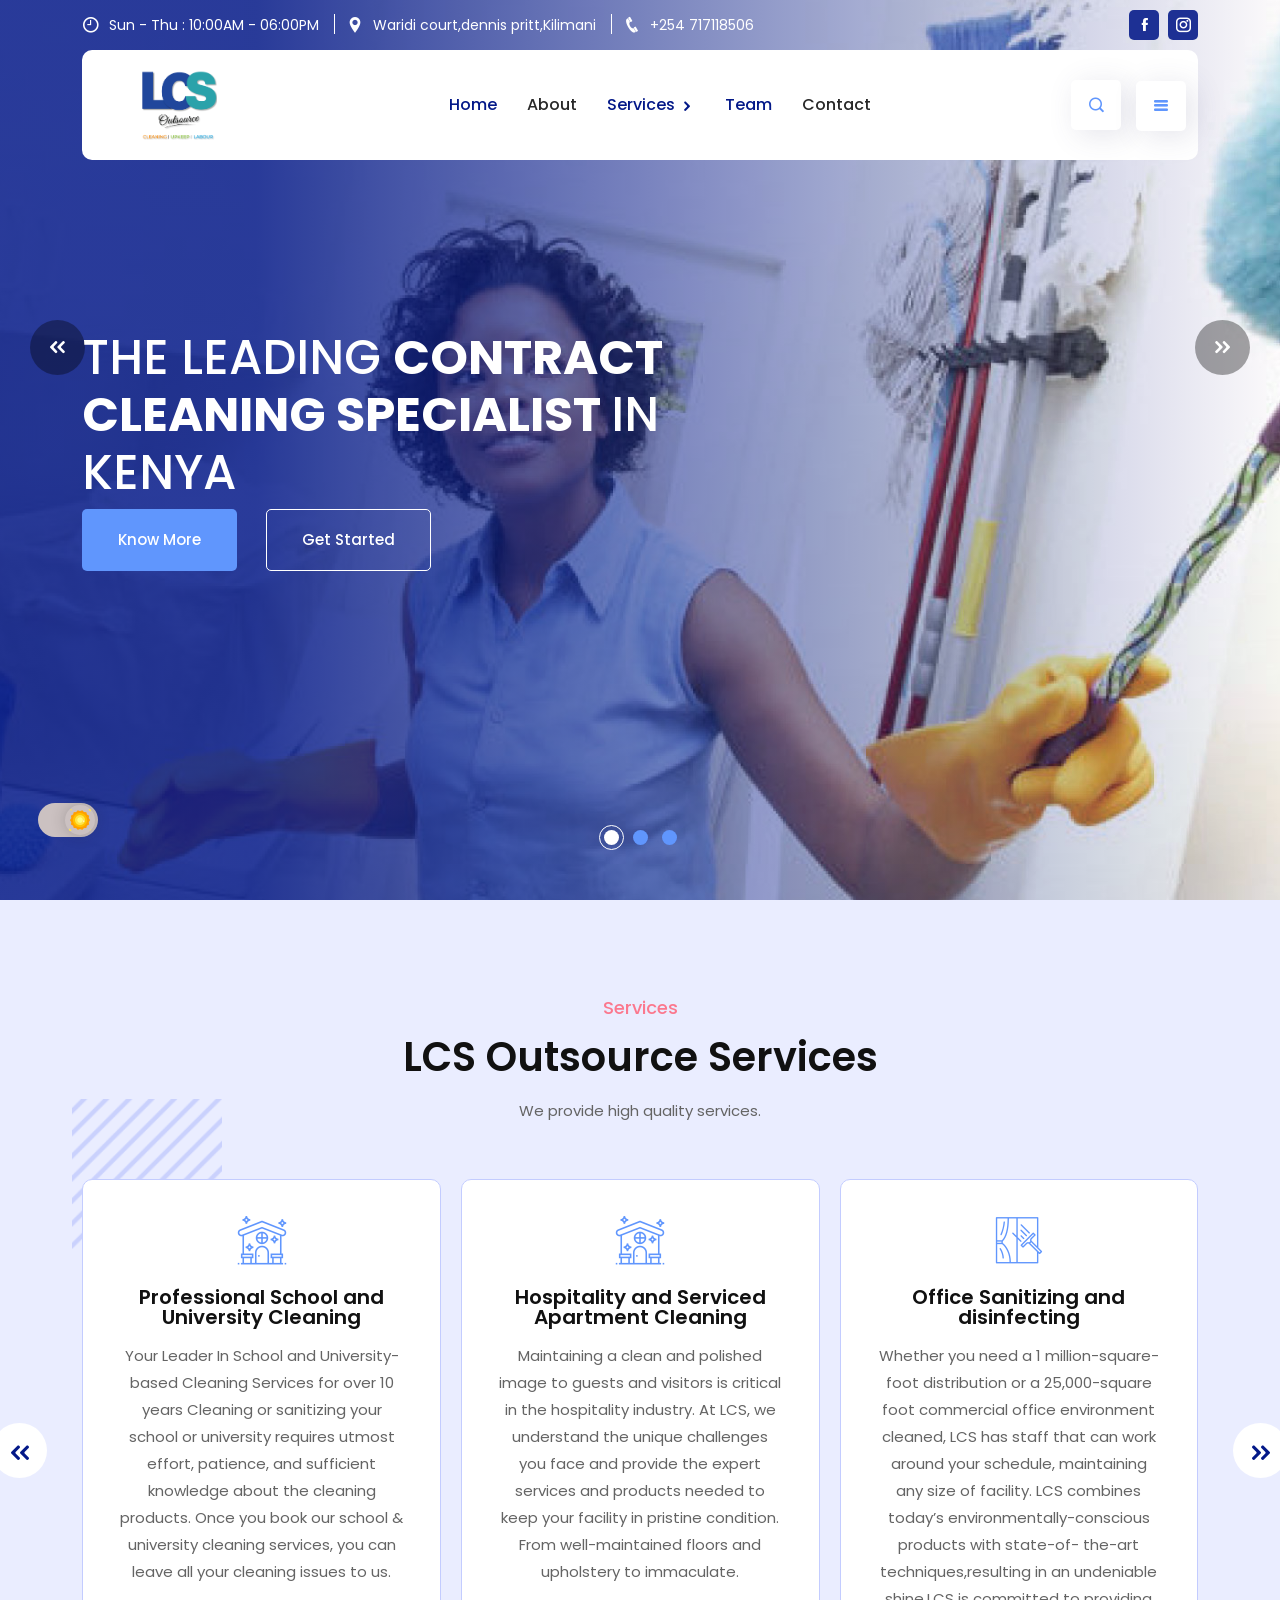
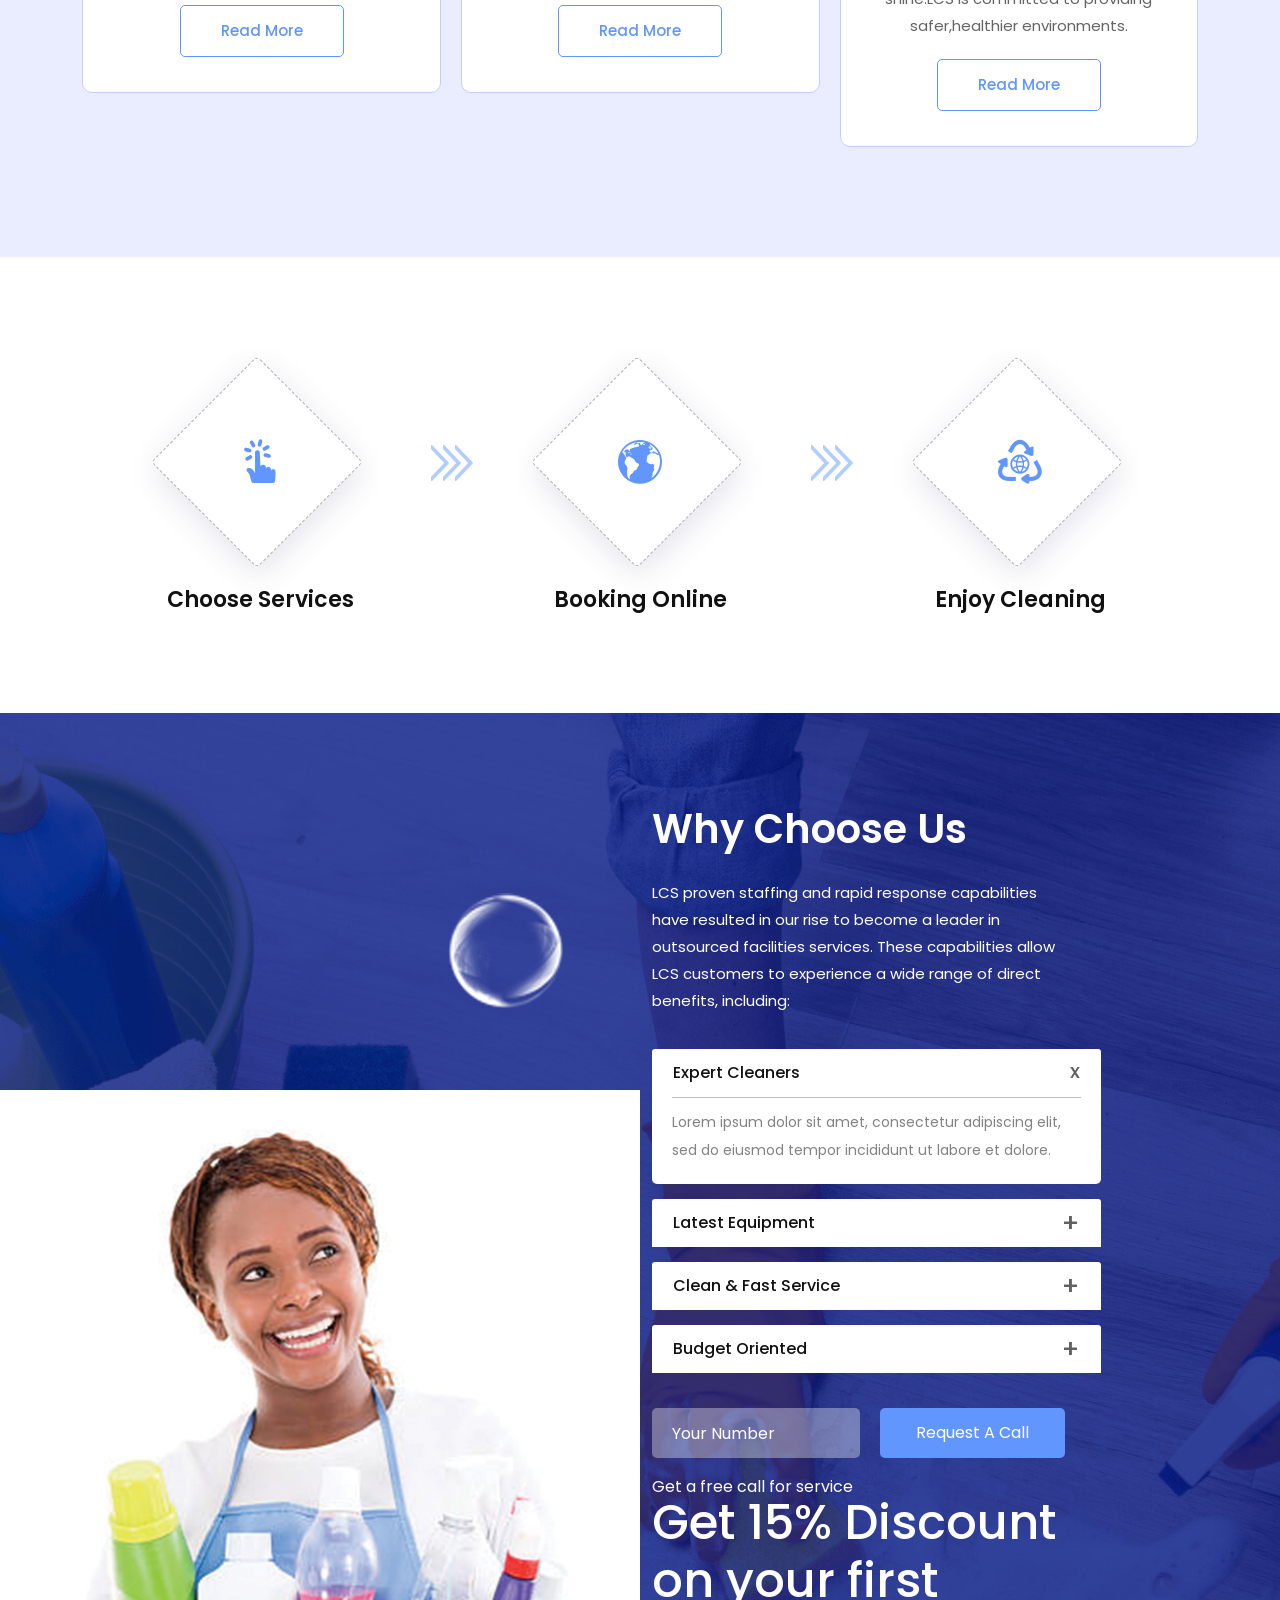
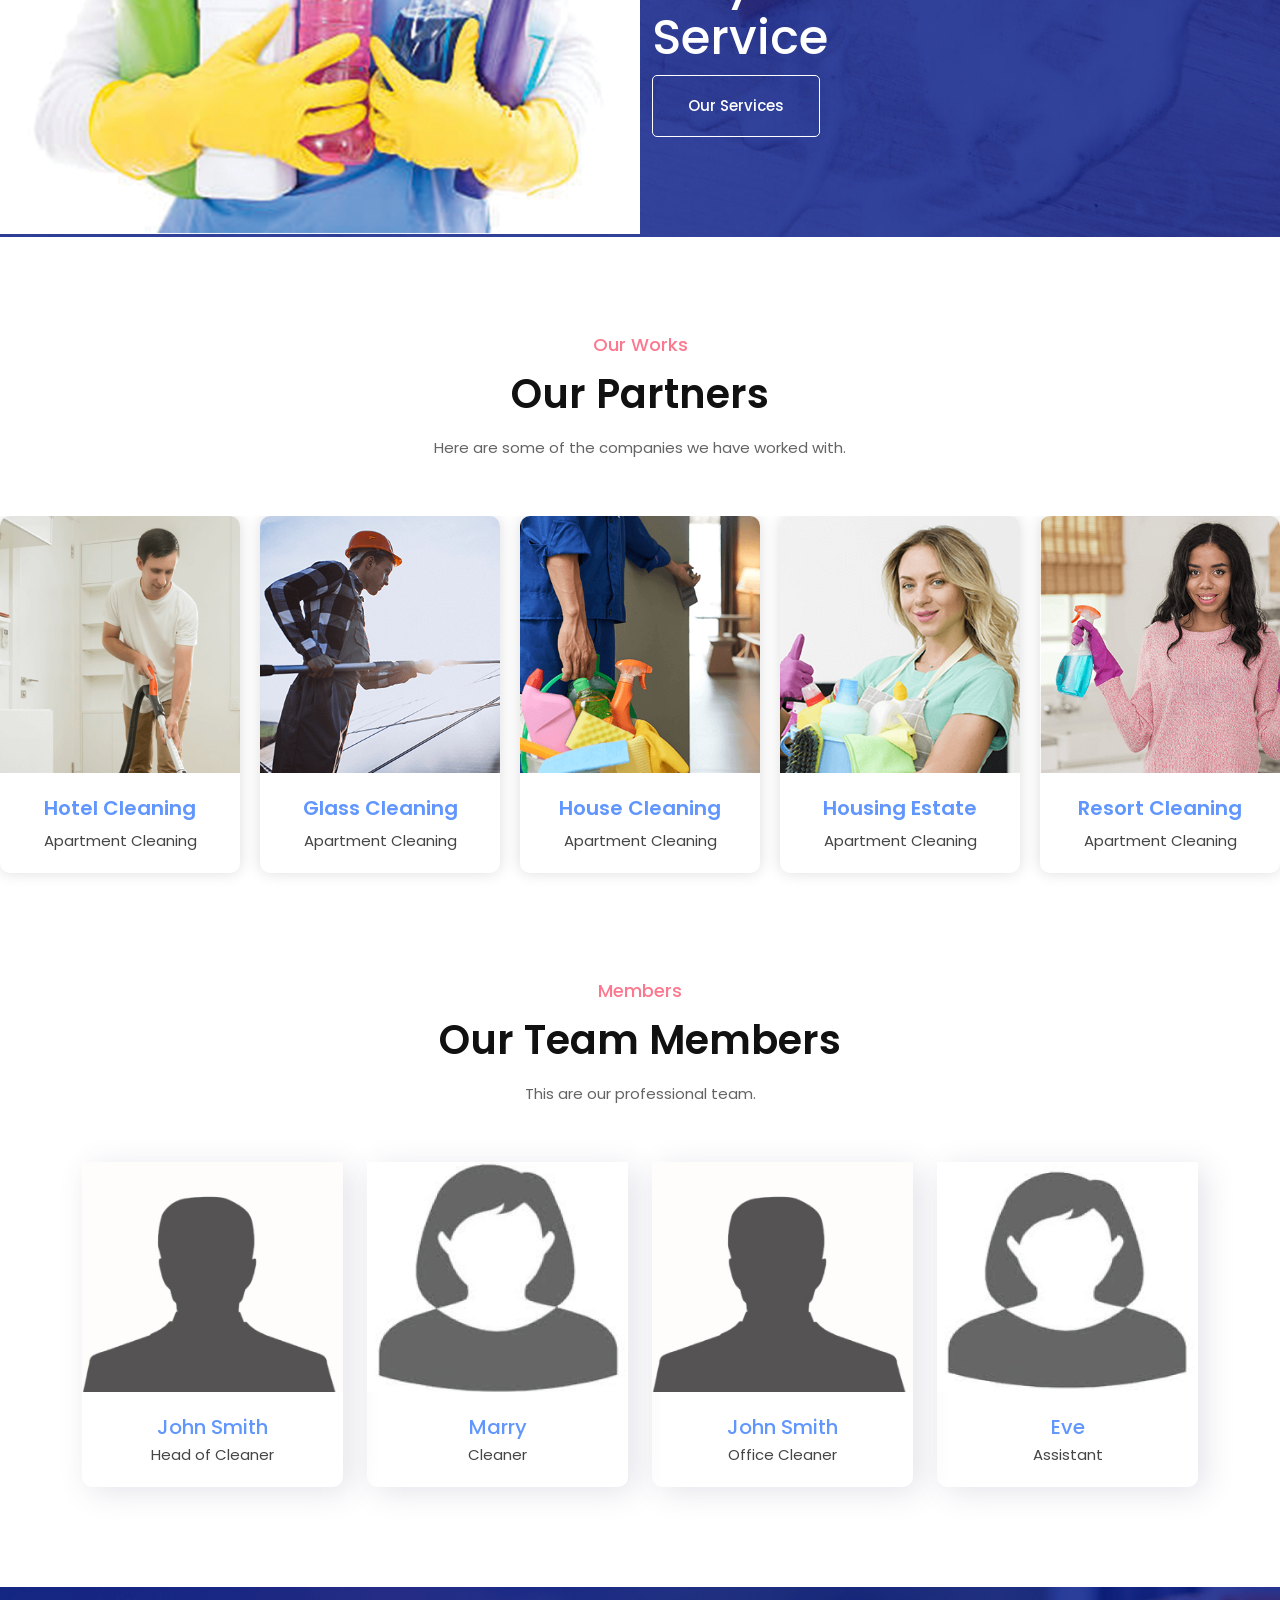
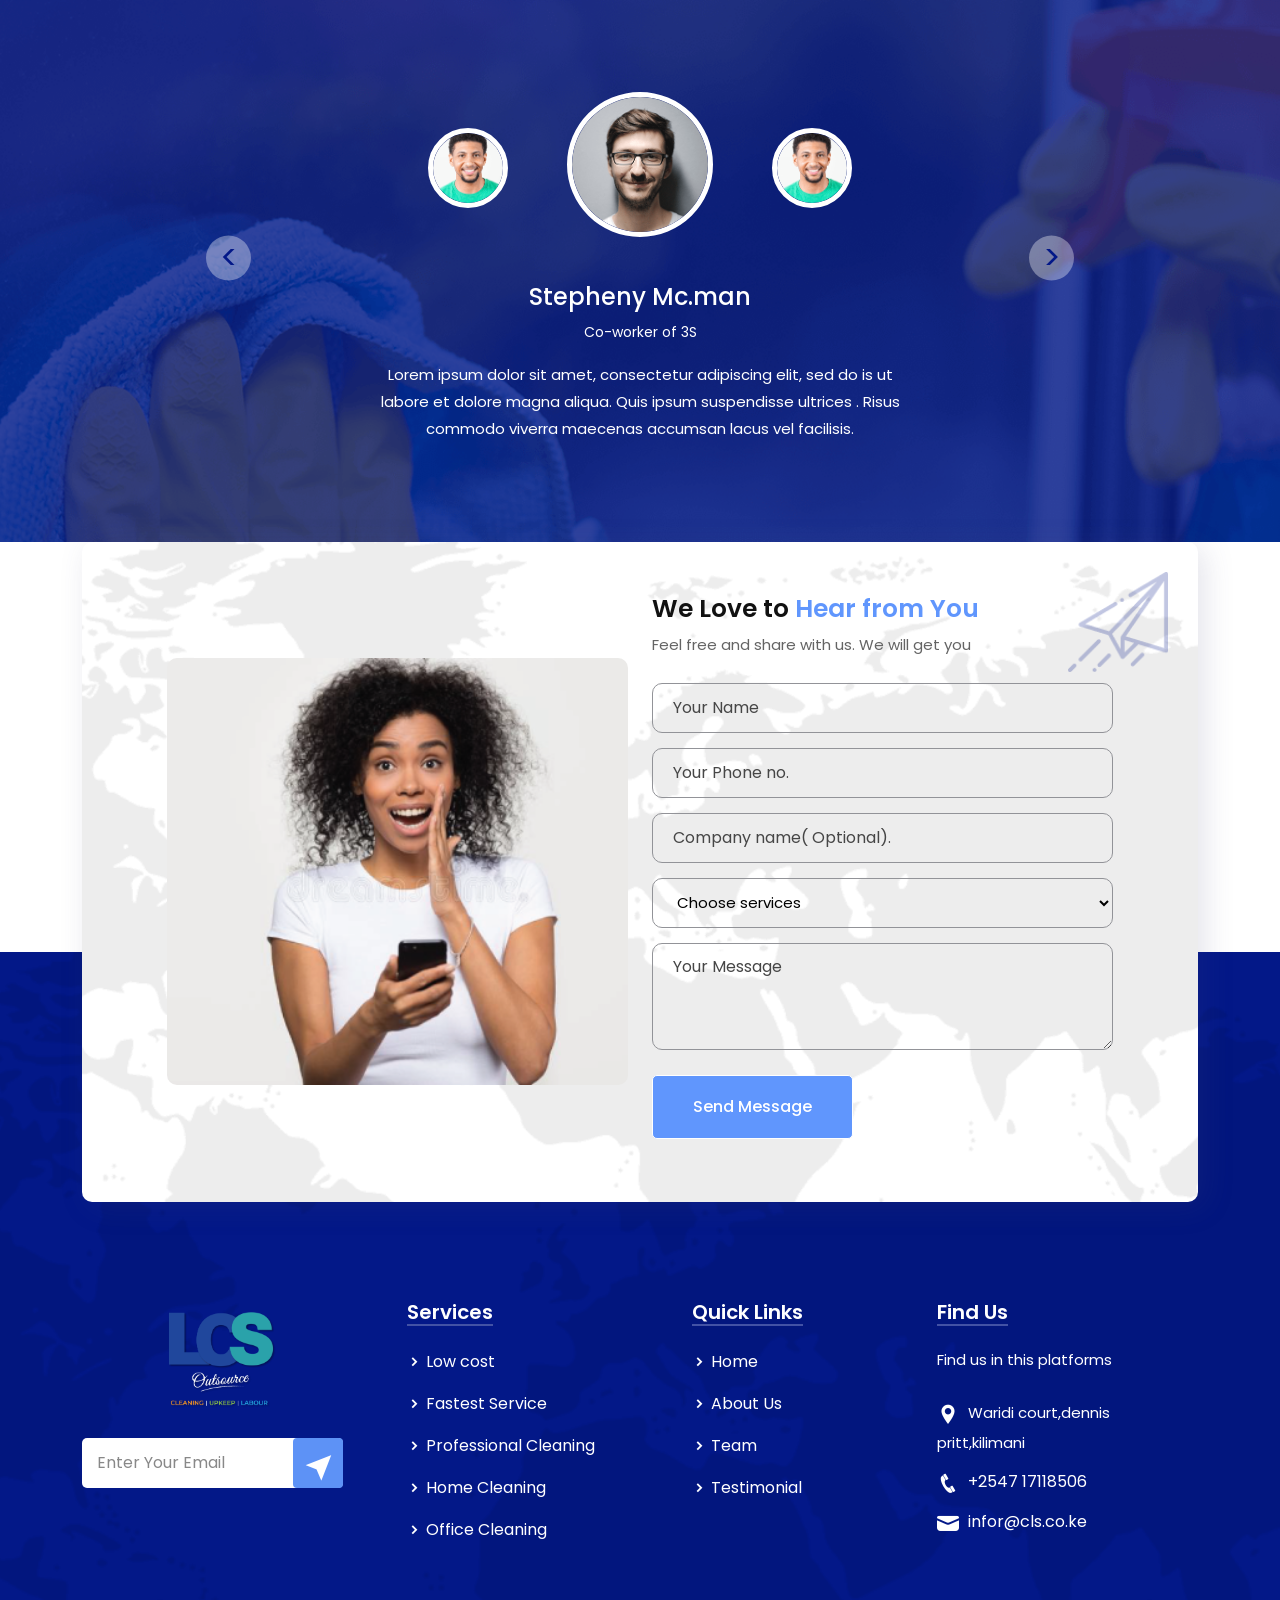
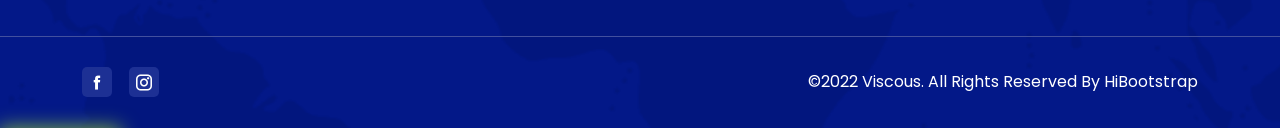
==== index.html @ eeb3950a "created homepage" ====
<!doctype html>
<html lang="zxx">

<!-- Mirrored from templates.hibootstrap.com/viscous/default/index-three.html by HTTrack Website Copier/3.x [XR&CO'2014], Sun, 08 May 2022 20:32:28 GMT -->
<head>

<meta charset="utf-8">
<meta name="viewport" content="width=device-width, initial-scale=1">

<link rel="stylesheet" href="assets/css/bootstrap.min.css">

<link rel="stylesheet" href="assets/css/owl.carousel.min.css">

<link rel="stylesheet" href="assets/css/owl.theme.default.min.css">

<link rel="stylesheet" href="assets/css/slick.css">

<link rel="stylesheet" href="assets/css/slick-theme.css">

<link rel="stylesheet" href="assets/css/icofont.min.css">

<link rel="stylesheet" href="assets/css/magnific-popup.css">

<link rel="stylesheet" href="assets/css/flaticon.css">

<link rel="stylesheet" href="assets/css/meanmenu.css">

<link rel="stylesheet" href="assets/css/style.css">

<link rel="stylesheet" href="assets/css/dark.css">

<link rel="stylesheet" href="assets/css/responsive.css">

<title>LCS Outsource</title>

<link rel="icon" type="image/png" href="assets/img/favicon.png">
</head>
<body>

<div class="loader-content">
<div class="d-table">
<div class="d-table-cell">
<div id="loading-center">
<div id="loading-center-absolute">
<div class="object" id="object_one"></div>
<div class="object" id="object_two"></div>
<div class="object" id="object_three"></div>
<div class="object" id="object_four"></div>
</div>
</div>
</div>
</div>
</div>


<div class="header-section header-style-two">
<div class="container">
<div class="row align-items-center">
<div class="col-lg-8 col-md-12">
<div class="header-widget">
<ul>
<li>
<i class="icofont-clock-time"></i>
Sun - Thu : 10:00AM - 06:00PM
</li>
<li>
<i class="icofont-location-pin"></i>
Waridi court,dennis pritt,Kilimani
</li>
<li>
<i class="icofont-phone"></i>
<a href="tel:+880123456789">
+254 717118506
</a>
</li>
</ul>
</div>
</div>
<div class="col-md-4">
<div class="header-social text-end">
<ul>
<li>
<a href="https://www.facebook.com/LCS-Outsource-108892555152609/"><i class="icofont-facebook"></i></a>
</li>
<!-- <li>
<a href="#"><i class="icofont-twitter"></i></a>
</li> -->
<!-- <li>
<a href="#"><i class="icofont-linkedin"></i></a>
 </li> -->
<li>
<a href="https://www.instagram.com/lcs-outsource/"><i class="icofont-instagram"></i></a>
</li>
</ul>
</div>
</div>
</div>
</div>
</div>


<div class="nav-style-two">
<div class="navbar-area">

<div class="mobile-nav">
<a href="index.html" class="logo">
<img src="assets/img/logo.png" class="main-logo" alt="logo" style="width: 800px; height: 800px;">
<img src="assets/img/logo-2.png" class="white-logo" alt="logo">
</a>
</div>

<div class="container">
<div class="main-nav">
<div class="container">
<nav class="navbar navbar-expand-md navbar-light">
<a class="navbar-brand" href="index.html">
<img src="assets/img/logo.png" class="main-logo" alt="logo">
<img src="assets/img/logo-2.png" class="white-logo" alt="logo">
</a>
<div class="collapse navbar-collapse mean-menu" id="navbarSupportedContent">
<ul class="navbar-nav m-auto">
<li class="nav-item">

	<a href="index-three.html" class="nav-link active">Home</a>
</li>
<li class="nav-item">
<a href="about.html" class="nav-link">About</a>
</li>
<li class="nav-item">
<a href="service.html" class="nav-link dropdown-toggle active">
Services
<i class="icofont-rounded-right"></i>
</a>
<ul class="dropdown-menu">
<li class="nav-item">
<a href="service.html" class="nav-link">Service</a>
</li>
<li class="nav-item">
<a href="service-details.html" class="nav-link active">Service details</a>
</li>
</ul>
</li>



<!-- <li class="nav-item">
<a href="service.html" class="nav-link dropdown-toggle">
Services
<i class="icofont-rounded-right"></i>
</a>
<ul class="dropdown-menu">

<li class="nav-item">
<a href="service.html" class="nav-link">Services</a>
</li>


</ul>
</li> -->

<li class="nav-item">

	<a href="team.html" class="nav-link active">Team</a>
</li>
<li class="nav-item">
<a href="contact.html" class="nav-link">Contact</a>
</li>
</ul>
<div class="other-option">
<div class="search-option">
<button>
<i class="icofont-search-1"></i>
</button>
<div class="search-input">
<form>
<input type="text" class="form-control" placeholder="Search Here">
<a href="#"><i class="icofont-search-2"></i></a>
</form>
</div>
</div>
<div class="sidebar-toggle">
<button type="button" class="btn btn-demo toggle-button navbar-toggle" data-bs-toggle="modal" data-bs-target="#sidebar-right">
<i class="icofont-navigation-menu"></i>
</button>
</div>
</div>
</div>
</nav>
</div>
</div>
</div>
</div>
</div>


<div class="right-modal">
<div class="modal fade right" id="sidebar-right" tabindex="-1" role="dialog">
<div class="modal-dialog" role="document">
<div class="modal-content">
<div class="modal-header">
<a href="index.html">
<img src="assets/img/logo.png" alt="logo">
</a>
<button type="button" class="close" data-bs-dismiss="modal" aria-label="Close">
<span aria-hidden="true">&times;</span>
</button>
</div>
<div class="modal-body">
<div class="container">
<div class="row">
<div class="col-lg-12 p-0">
<div class="modal-about">
<h3>About Us</h3>
<p>It is a long established fact that a reader will be distracted by the readable content of a page when looking at its layout. The point of using Lorem Ipsum is that it has a more-or-less normal distribution.</p>
</div>
<div class="location">
<h3>Find Us</h3>
<ul class="find-us">
<li>
<i class="icofont-location-pin"></i>
waridi court,dennis pritt,kilimani
</li>
<li>
<i class="icofont-phone"></i>
+
</li>
 <li>
<i class="icofont-at"></i>
<a href="https://templates.hibootstrap.com/cdn-cgi/l/email-protection" class="__cf_email__" data-cfemail="056c6b636a45736c76666a70762b666a68">[email&#160;protected]</a>
</li>
</ul>
</div>
<div class="header-social">
<h3>Connect With Us</h3>
<ul>
<li>
<a href="https://www.facebook.com/LCS-Outsource-108892555152609/"><i class="icofont-facebook"></i></a>
</li>
<li>
<!-- <a href="#"><i class="icofont-twitter"></i></a> -->
</li>
<li>
<!-- <a href="#"><i class="icofont-linkedin"></i></a>/ -->
</li>
<li>
<a href="https://www.instagram.com/lcs-outsource/"><i class="icofont-instagram"></i></a>
</li>
</ul>
</div>
</div>
</div>
</div>
</div>
</div>
</div>
</div>
</div>



<div class="home-section">
<div class="home-slider-area owl-carousel owl-theme">
<div class="home-slider-item items-bg1">
<div class="d-table">
<div class="d-table-cell">
<div class="container">
<div class="home-text">
<h2>THE LEADING <b>CONTRACT CLEANING SPECIALIST </b>IN KENYA</h2>

<div class="theme-button">
<a href="about.html" class="default-btn active-btn">know More</a>
<a href="contact.html" class="default-btn">Get Started</a>
</div>
</div>
</div>
</div>
</div>
</div>
<div class="home-slider-item items-bg2">
<div class="d-table">
<div class="d-table-cell">
<div class="container">
<div class="home-text">
<h1>We provide High Quality Service</h1>
<!-- <p>Lorem ipsum dolor sit amet, consectetur adipiscing elit, sed do eiusmod tempor ut labore et dolore magna aliqua. Quis ipsum suspendisse ultrices gravida. Viverra maecenas accumsan lacus vel facilisis. Quis ipsum suspendisse ultrices gravida.</p> -->
<div class="theme-button">
<a href="about.html" class="default-btn active-btn">know More</a>
<a href="contact.html" class="default-btn">Get Started</a>
</div>
</div>
</div>
</div>
</div>
</div>
<div class="home-slider-item items-bg3">
<div class="d-table">
<div class="d-table-cell">
<div class="container">
<div class="home-text">
<h1>Our Working Process is Unique</h1>
<!-- <p>Lorem ipsum dolor sit amet, consectetur adipiscing elit, sed do eiusmod tempor ut labore et dolore magna aliqua. Quis ipsum suspendisse ultrices gravida. Viverra maecenas accumsan lacus vel facilisis. Quis ipsum suspendisse ultrices gravida.</p> -->
<div class="theme-button">
<a href="about.html" class="default-btn active-btn">know More</a>
<a href="contact.html" class="default-btn">Get Started</a>
</div>
</div>
</div>
</div>
</div>
</div>
</div>
</div>





<div class="service-style-three pt-100 pb-70">
<div class="container">
<div class="section-head text-center">
<span>Services</span>
<h2>LCS Outsource Services</h2>
<p>We provide high quality services.</p>
</div>
<div class="service-slider owl-carousel owl-theme">
<div class="service-item">
<i class="flaticon-clean-house"></i>
<h3>Professional School and University Cleaning</h3>
<p>Your Leader In School and University-based Cleaning Services for over 10 years
Cleaning or sanitizing your school or university requires utmost effort, patience, and sufficient
knowledge about the cleaning products. Once you book our school & university cleaning
services, you can leave all your cleaning issues to us.</p>
<div class="theme-button">
<a href="service-details.html" class="default-btn">Read More</a>
</div>
<div class="service-shape">
<img src="assets/img/service/shapes/service-pattern-6.png" alt="shape">
<img src="assets/img/service/shapes/service-pattern-7.png" alt="shape">
<img src="assets/img/service/shapes/service-pattern-8.png" alt="shape">
<img src="assets/img/service/shapes/service-pattern-9.png" alt="shape">
<img src="assets/img/service/shapes/service-pattern-10.png" alt="shape">
</div>
</div>
<div class="service-item">
<i class="flaticon-clean-house"></i>
<h3>Hospitality and Serviced Apartment Cleaning</h3>
<p>Maintaining a clean and polished image to guests and visitors is critical in the hospitality
industry.
At LCS, we understand the unique challenges you face and provide the expert services and
products needed to keep your facility in pristine condition. From well-maintained floors and
upholstery to immaculate.</p>
<div class="theme-button">
<a href="service-details.html" class="default-btn">Read More</a>
</div>
<div class="service-shape">
<img src="assets/img/service/shapes/service-pattern-6.png" alt="shape">
<img src="assets/img/service/shapes/service-pattern-7.png" alt="shape">
<img src="assets/img/service/shapes/service-pattern-8.png" alt="shape">
<img src="assets/img/service/shapes/service-pattern-9.png" alt="shape">
<img src="assets/img/service/shapes/service-pattern-10.png" alt="shape">
</div>
</div>
<div class="service-item">
<i class="flaticon-wiper"></i>
<h3>Office Sanitizing and disinfecting </h3>
<p>Whether you need a 1 million-square-foot distribution or a 25,000-square foot commercial
office environment cleaned, LCS has staff that can work around your schedule, maintaining
any size of facility. LCS combines today’s environmentally-conscious products with state-of-
the-art techniques,resulting in an undeniable shine.LCS is committed to providing safer,healthier environments.</p>
<div class="theme-button">
<a href="service-details.html" class="default-btn">Read More</a>
</div>
<div class="service-shape">
<img src="assets/img/service/shapes/service-pattern-6.png" alt="shape">
<img src="assets/img/service/shapes/service-pattern-7.png" alt="shape">
<img src="assets/img/service/shapes/service-pattern-8.png" alt="shape">
<img src="assets/img/service/shapes/service-pattern-9.png" alt="shape">
<img src="assets/img/service/shapes/service-pattern-10.png" alt="shape">
</div>
</div>
<div class="service-item">
<i class="flaticon-spray"></i>
<h3>Commercial and Retail Cleaning</h3>
<p>Servicing the Hospitality and Retail Sectors, we work in high traffic volume areas, both in and
outdoors of your business. We offer a range of cleaning solutions for the Commercial, public
facing sectors, from Window Cleaning and Building Wash-downs to Deep Cleaning of wash
rooms, and common areas Cleaning.LCS stewards are well versed in their routines.</p>
<div class="theme-button">
<a href="service-details.html" class="default-btn">Read More</a>
</div>
<div class="service-shape">
<img src="assets/img/service/shapes/service-pattern-6.png" alt="shape">
<img src="assets/img/service/shapes/service-pattern-7.png" alt="shape">
<img src="assets/img/service/shapes/service-pattern-8.png" alt="shape">
<img src="assets/img/service/shapes/service-pattern-9.png" alt="shape">
<img src="assets/img/service/shapes/service-pattern-10.png" alt="shape">
</div>
</div>
<div class="service-item">
<i class="flaticon-clean-house"></i>
<h3>Indusrial Cleaning</h3>
<p>LCS Industrial Cleaning Solutions is well versed in degreasers and cleaning agents.We provide
large-scale services for all your cleaning needs.From Warehouse Floor Cleaning,Foam
degreasing, Acid Cleaning and Bund areas to heavy duty degreasing, pipe cleaning,line
cleaning and more,we have capacity to take on the more Specialized cleaning contract.</p>
<div class="theme-button">
<a href="service-details.html" class="default-btn">Read More</a>
</div>
<div class="service-shape">
<img src="assets/img/service/shapes/service-pattern-6.png" alt="shape">
<img src="assets/img/service/shapes/service-pattern-7.png" alt="shape">
<img src="assets/img/service/shapes/service-pattern-8.png" alt="shape">
<img src="assets/img/service/shapes/service-pattern-9.png" alt="shape">
<img src="assets/img/service/shapes/service-pattern-10.png" alt="shape">
</div>
</div>
<div class="service-item">
<i class="flaticon-wiper"></i>
<h3>Carpet and Upholstery Cleaning</h3>
<p>LCS has a compliment of well-trained and very experienced Carpet and Upholstery cleaners.
We offer a specialised business carpet and upholstery cleaning service to keep your offices
looking clean and professional. Our carpet and upholstery cleaning service uses one of two
methods.VLM cleaning or Wet Extraction Cleaning</p>
<div class="theme-button">
<a href="service-details.html" class="default-btn">Read More</a>
</div>
<div class="service-shape">
<img src="assets/img/service/shapes/service-pattern-6.png" alt="shape">
<img src="assets/img/service/shapes/service-pattern-7.png" alt="shape">
<img src="assets/img/service/shapes/service-pattern-8.png" alt="shape">
<img src="assets/img/service/shapes/service-pattern-9.png" alt="shape">
<img src="assets/img/service/shapes/service-pattern-10.png" alt="shape">
</div>
</div>

<div class="service-item">
<i class="flaticon-wiper"></i>
<h3>Gardening and Landscaping Services</h3>
<p>Landscaping includes a wide variety of services & offerings, including hardscaping and
softscaping. From paving to flower beds, and beautifully appointed relaxation areas, nothing
is more inviting than attractive gardens and greeneryOur award-winning team at LCS will
take care of all of your landscaping needs.</p>
<div class="theme-button">
<a href="service-details.html" class="default-btn">Read More</a>
</div>
<div class="service-shape">
<img src="assets/img/service/shapes/service-pattern-6.png" alt="shape">
<img src="assets/img/service/shapes/service-pattern-7.png" alt="shape">
<img src="assets/img/service/shapes/service-pattern-8.png" alt="shape">
<img src="assets/img/service/shapes/service-pattern-9.png" alt="shape">
<img src="assets/img/service/shapes/service-pattern-10.png" alt="shape">
</div>
</div>

<div class="service-item">
<i class="flaticon-wiper"></i>
<h3>Fumigating and Pest Control</h3>
<p>LCS offers pest control services for commercial clients, no matter the industry. We understand
that each business is unique and requires customised pest control services that compliment
the nature of the operation. Our aim is to safeguard your premises from unwanted
infestations through effective,and reliable solutions.We service all counties throughout
Kenya.</p>
<div class="theme-button"> 
<a href="service-details.html" class="default-btn">Read More</a>
</div>
<div class="service-shape">
<img src="assets/img/service/shapes/service-pattern-6.png" alt="shape">
<img src="assets/img/service/shapes/service-pattern-7.png" alt="shape">
<img src="assets/img/service/shapes/service-pattern-8.png" alt="shape">
<img src="assets/img/service/shapes/service-pattern-9.png" alt="shape">
<img src="assets/img/service/shapes/service-pattern-10.png" alt="shape">
</div>
</div>

<div class="service-item">
<i class="flaticon-wiper"></i>
<h3>Garbage Management Solutions</h3>
<p>Choosing the right accredited Garbage collection partner can be a minefield, is the waste
getting disposed of as it should be! Disposing of waste in an environmentally-friendly manner
is crucial to your business. Our experts will assess your waste streams and develop the right
recycling and disposal solution.for you. We'll work closely with you to customize a local
recycling and waste</p>
<div class="theme-button">
<a href="service-details.html" class="default-btn">Read More</a>
</div>
<div class="service-shape">
<img src="assets/img/service/shapes/service-pattern-6.png" alt="shape">
<img src="assets/img/service/shapes/service-pattern-7.png" alt="shape">
<img src="assets/img/service/shapes/service-pattern-8.png" alt="shape">
<img src="assets/img/service/shapes/service-pattern-9.png" alt="shape">
<img src="assets/img/service/shapes/service-pattern-10.png" alt="shape">
</div>
</div>


<div class="service-item">
<i class="flaticon-wiper"></i>
<h3>LCS Outsourced Labour</h3>
<p>If you’re running a company, you don’t have time to deal with the ins and outs of managing
your labourers, tea ladies and admin staff. Leave it up to us, and we’ll provide the perfect
people for the jobs you need, taking care of all administration, supervision and management
with high-quality outsourced labour services.offers adaptable and flexible outsourced labour.</p>
<div class="theme-button">
<a href="service-details.html" class="default-btn">Read More</a>
</div>
<div class="service-shape">
<img src="assets/img/service/shapes/service-pattern-6.png" alt="shape">
<img src="assets/img/service/shapes/service-pattern-7.png" alt="shape">
<img src="assets/img/service/shapes/service-pattern-8.png" alt="shape">
<img src="assets/img/service/shapes/service-pattern-9.png" alt="shape">
<img src="assets/img/service/shapes/service-pattern-10.png" alt="shape">
</div>
</div>
</div>
</div>
</div>



<div class="process-section pb-70">
<div class="container">
<div class="row">
<div class="col-md-4 col-sm-6">
<div class="process-card">
<i class="icofont-touch"></i>
<h3>Choose Services</h3>
<!-- <p>Lorem Ipsum is simply dummied text of the printing and typesetting industry.</p> -->
<img src="assets/img/process-pattern-2.png" alt="arrow">
</div>
</div>
<div class="col-md-4 col-sm-6">
<div class="process-card">
<i class="icofont-world"></i>
<h3>Booking Online</h3>
<!-- <p>Lorem Ipsum is simply dummied text of the printing and typesetting industry.</p> -->
<img src="assets/img/process-pattern-2.png" alt="arrow">
</div>
</div>
<div class="col-md-4 col-sm-6 offset-sm-3 offset-md-0">
<div class="process-card">
<i class="icofont-recycle-alt"></i>
<h3>Enjoy Cleaning</h3>
<!-- <p>Lorem Ipsum is simply dummied text of the printing and typesetting industry.</p> -->  
</div>
</div>
</div>
</div>
</div>

<!-- <div class="process-section process-style-three pb-70">
<div class="container">
<div class="section-head text-center">
<span>Working Process</span>
<h2>How Do We Work</h2>
<p>Lorem ipsum dolor sit amet, consectetur adipiscing elit, sed do eiusmod tempor contratc ut labore et dolore magna aliqua.</p>
</div>
<div class="row">
<div class="col-md-4 col-sm-6">
<div class="process-card">
<i class="icofont-touch"></i>
<h3>Choose Services</h3>
<p>Lorem Ipsum is simply dummied text of the printing and typesetting industry.</p>
<img src="assets/img/process-pattern-2.png" alt="arrow">
</div>
</div>
<div class="col-md-4 col-sm-6">
<div class="process-card">
<i class="icofont-world"></i>
<h3>Booking Online</h3>
<p>Lorem Ipsum is simply dummied text of the printing and typesetting industry.</p>
<img src="assets/img/process-pattern-2.png" alt="arrow">
</div>
</div>
<div class="col-md-4 col-sm-6 offset-sm-3 offset-md-0">
<div class="process-card">
<i class="icofont-recycle-alt"></i>
<h3>Enjoy Cleaning</h3>
<p>Lorem Ipsum is simply dummied text of the printing and typesetting industry.</p>
</div>
</div>
</div>
<div class="process-shapes">
<img src="assets/img/process-pattern-3.png" alt="shape">
<img src="assets/img/process-pattern-4.png" alt="shape">
<img src="assets/img/process-pattern-5.png" alt="shape">
<img src="assets/img/process-pattern-6.png" alt="shape">
<img src="assets/img/process-pattern-7.png" alt="shape">
<img src="assets/img/process-pattern-6.png" alt="shape">
</div>
</div>
</div>
 -->




<section class="why-choose-section why-choose-bg">
<div class="container-fluid">
<div class="row">
<div class="col-lg-6 why-choose-img">
</div>
<div class="col-lg-5 offset-lg-6 offset-md-0">
<div class="why-choose-text">
<div class="section-head">
<h2>Why Choose Us</h2>
<p>LCS proven staffing and rapid response capabilities have resulted in our rise to become a
leader in outsourced facilities services. These capabilities allow LCS customers to experience
a wide range of direct benefits, including:</p>
</div>
</div>
<div class="why-choose-accordian">
<div class="accordion" id="accordionExample">
<div class="card">
<div class="card-header" id="headingOne">
<h2 class="mb-0">
<a href="#" class="btn" data-bs-toggle="collapse" data-bs-target="#collapseOne" aria-expanded="true" aria-controls="collapseOne">
Expert Cleaners
</a>
</h2>
</div>
<div id="collapseOne" class="collapse show" aria-labelledby="headingOne" data-bs-parent="#accordionExample">
<div class="card-body">
Lorem ipsum dolor sit amet, consectetur adipiscing elit, sed do eiusmod tempor incididunt ut labore et dolore.
</div>
</div>
</div>
<div class="card">
<div class="card-header" id="headingTwo">
<h2 class="mb-0">
<a href="#" class="btn collapsed" data-bs-toggle="collapse" data-bs-target="#collapseTwo" aria-expanded="false" aria-controls="collapseTwo">
Latest Equipment
</a>
</h2>
</div>
<div id="collapseTwo" class="collapse" aria-labelledby="headingTwo" data-bs-parent="#accordionExample">
<div class="card-body">
Lorem ipsum dolor sit amet, consectetur adipiscing elit, sed do eiusmod tempor incididunt ut labore et dolore.
</div>
</div>
</div>
<div class="card">
<div class="card-header" id="headingThree">
<h2 class="mb-0">
<a href="#" class="btn collapsed" data-bs-toggle="collapse" data-bs-target="#collapseThree" aria-expanded="false" aria-controls="collapseThree">
Clean & Fast Service
</a>
</h2>
</div>
<div id="collapseThree" class="collapse" aria-labelledby="headingThree" data-bs-parent="#accordionExample">
<div class="card-body">
 Lorem ipsum dolor sit amet, consectetur adipiscing elit, sed do eiusmod tempor incididunt ut labore et dolore.
</div>
</div>
</div>
<div class="card">
<div class="card-header" id="headingFour">
<h2 class="mb-0">
<a href="#" class="btn collapsed" data-bs-toggle="collapse" data-bs-target="#collapseFour" aria-expanded="false" aria-controls="collapseFour">
Budget Oriented
</a>
</h2>
</div>
<div id="collapseFour" class="collapse" aria-labelledby="headingFour" data-bs-parent="#accordionExample">
<div class="card-body">
Lorem ipsum dolor sit amet, consectetur adipiscing elit, sed do eiusmod tempor incididunt ut labore et dolore.
</div>
</div>
</div>
</div>
<div class="why-choose-contact">
<form>
<div class="form-group">
<input type="text" class="form-control" placeholder="Your Number">
</div>
<button type="submit" class="btn btn-primary">
Request A Call
</button>
</form>
<p>Get a free call for service</p>

<div class="offer-text">
<h2>Get <sty>15% Discount </span> on your first Service</h2>
<div class="theme-button">
<a href="#" class="default-btn">Our Services</a>
</div>
</div>

</div>
</div>
</div>
</div>
<div class="why-choose-shape">
<img src="assets/img/why-choose/shape-1.png" alt="shape">
</div>
</div>
</section>



<section class="recent-project-section pt-100 pb-70">
<div class="container-fluid p-0">
<div class="section-head text-center">
<span>Our Works</span>
<h2>Our Partners</h2>
<p>Here are some of the companies we have worked with.</p>
</div>
<div class="recent-project-slider owl-carousel owl-theme">
<div class="recent-project-item">
<div class="project-img">
<img src="assets/img/recent-work/6.png" alt="image">
<div class="recent-hover">
<div class="d-table">
<div class="d-table-cell">
<a href="assets/img/recent-work/6.png" class="popup-gallery">
<i class="icofont-eye-alt"></i>
</a>
</div>
</div>
</div>
</div>
<div class="project-text">
<h3>
<a href="#">Hotel Cleaning</a>
</h3>
<p>Apartment Cleaning</p>
</div>
</div>
<div class="recent-project-item">
<div class="project-img">
<img src="assets/img/recent-work/7.png" alt="image">
<div class="recent-hover">
<div class="d-table">
<div class="d-table-cell">
<a href="assets/img/recent-work/7.png" class="popup-gallery">
<i class="icofont-eye-alt"></i>
</a>
</div>
</div>
</div>
</div>
<div class="project-text">
<h3>
<a href="#">Glass Cleaning</a>
</h3>
<p>Apartment Cleaning</p>
</div>
</div>
<div class="recent-project-item">
<div class="project-img">
<img src="assets/img/recent-work/9.png" alt="image">
<div class="recent-hover">
<div class="d-table">
<div class="d-table-cell">
<a href="assets/img/recent-work/9.png" class="popup-gallery">
<i class="icofont-eye-alt"></i>
</a>
</div>
</div>
</div>
</div>
<div class="project-text">
<h3>
<a href="#">House Cleaning</a>
 </h3>
<p>Apartment Cleaning</p>
</div>
</div>
<div class="recent-project-item">
<div class="project-img">
<img src="assets/img/recent-work/10.png" alt="image">
<div class="recent-hover">
<div class="d-table">
<div class="d-table-cell">
<a href="assets/img/recent-work/10.png" class="popup-gallery">
<i class="icofont-eye-alt"></i>
</a>
</div>
</div>
</div>
</div>
<div class="project-text">
<h3>
<a href="#">Housing Estate</a>
</h3>
<p>Apartment Cleaning</p>
</div>
</div>
<div class="recent-project-item">
<div class="project-img">
<img src="assets/img/recent-work/8.png" alt="image">
<div class="recent-hover">
<div class="d-table">
<div class="d-table-cell">
<a href="assets/img/recent-work/8.png" class="popup-gallery">
<i class="icofont-eye-alt"></i>
</a>
</div>
</div>
</div>
</div>
<div class="project-text">
<h3>
<a href="#">Resort Cleaning</a>
</h3>
<p>Apartment Cleaning</p>
</div>
</div>
<div class="recent-project-item">
<div class="project-img">
<img src="assets/img/recent-work/9.png" alt="image">
<div class="recent-hover">
<div class="d-table">
<div class="d-table-cell">
<a href="assets/img/recent-work/9.png" class="popup-gallery">
<i class="icofont-eye-alt"></i>
</a>
</div>
</div>
</div>
</div>
<div class="project-text">
<h3>
<a href="#">House Cleaning</a>
</h3>
<p>Apartment Cleaning</p>
</div>
</div>
</div>
</div>
</section>


<!-- <section class="pricing-section price-style-two price-style-three pb-70">
<div class="container">
<div class="section-head text-center">
<span>Our Pricing</span>
<h2>Our Pricing Plan</h2>
<p>Lorem ipsum dolor sit amet, consectetur adipiscing elit, sed do eiusmod tempor contratc ut labore et dolore magna aliqua.</p>
</div>
<div class="row">
<div class="col-lg-4 col-md-6">
<div class="price-card-area">
<div class="price-head-text">
 <h4>Basic Plan</h4>
<h2>$<span>60</span>/month</h2>
<div class="price-head-hover">
<img src="assets/img/hire/shape-1.png" alt="shape">
<img src="assets/img/hire/shape-2.png" alt="shape">
</div>
</div>
<div class="plan-features">
<ul>
<li>
<i class="icofont-check-circled"></i>
Full Cleaning
</li>
<li>
<i class="icofont-check-circled"></i>
All Our Equipment
</li>
<li>
<i class="icofont-check-circled"></i>
5 Hours
</li>
<li>
<i class="icofont-check-circled"></i>
1 time in a week
</li>
<li>
<i class="icofont-check-circled"></i>
Fully Satisfaction
</li>
</ul>
</div>
<div class="plan-btn">
<a href="#">Booking Now</a>
</div>
<div class="price-shapes">
<img src="assets/img/price-shape-two.png" alt="shape">
<img src="assets/img/price-shape-three.png" alt="shape">
<img src="assets/img/price-shape-three.png" alt="shape">
</div>
</div>
</div>
<div class="col-lg-4 col-md-6">
<div class="price-card-area active-price">
<div class="price-head-text">
<h4>Standard Plan</h4>
<h2>$<span>99</span>/month</h2>
<div class="price-head-hover">
<img src="assets/img/hire/shape-1.png" alt="shape">
<img src="assets/img/hire/shape-2.png" alt="shape">
</div>
</div>
<div class="plan-features">
<ul>
<li>
<i class="icofont-check-circled"></i>
Full Cleaning
</li>
<li>
<i class="icofont-check-circled"></i>
All Our Equipment
</li>
<li>
<i class="icofont-check-circled"></i>
7 Hours
</li>
<li>
<i class="icofont-check-circled"></i>
2 time in a week
</li>
<li>
<i class="icofont-check-circled"></i>
Fully Satisfaction
</li>
</ul>
</div>
<div class="plan-btn">
<a href="#">Booking Now</a>
</div>
<div class="price-shapes">
<img src="assets/img/price-shape-two.png" alt="shape">
<img src="assets/img/price-shape-three.png" alt="shape">
<img src="assets/img/price-shape-three.png" alt="shape">
</div>
</div>
</div>
<div class="col-lg-4 col-md-6 offset-md-3 offset-lg-0">
<div class="price-card-area price-shape">
<div class="price-head-text">
<h4>Premium Plan</h4>
<h2>$<span>159</span>/month</h2>
<div class="price-head-hover">
<img src="assets/img/hire/shape-1.png" alt="shape">
<img src="assets/img/hire/shape-2.png" alt="shape">
</div>
</div>
<div class="plan-features">
<ul>
<li>
<i class="icofont-check-circled"></i>
Full Cleaning
</li>
<li>
<i class="icofont-check-circled"></i>
All Our Equipment
</li>
<li>
<i class="icofont-check-circled"></i>
10 Hours
</li>
<li>
<i class="icofont-check-circled"></i>
3 time in a week
</li>
<li>
<i class="icofont-check-circled"></i>
Fully Satisfaction
</li>
</ul>
</div>
<div class="plan-btn">
<a href="#">Booking Now</a>
</div>
<div class="price-shapes">
<img src="assets/img/price-shape-two.png" alt="shape">
<img src="assets/img/price-shape-three.png" alt="shape">
<img src="assets/img/price-shape-three.png" alt="shape">
</div>
</div>
</div>
</div>
</div>
</section> -->


<section class="team-section team-style-five pb-70">
<div class="container">
<div class="section-head text-center">
<span>Members</span>
<h2>Our Team Members</h2>
<p>This are our professional team.</p>
</div>
<div class="row">
<div class="col-lg-3 col-md-6">
<div class="team-card">
<div class="team-img">
<img src="assets/img/team/1.png" alt="team member">
<div class="team-social"> 
<a href="#"><i class="icofont-facebook"></i></a>

<a href="#"><i class="icofont-instagram"></i></a>
</div>
</div>
<div class="team-text">
<h4>John Smith</h4>
<p>Head of Cleaner</p>
</div>
</div>
</div>
<div class="col-lg-3 col-md-6">
<div class="team-card">
<div class="team-img">
<img src="assets/img/team/2.png" alt="team member">
<div class="team-social">
<a href="#"><i class="icofont-facebook"></i></a>
<a href="#"><i class="icofont-twitter"></i></a>
<a href="#"><i class="icofont-linkedin"></i></a>
<a href="#"><i class="icofont-instagram"></i></a>
</div>
</div>
<div class="team-text">
<h4>Marry</h4>
<p>Cleaner</p>
</div>
</div>
</div>
<div class="col-lg-3 col-md-6">
<div class="team-card">
<div class="team-img">
<img src="assets/img/team/3.png" alt="team member">
<div class="team-social">
<a href="#"><i class="icofont-facebook"></i></a>
<a href="#"><i class="icofont-twitter"></i></a>
<a href="#"><i class="icofont-linkedin"></i></a>
<a href="#"><i class="icofont-instagram"></i></a>
</div>
</div>
<div class="team-text">
<h4>John Smith</h4>
<p>Office Cleaner</p>
</div>
</div>
</div>
<div class="col-lg-3 col-md-6">
<div class="team-card">
<div class="team-img">
<img src="assets/img/team/4.png" alt="team member">
<div class="team-social">
<a href="#"><i class="icofont-facebook"></i></a>
<a href="#"><i class="icofont-twitter"></i></a>
<a href="#"><i class="icofont-linkedin"></i></a>
<a href="#"><i class="icofont-instagram"></i></a>
</div>
</div>
<div class="team-text">
<h4>Eve</h4>
<p>Assistant</p>
</div>
</div>
</div>
</div>
</div>
</section>


<div class="testimonial-section testimonial-bg ptb-100">
 <div class="testimonial-area p-0">
<div class="container">
<div class="row">
<div class="col-lg-12 offset-lg-0 col-md-10 offset-md-1 col-sm-10 offset-sm-1">
<div class="row">
<div class="col-lg-6 offset-lg-3 col-md-8 offset-md-2">
<div class="testimonial-image-slider slider-nav text-center">
<div class="sin-testiImage">
<img src="assets/img/testimonial/1.png" alt="Client image">
</div>
<div class="sin-testiImage">
<img src="assets/img/testimonial/2.png" alt="Client image">
</div>
<div class="sin-testiImage">
<img src="assets/img/testimonial/1.png" alt="Client image">
</div>
<div class="sin-testiImage">
<img src="assets/img/testimonial/2.png" alt="Client image">
</div>
<div class="sin-testiImage">
<img src="assets/img/testimonial/1.png" alt="Client image">
</div>
<div class="sin-testiImage">
<img src="assets/img/testimonial/2.png" alt="Client image">
</div>
</div>
</div>
</div>
<div class="testimonial-text-slider slider-for text-center">
<div class="sin-testiText">
<h2>Stepheny Mc.man</h2>
<span>Co-worker of 3S</span>
<p>Lorem ipsum dolor sit amet, consectetur adipiscing elit, sed do is ut labore et dolore magna aliqua. Quis ipsum suspendisse ultrices . Risus commodo viverra maecenas accumsan lacus vel facilisis.</p>
</div>
<div class="sin-testiText">
<h2>Stepheny Mc.man</h2>
<span>Co-worker of 3S</span>
<p>Lorem ipsum dolor sit amet, consectetur adipiscing elit, sed do is ut labore et dolore magna aliqua. Quis ipsum suspendisse ultrices . Risus commodo viverra maecenas accumsan lacus vel facilisis.</p>
</div>
<div class="sin-testiText">
<h2>Stepheny Mc.man</h2>
<span>Co-worker of 3S</span>
<p>Lorem ipsum dolor sit amet, consectetur adipiscing elit, sed do is ut labore et dolore magna aliqua. Quis ipsum suspendisse ultrices . Risus commodo viverra maecenas accumsan lacus vel facilisis.</p>
</div>
<div class="sin-testiText">
<h2>Stepheny Mc.man</h2>
<span>Co-worker of 3S</span>
<p>Lorem ipsum dolor sit amet, consectetur adipiscing elit, sed do is ut labore et dolore magna aliqua. Quis ipsum suspendisse ultrices . Risus commodo viverra maecenas accumsan lacus vel facilisis.</p>
</div>
<div class="sin-testiText">
<h2>Stepheny Mc.man</h2>
<span>Co-worker of 3S</span>
 <p>Lorem ipsum dolor sit amet, consectetur adipiscing elit, sed do is ut labore et dolore magna aliqua. Quis ipsum suspendisse ultrices . Risus commodo viverra maecenas accumsan lacus vel facilisis.</p>
</div>
<div class="sin-testiText">
<h2>Stepheny Mc.man</h2>
<span>Co-worker of 3S</span>
<p>Lorem ipsum dolor sit amet, consectetur adipiscing elit, sed do is ut labore et dolore magna aliqua. Quis ipsum suspendisse ultrices . Risus commodo viverra maecenas accumsan lacus vel facilisis.</p>
</div>
</div>
</div>
</div>
</div>
</div>
</div>




<div class="contact-section">
<div class="container">
<div class="contact-area">
<div class="row align-items-center">
<div class="col-lg-6 col-md-6">
<div class="contact-img">
<img src="assets/img/contact-img.png" alt="contact image">
</div>
</div>
<div class="col-lg-6 col-md-6">
<div class="section-head">
<h2>We Love to <span> Hear from You</span></h2>
<p>Feel free and share with us. We will get you</p>
</div>
<div class="contact-form">
<form id="contactForm">
<div class="row">
<div class="col-md-12 col-sm-6">
<div class="form-group">
<input type="text" name="name" id="name" class="form-control" required data-error="Please enter your name" placeholder="Your Name">
<div class="help-block with-errors"></div>
</div>
</div>
<div class="col-md-12 col-sm-6">
<div class="form-group">
<input type="phone" name="phone" id="phone" class="form-control" required data-error="Please enter your phone" placeholder="Your Phone no.">
<div class="help-block with-errors"></div>
</div>
</div>

<div class="col-md-12 col-sm-6">
<div class="form-group">
<input type="phone" name="phone" id="phone" class="form-control" required data-error="Please enter your phone" placeholder="Company name( Optional).">
<div class="help-block with-errors"></div>
</div>
</div>
<div class="col-md-12 col-sm-12">
<div class="form-group">
<!-- <input type="phone" name="phone" id="phone" class="form-control" required data-error="Please enter your phone" placeholder="Choose service."> -->
<div class="help-block with-errors"></div>
   <select id="boat-type" name="boat type" style="height:50px;display: block;
width: 100%;border: 1px solid #929398;
padding-left: 20px;
background: transparent;
line-height: 1;
padding: 10px 20px;
border-radius: 10px;">
        <option value="yacht"> Choose services</option>
        <option value="Office cleaning">Office cleaning</option>
        <option value="Commercial and retail cleaning">Commercial and retail cleaning</option>
        <option value="Industrial cleaning">Industrial cleaning</option>
        <option value="Proffesional school and university cleaning">Proffesional school and university cleaning</option>
        <option value="Health care-based cleaning services">Health care-based cleaning services</option>
        <option value="Carpet and upholstrery">Carpet and upholstrery</option>
        <option value="Gardening and landscaping services">Gardening and landscaping services</option>
        <option value="Fumigating and Pest control">Fumigating and Pest control</option>
        <option value="Garbage management solutions">Garbage management solutions</option>
         <option value="LCS Outsourced">LCS Outsourced</option>
      </select>
</div>
</div>
<div class="col-lg-12 col-md-12">
<div class="form-group">
<textarea name="message" class="form-control" id="message" cols="30" rows="5" required data-error="Write your message" placeholder="Your Message"></textarea>
<div class="help-block with-errors"></div>
</div>
</div>
<div class="col-lg-12 col-md-12">
<button type="submit" class="default-btn page-btn">
Send Message
 </button>
<div id="msgSubmit" class="h3 text-center hidden"></div>
<div class="clearfix"></div>
</div>
</div>
</form>
</div>
</div>
</div>
</div>
</div>
</div>


<footer class="footer-area">
<div class="container">
<div class="row">
<div class="col-lg-3 col-md-6">
<div class="footer-widget">
<div class="logo">
<a href="index.html">
<img src="assets/img/logo-2.png" alt="logo">
</a>
</div>
<p></p>
<div class="email">
<form class="newsletter-form" data-bs-toggle="validator">
<input type="email" class="form-control" placeholder="Enter Your Email" name="EMAIL" required autocomplete="off">
<button class="default-btn electronics-btn" type="submit">
<i class="icofont-location-arrow"></i>
</button>
<div id="validator-newsletter" class="form-result"></div>
</form>
</div>
</div>
</div>
<div class="col-lg-3 col-md-6">
<div class="footer-widget pl-40">
<h3>Services</h3>
<ul>
<li>
<i class="icofont-simple-right"></i>
<a href="service-details.html">Low cost</a>
</li>
<li>
<i class="icofont-simple-right"></i>
<a href="service-details.html">Fastest Service</a>
</li>
<li>
<i class="icofont-simple-right"></i>
<a href="service-details.html">Professional Cleaning</a>
</li>
<li>
<i class="icofont-simple-right"></i>
<a href="service-details.html">Home Cleaning</a>
</li>
<li>
<i class="icofont-simple-right"></i>
<a href="service-details.html">Office Cleaning</a>
</li>
</ul>
</div>
</div>
<div class="col-lg-3 col-md-6">
<div class="footer-widget pl-40">
<h3>Quick Links</h3>
<ul>
<li>
<i class="icofont-simple-right"></i>
<a href="index.html">Home</a>
</li>
<li>
<i class="icofont-simple-right"></i>
<a href="about.html">About Us</a>
</li>
<li>

<li>
<i class="icofont-simple-right"></i>
<a href="team.html">Team</a>
</li>
<li>
<i class="icofont-simple-right"></i>
<a href="testimonial.html">Testimonial</a>
</li>
</ul>
</div>
</div>
<div class="col-lg-3 col-md-6">
<div class="footer-widget">
<h3>Find Us</h3>
<p class="find-text">Find us in this platforms</p>
<ul class="find-us">
<li>
<i class="icofont-location-pin"></i>
Waridi court,dennis pritt,kilimani
</li>
<li>
<i class="icofont-phone"></i>
<a href="tel:+880123456789">
+2547 17118506
</a>
</li>
<li>
<i class="icofont-ui-message"></i>
<a href="https://templates.hibootstrap.com/cdn-cgi/l/email-protection#8fe6e1e9e0cff9e6fcece0fafca1ece0e2">
<span class="__cf_email__" data-cfemail="bbd2d5ddd4fbcdd2c8d8d4cec895d8d4d6">infor@cls.co.ke</span>
</a>
</li>
</ul>
</div>
</div>
</div>
</div>
<div class="bottom-footer">
<div class="container">
<div class="row  align-items-center">
<div class="col-lg-6">
<div class="footer-social">
<ul>
<li>
<a href="https://www.facebook.com/LCS-Outsource-108892555152609/"><i class="icofont-facebook"></i></a>
</li>
<li>
<!-- <a href="#"><i class="icofont-twitter"></i></a> -->
</li>
<li>
<!-- <a href="#"><i class="icofont-linkedin"></i></a> -->
</li>
<li>
<a href="https://www.instagram.com/lcs-outsource/"><i class="icofont-instagram"></i></a>
</li>
</ul>
</div>
</div>
<div class="col-lg-6">
<div class="copyright-text text-end">
<p>&copy;2022 Viscous. All Rights Reserved By <a href="https://hibootstrap.com/" target="_blank">HiBootstrap</a></p>
</div>
</div>
</div>
</div>
</div>
</footer>


<div class="top-btn">
<i class="icofont-scroll-long-up"></i>
</div>

<script data-cfasync="false" src="../../cdn-cgi/scripts/5c5dd728/cloudflare-static/email-decode.min.js"></script><script src="assets/js/jquery.min.js"></script>

<script src="assets/js/bootstrap.bundle.min.js"></script>

<script src="assets/js/owl.carousel.min.js"></script>

<script src="assets/js/slick.min.js"></script>

<script src="assets/js/jquery.magnific-popup.min.js"></script>

<script src="assets/js/meanmenu.js"></script>

<script src="assets/js/jquery.ajaxchimp.min.js"></script>

<script src="assets/js/form-validator.min.js"></script>

<script src="assets/js/contact-form-script.js"></script>

<script src="assets/js/custom.js"></script>
</body>

<!-- Mirrored from templates.hibootstrap.com/viscous/default/index-three.html by HTTrack Website Copier/3.x [XR&CO'2014], Sun, 08 May 2022 20:32:45 GMT -->
</html>
---- assets/css/flaticon.css ----
@font-face{font-family:flaticon;src:url(../fonts/Flaticon.eot);src:url(../fonts/Flaticond41d.eot?#iefix) format("embedded-opentype"),url(../fonts/Flaticon.woff2) format("woff2"),url(../fonts/Flaticon.woff) format("woff"),url(../fonts/Flaticon.ttf) format("truetype"),url(../fonts/Flaticon.html#Flaticon) format("svg");font-weight:400;font-style:normal}@media screen and (-webkit-min-device-pixel-ratio:0){@font-face{font-family:flaticon;src:url(../fonts/Flaticon.html#Flaticon) format("svg")}}[class^=flaticon-]:before,[class*=" flaticon-"]:before,[class^=flaticon-]:after,[class*=" flaticon-"]:after{font-family:Flaticon;font-style:normal}.flaticon-medal:before{content:"\f100"}.flaticon-credit-card:before{content:"\f101"}.flaticon-icon-1584892:before{content:"\f102"}.flaticon-spray:before{content:"\f103"}.flaticon-clean-house:before{content:"\f104"}.flaticon-wiper:before{content:"\f105"}.flaticon-tap:before{content:"\f106"}.flaticon-planet-earth:before{content:"\f107"}.flaticon-clean:before{content:"\f108"}
---- assets/css/meanmenu.css ----
a.meanmenu-reveal{display:none}.mean-container .mean-bar{float:left;width:100%;position:absolute;background:0 0;padding:20px 0 0;z-index:999;border-bottom:1px solid rgba(0,0,0,.03);height:55px}.mean-container a.meanmenu-reveal{width:35px;height:30px;padding:12px 15px 0 0;position:absolute;right:0;cursor:pointer;color:#fff;text-decoration:none;font-size:16px;text-indent:-9999em;line-height:22px;font-size:1px;display:block;font-weight:700}.mean-container a.meanmenu-reveal span{display:block;background:#fff;height:4px;margin-top:3px;border-radius:3px}.mean-container .mean-nav{float:left;width:100%;background:#fff;margin-top:55px}.mean-container .mean-nav ul{padding:0;margin:0;width:100%;border:none;list-style-type:none}.mean-container .mean-nav ul li{position:relative;float:left;width:100%}.mean-container .mean-nav ul li a{display:block;float:left;width:90%;padding:1em 5%;margin:0;text-align:left;color:#677294;border-top:1px solid #dbeefd;text-decoration:none}.mean-container .mean-nav ul li a.active{color:#000}.mean-container .mean-nav ul li li a{width:80%;padding:1em 10%;color:#677294;border-top:1px solid #dbeefd;opacity:1;filter:alpha(opacity=75);text-shadow:none!important;visibility:visible;text-transform:none;font-size:14px}.mean-container .mean-nav ul li.mean-last a{border-bottom:none;margin-bottom:0}.mean-container .mean-nav ul li li li a{width:70%;padding:1em 15%}.mean-container .mean-nav ul li li li li a{width:60%;padding:1em 20%}.mean-container .mean-nav ul li li li li li a{width:50%;padding:1em 25%}.mean-container .mean-nav ul li a:hover{background:#252525;background:rgba(255,255,255,.1)}.mean-container .mean-nav ul li a.mean-expand{margin-top:3px;width:100%;height:24px;padding:12px!important;text-align:right;position:absolute;right:0;top:0;z-index:2;font-weight:700;background:0 0;border:none!important}.mean-container .mean-push{float:left;width:100%;padding:0;margin:0;clear:both}.mean-nav .wrapper{width:100%;padding:0;margin:0}.mean-container .mean-bar,.mean-container .mean-bar *{-webkit-box-sizing:content-box;-moz-box-sizing:content-box;box-sizing:content-box}.mean-remove{display:none!important}.mobile-nav{display:none}.mobile-nav.mean-container .mean-nav ul li a.active{color:#ff2d55}.main-nav{background:#000;position:absolute;top:0;left:0;padding-top:15px;padding-bottom:15px;width:100%;z-index:999;height:auto}.mean-nav .dropdown-toggle::after{display:none}.navbar-light .navbar-brand,.navbar-light .navbar-brand:hover{color:#fff;font-weight:700;text-transform:uppercase}.main-nav nav ul{padding:0;margin:0;list-style-type:none}.main-nav nav .navbar-nav .nav-item{position:relative;padding:15px 0}.main-nav nav .navbar-nav .nav-item a{font-weight:500;font-size:16px;text-transform:uppercase;color:#fff;padding-left:0;padding-right:0;padding-top:0;padding-bottom:0;margin-left:15px;margin-right:15px}.main-nav nav .navbar-nav .nav-item a:hover,.main-nav nav .navbar-nav .nav-item a:focus,.main-nav nav .navbar-nav .nav-item a.active{color:#ff2d55}.main-nav nav .navbar-nav .nav-item:hover a{color:#ff2d55}.main-nav nav .navbar-nav .nav-item .dropdown-menu{-webkit-box-shadow:0 0 30px 0 rgba(0,0,0,.05);box-shadow:0 0 30px 0 rgba(0,0,0,.05);background:#0d1028;position:absolute;top:80px;left:0;width:250px;z-index:99;display:block;padding-top:20px;padding-left:5px;padding-right:5px;padding-bottom:20px;opacity:0;visibility:hidden;-webkit-transition:all .3s ease-in-out;transition:all .3s ease-in-out}.main-nav nav .navbar-nav .nav-item .dropdown-menu li{position:relative;padding:0}.main-nav nav .navbar-nav .nav-item .dropdown-menu li a{font-size:15px;font-weight:500;text-transform:capitalize;padding:9px 15px;margin:0;display:block;color:#fff}.main-nav nav .navbar-nav .nav-item .dropdown-menu li a:hover,.main-nav nav .navbar-nav .nav-item .dropdown-menu li a:focus,.main-nav nav .navbar-nav .nav-item .dropdown-menu li a.active{color:#ff2d55}.main-nav nav .navbar-nav .nav-item .dropdown-menu li .dropdown-menu{position:absolute;left:-100%;top:0;opacity:0!important;visibility:hidden!important}.main-nav nav .navbar-nav .nav-item .dropdown-menu li:hover .dropdown-menu{opacity:1!important;visibility:visible!important;top:-20px!important}.main-nav nav .navbar-nav .nav-item .dropdown-menu li .dropdown-menu li .dropdown-menu{position:absolute;left:-100%;top:0;opacity:0!important;visibility:hidden!important}.main-nav nav .navbar-nav .nav-item .dropdown-menu li:hover .dropdown-menu li:hover .dropdown-menu{opacity:1!important;visibility:visible!important;top:-20px!important}.main-nav nav .navbar-nav .nav-item .dropdown-menu li .dropdown-menu li a{color:#fff;text-transform:capitalize}.main-nav nav .navbar-nav .nav-item .dropdown-menu li .dropdown-menu li a:hover,.main-nav nav .navbar-nav .nav-item .dropdown-menu li .dropdown-menu li a:focus,.main-nav nav .navbar-nav .nav-item .dropdown-menu li .dropdown-menu li a.active{color:#ff2d55}.main-nav nav .navbar-nav .nav-item .dropdown-menu li:hover a{color:#ff2d55}.main-nav nav .navbar-nav .nav-item:hover ul{opacity:1;visibility:visible;top:100%}.main-nav nav .navbar-nav .nav-item:last-child .dropdown-menu{left:auto;right:0}
---- assets/css/style.css ----
@import "https://fonts.googleapis.com/css?family=Poppins:400,500,600,700&amp;display=swap";body{color:#ffff;font-family:poppins;line-height:2.0;padding:0;margin:0;font-size:15px}img{max-width:100%}a{text-decoration:none;display:inline-block;-webkit-transition:.5s;transition:.5s}a:hover{text-decoration:none}ul li{display:inline-block}.d-table{width:100%;height:100%}.d-table-cell{display:table-cell;vertical-align:middle}p{color:#646464;line-height:1.8}i{line-height:1}h3{font-size:20px;font-weight:600}.form-control:focus,input:focus,button:focus,.btn:focus{outline:0;-webkit-box-shadow:0 0 0 0!important;box-shadow:0 0!important}.ptb-100{padding-top:100px;padding-bottom:100px}.pt-100{padding-top:100px}.pb-70{padding-bottom:70px}.mr-20{margin-right:20px}.pl-40{padding-left:40px}.buy-now-btn{right:px;z-index:;top:;position:fixed;-webkit-transform:translateY();transform:translateY();border-radius:;display:inline-block;color:#fff;background-color:#82b440;padding:10px 20px 10px 42px;-webkit-box-shadow:0 1px 20px 1px #82b440;box-shadow:0 1px 20px 1px #82b440;font-size:13px;font-weight:600}.buy-now-btn img{top:50%;left:20px;width:15px;position:absolute;-webkit-transform:translateY(-50%);transform:translateY(-50%)}.buy-now-btn:hover{background-color:#6096fd;color:#fff}.theme-button .default-btn{font-size:15px;color:#fff;font-weight:500;padding:15px 35px;border-radius:5px;margin-right:25px;position:relative;text-transform:capitalize;border:1px solid #fff;z-index:0}.theme-button .default-btn::before{position:absolute;content:'';width:0;height:100%;left:0;top:0;z-index:-1;-webkit-transition:.5s;transition:.5s;border-radius:5px;background:#6096fd}.theme-button .default-btn:hover::before{width:100%;height:100%}.theme-button .default-btn:hover{border:1px solid transparent}.section-head{max-width:600px;margin:-1px auto 55px;line-height:1}.section-head span{font-size:18px;font-weight:500;color:#fb788e;margin-bottom:20px;display:inline-block}.section-head h2{font-size:40px;color:#111;font-weight:600;margin-bottom:20px;line-height:1}.section-head h2 span{color:#6096fd;font-weight:600;font-size:40px;margin-bottom:0}.section-head p{margin-bottom:0}.blue-title h2 span{color:#031888;font-size:40px;font-weight:600}.navbar-area .mean-container .logo .white-logo{display:none}.navbar-area .mean-container a.meanmenu-reveal span{position:relative;margin-top:-6px;top:8px}.header-section{background:#031888;padding:10px 0}.header-section .header-widget ul{padding-left:0;margin-bottom:0}.header-section .header-widget ul li{font-size:14px;padding-right:16px;margin-right:7px;color:#fff;position:relative}.header-section .header-widget ul li::before{position:absolute;content:'';background:#fff;width:1px;height:20px;right:0;top:3px}.header-section .header-widget ul li i{margin-right:5px;font-size:18px;top:1px;position:relative}.header-section .header-widget ul li a{color:#fff}.header-section .header-widget ul :nth-child(3)::before{display:none}.header-section .header-social ul{padding-left:0;margin-bottom:0}.header-section .header-social ul li a i{color:#fff;background:#1d3094;width:30px;height:30px;border-radius:5px;display:inline-block;text-align:center;line-height:30px;margin-left:5px;position:relative;z-index:0;-webkit-transition:.5s;transition:.5s}.header-section .header-social ul li a i::after{position:absolute;content:'';width:0;height:0;background:#fff;top:0;left:0;border-radius:5px;z-index:-1;-webkit-transition:.5s;transition:.5s}.header-section .header-social ul li a i:hover::after{width:100%;height:100%}.header-section .header-social ul li a i:hover{color:#6096fd}.navbar-area .main-nav{background:#fff;padding:0;position:relative;-webkit-transition:.5s;transition:.5s}.navbar-area .main-nav .navbar{padding:15px 0}.navbar-area .main-nav .navbar .navbar-brand .white-logo{display:none}.navbar-area .main-nav .navbar .navbar-brand img{max-width:380px;height:70px}.navbar-area .main-nav .navbar .navbar-nav .nav-item a{color:#282828;font-weight:500;text-transform:capitalize}.navbar-area .main-nav .navbar .navbar-nav .nav-item a:hover{color:#031888}.navbar-area .main-nav .navbar .navbar-nav .nav-item a:hover i{display:inline-block;-webkit-transform:rotate(90deg);transform:rotate(90deg)}.navbar-area .main-nav .navbar .navbar-nav .nav-item a i{top:2px;position:relative;-webkit-transition:.5s;transition:.5s}.navbar-area .main-nav .navbar .navbar-nav .nav-item .active{color:#031888!important}.navbar-area .main-nav .navbar .navbar-nav .dropdown-toggle::after{display:none}.navbar-area .main-nav .navbar .navbar-nav .dropdown-menu{background:#fff;-webkit-transition:.5s;transition:.5s;border:0;-webkit-box-shadow:7px 5px 30px rgba(72,73,121,.15);box-shadow:7px 5px 30px rgba(72,73,121,.15);padding:0}.navbar-area .main-nav .navbar .navbar-nav .dropdown-menu .nav-item{display:block;padding:0}.navbar-area .main-nav .navbar .navbar-nav .dropdown-menu .nav-item a{color:#282828;border-bottom:1px dashed #ccb0b0;position:relative}.navbar-area .main-nav .navbar .navbar-nav .dropdown-menu .nav-item a::before{position:absolute;content:'';background:#6096fd;width:3px;height:0;right:0;bottom:0;-webkit-transition:.5s;transition:.5s}.navbar-area .main-nav .navbar .navbar-nav .dropdown-menu .nav-item a::after{position:absolute;content:'';background:#6096fd;width:3px;height:95%;left:0;bottom:0;-webkit-transition:.5s;transition:.5s}.navbar-area .main-nav .navbar .navbar-nav .dropdown-menu .nav-item a:hover{color:#031888}.navbar-area .main-nav .navbar .navbar-nav .dropdown-menu .nav-item a:hover::before{height:95%}.navbar-area .main-nav .navbar .navbar-nav .dropdown-menu .nav-item a:hover::after{height:0}.navbar-area .main-nav .navbar .navbar-nav .dropdown-menu .nav-item a .active{color:#031888}.navbar-area .main-nav .navbar .navbar-nav .dropdown-menu :last-child a{border-bottom:0}.navbar-area .main-nav .navbar .navbar-button{margin-left:25px}.navbar-area .main-nav .navbar .navbar-button a{color:#fff;background:#6096fd;padding:10px 37px;border-radius:5px;position:relative;z-index:0;font-size:16px}.navbar-area .main-nav .navbar .navbar-button a::before{position:absolute;content:'';width:100%;height:0;background:#031888;top:0;left:0;bottom:0;right:0;border-radius:5px;z-index:-1;-webkit-transition:.5s;transition:.5s}.navbar-area .main-nav .navbar .navbar-button a:hover::before{height:100%}.is-sticky{position:fixed!important;top:0!important;left:0;width:100%;z-index:999;-webkit-box-shadow:0 2px 28px 0 rgba(0,0,0,.06);box-shadow:0 2px 28px 0 rgba(0,0,0,.06);background:#fff!important;-webkit-animation:500ms ease-in-out 0s normal none 1 running fadeInDown;animation:500ms ease-in-out 0s normal none 1 running fadeInDown;-webkit-transition:.6s;transition:.6s}.home-slider-item{background-position:center center;background-size:cover;height:100vh;position:relative}.home-slider-item::before{position:absolute;content:'';background:-webkit-gradient(linear,left top,right top,color-stop(20%,rgba(3,24,136,0.846376)),to(rgba(0,0,0,0)));background:linear-gradient(90deg,rgba(3,24,136,0.846376) 20%,rgba(0,0,0,0) 100%);width:100%;height:100%;left:0;top:0}.home-slider-area{position:relative}.home-slider-area.owl-carousel .owl-nav button.owl-prev,.home-slider-area.owl-carousel .owl-nav button.owl-next{position:absolute;left:25px;top:35%;width:55px;height:55px;border-radius:30px;font-size:25px;color:#fff;-webkit-transition:.5s;transition:.5s;background:rgba(0,0,0,.35)}.home-slider-area.owl-carousel .owl-nav button.owl-prev:hover,.home-slider-area.owl-carousel .owl-nav button.owl-next:hover{background:#6096fd}.home-slider-area.owl-carousel .owl-nav button.owl-next{left:unset;right:25px}.home-slider-area .owl-dots{position:absolute;bottom:40px;left:0;right:0}.home-slider-area.owl-theme .owl-dots .owl-dot.active span,.home-slider-area.owl-theme .owl-dots .owl-dot:hover span{background:#fff;position:relative}.home-slider-area.owl-theme .owl-dots .owl-dot.active span::before,.home-slider-area.owl-theme .owl-dots .owl-dot:hover span::before{position:absolute;content:'';width:25px;height:25px;left:-5px;right:0;top:-5px;border-radius:20px;background:0 0;border:1px solid #fff}.home-slider-area.owl-theme .owl-dots .owl-dot span{width:15px;height:15px;background:#6096fd}.home-slider-area.owl-theme .owl-nav{margin-top:0}.items-bg1{background-image:url(../img/home/1.jpg)}.items-bg2{background-image:url(../img/home/2.jpg)}.items-bg3{background-image:url(../img/home/3.jpg)}.home-text{max-width:740px;z-index:1;position:relative}.home-text h1{font-size:70px;font-weight:700;margin-bottom:40px;text-transform:capitalize;color:#fff}.home-text p{color:#fff;margin-bottom:50px}.home-text .active-btn{background:#6096fd;border:1px solid transparent}.home-text .active-btn::before{background:0 0}.home-text .active-btn:hover{background:0 0;border:1px solid #fff}.service-section{position:relative}.service-section .service-shapes img{position:absolute;-webkit-animation:translate infinite 2s;animation:translate infinite 2s}.service-section .service-shapes :nth-child(1){top:65px;left:30%;-webkit-animation-delay:.5s;animation-delay:.5s}.service-section .service-shapes :nth-child(2){top:15%;left:5%;-webkit-animation-delay:.3s;animation-delay:.3s}.service-section .service-shapes :nth-child(3){right:16%;top:18%;-webkit-animation-delay:.5s;animation-delay:.5s}.service-section .service-shapes :nth-child(4){left:2%;top:30%;-webkit-animation-delay:.5s;animation-delay:.5s}.service-section .service-shapes :nth-child(5){top:20%;right:3%;-webkit-animation-delay:.3s;animation-delay:.3s}.service-section .service-shapes :nth-child(6){top:66%;left:2%;-webkit-animation-delay:.5s;animation-delay:.5s}.service-section .service-shapes :nth-child(7){right:2%;top:50%;-webkit-animation-delay:.3s;animation-delay:.3s}.service-section .service-shapes :nth-child(8){bottom:1%;left:3%;-webkit-animation-delay:.5s;animation-delay:.5s}.service-section .service-shapes :nth-child(9){bottom:25%;right:3%;-webkit-animation-delay:.3s;animation-delay:.3s}.service-section .service-shapes :nth-child(10){bottom:10%;right:3%}.service-card{text-align:center;border:1px solid #c3ccff;border-radius:10px;padding:35px 30px;-webkit-transition:.6s;transition:.6s;position:relative;z-index:0;margin-bottom:30px}.service-card:hover{-webkit-box-shadow:7px 5px 30px rgba(72,73,121,.15);box-shadow:7px 5px 30px rgba(72,73,121,.15);-webkit-transition:.6s ease-in-out;transition:.6s ease-in-out}.service-card:hover::before{height:100%}.service-card:hover::after{opacity:1}.service-card:hover i,.service-card:hover h3,.service-card:hover p{color:#fff}.service-card:hover i::after{-webkit-transform:scale(1);transform:scale(1)}.service-card:hover .theme-button .default-btn{background:#fff}.service-card::before{position:absolute;content:'';background:#6096fd;width:100%;height:0;bottom:0;left:0;z-index:-1;border-radius:10px;-webkit-transition:.6s;transition:.6s}.service-card::after{position:absolute;content:'';background-image:url(../img/service/shapes/service-pattern-1.png);width:75px;height:50px;top:0;left:0;right:0;margin:auto;opacity:0;-webkit-transition:.6s;transition:.6s}.service-card i{color:#6096fd;font-size:50px;display:inline-block;-webkit-transition:.6s;transition:.6s;position:relative;z-index:0;margin-bottom:20px}.service-card h3{color:#111;-webkit-transition:.6s;transition:.6s;margin-bottom:10px}.service-card p{-webkit-transition:.6s;transition:.6s;margin-bottom:20px}.service-card .theme-button .default-btn{color:#6096fd;border:1px solid #7ca4f1;margin-right:0;padding:10px 40px}.service-card .theme-button .default-btn:hover::before{display:none;color:#6096fd}.active-service{-webkit-box-shadow:7px 5px 30px rgba(72,73,121,.15);box-shadow:7px 5px 30px rgba(72,73,121,.15)}.active-service::before{height:100%}.active-service::after{opacity:1}.active-service i,.active-service h3,.active-service p{color:#fff}.active-service i::after{-webkit-transform:scale(1);transform:scale(1)}.active-service .theme-button .default-btn{background:#fff}.why-choose-section{position:relative;padding:100px 0;z-index:1}.why-choose-section::before{content:"";position:absolute;top:0;left:0;width:100%;height:100%;background-color:#031888;opacity:.8;z-index:-1}.why-choose-section .why-choose-shape{position:absolute;left:35%;top:180px;-webkit-animation:scale infinite 2s;animation:scale infinite 2s}.why-choose-bg{background-image:url(../img/why-choose/bg-1.jpg);background-position:center center;background-size:cover;position:relative;height:100%}.why-choose-img{background-image:url(../img/why-choose/1.png);background-position:center center;background-size:contain;background-repeat:no-repeat;height:750px;max-width:650px;bottom:0;position:absolute}.why-choose-text .section-head{margin:0 0 35px}.why-choose-text .section-head h2{color:#fff;margin-bottom:30px;margin-top:-4px}.why-choose-text .section-head p{color:#fff;padding-right:90px}.why-choose-accordian{margin-top:30px;margin-right:60px}.why-choose-accordian .accordion{margin-bottom:35px}.why-choose-accordian .accordion .card{border-radius:5px;margin-bottom:15px;border:0}.why-choose-accordian .accordion .card .card-header{background:#fff;border-bottom:0;padding:0;margin:0}.why-choose-accordian .accordion .card .card-header h2 a{font-size:16px;color:#111;font-weight:500;position:relative;display:block;text-align:left;padding:15px 20px;line-height:1}.why-choose-accordian .accordion .card .card-body{color:#828282;font-size:14px;padding:10px 0 0;border-top:1px solid #bebebe;margin:0 20px 20px}.why-choose-accordian .why-choose-contact .form-control{font-size:16px;color:#fff;background:rgba(255,255,255,.35);padding:12px 20px;border-radius:5px;margin-right:20px;float:left;margin-bottom:15px;width:278px;border:0;height:50px}.why-choose-accordian .why-choose-contact ::-webkit-input-placeholder{color:#fff}.why-choose-accordian .why-choose-contact :-ms-input-placeholder{color:#fff}.why-choose-accordian .why-choose-contact ::-ms-input-placeholder{color:#fff}.why-choose-accordian .why-choose-contact ::placeholder{color:#fff}.why-choose-accordian .why-choose-contact button{font-size:16px;color:#fff;background:#6096fd;padding:12px 35px;border-radius:5px;margin-bottom:15px;border:1px solid transparent;height:50px}.why-choose-accordian .why-choose-contact button:hover{background:#031888;border:1px solid #6096fd}.why-choose-accordian .why-choose-contact p{font-size:16px;color:#fff;margin-bottom:-8px}.why-choose-accordian .accordion .card-header a::after{position:absolute;content:'x';font-size:20px;color:#616161;font-weight:500;right:20px;top:11px}.why-choose-accordian .accordion a.collapsed::after{position:absolute;content:'+';font-size:25px;color:#616161;font-weight:500;right:20px;top:11px}.process-section{padding-top:160px}.process-section .process-card{text-align:center;position:relative;margin-bottom:30px;padding:20px 20px 0}.process-section .process-card:hover i{color:#fff}.process-section .process-card:hover i::after{background:#6096fd}.process-section .process-card i{color:#6096fd;font-size:50px;position:relative;z-index:0;margin-bottom:100px;display:inline-block;-webkit-transition:.5s;transition:.5s}.process-section .process-card i::after{position:absolute;content:'';width:150px;height:150px;background:#fff;border-radius:5px;border:1px dashed #adadad;left:-53px;top:-50px;z-index:-1;-webkit-transform:rotate(45deg);transform:rotate(45deg);-webkit-box-shadow:7px 5px 30px rgba(72,73,121,.15);box-shadow:7px 5px 30px rgba(72,73,121,.15);-webkit-transition:.5s;transition:.5s}.process-section .process-card h3{font-size:22px;color:#111;margin-bottom:13px}.process-section .process-card p{margin-bottom:0}.process-section .process-card img{position:absolute;top:28px;right:-35px;-webkit-animation:fadeInLeft infinite 2s;animation:fadeInLeft infinite 2s}.price-card-area{text-align:center;border:1px solid #c3ccff;border-radius:5px;-webkit-transition:.6s;transition:.6s;margin-bottom:30px}.price-card-area:hover .price-head-text::before{opacity:1}.price-card-area:hover .plan-btn a::before{width:100%}.price-card-area:hover .plan-btn a{color:#fff}.price-card-area:hover{-webkit-box-shadow:7px 5px 30px rgba(72,73,121,.15);box-shadow:7px 5px 30px rgba(72,73,121,.15)}.price-card-area .price-head-text{background:#6096fd;border-radius:5px 5px 0 0;position:relative;z-index:0;padding:20px}.price-card-area .price-head-text::before{position:absolute;content:'';background-image:url(../img/price-shape.png);background-position:center center;background-size:cover;width:100%;height:100%;top:0;left:0;right:0;z-index:-1;-webkit-transition:1s ease-in-out;transition:1s ease-in-out;opacity:0}.price-card-area .price-head-text h4{font-size:17px;color:#fff;font-weight:500;margin-bottom:10px}.price-card-area .price-head-text h2{font-size:30px;color:#fff;font-weight:500;margin-bottom:0}.price-card-area .price-head-text h2 span{font-size:36px;color:#fff;font-weight:500}.price-card-area .plan-features{padding:30px 30px 30px 90px}.price-card-area .plan-features ul{text-align:left;margin-bottom:0;padding-left:0}.price-card-area .plan-features ul li{display:block;font-size:16px;font-weight:500;color:#111;line-height:1;margin-bottom:20px}.price-card-area .plan-features ul li i{color:#031888;margin-right:5px}.price-card-area .plan-features ul :last-child{margin-bottom:0}.price-card-area .plan-btn{margin-bottom:30px}.price-card-area .plan-btn a{font-size:18px;font-weight:500;color:#031888;display:inline-block;border-radius:5px;border:1px solid #031888;padding:5px 30px;text-transform:capitalize;position:relative}.price-card-area .plan-btn a::before{position:absolute;content:'';width:0;height:100%;left:0;top:0;z-index:-1;-webkit-transition:.5s ease-in-out;transition:.5s ease-in-out;border-radius:3px;background:#031888}.active-price{-webkit-box-shadow:7px 5px 30px rgba(72,73,121,.15);box-shadow:7px 5px 30px rgba(72,73,121,.15)}.active-price .price-head-text::before{opacity:1}.active-price .plan-btn a::before{width:100%}.active-price .plan-btn a{color:#fff}.counter-section{position:relative;padding-bottom:100px;z-index:1}.counter-section::before{position:absolute;content:'';background:#031888;width:100%;height:100%;top:0;left:0;z-index:-1}.counter-section .offer-text h2{font-size:40px;font-weight:600;max-width:405px;margin-bottom:30px;color:#fff;text-transform:capitalize}.counter-section .offer-text h2 span{color:#fb788e}.counter-section .offer-text .theme-button .default-btn{background:#fff;color:#031888;border:0}.counter-section .offer-text .theme-button .default-btn:hover{color:#fff}.counter-section .counter-area{background:#fff;border-radius:10px;text-align:center;position:relative;z-index:99;padding-top:85px;padding-bottom:15px;-webkit-box-shadow:7px 5px 30px rgba(72,73,121,.15);box-shadow:7px 5px 30px rgba(72,73,121,.15)}.counter-section .counter-area::before{position:absolute;content:'';background-image:url(../img/map.png);background-position:center center;background-size:cover;width:100%;height:100%;left:0;top:0;border-radius:10px;z-index:-1}.counter-section .counter-area .counter-text{margin-bottom:70px}.counter-section .counter-area .counter-text h2{font-size:40px;font-weight:600;color:#fb788e;margin-bottom:0}.counter-section .counter-area .counter-text p{color:#111;margin-bottom:0;font-size:18px}.counter-section .counter-shape img{position:absolute;-webkit-animation:scale infinite 2s;animation:scale infinite 2s}.counter-section .counter-shape :nth-child(1){top:125px;left:30px}.counter-section .counter-shape :nth-child(2){bottom:85px;left:40px}.counter-section .counter-shape :nth-child(3){top:50px;left:100px}.counter-section .counter-shape :nth-child(4){bottom:40px;left:20%}.counter-section .counter-shape :nth-child(5){top:37px;left:25%}.counter-section .counter-shape :nth-child(6){top:37px;left:45%}.counter-section .counter-shape :nth-child(7){bottom:37px;left:35%}.counter-section .counter-shape :nth-child(8){top:37px;right:30px}.counter-section .counter-shape :nth-child(9){bottom:37px;right:30px}.counter-section .counter-shape :nth-child(10){top:37px;right:25%}.counter-section .counter-shape :nth-child(11){top:104px;left:39%;width:20px;height:20px;-webkit-animation:scale infinite 2s;animation:scale infinite 2s}.counter-section .counter-shape :nth-child(12){top:55px;left:40%;width:55px;height:55px;-webkit-animation:scale infinite 2s;animation:scale infinite 2s}.team-section .team-card{width:100%;-webkit-box-shadow:7px 5px 30px rgba(72,73,121,.15);box-shadow:7px 5px 30px rgba(72,73,121,.15);border-radius:10px;margin-bottom:30px}.team-section .team-card:hover .team-img .team-social{-webkit-transform:translateY(0px);transform:translateY(0px)}.team-section .team-card .team-img{position:relative;overflow:hidden}.team-section .team-card .team-img img{width:100%}.team-section .team-card .team-img .team-social{position:absolute;bottom:0;left:0;right:0;margin:auto;-webkit-transition:1s;transition:1s;-webkit-transform:translateY(50px);transform:translateY(50px);display:-webkit-box;display:-ms-flexbox;display:flex}.team-section .team-card .team-img .team-social a{background:rgba(3,24,136,.85);color:#fff;width:100%;height:45px;line-height:45px;text-align:center;display:table-cell;border-right:1px solid #5967ad}.team-section .team-card .team-img .team-social a:hover{background:#6096fd}.team-section .team-card .team-img .team-social a i{font-size:18px}.team-section .team-card .team-text{text-align:center;padding:25px}.team-section .team-card .team-text h4{font-size:20px;color:#6096fd;font-weight:500;margin-bottom:10px;line-height:1;text-transform:capitalize}.team-section .team-card .team-text p{color:#454545;margin-bottom:0;line-height:1;font-size:15px}.testimonial-section .testimonial-area{background:transparent;overflow:hidden;padding:0 0 0}.testimonial-section .testimonial-image-slider{margin-top:5px}.testimonial-section .slick-list{margin:0 5px}.testimonial-section .sin-testiImage{display:inline-block;margin-bottom:11px;outline:medium}.testimonial-section .sin-testiImage img{border:5px solid #fff;border-radius:50%;cursor:pointer;display:inline-block!important;height:80px;margin-bottom:30px;margin-top:36px;outline:0;width:80px}.testimonial-section .sin-testiImage.slick-current img{height:145px;margin-top:0;opacity:1;width:146px;border:5px solid #fff;border-radius:50%;margin-bottom:35px}.testimonial-section .testimonial-text-slider h2{font-size:24px;font-weight:500;margin-bottom:5px;color:#fff}.testimonial-section .testimonial-text-slider span{font-size:14px;display:inline-block;margin-bottom:15px;color:#fff}.testimonial-section .testimonial-text-slider{margin:auto;padding:0;position:relative;width:unset;z-index:9}.testimonial-section .sin-testiText{outline:none}.testimonial-section .sin-testiText p{max-width:555px;margin:auto;color:#fff}.testimonial-section .slick-prev,.testimonial-section .slick-next{background:transparent none repeat scroll 0 0;border:medium;color:transparent;cursor:pointer;display:block;font-size:0;height:25px;outline:medium;padding:0;position:absolute;top:200px;width:16px}.testimonial-section .slick-prev:hover::before,.testimonial-section .slick-next:hover::before{background:#fff}.testimonial-section .slick-prev{left:-31px}.testimonial-section .slick-next{right:-31px}.testimonial-section .slick-prev:before,.testimonial-section .slick-next:before{height:25px;width:16px;left:-130px;top:-44px;position:absolute;color:#031888;font-family:foundation-icons;content:"<";font-family:material-design-iconic-font;font-size:33px!important;-webkit-transition:all .3s ease 0s;transition:all .3s ease 0s;opacity:1;background:rgba(255,255,255,.35);width:45px;height:45px;border-radius:45px;line-height:45px;font-family:inherit}.testimonial-section .slick-next:before{right:-130px;left:inherit;content:'>'}.testimonial-section .slick-slider{z-index:9}.testimonial-section .testimonial-area:hover .slick-prev:before,.testimonial-section .testimonial-area:hover .slick-next:before{opacity:1}.testimonial-bg{background-image:url(../img/testimonial/teastimonial-bg.png);background-position:center center;background-size:cover;width:100%;height:auto;position:relative;z-index:0}.testimonial-bg::before{position:absolute;content:'';background:#031888;width:100%;height:100%;left:0;top:0;opacity:.8;z-index:-1}.blog-section{padding-bottom:100px}.blog-section .blog-slider{position:relative;margin:30px}.blog-section .blog-slider .owl-dots{position:absolute;bottom:-50px;left:0;right:0}.blog-section .blog-slider.owl-theme .owl-dots .owl-dot.active span,.blog-section .blog-slider.owl-theme .owl-dots .owl-dot:hover span{background:#031888;position:relative}.blog-section .blog-slider.owl-theme .owl-dots .owl-dot.active span::before,.blog-section .blog-slider.owl-theme .owl-dots .owl-dot:hover span::before{position:absolute;content:'';width:16px;height:16px;left:-3px;right:0;top:-3px;border-radius:10px;background:0 0;border:1px solid #031888}.blog-section .blog-slider.owl-theme .owl-dots .owl-dot span{width:10px;height:10px;background:#7d87be}.blog-section .blog-slider.owl-theme .owl-nav{margin-top:0}.blog-section .blog-area{-webkit-box-shadow:0 1px 14px rgba(72,73,121,.15);box-shadow:0 1px 14px rgba(72,73,121,.15);border-radius:10px;width:100%;margin-bottom:30px}.blog-section .blog-area:hover .blog-img img{-webkit-transform:scale(1.1);transform:scale(1.1)}.blog-section .blog-area:hover .blog-text h4 a{color:#031888}.blog-section .blog-area .blog-img{overflow:hidden}.blog-section .blog-area .blog-img a{display:block}.blog-section .blog-area .blog-img a img{-webkit-transition:.5s;transition:.5s;width:100%}.blog-section .blog-area .blog-text{padding:25px}.blog-section .blog-area .blog-text h4 a{font-size:20px;font-weight:600;color:#111;margin-bottom:5px}.blog-section .blog-area .blog-text ul{padding-left:0;margin-bottom:10px}.blog-section .blog-area .blog-text ul li{font-size:13px;font-weight:500;color:#959595;margin-right:15px}.blog-section .blog-area .blog-text ul li i{color:#6096fd;margin-right:5px}.blog-section .blog-area .blog-text ul li a{color:#959595}.blog-section .blog-area .blog-text ul li a:hover{color:#031888}.blog-section .blog-area .blog-text p{font-size:15px;margin-bottom:15px}.blog-section .blog-area .blog-text .blog-btn{font-size:16px;font-weight:500;color:#031888}.blog-section .blog-area .blog-text .blog-btn:hover{letter-spacing:.5px}.blog-section .blog-area .blog-text .blog-btn i{top:2px;position:relative}.blog-section .owl-theme .owl-nav.disabled+.owl-dots{margin-top:0!important;margin-bottom:10px!important}.contact-section .contact-area{padding:55px 85px;background:#fff;border-radius:10px;-webkit-box-shadow:7px 5px 30px rgba(72,73,121,.15);box-shadow:7px 5px 30px rgba(72,73,121,.15);position:relative;z-index:4;margin-bottom:-250px}.contact-section .contact-area::before{position:absolute;content:'';background-image:url(../img/map-2.png);background-position:center center;background-size:cover;width:100%;height:100%;left:0;top:0;z-index:-1}.contact-section .contact-area::after{position:absolute;content:'';background-image:url(../img/contact-shape-two.png);background-position:center center;background-size:cover;width:100px;height:100px;right:30px;top:30px}.contact-section .contact-area .section-head{margin-bottom:25px}.contact-section .contact-area .section-head h2{font-size:25px;margin-bottom:10px}.contact-section .contact-area .section-head h2 span{font-size:25px}.contact-section .contact-area .contact-img{position:relative}.contact-section .contact-area .contact-img::before{position:absolute;content:'';background-image:url(../img/contact-shape.png);background-position:center center;background-size:cover;width:125px;height:120px;top:-35px;left:-40px;z-index:-1}.contact-section .contact-area .contact-img img{border-radius:10px;width:100%}.contact-section .contact-area .contact-form .form-group{margin-bottom:15px}.contact-section .contact-area .contact-form .form-group .form-control{height:50px;border:1px solid #929398;padding-left:20px;background:transparent;line-height:1;padding:10px 20px;border-radius:10px}.contact-section .contact-area .contact-form .form-group ::-webkit-input-placeholder{font-size:16px;color:#464646}.contact-section .contact-area .contact-form .form-group :-ms-input-placeholder{font-size:16px;color:#464646}.contact-section .contact-area .contact-form .form-group ::-ms-input-placeholder{font-size:16px;color:#464646}.contact-section .contact-area .contact-form .form-group ::placeholder{font-size:16px;color:#464646}.contact-section .contact-area .contact-form .form-group textarea.form-control{height:100%;padding-top:15px}.contact-section .contact-area .contact-form .default-btn{font-size:16px;color:#fff;font-weight:500;padding:15px 40px;border-radius:5px;margin-right:25px;position:relative;text-transform:capitalize;border:1px solid #fff;z-index:0;background:#6096fd;margin-top:10px}.contact-section .contact-area .contact-form .default-btn::before{position:absolute;content:'';width:0;height:100%;left:0;top:0;z-index:-1;-webkit-transition:.5s;transition:.5s;border-radius:5px;background:#031888}.contact-section .contact-area .contact-form .default-btn:hover::before{width:100%}.contact-section .contact-area .contact-form .list-unstyled{color:#dc3545;font-size:14px;margin-top:10px}.contact-section .contact-area .contact-form .text-danger{color:#dc3545;font-size:20px;margin-top:20px}.contact-section .contact-area .contact-form .text-success{color:#28a745}.contact-section .contact-text{padding-left:10px}.footer-area{background:#031888;padding-top:347px;position:relative;z-index:1}.footer-area::before{position:absolute;content:'';background-image:url(../img/map-2.png);background-position:center center;background-size:cover;width:100%;height:100%;left:0;top:0;z-index:-1}.footer-area .footer-widget .logo{margin-bottom:25px}.footer-area .footer-widget .logo img{max-width:200px}.footer-area .footer-widget p{color:#fff;margin-bottom:25px}.footer-area .footer-widget .email{position:relative}.footer-area .footer-widget .email input{height:50px;background:#fff;border:0;border-radius:5px;padding-left:15px;width:100%;margin-bottom:10px}.footer-area .footer-widget .email ::-webkit-input-placeholder{font-size:16px;color:#888}.footer-area .footer-widget .email :-ms-input-placeholder{font-size:16px;color:#888}.footer-area .footer-widget .email ::-ms-input-placeholder{font-size:16px;color:#888}.footer-area .footer-widget .email ::placeholder{font-size:16px;color:#888}.footer-area .footer-widget .email button{position:absolute;right:0;top:0;background:#5d92f6;border:0;color:#fff;height:50px;width:50px;font-size:29px;border-radius:4px;-webkit-transition:.5s;transition:.5s}.footer-area .footer-widget .email button:hover{background:#111}.footer-area .footer-widget .email .validation-danger{color:#dc3545}.footer-area .footer-widget h3{border-bottom:2px solid #4252a5;display:inline-block;margin-bottom:20px;color:#fff}.footer-area .footer-widget ul{padding-left:0;margin-bottom:0}.footer-area .footer-widget ul li{display:block;margin-bottom:10px}.footer-area .footer-widget ul li a{font-size:16px;color:#fff}.footer-area .footer-widget ul li a:hover{letter-spacing:.5px;color:#6096fd}.footer-area .footer-widget ul li i{color:#fff}.footer-area .footer-widget .find-text{margin-right:0;margin-bottom:25px}.footer-area .footer-widget .find-us li{color:#fff;margin-bottom:8px}.footer-area .footer-widget .find-us li i{font-size:22px;margin-right:5px;top:4px;position:relative}.footer-area .bottom-footer{padding-top:30px;padding-bottom:30px;margin-top:80px;border-top:1px solid #42509e}.footer-area .bottom-footer .footer-social ul{padding-left:0;margin-bottom:0}.footer-area .bottom-footer .footer-social ul li a i{width:30px;height:30px;background:#1d3094;font-size:16px;line-height:30px;text-align:center;color:#fff;display:inline-block;border-radius:5px;-webkit-transition:.5s;transition:.5s;margin-right:5px}.footer-area .bottom-footer .footer-social ul li a i:hover{background:#fff;color:#1d3094}.footer-area .bottom-footer .copyright-text p{color:#fff;font-size:16px;margin-bottom:0}.footer-area .bottom-footer .copyright-text p a{color:#fff}.footer-area .bottom-footer .copyright-text p a:hover{color:red}.top-btn{width:40px;height:50px;color:#fff;background:#6096fd;text-align:center;border-radius:5px;position:fixed;bottom:15px;right:15px;cursor:pointer;font-size:30px;line-height:50px;z-index:999;-webkit-transition:.5s;transition:.5s}.top-btn::before{position:absolute;content:'';width:100%;height:0;background:#000;top:0;left:0;bottom:0;z-index:-1;border-radius:5px;-webkit-transition:.5s;transition:.5s}.top-btn:hover::before{height:100%}.top-btn:hover{color:#fff}.loader-content{background:#fff;height:100%;width:100%;position:fixed;z-index:99999999;left:0;top:0;text-align:center}#loading-center{width:100%;height:100%;position:relative}#loading-center-absolute{position:absolute;left:50%;top:50%;height:60px;width:60px;margin-top:-30px;margin-left:-30px;-webkit-animation:loading-center-absolute 1s infinite;animation:loading-center-absolute 1s infinite}.object{width:20px;height:20px;background-color:#155b96;float:left;border-radius:50% 50% 50% 50%;margin-right:20px;margin-bottom:20px}.object:nth-child(2n+0){margin-right:0}#object_one{-webkit-animation:object_one 1s infinite;animation:object_one 1s infinite}#object_two{-webkit-animation:object_two 1s infinite;animation:object_two 1s infinite}#object_three{-webkit-animation:object_three 1s infinite;animation:object_three 1s infinite}#object_four{-webkit-animation:object_four 1s infinite;animation:object_four 1s infinite}@-webkit-keyframes loading-center-absolute{100%{-webkit-transform:rotate(360deg);transform:rotate(360deg)}}@keyframes loading-center-absolute{100%{-webkit-transform:rotate(360deg);transform:rotate(360deg)}}@-webkit-keyframes object_one{50%{-webkit-transform:translate(20px,20px);transform:translate(20px,20px)}}@keyframes object_one{50%{-webkit-transform:translate(20px,20px);transform:translate(20px,20px)}}@-webkit-keyframes object_two{50%{-webkit-transform:translate(-20px,20px);transform:translate(-20px,20px)}}@keyframes object_two{50%{-webkit-transform:translate(-20px,20px);transform:translate(-20px,20px)}}@-webkit-keyframes object_three{50%{-webkit-transform:translate(20px,-20px);transform:translate(20px,-20px)}}@keyframes object_three{50%{-webkit-transform:translate(20px,-20px);transform:translate(20px,-20px)}}@-webkit-keyframes object_four{50%{-webkit-transform:translate(-20px,-20px);transform:translate(-20px,-20px)}}@keyframes object_four{50%{-webkit-transform:translate(-20px,-20px);transform:translate(-20px,-20px)}}.home-bg{background-image:url(../img/home/4.jpg);background-position:center center;background-size:cover;height:1160px}.home-style-two{position:relative}.home-style-two .home-text-two{max-width:700px;padding-top:245px}.home-style-two .home-text-two h1{font-size:75px;color:#111;font-weight:700;margin-bottom:35px}.home-style-two .home-text-two p{color:#474747;padding-right:100px;margin-bottom:45px}.home-style-two .home-text-two .request-call{max-width:471px;border-radius:5px;position:relative}.home-style-two .home-text-two .request-call .form-control{color:#282828;padding-top:7px;padding-left:20px;border:0;height:60px}.home-style-two .home-text-two .request-call button{background:#031888;color:#fff;position:absolute;height:100%;width:170px;top:0;right:0;border-radius:5px;border:0;-webkit-transition:.5s;transition:.5s}.home-style-two .home-text-two .request-call button:hover{background:#6096fd}.home-style-two .home-image img{position:absolute;top:250px;right:150px;border:10px solid #f8e9e9;border-radius:50%;-webkit-box-shadow:7px 5px 30px rgba(72,73,121,.15);box-shadow:7px 5px 30px rgba(72,73,121,.15)}.home-style-two .home-image :nth-child(2){top:445px;right:400px;border:0;border-radius:0;-webkit-box-shadow:0 0 0 0;box-shadow:0 0;-webkit-animation:scale infinite 5s;animation:scale infinite 5s}.home-style-two .home-shape img{position:absolute;-webkit-animation:scale infinite 5s;animation:scale infinite 5s}.home-style-two .home-shape :nth-child(1){top:10%;left:40%}.home-style-two .home-shape :nth-child(2){top:40%;left:40%}.home-style-two .home-shape :nth-child(3){top:20px}.home-style-two .home-shape :nth-child(4){bottom:35%;left:10%}.home-style-two .home-shape :nth-child(5){bottom:30%;left:40%}.home-style-two .home-shape :nth-child(6){top:20%;left:20px}.home-style-two .home-shape :nth-child(7){top:10%;right:20%}.home-style-two .home-shape :nth-child(8){bottom:40%;right:5%}.home-style-two .home-shape :nth-child(9){top:35%;left:50%}.home-style-two .home-shape :nth-child(10){top:36%;right:5%}.info-section{margin-top:-300px;z-index:1;position:relative}.info-section .info-area{background:#6096fd;border-radius:5px;padding:25px;-webkit-box-shadow:7px 5px 30px rgba(72,73,121,.15);box-shadow:7px 5px 30px rgba(72,73,121,.15)}.info-section .info-area .info-text{text-align:center}.info-section .info-area .info-text i{width:45px;height:45px;border-radius:25px;background:#4976e0;display:inline-block;line-height:45px;margin-bottom:15px;font-size:20px;color:#fff}.info-section .info-area .info-text h6{font-size:18px;font-weight:400;margin-bottom:10px;color:#fff}.info-section .info-area .info-text p{font-size:16px;color:#d8e5ff;margin-bottom:0}.service-style-two{padding-bottom:100px;position:relative}.service-style-two::before{position:absolute;content:'';background-image:url(../img/service/shapes/service-pattern-3.png);background-position:center center;background-size:cover;height:230px;width:105px;right:0;top:247px;-webkit-animation:translateY infinite 3s;animation:translateY infinite 3s}.service-style-two .service-slider-wrapper{position:relative}.service-style-two .service-slider-wrapper::before{position:absolute;content:'';background-image:url(../img/service/shapes/service-pattern-4.png);background-position:center center;background-size:cover;width:120px;height:115px;top:-70px;left:-60px;z-index:-1;-webkit-animation:rotate infinite 10s linear;animation:rotate infinite 10s linear}.service-style-two .service-slider-wrapper .owl-nav{margin-top:0}.service-style-two .service-slider-wrapper .owl-prev{position:absolute;color:#fff!important;width:55px;height:55px;background:#a7aed5!important;border-radius:50%!important;font-size:30px!important;left:-100px;top:36%;-webkit-transition:.5s;transition:.5s;line-height:55px!important}.service-style-two .service-slider-wrapper .owl-prev:hover{background:#031888!important;color:#fff!important}.service-style-two .service-slider-wrapper .owl-next{position:absolute;color:#fff!important;width:55px;height:55px;background:#a7aed5!important;border-radius:50%!important;font-size:30px!important;right:-100px;top:36%;-webkit-transition:.5s;transition:.5s;line-height:55px!important}.service-style-two .service-slider-wrapper .owl-next:hover{background:#031888!important;color:#fff!important}.service-style-two .service-slider-wrapper .bg-white{background-color:#fff}.service-style-two .service-img img{width:100%}.service-style-two .service-text-two{padding-left:30px}.service-style-two .service-text-two h4{font-size:25px;font-weight:600;color:#111;margin-bottom:12px}.service-style-two .service-text-two p{font-size:15px;margin-bottom:20px}.service-style-two .service-text-two ul{padding-left:0;margin-bottom:25px}.service-style-two .service-text-two ul li{display:block;color:#282828;font-size:17px;font-weight:500;line-height:1;margin-bottom:15px}.service-style-two .service-text-two ul li i{margin-right:10px;color:#031888}.service-style-two .service-text-two ul :last-child{margin-bottom:0}.service-style-two .service-text-two .theme-button .default-btn{background:#031888;border:0;padding:15px 30px}.hire-section{background:#e8ebff}.hire-section .container-fluid{max-width:1400px;margin-left:auto;margin-right:unset}.hire-section .hire-text .section-head{margin-left:-15px;margin-bottom:30px}.hire-section .hire-text .section-head p{font-weight:500;margin-bottom:0}.hire-section .hire-text ul{padding-left:0;margin-bottom:33px}.hire-section .hire-text ul li{display:block;color:#282828;font-size:16px;font-weight:500;margin-bottom:10px}.hire-section .hire-text ul li i{margin-right:10px;color:#031888;font-size:20px}.hire-section .hire-text .theme-button{margin-left:-15px}.hire-section .hire-text .theme-button .default-btn{background:#031888;border:0}.hire-section .hire-img{background-image:url(../img/hire/hire.png);background-position:center center;background-size:cover;background-repeat:no-repeat;width:100%;height:100%;position:relative}.hire-section .discount-text{background:#031888;text-align:center;max-width:470px;padding:70px;border-radius:10px;margin-top:-302px;margin-left:-90px;z-index:1;position:relative;bottom:150px;left:0}.hire-section .discount-text h2{font-size:35px;font-weight:600;color:#fff;margin-bottom:20px}.hire-section .discount-text h2 span{color:#fb788e}.hire-section .discount-text .theme-button .default-btn{color:#031888;background:#fff;border:0}.hire-section .discount-text .theme-button .default-btn:hover{color:#fff}.hire-section .discount-text .discount-shape img{position:absolute;-webkit-animation:translate infinite 3s;animation:translate infinite 3s}.hire-section .discount-text .discount-shape :nth-child(1){top:0;left:0}.hire-section .discount-text .discount-shape :nth-child(2){top:0;right:0}.hire-section .discount-text .discount-shape :nth-child(3){bottom:40px;right:-10px}.hire-section .discount-text .discount-shape :nth-child(4){bottom:0;left:0}.hire-section .discount-text .discount-shape :nth-child(5){bottom:45px;right:0;left:0;margin:auto;z-index:-9}.process-style-two{padding-top:100px}.process-style-two .section-head{margin:-6px auto 130px}.process-style-two .process-card i::after{background:#e1ebff}.counter-style-two{background:#031888;position:relative}.counter-style-two h2{font-size:35px;color:#fff;font-weight:600;margin-bottom:50px;margin-top:-7px}.counter-style-two h2 span{color:#fb788e}.counter-style-two .counter-text{margin-bottom:30px;text-align:center}.counter-style-two .counter-text h2{font-size:40px;font-weight:600;color:#fb788e;margin-bottom:10px}.counter-style-two .counter-text p{color:#fff;margin-bottom:0}.counter-style-two .counter-shape img{position:absolute}.counter-style-two .counter-shape :nth-child(1){top:30px;left:50px}.counter-style-two .counter-shape :nth-child(2){top:110px;right:10%}.counter-style-two .counter-shape :nth-child(3){top:50px;right:25%}.counter-style-two .counter-shape :nth-child(4){top:30px;left:35%}.counter-style-two .counter-shape :nth-child(5){top:30px;left:400px}.counter-style-two .counter-shape :nth-child(6){top:80px;left:20%}.counter-style-two .counter-shape :nth-child(7){bottom:30px;left:50%}.counter-style-two .counter-shape :nth-child(8){bottom:24px;left:20%}.counter-style-two .counter-shape :nth-child(9){bottom:80px;left:50px}.counter-style-two .counter-shape :nth-child(10){bottom:30px;right:90px}.recent-work-section{padding-bottom:100px}.recent-work-section .recent-work-slider{position:relative}.recent-work-section .recent-work-slider .recent-items{overflow:hidden;margin-bottom:30px}.recent-work-section .recent-work-slider .recent-items .recent-img{position:relative;cursor:pointer}.recent-work-section .recent-work-slider .recent-items .recent-img:hover .recent-hover{-webkit-transform:scale(1) rotate(360deg);transform:scale(1) rotate(360deg)}.recent-work-section .recent-work-slider .recent-items .recent-img .recent-hover{position:absolute;background:rgba(3,24,136,.76);width:100%;height:100%;top:0;left:0;text-align:center;-webkit-transform:scale(0);transform:scale(0);-webkit-transition:1s;transition:1s}.recent-work-section .recent-work-slider .recent-items .recent-img .recent-hover i{color:#fff;width:50px;height:50px;border-radius:5px;line-height:50px;font-size:20px;display:inline-block;background:#6096fd}.recent-work-section .recent-work-slider.owl-theme .owl-dots{margin-bottom:0;line-height:1}.recent-work-section .recent-work-slider.owl-theme .owl-dots .owl-dot span{width:12px;height:12px;background:#818bc3}.recent-work-section .recent-work-slider.owl-theme .owl-dots .owl-dot.active span,.recent-work-section .recent-work-slider.owl-theme .owl-dots .owl-dot:hover span{background:#031888;position:relative}.recent-work-section .recent-work-slider.owl-theme .owl-dots .owl-dot.active span::before,.recent-work-section .recent-work-slider.owl-theme .owl-dots .owl-dot:hover span::before{position:absolute;content:'';width:20px;height:20px;left:-4px;right:0;top:-4px;border-radius:10px;background:0 0;border:1px solid #031888}.price-shape{position:relative}.price-shape::before{position:absolute;content:'';background-image:url(../img/process-pattern-1.png);background-position:center center;background-size:cover;width:158px;height:152px;top:-85px;right:-80px}.team-style-two{padding-top:0;position:relative}.team-style-two::before{position:absolute;content:'';background-image:url(../img/price.png);background-size:cover;background-position:center center;width:100px;height:285px;top:-130px;left:0;-webkit-animation:translateY infinite 3s;animation:translateY infinite 3s}.header-style-two{background:0 0;padding:10px 0;position:absolute;top:0;left:0;right:0;z-index:99999}.nav-style-two{position:absolute;top:50px;left:0;right:0;margin:auto}.nav-style-two .main-nav{-webkit-box-shadow:0 0 0 0;box-shadow:0 0;padding:0;border-radius:10px}.nav-style-two .other-option{display:-webkit-box;display:-ms-flexbox;display:flex}.nav-style-two .other-option .search-option{position:relative;left:-15px;top:0}.nav-style-two .other-option .search-option button{border:0;background:#fff;color:#6096fd;width:50px;height:50px;border-radius:5px;-webkit-box-shadow:7px 5px 30px rgba(72,73,121,.15)!important;box-shadow:7px 5px 30px rgba(72,73,121,.15)!important;cursor:pointer}.nav-style-two .other-option .search-option .search-input{display:none}.nav-style-two .other-option .search-option .search-input .form-control{position:absolute;top:90px;width:300px;height:50px;right:0;background:#fff;border:3px solid #ddd;color:#111;-webkit-box-shadow:7px 5px 30px rgba(72,73,121,.15);box-shadow:7px 5px 30px rgba(72,73,121,.15)}.nav-style-two .other-option .search-option .search-input a{position:absolute;top:103px;right:15px}.nav-style-two .other-option .search-option .search-input a i{font-size:20px}.nav-style-two .other-option .search-option .search-input input:focus,.nav-style-two .other-option .search-option .search-input input:hover{-webkit-box-shadow:7px 5px 30px rgba(72,73,121,.15)!important;box-shadow:7px 5px 30px rgba(72,73,121,.15)!important}.nav-style-two .other-option .sidebar-toggle button{border:0;background:#fff;color:#6096fd;width:50px;height:50px;border-radius:5px;-webkit-box-shadow:7px 5px 30px rgba(72,73,121,.15)!important;box-shadow:7px 5px 30px rgba(72,73,121,.15)!important;cursor:pointer;top:1px;position:relative}.modal.fade:not(.in).left .modal-dialog{-webkit-transform:translate3d(-25%,0,0);transform:translate3d(-25%,0,0)}.modal.fade:not(.in).right .modal-dialog{-webkit-transform:translate3d(0%,0,0);transform:translate3d(0%,0,0)}.modal.fade:not(.in).bottom .modal-dialog{-webkit-transform:translate3d(0,25%,0);transform:translate3d(0,25%,0)}.modal.right .modal-dialog{position:absolute;top:0;right:0;margin:0}.right-modal .modal{z-index:9999999;-webkit-transition:1s;transition:1s}.right-modal .modal .modal-header img{width:140px;padding-top:8px}.right-modal .modal .modal-header button{border:none;font-size:30px;background-color:transparent}.right-modal .modal .modal-header button span{background:#fff;width:50px;height:50px;display:inline-block;border-radius:40px;line-height:50px;-webkit-transition:.5s;transition:.5s;-webkit-box-shadow:7px 5px 30px rgba(72,73,121,.15);box-shadow:7px 5px 30px rgba(72,73,121,.15)}.right-modal .modal .modal-header button span:hover{border-radius:0}.right-modal .modal .modal-body{width:500px;padding:40px;background:#fff}.right-modal .modal .modal-body .modal-about{margin-bottom:50px}.right-modal .modal .modal-body .modal-about h3{color:#000;border-bottom:2px solid #000;display:inline-block;text-transform:uppercase;margin-bottom:20px}.right-modal .modal .modal-body .location{margin-bottom:50px}.right-modal .modal .modal-body .location h3{color:#000;border-bottom:2px solid #000;display:inline-block;text-transform:uppercase;margin-bottom:20px}.right-modal .modal .modal-body .location ul{padding-left:0}.right-modal .modal .modal-body .location ul li{display:block;margin-bottom:10px}.right-modal .modal .modal-body .location ul li i{font-size:18px;color:#111}.right-modal .modal .modal-body .header-social h3{color:#000;border-bottom:2px solid #000;display:inline-block;text-transform:uppercase;margin-bottom:20px}.right-modal .modal .modal-body .header-social ul{padding-left:0;margin-bottom:0}.right-modal .modal .modal-body .header-social ul li a i{color:#fff;background:#1d3094;width:30px;height:30px;border-radius:5px;display:inline-block;text-align:center;line-height:30px;margin-left:5px;position:relative;z-index:0;-webkit-transition:.5s;transition:.5s}.right-modal .modal .modal-body .header-social ul li a i::after{position:absolute;content:'';width:0;height:0;background:#fff;top:0;left:0;border-radius:4px;z-index:-1;-webkit-transition:.5s;transition:.5s;border:1px solid #ddd}.right-modal .modal .modal-body .header-social ul li a i:hover::after{width:100%;height:100%}.right-modal .modal .modal-body .header-social ul li a i:hover{color:#6096fd}.modal.right .modal-content{min-height:100vh;border:0}.modal-body{padding:0}.modal-header .close{margin-right:0}.home-style-three{padding-top:260px;padding-bottom:150px;height:100%;position:relative}.home-style-three .home-three-shapes img{position:absolute;-webkit-animation:rotate infinite 5s linear;animation:rotate infinite 5s linear}.home-style-three .home-three-shapes :nth-child(1){bottom:60px;left:50%}.home-style-three .home-three-shapes :nth-child(2){top:35%;left:30px}.home-style-three .home-three-shapes :nth-child(3){top:180px;left:300px}.home-style-three .home-three-shapes :nth-child(4){bottom:40px;left:50px;-webkit-animation:translate infinite 5s linear;animation:translate infinite 5s linear}.home-style-three .home-three-shapes :nth-child(5){bottom:40%;left:55%}.home-style-three .home-three-shapes :nth-child(6){top:20%;right:10%;-webkit-animation:translate infinite 5s linear;animation:translate infinite 5s linear}.home-style-three .home-image{position:relative;z-index:0}.home-style-three .home-image::before{position:absolute;content:'';background-image:url(../img/home-shape.png);background-size:cover;background-position:center center;width:150px;height:150px;left:-80px;bottom:-80px;z-index:-1;-webkit-animation:translate infinite 5s linear;animation:translate infinite 5s linear}.home-bg-three{background-image:url(../img/home/7.jpg);background-position:center center;background-size:cover;position:relative;z-index:1}.home-bg-three::before{position:absolute;content:'';background:rgba(3,24,136,.9);width:100%;height:100%;top:0;left:0;z-index:-1}.home-text-three h1{font-size:70px;font-weight:700;margin-bottom:25px;color:#fff}.home-text-three h1 span{color:#fb788e}.home-text-three p{color:#fff;margin-bottom:45px;margin-right:130px}.home-text-three .active-btn{background:#6096fd;border:1px solid transparent}.home-text-three .active-btn::before{background:0 0}.home-text-three .active-btn:hover{background:0 0;border:1px solid #fff}.about-style-two{padding-bottom:120px}.about-style-two .section-head{margin:0 0 15px}.about-style-two .section-head span{margin-bottom:20px}.about-style-two .section-head h2{margin-bottom:25px;text-transform:capitalize}.about-style-two .about-image{position:relative}.about-style-two .about-image::before{position:absolute;content:'';background-image:url(../img/about-shape.png);background-position:center center;background-size:cover;width:150px;height:150px;left:-75px;bottom:-125px;-webkit-animation:translate infinite 3s linear;animation:translate infinite 3s linear}.about-style-two .about-image .counter-section{position:absolute;border-radius:10px;left:0;bottom:0;right:65px;background:0 0;height:200px}.about-style-two .about-image .counter-section::before{display:none}.about-style-two .about-image .counter-section .counter-area{padding-top:43px;padding-bottom:30px}.about-style-two .about-image .counter-section .counter-area .counter-text{margin-bottom:20px}.about-style-two .about-image .counter-section .counter-area .counter-text h2{font-size:30px}.about-style-two .about-text ul{padding-left:0;margin-bottom:20px}.about-style-two .about-text ul li{font-size:18px;font-weight:500;color:#282828;width:245px;margin-bottom:10px}.about-style-two .about-text ul li i{color:#081d8a;margin-right:5px}.about-style-two .about-text .theme-button .default-btn{color:#6096fd;border:1px solid #6096fd}.about-style-two .about-text .theme-button .default-btn:hover{background:#6096fd;color:#fff}.about-style-two .about-text .theme-button .active-btn{background:#6096fd;color:#fff;border:1px solid transparent}.about-style-two .about-text .theme-button .active-btn::before{background:#6096fd;width:100%}.about-style-two .about-text .theme-button .active-btn:hover{color:#6096fd;background:0 0;border:1px solid #6096fd}.about-style-two .about-text .theme-button .active-btn:hover::before{width:0}.service-style-three{background:#eaedff}.service-style-three .service-slider{position:relative}.service-style-three .service-slider::before{position:absolute;content:'';background-image:url(../img/service/shapes/service-pattern-5.png);background-position:center center;background-size:cover;width:150px;height:150px;left:-10px;top:-80px}.service-style-three .service-slider .service-item{text-align:center;border-radius:10px;padding:35px;-webkit-transition:.5s;transition:.5s;position:relative;z-index:0;margin-bottom:30px;background:#fff;border:1px solid #c3ccff}.service-style-three .service-slider .service-item::before{position:absolute;content:'';background:#031888;width:100%;height:0;bottom:0;left:0;z-index:-1;border-radius:10px;-webkit-transition:1s;transition:1s}.service-style-three .service-slider .service-item:hover{-webkit-box-shadow:7px 5px 30px rgba(72,73,121,.15);box-shadow:7px 5px 30px rgba(72,73,121,.15)}.service-style-three .service-slider .service-item:hover::before{height:100%}.service-style-three .service-slider .service-item:hover::after{opacity:1}.service-style-three .service-slider .service-item:hover i,.service-style-three .service-slider .service-item:hover h3,.service-style-three .service-slider .service-item:hover p{color:#fff}.service-style-three .service-slider .service-item:hover i::after{-webkit-transform:scale(1);transform:scale(1)}.service-style-three .service-slider .service-item:hover .service-shape img{opacity:1}.service-style-three .service-slider .service-item:hover .theme-button .default-btn{background:#fff}.service-style-three .service-slider .service-item i{color:#6096fd;font-size:50px;display:inline-block;-webkit-transition:1s;transition:1s;position:relative;z-index:0;margin-bottom:20px}.service-style-three .service-slider .service-item h3{color:#111;margin-bottom:15px;line-height:1;-webkit-transition:.5s;transition:.5s}.service-style-three .service-slider .service-item p{-webkit-transition:.5s;transition:.5s;margin-bottom:20px}.service-style-three .service-slider .service-item .theme-button .default-btn{color:#6096fd;border:1px solid #6096fd;margin-right:0;padding:10px 40px}.service-style-three .service-slider .service-item .theme-button .default-btn:hover::before{display:none;color:#6096fd}.service-style-three .service-slider .service-item .service-shape img{position:absolute;opacity:0;-webkit-transition:1s;transition:1s}.service-style-three .service-slider .service-item .service-shape :nth-child(1){top:-30px;left:20px}.service-style-three .service-slider .service-item .service-shape :nth-child(2){top:0;right:0}.service-style-three .service-slider .service-item .service-shape :nth-child(3){bottom:0;right:0}.service-style-three .service-slider .service-item .service-shape :nth-child(4){bottom:90px;left:30px}.service-style-three .service-slider .service-item .service-shape :nth-child(5){bottom:0;left:0}.service-slider.owl-carousel .owl-item img{max-width:100%;width:inherit}.service-slider.owl-carousel .owl-nav button.owl-next,.service-slider.owl-carousel .owl-nav button.owl-prev{position:absolute;color:#031888;width:55px;height:55px;background:#fff;border-radius:50px;font-size:30px;left:-95px;top:40%;-webkit-transition:.5s;transition:.5s}.service-slider.owl-carousel .owl-nav button.owl-next:hover,.service-slider.owl-carousel .owl-nav button.owl-prev:hover{background:#031888;color:#fff}.service-slider.owl-carousel .owl-nav button.owl-next{left:inherit;right:-95px}.why-us{overflow:hidden}.why-us .why-us-text{padding-left:45px}.why-us .why-us-text .section-head{margin:0 0 45px}.why-us .why-us-text .media{display:-webkit-box}.why-us .why-us-text .media:hover i{background:#031888}.why-us .why-us-text .media i{font-size:20px;width:30px;height:30px;line-height:30px;text-align:center;border-radius:25px;color:#fff;background:#818bc3;-webkit-transition:.5s;transition:.5s;display:inline-block}.why-us .why-us-text .media .media-body h5{font-size:18px;color:#282828;font-weight:600}.why-us .why-us-text .media .media-body p{padding-right:10px;font-size:15px}.why-us .why-us-img{background-image:url(../img/why-choose/2.png);background-position:center center;background-repeat:no-repeat;background-size:cover;height:100%}.process-style-three{background:#031888;padding-top:100px;position:relative}.process-style-three .section-head{margin:0 auto 120px}.process-style-three .section-head h2{color:#fff}.process-style-three .section-head p{color:#fff}.process-style-three .process-card::before{display:none}.process-style-three .process-card:hover i{color:#031888}.process-style-three .process-card:hover i::after{background:#fff}.process-style-three .process-card i{margin-bottom:110px}.process-style-three .process-card i::after{background:0 0;border:1px dashed #fff;-webkit-box-shadow:0 0 0 0;box-shadow:0 0}.process-style-three .process-card h3{color:#faa788}.process-style-three .process-card p{color:#fff}.process-style-three .process-shapes img{position:absolute;-webkit-animation:rotate infinite 6s linear;animation:rotate infinite 6s linear}.process-style-three .process-shapes :nth-child(1){top:100px;left:100px}.process-style-three .process-shapes :nth-child(2){top:150px;left:20%}.process-style-three .process-shapes :nth-child(3){top:70px;left:65%}.process-style-three .process-shapes :nth-child(4){bottom:70px;left:80px;-webkit-animation:translate infinite 5s linear;animation:translate infinite 5s linear}.process-style-three .process-shapes :nth-child(5){bottom:70px;right:50px}.process-style-three .process-shapes :nth-child(6){top:150px;right:80px;-webkit-animation:translate infinite 5s linear;animation:translate infinite 5s linear}.recent-project-section .recent-project-slider{position:relative}.recent-project-section .recent-project-slider .recent-project-item{-webkit-box-shadow:0 0 15px 0 #ddd;box-shadow:0 0 15px 0 #ddd;border-radius:10px;margin-bottom:30px;position:relative;cursor:pointer}.recent-project-section .recent-project-slider .recent-project-item:hover .project-img .recent-hover{-webkit-transform:scale(1);transform:scale(1)}.recent-project-section .recent-project-slider .recent-project-item .project-img{position:relative}.recent-project-section .recent-project-slider .recent-project-item .project-img img{border-radius:10px 10px 0 0}.recent-project-section .recent-project-slider .recent-project-item .project-img .recent-hover{position:absolute;background:rgba(3,24,136,.76);width:100%;height:100%;top:0;left:0;text-align:center;-webkit-transform:scale(0);transform:scale(0);-webkit-transition:1s;transition:1s}.recent-project-section .recent-project-slider .recent-project-item .project-img .recent-hover i{color:#fff;width:50px;height:50px;border-radius:5px;line-height:50px;font-size:20px;display:inline-block;background:#6096fd}.recent-project-section .recent-project-slider .recent-project-item .project-text{text-align:center;padding:25px}.recent-project-section .recent-project-slider .recent-project-item .project-text h3{color:#6096fd;margin-bottom:15px;line-height:1}.recent-project-section .recent-project-slider .recent-project-item .project-text h3 a{color:#6096fd}.recent-project-section .recent-project-slider .recent-project-item .project-text h3 a:hover{color:#031888}.recent-project-section .recent-project-slider .recent-project-item .project-text p{color:#454545;margin-bottom:0;line-height:1;font-size:15px}.recent-project-slider .owl-prev{position:absolute;color:#031888!important;width:55px;height:55px;background:#fff!important;border-radius:50%!important;font-size:30px!important;left:170px;top:36%;-webkit-transition:.5s;transition:.5s;opacity:0;line-height:55px!important}.recent-project-slider .owl-prev:hover{background:#031888!important;color:#fff!important}.recent-project-slider .owl-next{position:absolute;color:#031888!important;width:55px;height:55px;background:#fff!important;border-radius:50%!important;font-size:30px!important;right:170px;top:36%;-webkit-transition:.5s;transition:.5s;opacity:0;line-height:55px!important}.recent-project-slider .owl-next:hover{background:#031888!important;color:#fff!important}.recent-project-slider:hover .owl-prev{left:190px;opacity:1}.recent-project-slider:hover .owl-next{right:190px;opacity:1}.price-style-three .price-card-area{position:relative;z-index:0}.price-style-three .price-card-area:hover::before{height:100%}.price-style-three .price-card-area:hover .plan-features ul li{color:#fff}.price-style-three .price-card-area:hover .plan-features ul li i{color:#fff}.price-style-three .price-card-area:hover .plan-btn a{background:#fff;color:#031888}.price-style-three .price-card-area:hover .plan-btn a::before{display:none}.price-style-three .price-card-area:hover .price-head-text .price-head-hover{opacity:1}.price-style-three .price-card-area::before{position:absolute;content:'';background:#031888;width:100%;height:0;top:0;left:0;z-index:-1;-webkit-transition:.5s;transition:.5s}.price-style-three .price-card-area .price-head-text{position:relative}.price-style-three .price-card-area .price-head-text .price-head-hover{background:#031888;position:absolute;width:100%;height:100%;top:0;z-index:-1;opacity:0;-webkit-transition:1s;transition:1s;left:0;top:0}.price-style-three .price-card-area .price-head-text .price-head-hover img{position:relative}.price-style-three .price-card-area .price-head-text .price-head-hover :nth-child(1){top:0;left:-80px}.price-style-three .price-card-area .price-head-text .price-head-hover :nth-child(2){top:-17px;right:-82px}.price-style-three .price-card-area .price-shapes img{position:absolute}.price-style-three .price-card-area .price-shapes :nth-child(1){right:65px;bottom:35px}.price-style-three .price-card-area .price-shapes :nth-child(2){bottom:150px;left:60px}.price-style-three .price-card-area .price-shapes :nth-child(3){left:0;bottom:35px}.price-style-three .active-price::before{height:100%}.price-style-three .active-price .plan-features ul li{color:#fff}.price-style-three .active-price .plan-features ul li i{color:#fff}.price-style-three .active-price .plan-btn a{background:#fff;color:#031888}.price-style-three .active-price .plan-btn a::before{display:none}.price-style-three .active-price .price-head-text .price-head-hover{opacity:1}.team-style-five{padding-top:0}.about-title-bg{background-image:url(../img/title-bg/1.png);background-position:center center;background-size:cover;height:350px;position:relative;z-index:0}.about-title-bg::before{position:absolute;content:'';background:rgba(3,24,136,.35);width:100%;height:100%;left:0;top:0;z-index:-1}.about-title .about-title-text{text-align:center}.about-title .about-title-text h2{font-size:40px;color:#fff;font-weight:600;margin-bottom:5px}.about-title .about-title-text ul{padding-left:0}.about-title .about-title-text ul li{font-size:18px;color:#fff;font-weight:500}.about-title .about-title-text ul li a{color:#fff}.about-title .about-title-text ul li a:hover{color:#6096fd}.about-title .about-title-text ul li i{color:#031888}.about-style-three{padding-bottom:100px}.about-style-three .about-img{position:relative;z-index:0}.about-style-three .about-img::before{position:absolute;content:'';background-image:url(../img/about-shape.png);background-position:center center;background-size:cover;width:150px;height:150px;top:-35px;right:-30px;z-index:-1}.about-style-three .about-text{padding-left:55px}.about-style-three .about-text .section-head{margin:0 auto 30px 0}.about-style-three .about-text .section-head h2{margin-bottom:20px;line-height:1.3}.about-style-three .about-text ul{line-height:1;margin-bottom:25px}.about-style-three .about-text ul li{width:220px;margin-bottom:15px}.about-process{padding-top:0}.about-process .section-head h2 span{font-size:35px;font-weight:600;color:#6096fd}.team-style-three::before{display:none}.team-style-three .section-head h2 span{font-size:35px;font-weight:600;color:#6096fd}.team-style-three .team-card .team-img .team-social a{width:100%}.blog-title-bg{background-image:url(../img/title-bg/2.png);background-position:center center;background-size:cover;height:350px;position:relative;z-index:0}.blog-title-bg.bg-1{background-image:url(../img/title-bg/6.png)}.blog-title-bg.bg-2{background-image:url(../img/title-bg/7.png)}.blog-title-bg::before{position:absolute;content:'';background:rgba(3,24,136,.35);width:100%;height:100%;left:0;top:0;z-index:-1}.blog-title .blog-title-text{text-align:center}.blog-title .blog-title-text h2{font-size:40px;color:#fff;font-weight:600;margin-bottom:10px}.blog-title .blog-title-text ul{padding-left:0}.blog-title .blog-title-text ul li{font-size:18px;color:#fff;font-weight:500}.blog-title .blog-title-text ul li a{color:#fff}.blog-title .blog-title-text ul li a:hover{color:#031888}.blog-title .blog-title-text ul li i{color:#031888}.blog-post-top h2{font-size:35px;font-weight:700;color:#111}.blog-post-top h2 span{color:#6096fd}.blog-post-top .search-bar{position:relative}.blog-post-top .search-bar .input-group .form-control{height:50px;width:100%;border:1px solid #6096fd;border-radius:5px}.blog-post-top .search-bar .input-group .form-control ::-webkit-input-placeholder{color:#464646;font-size:15px}.blog-post-top .search-bar .input-group .form-control :-ms-input-placeholder{color:#464646;font-size:15px}.blog-post-top .search-bar .input-group .form-control ::-ms-input-placeholder{color:#464646;font-size:15px}.blog-post-top .search-bar .input-group .form-control ::placeholder{color:#464646;font-size:15px}.blog-post-top .search-bar button{position:absolute;right:12px;top:12px;background:0 0;border:0;z-index:9999999}.blog-post-top .search-bar button i{color:#111;font-size:20px}.blog-post-top .categories .dropdown .btn{width:100%;background:0 0;height:50px;border:1px solid #6096fd;color:#464646;text-align-last:left;position:relative}.blog-post-top .categories .dropdown .btn i{color:#282828;font-size:30px;right:15px;position:absolute;top:10px;border-radius:3px}.blog-post-top .categories .dropdown .dropdown-toggle::after{display:none}.blog-post-top .categories .dropdown .dropdown-menu{width:100%;padding:0}.blog-post-top .categories .dropdown .dropdown-menu .dropdown-item{border-bottom:1px dashed #c9acac}.blog-post-top .categories .dropdown .dropdown-menu .dropdown-item:hover{color:#fff;background-color:#7ab8fc}.blog-post-top .pb-65{padding-bottom:65px}.main-blog-post .blog-area{-webkit-box-shadow:0 16px 28px 0 #d1c6c63d;box-shadow:0 16px 28px 0 #d1c6c63d;border-radius:10px;width:100%;margin-bottom:30px}.main-blog-post .blog-area:hover .blog-img img{-webkit-transform:scale(1.1);transform:scale(1.1)}.main-blog-post .blog-area:hover .blog-text h4 a{color:#031888}.main-blog-post .blog-area .blog-img{overflow:hidden}.main-blog-post .blog-area .blog-img img{-webkit-transition:.5s;transition:.5s}.main-blog-post .blog-area .blog-text{padding:25px}.main-blog-post .blog-area .blog-text h4 a{font-size:20px;font-weight:600;color:#111;margin-bottom:5px}.main-blog-post .blog-area .blog-text ul{padding-left:0;margin-bottom:10px}.main-blog-post .blog-area .blog-text ul li{font-size:13px;font-weight:500;color:#959595;padding-right:10px}.main-blog-post .blog-area .blog-text ul li i{color:#6096fd;display:inline-block;margin-right:5px}.main-blog-post .blog-area .blog-text ul li a{color:#959595}.main-blog-post .blog-area .blog-text ul li a:hover{color:#031888}.main-blog-post .blog-area .blog-text p{font-size:15px;margin-bottom:15px}.main-blog-post .blog-area .blog-text .blog-btn{font-size:16px;font-weight:500;color:#031888}.main-blog-post .blog-area .blog-text .blog-btn:hover{letter-spacing:.5px}.main-blog-post .blog-area .blog-text .blog-btn i{top:2px;position:relative}.main-blog-post .pagination{margin:30px 0 100px}.main-blog-post .pagination .page-link{width:40px;height:40px;border-radius:50%;text-align:center;margin:0 7px;line-height:25px;font-size:15px;font-weight:500;border:0;-webkit-box-shadow:0 0 20px 0 #0000002e;box-shadow:0 0 20px 0 #0000002e;color:#031888}.main-blog-post .pagination .page-link:hover{background:#031888;color:#fff}.main-blog-post .pagination .active{background:#031888;color:#fff}.contact-style-two{padding-bottom:100px}.contact-style-two .contact-area{margin-bottom:0}.contact-title-bg{background-image:url(../img/title-bg/3.png);background-position:center center;background-size:cover;height:350px;position:relative;z-index:0}.contact-title-bg::before{position:absolute;content:'';background:rgba(3,24,136,.35);width:100%;height:100%;left:0;top:0;z-index:-1}.contact-title .contact-title-text{text-align:center}.contact-title .contact-title-text h2{font-size:40px;color:#fff;font-weight:600;margin-bottom:5px}.contact-title .contact-title-text ul{padding-left:0}.contact-title .contact-title-text ul li{font-size:18px;color:#fff;font-weight:500}.contact-title .contact-title-text ul li a{color:#fff}.contact-title .contact-title-text ul li a:hover{color:#031888}.contact-title .contact-title-text ul li i{color:#031888}.contact-info{margin-bottom:-150px}.contact-info .contact-card-area{background:#031888;border-radius:10px;padding-top:90px;padding-bottom:40px;position:relative;-webkit-box-shadow:0 0 20px 0 #00000061;box-shadow:0 0 20px 0 #00000061}.contact-info .contact-card-area .contact-shapes img{position:absolute}.contact-info .contact-card-area .contact-shapes :nth-child(1){top:0;left:0;width:250px}.contact-info .contact-card-area .contact-shapes :nth-child(2){top:0;right:0}.contact-info .contact-card-area .contact-shapes :nth-child(3){right:25%;top:0}.contact-info .contact-card-area .contact-shapes :nth-child(4){left:35%;top:10px;width:30px}.contact-info .contact-card-area .contact-card{text-align:center;margin-bottom:30px}.contact-info .contact-card-area .contact-card i{font-size:25px;color:#031888;position:relative;z-index:0;margin-bottom:40px;display:inline-block}.contact-info .contact-card-area .contact-card i::after{position:absolute;content:'';background:#fff;width:50px;height:50px;border-radius:5px;-webkit-transform:rotate(45deg);transform:rotate(45deg);top:-10px;left:-12px;z-index:-1}.contact-info .contact-card-area .contact-card h3{color:#fff}.contact-info .contact-card-area .contact-card p{font-size:16px;color:#fff;margin-bottom:0}.map{height:600px}.map iframe{width:100%;height:600px;border:0}.footer-style-two{padding-top:100px!important}.service-title-bg{background-image:url(../img/title-bg/11.png);background-position:center center;background-size:cover;height:350px;position:relative;z-index:0}.service-title-bg.bg-1{background-image:url(../img/title-bg/8.png)}.service-title-bg.bg-2{background-image:url(../img/title-bg/9.png)}.service-title-bg.bg-3{background-image:url(../img/title-bg/10.png)}.service-title-bg::before{position:absolute;content:'';background:rgba(3,24,136,.35);width:100%;height:100%;left:0;top:0;z-index:-1}.service-title .service-title-text{text-align:center}.service-title .service-title-text h2{font-size:40px;color:#fff;font-weight:600;margin-bottom:5px}.service-title .service-title-text ul{padding-left:0}.service-title .service-title-text ul li{font-size:18px;color:#fff;font-weight:500}.service-title .service-title-text ul li a{color:#fff}.service-title .service-title-text ul li a:hover{color:#031888}.service-title .service-title-text ul li i{color:#031888}.main-service-area{padding-bottom:70px}.main-service-area .service-item{text-align:center;border-radius:10px;padding:30px;-webkit-transition:.5s;transition:.5s;position:relative;z-index:0;margin-bottom:30px;background:#fff;border:1px solid #c3ccff}.main-service-area .service-item::before{position:absolute;content:'';background:#031888;width:100%;height:0;bottom:0;left:0;z-index:-1;border-radius:10px;-webkit-transition:1s;transition:1s}.main-service-area .service-item:hover{-webkit-box-shadow:0 10px 30px 0 #cfc4f7;box-shadow:0 10px 30px 0 #cfc4f7}.main-service-area .service-item:hover::before{height:100%}.main-service-area .service-item:hover::after{opacity:1}.main-service-area .service-item:hover i,.main-service-area .service-item:hover h3,.main-service-area .service-item:hover p{color:#fff}.main-service-area .service-item:hover i::after{-webkit-transform:scale(1);transform:scale(1)}.main-service-area .service-item:hover .theme-button .default-btn{background:#fff}.main-service-area .service-item i{color:#6096fd;font-size:50px;display:inline-block;-webkit-transition:1s;transition:1s;position:relative;z-index:0;margin-bottom:20px}.main-service-area .service-item h3{color:#111;margin-bottom:15px;-webkit-transition:.5s;transition:.5s}.main-service-area .service-item p{-webkit-transition:.5s;transition:.5s;margin-bottom:20px}.main-service-area .service-item .theme-button .default-btn{color:#6096fd;margin-right:0;padding:10px 40px;border:1px solid #6096fd}.main-service-area .service-item .theme-button .default-btn:hover::before{display:none;color:#6096fd}.main-service-area .service-item .service-shape img{position:absolute}.main-service-area .service-item .service-shape :nth-child(1){top:0;left:0}.main-service-area .service-item .service-shape :nth-child(2){top:0;right:0}.main-service-area .service-item .service-shape :nth-child(3){bottom:0;right:50px}.main-service-area .service-item .service-shape :nth-child(4){bottom:90px;left:30px}.main-service-area .service-item .service-shape :nth-child(5){bottom:0;left:0}.main-service-area .service-sidebar .form-group{position:relative;-webkit-box-shadow:0 0 15px 0 #0000001c;box-shadow:0 0 15px 0 #0000001c;padding:15px;border-radius:10px;margin-bottom:30px;line-height:0}.main-service-area .service-sidebar .form-group .form-control{height:50px;width:100%;border:1px solid #6096fd;border-radius:5px}.main-service-area .service-sidebar .form-group .form-control ::-webkit-input-placeholder{color:#464646;font-size:15px}.main-service-area .service-sidebar .form-group .form-control :-ms-input-placeholder{color:#464646;font-size:15px}.main-service-area .service-sidebar .form-group .form-control ::-ms-input-placeholder{color:#464646;font-size:15px}.main-service-area .service-sidebar .form-group .form-control ::placeholder{color:#464646;font-size:15px}.main-service-area .service-sidebar .search-form .btn{position:absolute;right:15px;top:15px;color:#fff;font-size:20px;height:50px}.main-service-area .service-sidebar .service-list{margin-bottom:30px}.main-service-area .service-sidebar .service-list p{font-size:18px!important;font-weight:600;color:#111;margin-bottom:15px}.main-service-area .service-sidebar .service-list ul{padding-left:0}.main-service-area .service-sidebar .service-list ul li{font-size:16px;display:block;margin-bottom:20px;padding:5px 15px;border-radius:5px;-webkit-transition:.5s;transition:.5s;border:1px dashed #a58888}.main-service-area .service-sidebar .service-list ul li:hover{background:#6096fd;color:#fff}.main-service-area .service-sidebar .service-list ul li:hover a{color:#fff}.main-service-area .service-sidebar .service-list ul li a{color:#646464;display:block}.main-service-area .service-sidebar .service-list ul li i{font-size:18px;top:6px;position:relative;float:right}.main-service-area .service-sidebar .discount-text{background:#031888;text-align:center;padding:50px;border-radius:5px;position:relative}.main-service-area .service-sidebar .discount-text h1{font-size:25px;font-weight:600;color:#fff;margin-bottom:30px}.main-service-area .service-sidebar .discount-text h1 span{color:#fb788e}.main-service-area .service-sidebar .discount-text .theme-button .default-btn{background:#fff;color:#031888}.main-service-area .service-sidebar .discount-text .theme-button .default-btn:hover{color:#fff}.main-service-area .service-sidebar .discount-text .discount-shapes img{position:absolute}.main-service-area .service-sidebar .discount-text .discount-shapes :nth-child(1){top:20px;left:100px}.main-service-area .service-sidebar .discount-text .discount-shapes :nth-child(2){top:0;right:30px}.main-service-area .service-sidebar .discount-text .discount-shapes :nth-child(3){top:100px;left:10px}.main-service-area .service-sidebar .discount-text .discount-shapes :nth-child(4){top:150px;right:10px}.main-service-area .service-sidebar .discount-text .discount-shapes :nth-child(5){top:250px;left:10px;z-index:-1}.main-service-area .service-sidebar .discount-text .discount-shapes :nth-child(6){bottom:100px;right:10px}.main-service-area .service-sidebar .discount-text .discount-shapes :nth-child(7){bottom:10px;right:50px}.main-service-area .service-sidebar .discount-text .discount-shapes :nth-child(8){bottom:10px;left:50px}.team-title-bg{background-image:url(../img/title-bg/7.png);background-position:center center;background-size:cover;height:350px;position:relative;z-index:0}.team-title-bg::before{position:absolute;content:'';background:rgba(3,24,136,.7);width:100%;height:100%;left:0;top:0;z-index:-1}.team-title .team-title-text{text-align:center}.team-title .team-title-text h2{font-size:40px;color:#fff;font-weight:600;margin-bottom:5px}.team-title .team-title-text ul{padding-left:0}.team-title .team-title-text ul li{font-size:18px;color:#fff;font-weight:500}.team-title .team-title-text ul li a{color:#fff}.team-title .team-title-text ul li a:hover{color:#6096fd}.team-title .team-title-text ul li i{color:#031888}.team-members{padding-top:100px}.team-members .pagination{margin:15px 0 30px}.team-members .pagination .page-link{width:40px;height:40px;border-radius:50%;text-align:center;margin:0 7px;line-height:25px;font-size:15px;font-weight:500;border:0;-webkit-box-shadow:0 0 20px 0 #0000002e;box-shadow:0 0 20px 0 #0000002e;color:#031888}.team-members .pagination .page-link:hover{background:#031888;color:#fff}.team-members .pagination .active{background:#031888;color:#fff}.mt-100{margin-top:100px}.team-style-four{padding-top:100px}.team-style-four .team-card .team-img .team-social{-webkit-transform:translateY(0) scale(0);transform:translateY(0) scale(0);width:100%;height:100%;background:rgba(3,24,136,.85);padding-left:30%;padding-top:45%;border-radius:10px}.team-style-four .team-card .team-img .team-social a{background:0 0;width:50px;height:50px;border-right:0;line-height:50px}.team-style-four .team-card .team-img .team-social a:hover{border-radius:50%}.team-style-four .team-card:hover{-webkit-transform:scale(1);transform:scale(1)}.error-title{height:300px;background:#6096fd;text-align:center}.error-title h2{font-size:40px;font-weight:700;color:#fff;text-transform:capitalize}.error-title h2 span{text-transform:capitalize;color:red}.error-section{padding-bottom:100px}.error-section .error-img{margin-bottom:60px}.error-section .theme-button .default-btn{background:#031888;border-radius:90px;border:0}.error-section .theme-button .default-btn:hover{background:#6096fd}.error-section .theme-button .default-btn::before{display:none}.testimonial-title-bg{background-image:url(../img/title-bg/6.png);background-position:center center;background-size:cover;height:350px;position:relative;z-index:0}.testimonial-title-bg::before{position:absolute;content:'';background:rgba(3,24,136,.35);width:100%;height:100%;left:0;top:0;z-index:-1}.testimonial-title .testimonial-title-text{text-align:center}.testimonial-title .testimonial-title-text h2{font-size:40px;color:#fff;font-weight:600;margin-bottom:5px}.testimonial-title .testimonial-title-text ul{padding-left:0}.testimonial-title .testimonial-title-text ul li{font-size:18px;color:#fff;font-weight:500}.testimonial-title .testimonial-title-text ul li a{color:#fff}.testimonial-title .testimonial-title-text ul li a:hover{color:#031888}.testimonial-title .testimonial-title-text ul li i{color:#031888}.pricing-title{height:300px;background:#6096fd;text-align:center;position:relative;z-index:1}.pricing-title::before{position:absolute;content:"";height:100%;width:100%;background-color:#000;left:0;right:0;top:0;z-index:-1;opacity:.77}.pricing-title.bg-1{background-image:url(../img/title-bg/11.png);background-position:center center;background-repeat:no-repeat;background-size:cover}.pricing-title h2{font-size:40px;font-weight:700;color:#fff;text-transform:capitalize}.pricing-title ul{padding-left:0}.pricing-title ul li{font-size:18px;color:#fff;font-weight:500}.pricing-title ul li a{color:#fff}.pricing-title ul li a:hover{color:#fff}.pricing-title ul li i{color:#fff}.recent-style-two .recent-items{overflow:hidden;margin-bottom:30px}.recent-style-two .recent-items .recent-img{position:relative;cursor:pointer}.recent-style-two .recent-items .recent-img img{width:100%}.recent-style-two .recent-items .recent-img:hover .recent-hover{-webkit-transform:translateX(0);transform:translateX(0)}.recent-style-two .recent-items .recent-img .recent-hover{position:absolute;background:rgba(3,24,136,.76);width:100%;height:100%;top:0;left:0;text-align:center;-webkit-transform:translateX(-100%);transform:translateX(-100%);-webkit-transition:1s;transition:1s}.recent-style-two .recent-items .recent-img .recent-hover i{color:#fff;width:50px;height:50px;border-radius:5px;line-height:50px;font-size:20px;display:inline-block;background:#6096fd}.process-style-four{padding-top:0}.service-details-area{padding-bottom:100px}.service-details-area .row .col-lg-8 img{width:100%;border-radius:5px}.service-details-area .service-details-post{-webkit-box-shadow:0 0 25px 0 #0000001f;box-shadow:0 0 25px 0 #0000001f;padding:30px;margin-bottom:30px}.service-details-area .service-details-post h3{color:#111;line-height:1;margin-bottom:25px}.service-details-area .service-details-post h3 span{font-weight:700;color:#fb788e}.service-details-area .service-details-post p{color:#464646;margin-bottom:20px}.service-details-area .service-details-post ul{padding-left:0;margin-bottom:25px}.service-details-area .service-details-post ul li{font-size:16px;font-weight:500;color:#282828;width:242px}.service-details-area .service-details-post ul li i{color:#081d8a;margin-right:5px}.service-details-area .theme-button .default-btn{background:#031888;color:#fff;border:0}.service-details-area .page-button .theme-button .default-btn{background:0 0;border:1px solid #5d5d5d;color:#636363;width:100%;padding:10px 0;text-align:center}.service-details-area .page-button .theme-button .default-btn:hover{border:1px solid transparent;color:#fff}.blog-details-area .row .col-lg-8 img{width:100%;border-radius:5px}.blog-details-area .blog-details-post{-webkit-box-shadow:0 0 25px 0 #0000001f;box-shadow:0 0 25px 0 #0000001f;padding:25px;margin-bottom:40px}.blog-details-area .blog-details-post .blog-post-title{margin-bottom:15px}.blog-details-area .blog-details-post .blog-post-title h3{margin-bottom:15px;font-weight:600;color:#111}.blog-details-area .blog-details-post .blog-post-title ul{padding-left:0;margin-bottom:0}.blog-details-area .blog-details-post .blog-post-title ul li{font-size:13px;font-weight:500;color:#959595;margin-right:10px}.blog-details-area .blog-details-post .blog-post-title ul li i{color:#6096fd;margin-right:5px}.blog-details-area .blog-details-post .blog-post-title ul li a{color:#959595}.blog-details-area .blog-details-post .blog-post-title ul li a:hover{color:#6096fd}.blog-details-area .blog-details-post p:last-child{margin-bottom:0}.blog-details-area .theme-button .default-btn{background:#031888;color:#fff;border:0}.blog-details-area .page-button{margin-bottom:30px}.blog-details-area .page-button .theme-button .default-btn{background:0 0;border:1px solid #5d5d5d;color:#636363;width:100%;padding:10px 0;text-align:center}.blog-details-area .page-button .theme-button .default-btn:hover{border:1px solid transparent;color:#fff}.blog-details-area .blog-bottom p{font-size:16px;font-weight:500;color:#031888;display:inline}.blog-details-area .blog-bottom ul{display:inline;padding-left:15px}.blog-details-area .blog-bottom ul li a{font-size:16px;color:#464646}.blog-details-area .blog-bottom ul li a:hover{color:#6096fd}.blog-details-area .blog-bottom .share-button p{font-size:16px;font-weight:500;color:#031888}.blog-details-area .blog-bottom .share-button a i{font-size:17px;color:#a5a5a5;padding-left:15px}.blog-details-area .blog-bottom .share-button a i:hover{color:#6096fd}.blog-details-area .blog-side-bar{margin-bottom:0;padding-bottom:0}.blog-details-area .blog-side-bar .tags{margin-bottom:40px}.blog-details-area .blog-side-bar .tags p{font-size:18px!important;font-weight:600;color:#111;margin-bottom:15px}.blog-details-area .blog-side-bar .tags a{font-size:14px;color:#646464;font-weight:500;text-decoration:underline;margin-right:10px;border:1px solid #eee;padding:5px 15px;margin-bottom:10px;text-decoration:none}.blog-details-area .blog-side-bar .tags a:hover{background-color:#6096fd;color:#fff}.blog-style-two .post-head{font-size:30px;color:#031888;font-weight:600;margin-bottom:40px;margin-top:20px}.blog-style-two .blog-btn .default-btn{background:#6096fd;border:0}.blog-style-two .blog-btn .default-btn:hover{background:#031888}.blog-left-sidebar{padding-bottom:0}@-webkit-keyframes fadeInDown{0%{opacity:0;-webkit-transform:translateY(-20px);transform:translateY(-20px)}100%{opacity:1;-webkit-transform:translateY(0);transform:translateY(0)}}@keyframes fadeInDown{0%{opacity:0;-webkit-transform:translateY(-20px);transform:translateY(-20px)}100%{opacity:1;-webkit-transform:translateY(0);transform:translateY(0)}}@-webkit-keyframes fadeInUp{0%{opacity:0;-webkit-transform:translateY(20px);transform:translateY(20px)}100%{opacity:1;-webkit-transform:translateY(0);transform:translateY(0)}}@keyframes fadeInUp{0%{opacity:0;-webkit-transform:translateY(20px);transform:translateY(20px)}100%{opacity:1;-webkit-transform:translateY(0);transform:translateY(0)}}@-webkit-keyframes scale{0%{-webkit-transform:scale(.8);transform:scale(.8)}50%{-webkit-transform:scale(1);transform:scale(1)}100%{-webkit-transform:scale(.8);transform:scale(.8)}}@keyframes scale{0%{-webkit-transform:scale(.8);transform:scale(.8)}50%{-webkit-transform:scale(1);transform:scale(1)}100%{-webkit-transform:scale(.8);transform:scale(.8)}}@-webkit-keyframes translate{0%{-webkit-transform:translate(0);transform:translate(0)}50%{-webkit-transform:translate(10px);transform:translate(10px)}100%{-webkit-transform:translate(0);transform:translate(0)}}@keyframes translate{0%{-webkit-transform:translate(0);transform:translate(0)}50%{-webkit-transform:translate(10px);transform:translate(10px)}100%{-webkit-transform:translate(0);transform:translate(0)}}@-webkit-keyframes translateY{0%{-webkit-transform:translate(0);transform:translate(0)}50%{-webkit-transform:translateY(20px);transform:translateY(20px)}100%{-webkit-transform:translate(0);transform:translate(0)}}@keyframes translateY{0%{-webkit-transform:translate(0);transform:translate(0)}50%{-webkit-transform:translateY(20px);transform:translateY(20px)}100%{-webkit-transform:translate(0);transform:translate(0)}}@-webkit-keyframes fadeInLeft{0%{opacity:0;-webkit-transform:translateX(-20px);transform:translateX(-20px)}100%{opacity:1;-webkit-transform:translateX(0);transform:translateX(0)}}@keyframes fadeInLeft{0%{opacity:0;-webkit-transform:translateX(-20px);transform:translateX(-20px)}100%{opacity:1;-webkit-transform:translateX(0);transform:translateX(0)}}@-webkit-keyframes rotate{0%{-webkit-transform:rotate(0deg);transform:rotate(0deg)}100%{-webkit-transform:rotate(359deg);transform:rotate(359deg)}}@keyframes rotate{0%{-webkit-transform:rotate(0deg);transform:rotate(0deg)}100%{-webkit-transform:rotate(359deg);transform:rotate(359deg)}}
---- assets/css/dark.css ----
.switch-box{position:fixed;z-index:1;left:3%;bottom:63px}.switch-box .switch{position:relative;display:inline-block;width:60px;height:34px}.switch-box .switch input{opacity:0;width:0;height:0}.switch-box .slider{position:absolute;cursor:pointer;top:0;left:0;right:0;bottom:0;background:#4d4949;-webkit-transition:.4s;transition:.4s}.switch-box .slider:before{position:absolute;content:"";height:30px;width:30px;left:2.5px;bottom:4px;top:0;bottom:0;margin:auto 0;-webkit-transition:.4s;transition:.4s;-webkit-box-shadow:0 0 15px #2020203d;box-shadow:0 0 15px #2020203d;background:url(../img/night.png);background-repeat:no-repeat;background-position:center}.switch-box input:checked+.slider{background-color:#cbc1c1}.switch-box input:focus+.slider{background-color:#4d4949}.switch-box input:checked+.slider:before{-webkit-transform:translateX(24px);transform:translateX(24px);background:url(../img/sunny.png);background-repeat:no-repeat;background-position:center}.switch-box .slider.round{border-radius:50px}.switch-box .slider.round:before{border-radius:50%}.theme-dark body{background-color:#000;color:#f1f1f1}.theme-dark p{color:#f1f1f1}.theme-dark p a{color:#f1f1f1!important}.theme-dark p a:hover{color:#6096fd!important}.theme-dark .bg-f9f9f9{background-color:#0e0e0e}.theme-dark .h1,.theme-dark .h2,.theme-dark .h3,.theme-dark .h4,.theme-dark .h5,.theme-dark .h6,.theme-dark h1,.theme-dark h2,.theme-dark h3,.theme-dark h4,.theme-dark h5,.theme-dark h6{color:#fff!important}.theme-dark .h1 a,.theme-dark .h2 a,.theme-dark .h3 a,.theme-dark .h4 a,.theme-dark .h5 a,.theme-dark .h6 a,.theme-dark h1 a,.theme-dark h2 a,.theme-dark h3 a,.theme-dark h4 a,.theme-dark h5 a,.theme-dark h6 a{color:#fff!important}.theme-dark .h1 a:hover,.theme-dark .h2 a:hover,.theme-dark .h3 a:hover,.theme-dark .h4 a:hover,.theme-dark .h5 a:hover,.theme-dark .h6 a:hover,.theme-dark h1 a:hover,.theme-dark h2 a:hover,.theme-dark h3 a:hover,.theme-dark h4 a:hover,.theme-dark h5 a:hover,.theme-dark h6 a:hover{color:#6096fd!important}.theme-dark .header-section{background:#303031}.theme-dark .navbar-area.is-sticky{background-color:#161616!important}.theme-dark .main-nav{background-color:#131313}.theme-dark .main-nav .navbar .navbar-brand .white-logo{display:block}.theme-dark .main-nav .navbar .navbar-brand .main-logo{display:none}.theme-dark .main-nav .navbar .navbar-nav .nav-item a{color:#fff}.theme-dark .main-nav .navbar .navbar-nav .nav-item a:hover,.theme-dark .main-nav .navbar .navbar-nav .nav-item a:focus,.theme-dark .main-nav .navbar .navbar-nav .nav-item a.active{color:#6096fd!important}.theme-dark .main-nav .navbar .navbar-nav .nav-item:hover a,.theme-dark .main-nav .navbar .navbar-nav .nav-item:focus a,.theme-dark .main-nav .navbar .navbar-nav .nav-item.active a{color:#6096fd!important}.theme-dark .main-nav .navbar .navbar-nav .nav-item .dropdown-menu{background:#0e0e0e}.theme-dark .main-nav .navbar .navbar-nav .nav-item .dropdown-menu li a{color:#fff!important;border-bottom:1px dashed #000}.theme-dark .main-nav .navbar .navbar-nav .nav-item .dropdown-menu li a:hover,.theme-dark .main-nav .navbar .navbar-nav .nav-item .dropdown-menu li a:focus,.theme-dark .main-nav .navbar .navbar-nav .nav-item .dropdown-menu li a.active{color:#6096fd!important}.theme-dark .main-nav .navbar .navbar-nav .nav-item .dropdown-menu li .dropdown-menu li a{color:#fff!important;border-bottom:1px dashed #000}.theme-dark .main-nav .navbar .navbar-nav .nav-item .dropdown-menu li .dropdown-menu li a:hover,.theme-dark .main-nav .navbar .navbar-nav .nav-item .dropdown-menu li .dropdown-menu li a:focus,.theme-dark .main-nav .navbar .navbar-nav .nav-item .dropdown-menu li .dropdown-menu li a.active{color:#6096fd!important}.theme-dark .main-nav .navbar .navbar-nav .nav-item .dropdown-menu li .dropdown-menu li .dropdown-menu li a{color:#fff}.theme-dark .main-nav .navbar .navbar-nav .nav-item .dropdown-menu li .dropdown-menu li .dropdown-menu li a:hover,.theme-dark .main-nav .navbar .navbar-nav .nav-item .dropdown-menu li .dropdown-menu li .dropdown-menu li a:focus,.theme-dark .main-nav .navbar .navbar-nav .nav-item .dropdown-menu li .dropdown-menu li .dropdown-menu li a.active{color:#6096fd}.theme-dark .main-nav .navbar .navbar-nav .nav-item .dropdown-menu li .dropdown-menu li .dropdown-menu li .dropdown-menu li a{color:#fff}.theme-dark .main-nav .navbar .navbar-nav .nav-item .dropdown-menu li .dropdown-menu li .dropdown-menu li .dropdown-menu li a:hover,.theme-dark .main-nav .navbar .navbar-nav .nav-item .dropdown-menu li .dropdown-menu li .dropdown-menu li .dropdown-menu li a:focus,.theme-dark .main-nav .navbar .navbar-nav .nav-item .dropdown-menu li .dropdown-menu li .dropdown-menu li .dropdown-menu li a.active{color:#6096fd}.theme-dark .main-nav .navbar .navbar-nav .nav-item .dropdown-menu li .dropdown-menu li .dropdown-menu li .dropdown-menu li .dropdown-menu li a{color:#fff}.theme-dark .main-nav .navbar .navbar-nav .nav-item .dropdown-menu li .dropdown-menu li .dropdown-menu li .dropdown-menu li .dropdown-menu li a:hover,.theme-dark .main-nav .navbar .navbar-nav .nav-item .dropdown-menu li .dropdown-menu li .dropdown-menu li .dropdown-menu li .dropdown-menu li a:focus,.theme-dark .main-nav .navbar .navbar-nav .nav-item .dropdown-menu li .dropdown-menu li .dropdown-menu li .dropdown-menu li .dropdown-menu li a.active{color:#6096fd}.theme-dark .main-nav .navbar .navbar-nav .nav-item .dropdown-menu li .dropdown-menu li .dropdown-menu li .dropdown-menu li .dropdown-menu li .dropdown-menu li a{color:#fff}.theme-dark .main-nav .navbar .navbar-nav .nav-item .dropdown-menu li .dropdown-menu li .dropdown-menu li .dropdown-menu li .dropdown-menu li .dropdown-menu li a:hover,.theme-dark .main-nav .navbar .navbar-nav .nav-item .dropdown-menu li .dropdown-menu li .dropdown-menu li .dropdown-menu li .dropdown-menu li .dropdown-menu li a:focus,.theme-dark .main-nav .navbar .navbar-nav .nav-item .dropdown-menu li .dropdown-menu li .dropdown-menu li .dropdown-menu li .dropdown-menu li .dropdown-menu li a.active{color:#6096fd}.theme-dark .main-nav .navbar .navbar-nav .nav-item .dropdown-menu li .dropdown-menu li .dropdown-menu li .dropdown-menu li .dropdown-menu li .dropdown-menu li .dropdown-menu li a{color:#fff}.theme-dark .main-nav .navbar .navbar-nav .nav-item .dropdown-menu li .dropdown-menu li .dropdown-menu li .dropdown-menu li .dropdown-menu li .dropdown-menu li .dropdown-menu li a:hover,.theme-dark .main-nav .navbar .navbar-nav .nav-item .dropdown-menu li .dropdown-menu li .dropdown-menu li .dropdown-menu li .dropdown-menu li .dropdown-menu li .dropdown-menu li a:focus,.theme-dark .main-nav .navbar .navbar-nav .nav-item .dropdown-menu li .dropdown-menu li .dropdown-menu li .dropdown-menu li .dropdown-menu li .dropdown-menu li .dropdown-menu li a.active{color:#6096fd}.theme-dark .main-nav .navbar .navbar-nav .nav-item .dropdown-menu li .dropdown-menu li .dropdown-menu li .dropdown-menu li .dropdown-menu li .dropdown-menu li.active a{color:#6096fd}.theme-dark .main-nav .navbar .navbar-nav .nav-item .dropdown-menu li .dropdown-menu li .dropdown-menu li .dropdown-menu li .dropdown-menu li.active a{color:#6096fd}.theme-dark .main-nav .navbar .navbar-nav .nav-item .dropdown-menu li .dropdown-menu li .dropdown-menu li .dropdown-menu li.active a{color:#6096fd}.theme-dark .main-nav .navbar .navbar-nav .nav-item .dropdown-menu li .dropdown-menu li .dropdown-menu li.active a{color:#6096fd}.theme-dark .main-nav .navbar .navbar-nav .nav-item .dropdown-menu li .dropdown-menu li.active a{color:#6096fd}.theme-dark .main-nav .navbar .navbar-nav .nav-item .dropdown-menu li.active a{color:#6096fd}.theme-dark .main-nav .navbar .others-option .option-item .cart-btn a{color:#fff}.theme-dark .main-nav .navbar .others-option .option-item .cart-btn a:hover{color:#6096fd}.theme-dark .main-nav .navbar .others-option .option-item .search-btn-box .search-btn{color:#fff}.theme-dark .main-nav .navbar .others-option .option-item .search-btn-box .search-btn:hover{color:#6096fd}.theme-dark .mean-container .mean-bar{background-color:#141414}.theme-dark .mean-container .logo{top:15px}.theme-dark .mean-container .logo .main-logo{display:none}.theme-dark .mean-container .logo .white-logo{display:block}.theme-dark .service-title-bg::before{background:rgba(13,13,13,.35)}.theme-dark .about-title-bg::before{background:rgba(14,14,14,.35)}.theme-dark .home-slider-item::before{background:-webkit-gradient(linear,left top,right top,color-stop(20%,rgba(8,8,8,0.846)),to(rgba(17,14,14,0)));background:linear-gradient(90deg,rgba(8,8,8,0.846) 20%,rgba(17,14,14,0) 100%)}.theme-dark .home-bg{background-image:unset}.theme-dark .home-bg-three::before{background:rgba(13,13,13,.9)}.theme-dark .right-modal .modal .modal-body{background:#0e0e0e}.theme-dark .right-modal .modal .modal-body .location ul li i{color:#fff}.theme-dark .right-modal .modal .modal-header{background-color:#959494}.theme-dark .right-modal .modal .modal-header button span{background:#0e0e0e;color:#fff}.theme-dark .about-style-two .about-text ul li{color:#fff}.theme-dark .about-style-two .about-text ul li i{color:#6096fd}.theme-dark .why-choose-accordian .accordion .card{background-color:#0e0e0e}.theme-dark .why-choose-accordian .accordion .card .card-header h2{background-color:#0e0e0e}.theme-dark .why-choose-accordian .accordion .card .card-header h2 a::after{color:#fff}.theme-dark .why-choose-accordian .why-choose-contact .form-control{background:rgba(9,9,9,.35)}.theme-dark .why-choose-section::before{background-color:#0d0d0d}.theme-dark .service-style-two .service-slider-wrapper .bg-white{background-color:#000!important}.theme-dark .service-style-two .service-text-two ul li{color:#fff}.theme-dark .service-style-two .service-text-two ul li i{color:#6096fd}.theme-dark .service-style-three{background:#0e0e0e}.theme-dark .service-style-three .service-slider .service-item{background:#000}.theme-dark .main-service-area .service-item{background:#0e0e0e}.theme-dark .main-service-area .service-sidebar .form-group{background-color:#0e0e0e}.theme-dark .main-service-area .service-sidebar .form-group .form-control{background-color:#000;color:#fff}.theme-dark .main-service-area .service-sidebar .form-group .form-control::-webkit-input-placeholder{color:#fff}.theme-dark .main-service-area .service-sidebar .form-group .form-control:-ms-input-placeholder{color:#fff}.theme-dark .main-service-area .service-sidebar .form-group .form-control::-ms-input-placeholder{color:#fff}.theme-dark .main-service-area .service-sidebar .form-group .form-control::placeholder{color:#fff}.theme-dark .main-service-area .service-sidebar .service-list p{color:#fff}.theme-dark .main-service-area .service-sidebar .service-list ul li a{color:#fff}.theme-dark .main-service-area .service-sidebar .discount-text{background:#0e0e0e}.theme-dark .service-details-area .service-details-post p{color:#fff}.theme-dark .service-details-area .service-details-post ul li{color:#fff}.theme-dark .service-details-area .service-details-post ul li i{color:#6096fd}.theme-dark .service-details-area .page-button .theme-button .default-btn{border:1px solid #fff;color:#fff}.theme-dark .recent-project-section .recent-project-slider .recent-project-item .project-text p{color:#fff}.theme-dark .hire-section{background:#0e0e0e}.theme-dark .hire-section .hire-text ul li{color:#fff}.theme-dark .hire-section .hire-text ul li i{color:#6096fd}.theme-dark .hire-section .discount-text{background:#2e2e2e}.theme-dark .process-section .process-card i::after{background:#0e0e0e}.theme-dark .process-section .process-card:hover i::after{background:#6096fd}.theme-dark .process-style-three{background:#181818}.theme-dark .price-card-area .plan-features ul li{color:#fff}.theme-dark .price-card-area .plan-features ul li i{color:#6096fd}.theme-dark .price-card-area .price-head-text{background:#232323}.theme-dark .price-card-area .plan-btn a{color:#fff;border-color:#fff}.theme-dark .price-style-three .active-price .plan-btn a{background-color:transparent;color:#fff}.theme-dark .counter-section::before{background:#0e0e0e}.theme-dark .counter-section .counter-area{background:#000}.theme-dark .counter-section .counter-area .counter-text p{color:#fff}.theme-dark .counter-style-two{background:#1f1f1f}.theme-dark .team-section .team-card{background-color:#0e0e0e}.theme-dark .team-section .team-card .team-text p{color:#fff}.theme-dark .testimonial-bg::before{background:#000}.theme-dark .blog-section .blog-area{background-color:#0e0e0e}.theme-dark .blog-section .blog-area .blog-text .blog-btn{color:#6096fd}.theme-dark .blog-post-top .search-bar .input-group .form-control{background-color:#0e0e0e;color:#fff}.theme-dark .blog-post-top .search-bar .input-group .form-control::-webkit-input-placeholder{color:#fff}.theme-dark .blog-post-top .search-bar .input-group .form-control:-ms-input-placeholder{color:#fff}.theme-dark .blog-post-top .search-bar .input-group .form-control::-ms-input-placeholder{color:#fff}.theme-dark .blog-post-top .search-bar .input-group .form-control::placeholder{color:#fff}.theme-dark .blog-post-top .categories .dropdown .btn{color:#fff}.theme-dark .blog-post-top .categories .dropdown .dropdown-menu{background-color:#0e0e0e}.theme-dark .blog-post-top .categories .dropdown .dropdown-menu .dropdown-item{color:#fff}.theme-dark .blog-details-area .blog-side-bar .tags p{color:#fff}.theme-dark .blog-details-area .blog-side-bar .tags a{color:#fff}.theme-dark .blog-details-area .page-button .theme-button .default-btn{border:1px solid #fff;color:#fff}.theme-dark .contact-section .contact-area{background:#0e0e0e}.theme-dark .contact-section .contact-area .contact-form .form-group .form-control{background:#000;color:#fff}.theme-dark .contact-section .contact-area .contact-form .form-group .form-control::-webkit-input-placeholder{color:#fff}.theme-dark .contact-section .contact-area .contact-form .form-group .form-control:-ms-input-placeholder{color:#fff}.theme-dark .contact-section .contact-area .contact-form .form-group .form-control::-ms-input-placeholder{color:#fff}.theme-dark .contact-section .contact-area .contact-form .form-group .form-control::placeholder{color:#fff}.theme-dark .footer-area{background:#141415}
---- assets/css/responsive.css ----
@media(max-width:767px){.ptb-100{padding-top:50px;padding-bottom:50px}p{font-size:14px!important}.pt-100{padding-top:50px}.pb-70{padding-bottom:20px}.theme-button .default-btn{font-size:14px;padding:6px 20px;margin-right:0;margin:0 10px}.section-head{margin-bottom:30px}.section-head h2{font-size:25px;margin-bottom:10px;line-height:1.3}.section-head h2 span{font-size:22px!important}.section-head p{margin:0 15px}.header-section{display:none}.navbar-button{display:none}.mean-container .mean-bar{background:#fff;-webkit-box-shadow:0 -17px 36px 0 #00000024;box-shadow:0 -17px 36px 0 #00000024}.mean-container .logo{top:5px}.mean-container .logo img{width:120px}.mean-container a.meanmenu-reveal span{background:#6096fd}.mean-container a.meanmenu-reveal.meanclose{color:#6096fd}.mobile-nav{display:block;position:relative}.mobile-nav .logo{text-decoration:none;position:absolute;top:8px;z-index:999;left:15px;color:#fff;font-weight:700;text-transform:uppercase;font-size:20px}.mean-container .mean-bar{background-color:#fff;padding:0}.mean-container a.meanmenu-reveal{padding:15px 15px 0 0}.mobile-nav nav .navbar-nav .nav-item a i{display:none}.mobile-nav nav .navbar-nav{height:300px;overflow-y:scroll}.main-nav{display:none!important}.home-slider-item{height:100%}.home-text{text-align:center;margin-top:150px;margin-bottom:100px;max-width:100%}.home-text h1{font-size:25px;margin-bottom:20px;line-height:1.4}.home-text p{margin-bottom:15px}.home-slider-area.owl-carousel .owl-nav button.owl-prev,.home-slider-area.owl-carousel .owl-nav button.owl-next{left:35%;bottom:30px;width:30px;height:30px;top:inherit;font-size:18px;line-height:30px}.home-slider-area.owl-carousel .owl-nav button.owl-next{right:35%;left:inherit}.home-slider-area .owl-dots{display:none}.service-shapes{display:none}.service-card{padding:20px 8px}.service-card::after{display:none}.service-card i{font-size:35px;margin-bottom:15px}.service-card i::after{display:none}.service-card h3{font-size:18px;margin-bottom:10px}.service-card p{margin-bottom:15px;padding:0 14px}.service-card .theme-button .default-btn{padding:5px 20px}.why-choose-section{text-align:center;padding:50px 0}.why-choose-section .section-head{margin:0 auto 20px}.why-choose-section .section-head h2{margin-bottom:10px}.why-choose-section .section-head p{padding-right:0}.why-choose-section::before{display:block}.why-choose-section .why-choose-accordian .why-choose-contact{margin-top:10px}.why-choose-section .why-choose-accordian .why-choose-contact .form-control{margin-right:0;max-width:285px;height:50px;margin:auto;float:none}.why-choose-shape{display:none}.why-choose-bg{width:100%;height:100%}.why-choose-img{height:360px;max-width:310px;bottom:0;position:relative;background-repeat:no-repeat;left:0;right:0;margin:0 auto 30px}.why-choose-accordian{margin-right:0}.why-choose-accordian .accordion .card .card-header{margin-bottom:0}.why-choose-accordian .accordion .card .card-header h2 a{font-size:15px}.why-choose-accordian .accordion .card .card-body{text-align:left}.why-choose-contact .form-group{margin-bottom:20px}.why-choose-contact a{font-size:15px;padding:8px 25px}.why-choose-contact p{font-size:15px!important;margin-bottom:0}.process-section{padding-top:70px;padding-bottom:30px}.process-section .process-card{margin-bottom:30px;border:1px solid #ddd;padding:48px 15px 30px}.process-section .process-card h3{margin-bottom:10px;font-size:18px}.process-section .process-card p{margin-bottom:0}.process-section .process-card::before{display:none}.process-section .process-card i{font-size:25px;margin-bottom:40px}.process-section .process-card i::after{width:50px;height:50px;left:-15px;top:-11px}.process-section .process-card img{display:none}.price-card-area .price-head-text h4{font-size:16px;margin-bottom:5px}.price-card-area .price-head-text h2{font-size:20px}.price-card-area .price-head-text h2 span{font-size:24px}.price-card-area .plan-features{padding:30px}.price-card-area .plan-features ul{padding-left:0}.price-card-area .plan-features ul li{font-size:15px;margin-bottom:15px}.price-card-area .plan-btn a{font-size:14px;padding:5px 20px}.counter-section{height:100%;padding-bottom:50px}.counter-section::before{height:100%}.counter-section .offer-text{text-align:center;margin-bottom:25px}.counter-section .offer-text h2{font-size:20px;margin:0 auto 20px}.counter-section .counter-area{padding:30px 15px 0 0}.counter-section .counter-area .counter-text{margin-bottom:30px}.counter-section .counter-area .counter-text h2{font-size:30px;margin-bottom:0}.counter-section .counter-area .counter-text h3{font-size:15px}.counter-shape{display:none}.team-section{padding-top:50px}.team-section .team-card .team-text h4{font-size:20px;margin-bottom:10px}.team-section .team-card .team-img .team-social{max-width:250px}.team-section .team-card .team-img .team-social :last-child{border-right:0}.testimonial-section{padding-bottom:50px}.testimonial-section .testimonial-area{padding:0}.testimonial-section .testimonial-text-slider{width:100%}.testimonial-section .slick-prev::before{left:25px;width:30px;height:30px;font-size:25px!important;line-height:32px;text-align:center;top:-40px}.testimonial-section .slick-next::before{right:25px;width:30px;height:30px;font-size:25px!important;line-height:32px;text-align:center;top:-40px}.testimonial-section .sin-testiImage.slick-current img{margin-bottom:0}.blog-section{padding-top:50px;padding-bottom:60px}.blog-section .blog-area .blog-text h4{line-height:1}.blog-section .blog-area .blog-text h4 a{font-size:15px}.blog-section .blog-area .blog-text ul li{font-size:12px;margin-right:10px}.blog-section .blog-area .blog-text .blog-btn{font-size:14px}.blog-section .blog-slider{margin:0}.contact-section .contact-area{margin-bottom:50px;padding:20px}.contact-section .contact-area .section-head{margin-bottom:20px}.contact-section .contact-area .section-head h2{font-size:18px}.contact-section .contact-area .section-head h2 span{font-size:18px!important}.contact-section .contact-area .section-head p{margin:0}.contact-section .contact-area::after{display:none}.contact-section .contact-area .contact-img::before{display:none}.contact-section .contact-area .contact-img img{margin-bottom:20px;width:100%}.contact-section .contact-area .contact-form .form-group .form-control{height:50px;padding-left:15px;font-size:14px}.contact-section .contact-area .contact-form .default-btn{padding:10px 15px;font-size:14px}.contact-section .contact-text{padding-left:0}.footer-area{padding-top:50px}.footer-area .footer-widget{margin-bottom:30px}.footer-area .footer-widget .logo{margin-bottom:10px}.footer-area .footer-widget .logo img{width:150px}.footer-area .footer-widget p{margin-right:0;margin-bottom:10px}.footer-area .footer-widget .eamil input{height:40px}.footer-area .footer-widget .eamil button{height:40px;width:40px;line-height:30px}.footer-area .footer-widget .eamil button i{font-size:25px}.footer-area .footer-widget h3{font-size:18px;margin-bottom:15px}.footer-area .footer-widget ul li{margin-bottom:0}.footer-area .footer-widget ul li a{font-size:15px}.footer-area .footer-widget .find-us li{margin-bottom:5px}.footer-area .footer-widget .find-us li i{font-size:20px}.footer-area .pl-40{padding-left:0}.footer-area .bottom-footer{margin-top:20px;padding:15px 0}.footer-area .bottom-footer .footer-social{text-align:center}.footer-area .bottom-footer .footer-social ul li{width:25px;height:25px;font-size:12px;line-height:25px;margin-right:5px}.footer-area .bottom-footer .footer-social ul li i{font-size:14px}.footer-area .bottom-footer .copyright-text{text-align:center!important;margin-top:10px}.top-btn{right:5px;bottom:5px}.home-bg{height:100%}.home-style-two{position:relative}.home-style-two::after{position:absolute;content:'';background:#e4ebf8;width:100%;height:100%;top:0;left:0;z-index:-1}.home-style-two .home-text-two{padding-top:100px;padding-bottom:130px;text-align:center}.home-style-two .home-text-two h1{font-size:25px;margin-bottom:0}.home-style-two .home-text-two p{padding-top:15px;padding-right:0;font-size:14px!important;margin-bottom:17px}.home-style-two .home-text-two .request-call{max-width:100%}.home-style-two .home-text-two .request-call .form-control{height:50px;width:100%;-webkit-box-shadow:0 0 10px 0 #00000024;box-shadow:0 0 10px 0 #00000024;margin-bottom:10px}.home-style-two .home-text-two .request-call p{padding-right:0}.home-style-two .home-text-two .request-call button{position:relative;font-size:14px;width:100%;height:40px}.home-style-two .home-shape{display:none}.home-style-two .home-image img{max-width:200px;left:0;right:0;margin:auto;bottom:-130px;top:inherit}.home-style-two .home-image :nth-child(2){display:none}.info-section{margin-top:150px}.info-section .info-area{padding:30px 0}.info-section .info-area .info-text{padding:10px 0}.info-section .info-area .info-text i{margin-bottom:5px}.info-section .info-area .info-text h6{margin-bottom:0}.service-style-two{padding-bottom:50px}.service-style-two::before{display:none}.service-style-two .service-slider-wrapper::before{display:none}.service-style-two .service-slider-wrapper .owl-prev,.service-style-two .service-slider-wrapper .owl-next{display:none}.service-style-two .service-img::before{display:none}.service-style-two .service-text-two{text-align:center;margin-top:20px}.service-style-two .service-text-two h4{margin-bottom:5px}.service-style-two .service-text-two p{margin-right:0}.service-style-two .service-text-two ul li{font-size:14px;text-align-last:left}.hire-section{padding-top:50px}.hire-section .section-head p{margin:0}.hire-section .hire-text{padding-left:20px;margin-bottom:20px}.hire-section .hire-text ul li{font-size:15px;margin-bottom:0}.hire-section .hire-text .mr-20{margin-right:0}.hire-section .hire-img{height:250px}.hire-section .discount-text{margin-top:0;text-align:center;max-width:100%;padding:30px 0;margin-left:0}.hire-section .discount-text h2{font-size:17px;margin-bottom:10px}.hire-section .discount-text .discount-shape{display:none}.process-section{padding-top:50px}.process-section .section-head{margin-bottom:30px}.counter-style-two{padding:50px 0 30px}.counter-style-two h2{font-size:25px;margin-bottom:20px}.counter-style-two .counter-text{margin-bottom:30px}.counter-style-two .counter-text h2{font-size:25px;margin-bottom:0}.counter-style-two .counter-text p{font-size:15px}.recent-work-section{padding-bottom:20px}.recent-work-section .recent-work-slider.owl-theme .owl-dots{display:none}.recent-items{margin:0 15px}.team-style-two{padding-top:0}.team-style-two::before{display:none}.testimonial-section{padding-top:50px}.price-shape::before{display:none}.header-section{display:none}.nav-style-two{top:0}.nav-style-two .other-option{display:none!important}.home-style-three{padding-top:110px;padding-bottom:40px}.home-style-three .home-image{padding:20px;border-radius:10px}.home-style-three .home-image img{border-radius:10px;width:100%}.home-style-three .home-image::before{display:none}.home-three-shapes{display:none}.home-text-three{text-align:center;margin-bottom:30px}.home-text-three h1{font-size:25px;margin-bottom:10px}.home-text-three p{margin-right:0;margin-bottom:20px}.about-style-two{padding-bottom:50px}.about-style-two .pl-35{padding-left:15px}.about-style-two .section-head{margin-bottom:15px}.about-style-two .section-head p{padding-right:0;margin:0}.about-style-two .about-image::before{display:none}.about-style-two .about-image .counter-section{position:relative;right:0;height:100%}.about-style-two .about-text p{padding-right:0}.about-style-two .about-text ul{margin-bottom:25px}.about-style-two .about-text ul li{font-size:16px}.about-style-two .about-text .theme-button .default-btn{margin-right:5px;margin-left:0}.why-us .why-us-text .media{padding-right:0}.testimonial-section .testimonial-text-slider h2{font-size:20px}.service-style-three .service-slider::before{display:none}.service-style-three .service-shape{display:none}.service-style-three .service-slider .service-item h3{margin-bottom:10px;font-size:18px}.service-style-three .service-slider .service-item p{margin-bottom:20px}.service-style-three .service-slider .owl-next,.service-style-three .service-slider .owl-prev{display:none!important}.service-style-three .service-slider.owl-theme .owl-nav{display:none}.why-us{padding-top:0}.why-us .why-us-img{margin-bottom:30px}.why-us .why-us-text{padding:0}.why-us .why-us-text .section-head{margin-bottom:40px}.why-us .why-us-text .media{padding-right:30px}.why-us .why-us-text .media i{font-size:17px;width:25px;height:25px;line-height:25px}.why-us .why-us-text .media .media-body h5{font-size:18px}.recent-project-section .section-head p{margin:0 30px}.recent-project-section .recent-project-slider .recent-project-item{margin:10px}.recent-project-section .recent-project-slider .owl-prev,.recent-project-section .recent-project-slider .owl-next{display:none!important}.recent-project-section .recent-project-slider .owl-theme .owl-nav{display:none!important}.process-shapes{display:none}.team-style-five{padding-top:0}.price-style-three .price-card-area .price-head-text .price-head-hover img{display:none}.testimonial-section .sin-testiImage img{width:50px;height:50px}.testimonial-section .sin-testiImage.slick-current img{height:130px;width:130px;border:3px solid #fff}.about-title-bg{height:100%}.about-title .about-title-text{padding-top:150px;padding-bottom:70px}.about-title .about-title-text h2{font-size:30px}.about-img::before{display:none}.about-style-three .about-text{padding-left:0}.blog-title-bg{height:100%}.blog-title .blog-title-text{padding-top:150px;padding-bottom:80px}.blog-title .blog-title-text h2{font-size:25px;margin-bottom:10px;line-height:1.4}.blog-title .blog-title-text ul li{font-size:15px}.blog-post-top h2{font-size:25px;text-align:center;margin-bottom:20px}.blog-post-top .search-bar button{top:7px}.blog-post-top .search-bar button i{font-size:15px}.blog-post-top .search-bar .input-group .form-control{height:40px!important;margin-bottom:10px}.blog-post-top .search-bar .input-group i{top:10px!important}.blog-post-top .categories .dropdown .btn{height:40px}.blog-post-top .categories .dropdown .btn i{top:10px;right:15px;font-size:20px}.main-blog-post .blog-area .blog-text h4 a{font-size:17px}.main-blog-post .blog-area .blog-text .blog-btn{font-size:14px}.main-blog-post .pagination{margin:0 0 30px}.main-blog-post .pagination .page-link{width:35px;height:35px;margin:0 2px;line-height:20px;font-size:15px}.main-blog-post .blog-area .blog-img img{width:100%}.contact-title-bg{height:100%}.contact-title .contact-title-text{padding-top:150px;padding-bottom:70px}.contact-title .contact-title-text h2{font-size:30px}.contact-style-two{padding-top:0;padding-bottom:0}.contact-info{margin-bottom:50px}.contact-info .contact-card-area{padding-top:65px;padding-bottom:10px}.contact-info .contact-card-area .contact-card{margin-bottom:35px}.contact-info .contact-card-area .contact-card i{margin-bottom:25px;font-size:20px}.contact-info .contact-card-area .contact-card i::after{width:45px;height:45px;top:-12px;left:-12px}.contact-info .contact-card-area .contact-card h6{margin-bottom:0}.contact-info .contact-card-area .contact-shapes{display:none}.map{height:200px}.service-title-bg{height:100%}.service-title .service-title-text{padding-top:150px;padding-bottom:70px}.service-title .service-title-text h2{font-size:30px}.main-service-area{padding-bottom:0}.main-service-area .service-item h3{margin-bottom:10px}.main-service-area .service-item p{margin-bottom:20px}.main-service-area .service-item .default-btn{margin:0}.main-service-area .service-sidebar .form-group{margin-bottom:10px}.main-service-area .service-sidebar .form-group .form-control{margin-bottom:0}.main-service-area .service-sidebar .service-list ul li{font-size:14px;padding:0 0 0 15px;margin-bottom:5px}.main-service-area .service-sidebar .discount-text{padding:20px;margin-bottom:20px}.main-service-area .service-sidebar .discount-text h1{font-size:24px;margin-bottom:20px}.main-service-area .service-sidebar .discount-text .discount-shapes{display:none}.team-title-bg{height:100%}.team-title .team-title-text{padding-top:150px;padding-bottom:70px}.team-title .team-title-text h2{font-size:30px}.team-members{padding-top:50px}.team-members .pagination{margin:0 0 30px}.team-members .pagination .page-link{width:35px;height:35px;margin:0 2px;line-height:20px;font-size:15px}.mt-100{margin-top:50px}.service-title .service-title-text ul li{font-size:14px}.service-title .service-title-text ul li a{font-size:14px}.service-details-area .service-details-post{padding:15px}.service-details-area .service-details-post h3{margin-bottom:5px}.service-details-area .service-details-post ul{margin-bottom:20px}.service-details-area .service-details-post ul li{font-size:15px}.service-details-area .page-button .theme-button .default-btn{margin:0 0 10px;padding:5px}.blog-details-area .blog-details-post{padding:15px}.blog-details-area .blog-details-post .blog-post-title h3 a{font-size:16px}.blog-details-area .blog-details-post .blog-post-title ul li{font-size:13px}.blog-details-area .page-button{margin-bottom:10px}.blog-details-area .page-button .theme-button .default-btn{margin:0 0 10px;padding:5px 0}.blog-details-area .blog-bottom .share-button{margin:10px 0;text-align-last:left}.blog-details-area .blog-bottom .share-button a i{font-size:15px;padding-left:5px}.blog-details-area .blog-bottom ul li a{font-size:14px}.blog-details-area .blog-side-bar .tags{margin-bottom:50px}.blog-style-two{padding-bottom:0!important}.blog-style-two .post-head{font-size:20px;margin-bottom:15px;margin-top:20px}.blog-style-two .blog-btn{margin-top:0}.pricing-title{height:100%;padding-top:100px;padding-bottom:40px}.pricing-title h2{font-size:30px}.error-title{height:100%;padding-top:110px;padding-bottom:50px}.error-title h2{font-size:20px}.error-section{padding-bottom:50px}.error-section .error-img{margin-bottom:30px}.footer-style-two{padding-top:50px!important}.testimonial-title-bg{height:100%}.testimonial-title .testimonial-title-text{padding-top:150px;padding-bottom:70px}.testimonial-title .testimonial-title-text h2{font-size:30px}.blog-post-top .search-bar{display:none}.why-choose-section.why-choose-bg .container-fluid{max-width:690px;margin:auto}.why-choose-section.why-choose-bg .container-fluid{max-width:510px;margin:auto}.home-style-two .home-text-two .request-call .form-control{margin-bottom:20px}.service-style-two .service-text-two{text-align:left;padding-left:0}.theme-button .default-btn{margin-right:5px;margin-left:0}.hire-section .container-fluid .col-lg-4{padding-left:15px!important;padding-right:15px!important}.hire-section .container-fluid .col-lg-6{padding-left:15px!important;padding-right:15px!important}.hire-section .hire-img{margin-bottom:30px}.hire-section{padding-bottom:50px}.price-card-area .plan-features{display:-webkit-inline-box;display:-ms-inline-flexbox;display:inline-flex}.footer-area .footer-widget .find-text{margin-bottom:20px}.main-service-area .service-sidebar .form-group{margin-bottom:30px}.main-service-area .service-sidebar .service-list ul li{font-size:14px;padding:10px 20px;margin-bottom:20px}.blog-img a{display:block}.testimonial-section .slick-prev,.testimonial-section .slick-next{top:100px;right:-15px}.testimonial-section .slick-prev{left:-15px}.contact-section{margin-top:15px}.why-us .why-us-img{display:none}.why-us .why-us-text{padding:50px 0}.hire-section .col-lg-6.col-md-6.col-sm-6.p-0{margin-left:-15px;margin-top:-15px}.hire-section .discount-text{bottom:0;left:0}.hire-section{padding-top:0}.hire-section .hire-text{margin-bottom:0}.counter-style-two{padding:50px 0 20px}.counter-style-two h2{margin-bottom:30px}.about-style-three .about-img{margin-bottom:30px}.main-service-area .service-sidebar .discount-text{margin-bottom:30px}.service-details-area .page-button{margin-bottom:30px}.blog-post-top .pb-65{padding-bottom:30px}.blog-details-area.blog-details-page-area{padding-bottom:0}.blog-details-area.blog-details-page-area .discount-text{margin-bottom:-20px}.details-page{margin-top:50px}.recent-items{margin:0}.process-section.process-style-two.process-style-four.pb-70{padding-top:0}.recent-img img{width:100%}.blog-section .blog-area .blog-text h4 a{font-size:18px;line-height:1.4}}@media(min-width:768px) and (max-width:991px){.ptb-100{padding-top:70px;padding-bottom:70px}p{font-size:14px!important}.pt-100{padding-top:70px}.pb-70{padding-bottom:40px}.theme-button .default-btn{font-size:15px;padding:8px 25px;margin-right:6px}.section-head{margin-bottom:30px}.section-head h2{font-size:30px;margin-bottom:5px}.section-head h2 span{font-size:30px}.header-section .header-widget{text-align:center}.header-section .header-widget ul li{font-size:15px;margin-right:5px}.header-social{display:none}.navbar-button{display:none}.mean-container .mean-bar{background:#fff;-webkit-box-shadow:0 -17px 36px 0 #00000024;box-shadow:0 -17px 36px 0 #00000024}.mean-container .logo{top:5px}.mean-container .logo img{width:120px}.mean-container a.meanmenu-reveal span{background:#6096fd}.mean-container a.meanmenu-reveal.meanclose{color:#6096fd}.mobile-nav{display:block;position:relative}.mobile-nav .logo{text-decoration:none;position:absolute;top:8px;z-index:999;left:15px;color:#fff;font-weight:700;text-transform:uppercase;font-size:20px}.mean-container .mean-bar{background-color:#fff;padding:0}.mean-container a.meanmenu-reveal{padding:15px 15px 0 0}.mobile-nav nav .navbar-nav .nav-item a i{display:none}.mobile-nav nav .navbar-nav{height:300px;overflow-y:scroll}.main-nav{display:none!important}.home-slider-item{height:100%}.home-text{text-align:center;margin-top:150px;margin-bottom:100px;max-width:100%}.home-text h1{font-size:40px;margin-bottom:20px}.home-text p{max-width:515px;margin:0 auto 25px}.home-slider-area.owl-carousel .owl-nav button.owl-prev,.home-slider-area.owl-carousel .owl-nav button.owl-next{width:40px;height:40px;line-height:40px}.home-slider-area .owl-dots{bottom:35px}.home-slider-area.owl-theme .owl-dots .owl-dot span{width:10px;height:10px}.home-slider-area.owl-theme .owl-dots .owl-dot.active span::before,.home-slider-area.owl-theme .owl-dots .owl-dot:hover span::before{width:16px;height:16px;left:-3px;right:0;top:-3px}.service-shapes{display:none}.service-card i{font-size:40px}.service-card i::after{top:-5px;left:-20px}.service-card h3{font-size:20px;margin-bottom:10px}.service-card .theme-button .default-btn{padding:6px 30px}.why-choose-section{padding-top:70px;height:100%;padding-bottom:50px}.why-choose-section .section-head{margin:auto 0 20px}.why-choose-section .section-head h2{margin-bottom:5px}.why-choose-section .section-head p{padding-right:0}.why-choose-section::before{display:block}.why-choose-section .why-choose-shape{left:70%;top:150px}.why-choose-section .why-choose-img{position:relative;height:445px;max-width:380px;margin:auto}.why-choose-section .why-choose-accordian{margin-right:0;margin-bottom:20px}.why-choose-section .why-choose-accordian .card .card-header{margin:0}.why-choose-section .why-choose-text{padding-top:30px}.why-choose-section .why-choose-contact a{font-size:14px;padding:8px 35px}.process-section{padding-top:130px}.process-section .process-card{padding:0}.process-section .process-card::before{width:100px;height:95px}.process-section .process-card i{line-height:1;font-size:40px}.process-section .process-card i::after{width:120px;height:120px;left:-43px;top:-38px}.process-section .process-card h3{font-size:18px}.process-section .process-card img{top:23px;right:-30px;width:20px}.price-card-area .price-head-text h4{font-size:16px;margin-bottom:5px}.price-card-area .price-head-text h2{font-size:20px}.price-card-area .price-head-text h2 span{font-size:24px}.price-card-area .plan-features{padding:30px 30px 0}.price-card-area .plan-features ul{text-align:center;margin-bottom:30px;padding-left:0}.price-card-area .plan-features ul li{font-size:15px;margin-bottom:10px}.price-card-area .plan-btn{margin-top:20px}.price-card-area .plan-btn a{font-size:14px;padding:5px 20px}.counter-section{height:100%;padding-bottom:70px}.counter-section .offer-text{text-align:center;margin-bottom:30px}.counter-section .offer-text h2{max-width:100%;font-size:30px;margin-bottom:14px}.counter-section .counter-area{padding-top:30px;padding-bottom:30px}.counter-section .counter-area .counter-text{margin-bottom:0}.counter-section .counter-area .counter-text h2{font-size:24px}.counter-section .counter-area .counter-text p{font-size:16px}.counter-section .counter-shape{display:none}.team-section{padding-top:70px}.team-section .team-card:hover .team-img .team-social{max-width:220px}.team-section .team-card:hover .team-img .team-social :last-child{border-right:0}.testimonial-section{padding-bottom:70px}.testimonial-section .sin-testiImage.slick-current img{height:115px}.testimonial-section .testimonial-area{padding:0}.blog-section{padding-bottom:75px}.blog-section .blog-area .blog-text h4 a{font-size:18px}.blog-section .blog-area .blog-text ul li{font-size:12px;margin-right:10px}.blog-section .blog-area .blog-text .blog-btn{font-size:14px}.blog-section .blog-slider{margin:0}.contact-section .contact-area{margin-top:0;margin-bottom:70px;padding:20px}.contact-section .contact-area .section-head{margin-bottom:20px}.contact-section .contact-area .section-head h2{font-size:18px}.contact-section .contact-area .section-head h2 span{font-size:18px}.contact-section .contact-area::after{display:none}.contact-section .contact-area .contact-img::before{display:none}.contact-section .contact-area .contact-img img{margin-bottom:20px;width:100%}.contact-section .contact-area .contact-form .form-group .form-control{height:40px;padding-left:15px}.contact-section .contact-text{padding-left:0}.footer-area{padding-top:70px}.footer-area .footer-widget{margin-bottom:15px}.footer-area .footer-widget .logo{margin-bottom:10px}.footer-area .footer-widget .logo img{max-width:170px}.footer-area .footer-widget p{margin-right:0;margin-bottom:10px}.footer-area .footer-widget .eamil{margin-right:40px}.footer-area .footer-widget .eamil input{height:40px}.footer-area .footer-widget .eamil button{height:40px;width:40px;line-height:30px}.footer-area .footer-widget .eamil button i{font-size:25px}.footer-area .footer-widget h3{font-size:18px;margin-bottom:15px}.footer-area .footer-widget ul li{margin-bottom:0}.footer-area .footer-widget ul li a{font-size:15px}.footer-area .footer-widget .find-us li{margin-bottom:5px}.footer-area .footer-widget .find-us li i{font-size:20px}.footer-area .bottom-footer{margin-top:20px;padding:15px 0}.footer-area .bottom-footer .footer-social{text-align:center}.footer-area .bottom-footer .footer-social ul li{width:25px;height:25px;font-size:12px;line-height:25px;margin-right:5px}.footer-area .bottom-footer .footer-social ul li i{font-size:14px}.footer-area .bottom-footer .copyright-text{text-align:center!important;margin-top:10px}.pl-40{padding-left:0}.home-bg{height:100%}.home-style-two .home-text-two{max-width:455px;padding-top:160px}.home-style-two .home-text-two h1{font-size:35px}.home-style-two .home-text-two .request-call{-webkit-box-shadow:0 0 10px 0 #00000021;box-shadow:0 0 10px 0 #00000021;max-width:345px}.home-style-two .home-shape{display:none}.home-style-two .home-image img{top:170px;max-width:300px;right:15px}.home-style-two .home-image :nth-child(2){max-width:120px;right:180px;top:370px}.info-section{margin-top:90px}.service-style-two{padding-bottom:70px}.service-style-two::before{display:none}.service-style-two .service-img{margin-bottom:30px}.service-style-two .service-img::before{display:none}.hire-section{padding:70px 0}.hire-section .hire-text{padding-left:20px}.hire-section .theme-button{margin-bottom:20px}.hire-section .discount-text{max-width:400px;padding:30px;border-radius:10px;margin-top:-273px;margin-left:0}.hire-section .discount-text h2{font-size:25px;margin-bottom:20px}.counter-shape{display:none}.process-style-two{padding-top:70px}.counter-style-two{padding:30px 0 0}.counter-style-two h1{font-size:30px;margin-bottom:10px}.counter-style-two .counter-text h1{font-size:30px;margin-bottom:10px}.counter-style-two .counter-text h3{font-size:17px}.recent-work-section{padding-bottom:100px}.recent-work-section .recent-work-slider .recent-items{padding:0 15px}.price-shape::before{display:none}.owl-theme .owl-nav{display:none}.header-section{display:none}.nav-style-two{top:0}.nav-style-two .other-option{display:none}.home-style-three{padding-top:150px;padding-bottom:100px}.home-style-three .home-image{padding:20px}.home-style-three .home-image::before{width:100px;height:100px;left:-50px;bottom:-50px}.home-style-three .home-image img{width:100%}.home-three-shapes{display:none}.home-text-three{text-align:center;margin-bottom:30px}.home-text-three h1{font-size:30px;margin-bottom:10px}.home-text-three p{margin-right:0;margin-bottom:20px}.about-style-two{padding-bottom:70px}.about-style-two .section-head{margin:0 0 20px}.about-style-two .section-head h2{font-size:20px;margin-bottom:10px}.about-style-two .about-image{margin-bottom:60px}.about-style-two .about-image::before{display:none}.about-style-two .about-image img{width:100%}.about-style-two .about-image .counter-section{right:0}.about-style-two .about-text p{padding-right:0}.about-style-two .about-text ul li{font-size:15px;width:162px}.why-us{padding-top:0}.why-us .why-us-img{margin-bottom:30px;padding:10px}.why-us .why-us-text .section-head{margin-bottom:25px}.why-us .why-us-text .media i{width:25px;height:25px;line-height:25px;font-size:18px}.why-us .why-us-text .media .media-body p{padding-right:85px}.process-style-three{padding-top:70px}.process-style-three .process-shapes{display:none}.about-title-bg{height:100%}.about-title .about-title-text{padding-top:150px;padding-bottom:70px}.about-title .about-title-text h2{font-size:30px}.about-img{margin-bottom:30px}.about-img::before{display:none}.blog-title-bg{height:100%}.blog-title .blog-title-text{padding-top:150px;padding-bottom:70px}.blog-post-top h2{font-size:25px}.main-blog-post .blog-area .blog-text h4 a{font-size:17px}.main-blog-post .blog-area .blog-text .blog-btn{font-size:14px}.main-blog-post .pagination{margin:0 0 30px}.main-blog-post .pagination .page-link{width:35px;height:35px;margin:0 2px;line-height:20px;font-size:15px}.main-blog-post .blog-area .blog-img img{width:100%}.contact-title-bg{height:100%}.contact-title .contact-title-text{padding-top:150px;padding-bottom:70px}.contact-style-two{padding-bottom:0}.contact-info{margin-bottom:70px}.contact-info .contact-card-area{padding-top:65px;padding-bottom:10px}.contact-info .contact-card-area .contact-shapes :nth-child(1){width:130px}.contact-info .contact-card-area .contact-shapes :nth-child(2){width:130px}.contact-info .contact-card-area .contact-card{margin-bottom:35px}.contact-info .contact-card-area .contact-card i{margin-bottom:25px;font-size:20px}.contact-info .contact-card-area .contact-card i::after{width:45px;height:45px;top:-12px;left:-12px}.contact-info .contact-card-area .contact-card h6{margin-bottom:0}.map{height:400px}.map iframe{height:400px}.service-title-bg{height:100%}.service-title .service-title-text{padding-top:150px;padding-bottom:70px}.main-service-area .service-sidebar .discount-text{padding-top:100px;padding-bottom:100px;margin-bottom:30px}.mt-100{margin-top:70px}.page-button .theme-button .default-btn{margin-bottom:10px}.service-details-area{padding-bottom:40px}.blog-details-area .page-button{margin-bottom:10px}.blog-details-area .blog-bottom{margin-bottom:10px}.blog-details-area .blog-side-bar .service-list ul li{font-size:15px;padding:5px 0 5px 15px}.blog-details-area .blog-side-bar .tags{margin-bottom:30px}.blog-style-two{padding-bottom:70px}.blog-style-two .post-head{margin-top:10px;margin-bottom:10px}.error-title{height:100%;padding-top:110px;padding-bottom:50px}.error-title h2{font-size:30px}.error-section{padding-top:70px;padding-bottom:70px}.error-section .error-img{margin-bottom:50px}.testimonial-title-bg{height:100%}.testimonial-title .testimonial-title-text{padding-top:150px;padding-bottom:70px}.blog-post-top .search-bar{display:none}.why-choose-section.why-choose-bg .container-fluid{max-width:690px;margin:auto}.info-section .info-area .info-text{margin-bottom:30px}.hire-section{padding-bottom:70px}.hire-section .container-fluid{max-width:690px}.hire-section .hire-text{padding-left:0;margin-bottom:30px}.hire-section .discount-text{margin:50px auto 0}.why-us.pt-100 .container-fluid{max-width:720px}.why-us .why-us-text{padding-left:0;padding-right:0}.about-style-two.about-style-three .container-fluid{max-width:690px}.about-style-three .about-text{padding-left:0}.blog-img a{display:block}.why-us .why-us-img{display:none}.team-section{padding-top:0}.blog-section{padding-bottom:100px}.why-us .container-fluid{max-width:720px}.hire-section .discount-text{bottom:273px;left:0}.hire-section{padding:0;padding-bottom:70px}.hire-section .container-fluid{max-width:635px;margin:auto}.hire-section .hire-text.ptb-100{padding-bottom:0}.recent-work-section{padding-bottom:70px}.counter-section.pt-100{margin-bottom:70px}.main-service-area.single-service-page{padding-bottom:0}.main-service-area.single-service-page .discount-text{margin-bottom:0}.service-details-area .page-button{margin-bottom:30px}.service-details-area.main-service-area.pt-100.services-details-page{padding-bottom:0}.service-details-area.main-service-area.pt-100.services-details-page .discount-text{margin-bottom:0}.blog-section.blog-style-two.blog-details-area.blog-left-sidebar.pt-100.blog-right-sidebar-area{padding-bottom:40px}.blog-section.blog-style-two{padding-bottom:70px!important}.process-section.process-style-two.process-style-four.pb-70{padding-top:0}}@media(min-width:992px) and (max-width:1199px){.section-head h2{font-size:35px;margin-bottom:10px}.section-head h2 span{font-size:35px}p{font-size:15px!important}.theme-button .default-btn{padding:10px 30px}.navbar-area .main-nav .navbar .navbar-brand img{max-width:120px;height:30px}.header-section .header-widget ul li{font-size:12px}.navbar-area .main-nav .navbar .navbar-brand{width:100px;padding-top:0;padding-bottom:10px}.navbar-area .main-nav .navbar .navbar-nav .nav-item .nav-link{font-size:14px}.mobile-nav{display:none;position:relative}.mobile-nav .logo{display:none}.mean-container .mean-bar{background-color:#000;padding:0}.mean-container a.meanmenu-reveal{padding:15px 15px 0 0}.mobile-nav nav .navbar-nav .nav-item a i{display:none}.main-nav{display:block!important}.home-slider-item{height:100%}.home-text{text-align:center;margin-top:150px;margin-bottom:100px;max-width:100%}.home-text h1{font-size:40px;margin-bottom:20px}.home-text p{max-width:515px;margin:0 auto 25px}.home-slider-area.owl-carousel .owl-nav button.owl-prev,.home-slider-area.owl-carousel .owl-nav button.owl-next{width:40px;height:40px;line-height:40px}.home-slider-area .owl-dots{bottom:35px}.home-slider-area.owl-theme .owl-dots .owl-dot span{width:10px;height:10px}.home-slider-area.owl-theme .owl-dots .owl-dot.active span::before,.home-slider-area.owl-theme .owl-dots .owl-dot:hover span::before{width:16px;height:16px;left:-3px;right:0;top:-3px}.service-section{padding-top:70px;padding-bottom:40px}.service-shapes{display:none}.service-card{padding:15px 10px}.service-card i{font-size:40px}.service-card i::after{top:-5px;left:-20px}.service-card h3{font-size:20px;margin-bottom:10px}.service-card .theme-button .default-btn{padding:6px 30px}.process-section{padding-top:150px;padding-bottom:40px}.testimonial-section{padding-top:70px;padding-bottom:40px}.pricing-section{padding-bottom:40px}.why-choose-section{padding-top:70px;height:100%;padding-bottom:50px}.why-choose-section .section-head{margin:auto 0 20px}.why-choose-section .section-head p{padding-right:0}.why-choose-section::before{display:block}.why-choose-section .why-choose-shape{display:none}.why-choose-section .why-choose-img{position:absolute;height:530px;max-width:450px;margin:auto;left:55px}.why-choose-section .why-choose-accordian{margin-right:0;margin-bottom:20px}.why-choose-section .why-choose-text{padding-top:0}.why-choose-section .why-choose-contact a{font-size:14px;padding:8px 35px}.price-card-area .plan-features{padding:30px}.price-card-area .plan-features ul{padding-left:0}.price-card-area .price-shape::before{display:none}.counter-section{height:100%;padding-top:70px;padding-bottom:60px}.counter-section .counter-area{padding-top:40px;padding-bottom:10px}.counter-section .counter-area .counter-text{margin-bottom:30px}.counter-section .counter-area .counter-text h2{font-size:35px}.counter-section .counter-area .counter-text h3{font-size:20px}.counter-section .offer-text h2{font-size:30px}.team-section{padding-top:70px;padding-bottom:40px}.blog-section{padding-top:70px!important;padding-bottom:75px}.blog-section .blog-area .blog-text h4{line-height:1}.blog-section .blog-area .blog-text h4 a{font-size:16px}.blog-section .blog-area .blog-text ul{line-height:1}.blog-section .blog-area .blog-text ul li{font-size:12px;margin-right:10px}.blog-section .blog-area .blog-text p{font-size:14px!important}.blog-section .blog-area .blog-text .blog-btn{font-size:14px}.blog-section .blog-slider{margin:0}.footer-area .pl-40{padding-left:15px}.footer-area .footer-widget ul li a{font-size:14px}.footer-area .footer-widget .find-text{margin-bottom:0}.footer-area .footer-widget .find-us li{font-size:14px}.home-style-two .home-image img{top:150px;right:35px}.home-style-two .home-image :nth-child(2){top:350px;right:280px}.home-style-two .home-text-two{max-width:630px;padding-top:160px}.home-style-two .home-text-two h1{font-size:55px}.home-bg{height:900px}.info-section .info-area .info-text h6{font-size:15px}.info-section .info-area .info-text p{font-size:14px!important}.hire-section .discount-text{max-width:410px;margin-left:-50px;margin-top:-280px}.hire-section .discount-text h2{font-size:30px}.hire-section .hire-text ul li{font-size:13px}.service-style-two::before{height:210px;width:100px}.service-style-two .service-slider-wrapper .owl-next,.service-style-two .service-slider-wrapper .owl-prev{display:none}.process-style-two{padding-top:70px!important}.recent-work-section{padding-top:70px}.price-shape::before{display:none}.team-style-two{padding-top:0}.team-style-two::before{top:-50px}.home-style-three .home-text-three h1{font-size:52px}.about-style-two{padding-top:70px}.about-style-two .about-image::before{display:none}.about-style-two .about-image .counter-section .counter-area{bottom:110px}.service-slider.owl-carousel .owl-nav button.owl-next,.service-slider.owl-carousel .owl-nav button.owl-prev{display:none}.why-us .why-us-text{padding-left:25px;padding-right:0}.why-us .why-us-text .section-head{margin:0 0 20px}.why-us .why-us-text .section-head h2{font-size:30px;margin-bottom:10px}.why-us .why-us-text .media i{width:25px;height:25px;line-height:25px;font-size:18px}.why-us .why-us-text .media .media-body h5{font-size:18px;margin-bottom:0}.why-us .why-us-text .media .media-body p{padding-right:0}.process-style-three{padding-top:70px}.process-style-three .process-shapes{display:none}.recent-project-section{padding-top:70px;padding-bottom:40px}.recent-project-section .recent-project-slider .recent-project-item .project-text h3{font-size:18px}.recent-project-section .recent-project-slider .owl-prev{width:40px;height:40px;line-height:30px!important}.recent-project-section .recent-project-slider .owl-prev:hover{background:#031888!important;color:#fff!important}.recent-project-section .recent-project-slider .owl-next{width:40px;height:40px;line-height:30px!important}.recent-project-section .recent-project-slider .owl-next:hover{background:#031888!important;color:#fff!important}.recent-project-section .recent-project-slider:hover .owl-prev{left:130px;opacity:1}.recent-project-section .recent-project-slider:hover .owl-next{right:130px;opacity:1}.team-style-five{padding-top:0}.about-title-bg{height:100%}.about-title .about-title-text{padding-top:70px;padding-bottom:70px}.about-style-three .section-head{margin:0 auto 15px 0!important}.about-style-three .section-head h2{font-size:25px;margin-bottom:10px}.about-style-three .about-text ul{margin-bottom:10px}.about-style-three .about-text ul li{width:210px;font-size:14px}.about-style-three .theme-button .default-btn{padding:8px 25px}.about-process{padding-top:70px;padding-bottom:40px}.team-style-three{padding-top:0}.blog-title-bg{height:100%}.blog-title .blog-title-text{padding-top:150px;padding-bottom:70px}.main-blog-post .blog-area .blog-text h4 a{font-size:17px}.main-blog-post .blog-area .blog-text p{font-size:15px}.main-blog-post .blog-area .blog-text .blog-btn{font-size:16px}.map{height:500px}.map iframe{height:500px}.service-title-bg{height:100%}.service-title .service-title-text{padding-top:150px;padding-bottom:70px}.main-service-area .service-sidebar .discount-text{padding:90px 0}.main-service-area .service-sidebar .discount-text h1{font-size:25px}.team-members{padding-top:70px}.blog-style-two .post-head{margin-top:10px;margin-bottom:20px}.why-choose-section .why-choose-img{bottom:160px}.testimonial-section{padding-bottom:70px}.home-text{margin-top:90px}.about-style-two{padding-bottom:100px}.service-style-three.pt-100.pb-70{padding-top:70px;padding-bottom:40px}.ptb-100{padding-top:70px;padding-bottom:70px}.blog-section{padding-bottom:100px}.hire-section .container-fluid{max-width:960px}.home-style-two .home-text-two{padding-top:145px}.service-style-two .service-text-two{padding-left:0}.blog-section.blog-style-two.blog-details-area.blog-left-sidebar.pt-100.blog-right-sidebar-area{padding-bottom:30px}.process-section.process-style-two.process-style-four.pb-70{padding-top:0!important}}@media only screen and (min-width:1200px) and (max-width:1400px){.hire-section .discount-text{margin-left:20px}.hire-section .container-fluid{max-width:1125px;margin-left:auto;margin-right:unset}.home-style-two .home-image img{right:25px}.home-style-two .home-image :nth-child(2){right:290px}.why-choose-accordian .why-choose-contact .form-control{width:208px}}@media(min-width:1799px){.home-section h1{font-size:70px}.home-section .home-slider-area .owl-dots{bottom:60px}.home-slider-area.owl-carousel .owl-nav button.owl-prev,.home-slider-area.owl-carousel .owl-nav button.owl-next{top:40%;left:130px}.home-slider-area.owl-carousel .owl-nav button.owl-next{right:130px;left:inherit}.about-style-three .about-text ul li{width:290px}.why-choose-text .section-head{margin:0}.why-choose-img{max-width:690px;left:150px}.why-choose-accordian{margin-right:220px}.service-section .service-shapes :nth-child(4){left:10%;top:35%}.service-section .service-shapes :nth-child(6){top:66%;left:10%}.service-section .service-shapes :nth-child(8){bottom:1%;left:15%}.service-section .service-shapes :nth-child(7){right:10%;top:50%}.service-section .service-shapes :nth-child(10){bottom:10%;right:14%}.home-style-two .home-image img{right:250px;width:500px}.home-style-two .home-image :nth-child(2){right:570px;width:250px}.home-text-three{max-width:980px;padding-left:145px}.home-text-three h1{font-size:75px}.about-style-two{padding-bottom:120px}.about-style-two .about-image::before{width:190px;height:190px;left:-190px;bottom:-100px}.about-style-two .about-image .counter-section{left:-100px;bottom:-120px;height:auto}.about-style-two .about-image .counter-section .counter-area{height:100%;width:570px;padding-top:75px;padding-bottom:0}.about-style-two .about-image .counter-section .counter-area .counter-text{margin-bottom:55px}.about-style-two .about-image .counter-section .counter-area .counter-text h1{font-size:40px}.about-style-two .about-image .counter-section .counter-area .counter-text h3{font-size:20px}.why-us .why-us-text{max-width:600px}.recent-project-slider .owl-prev{left:270px}.recent-project-slider .owl-next{right:270px}.recent-project-slider:hover .owl-prev{left:290px;opacity:1}.recent-project-slider:hover .owl-next{right:290px;opacity:1}.hire-section .container-fluid{max-width:1585px}}@media(min-width:1990px){.hire-section .container-fluid{max-width:1885px}.home-text-three{max-width:1045px;padding-left:0;margin-left:auto}}
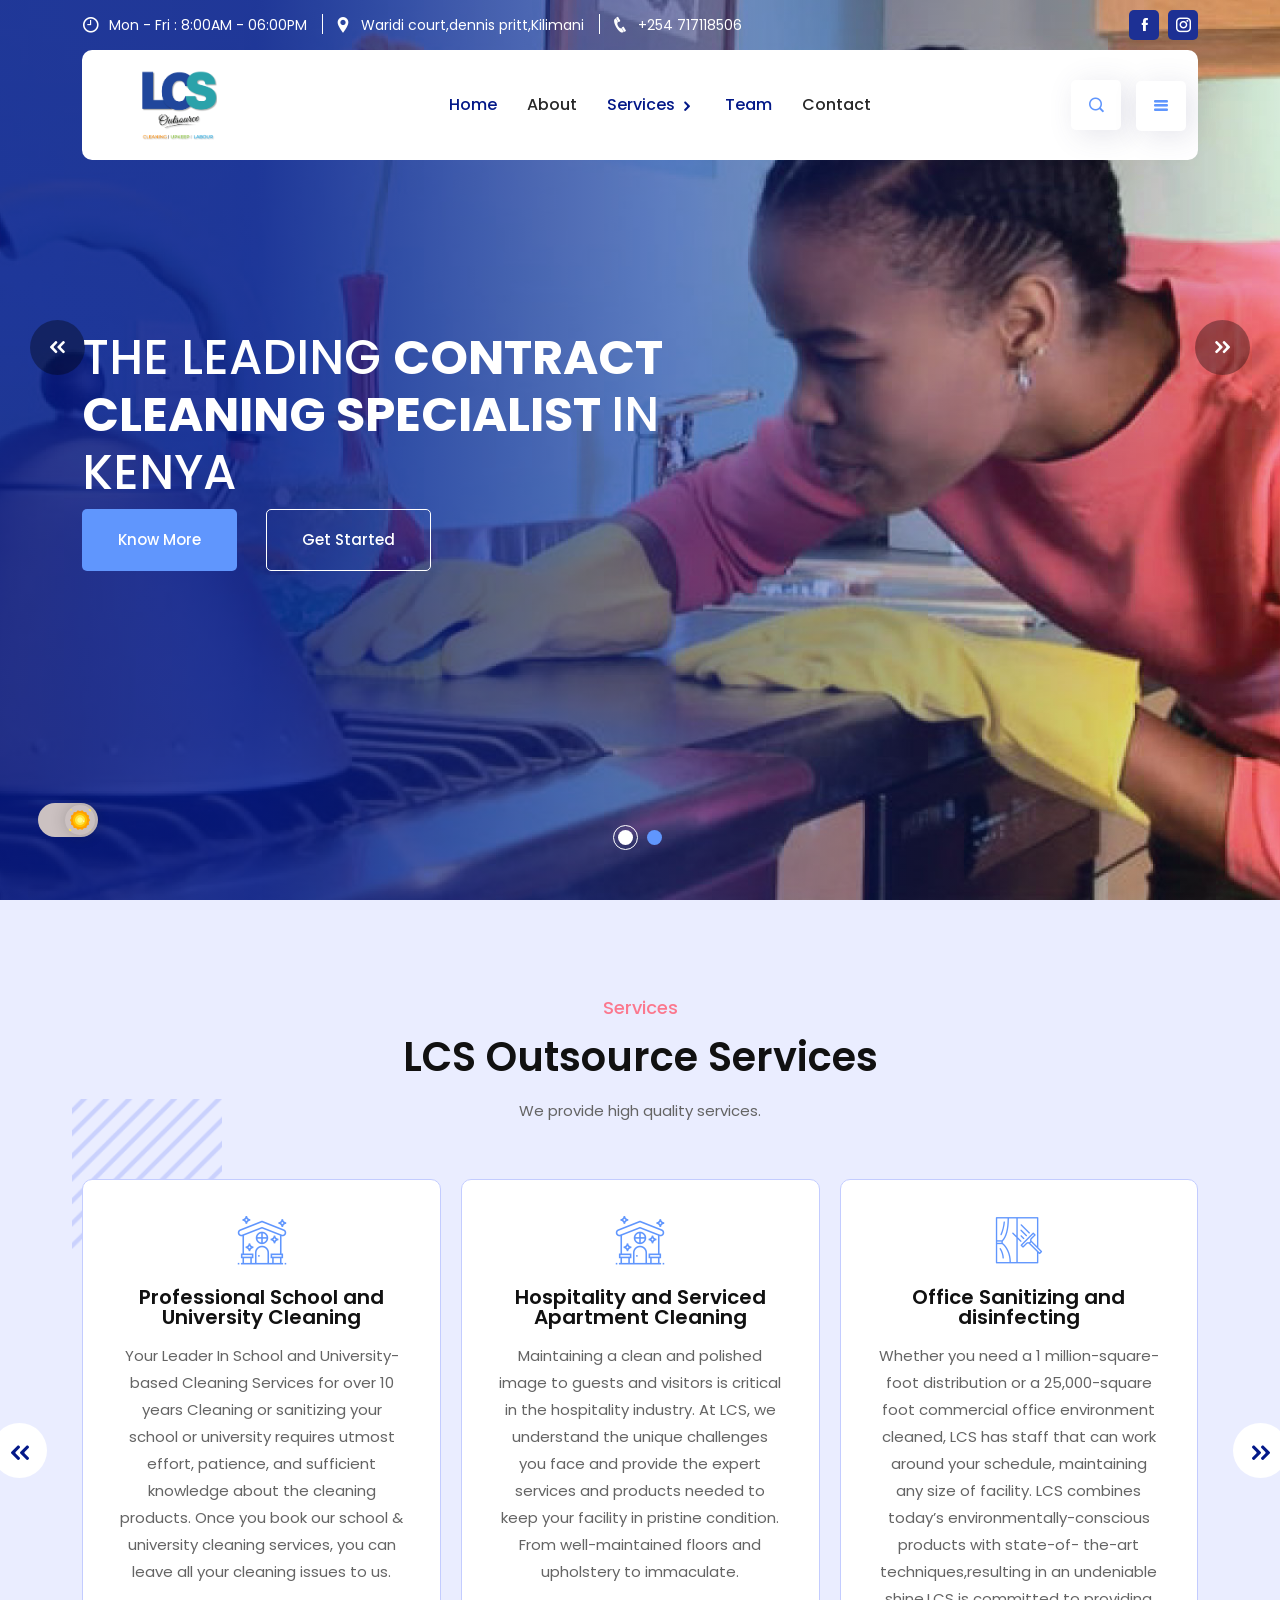
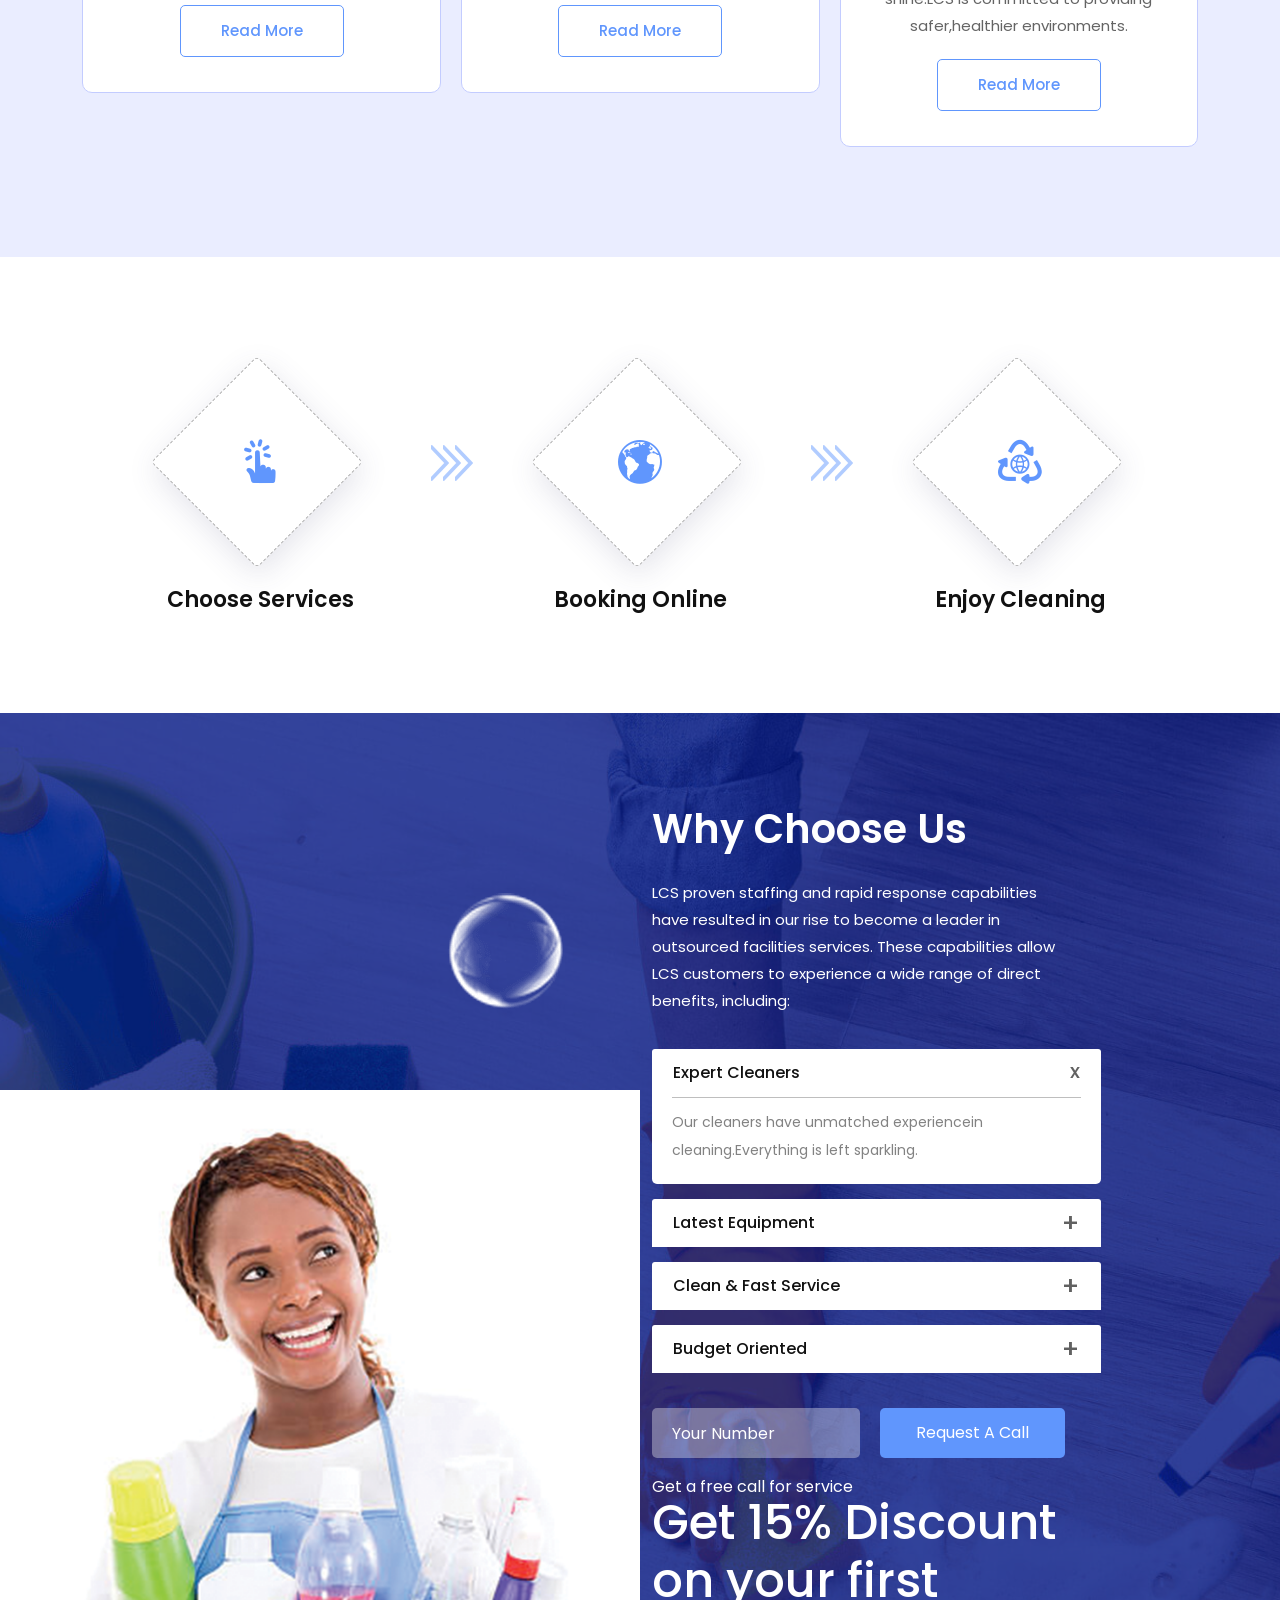
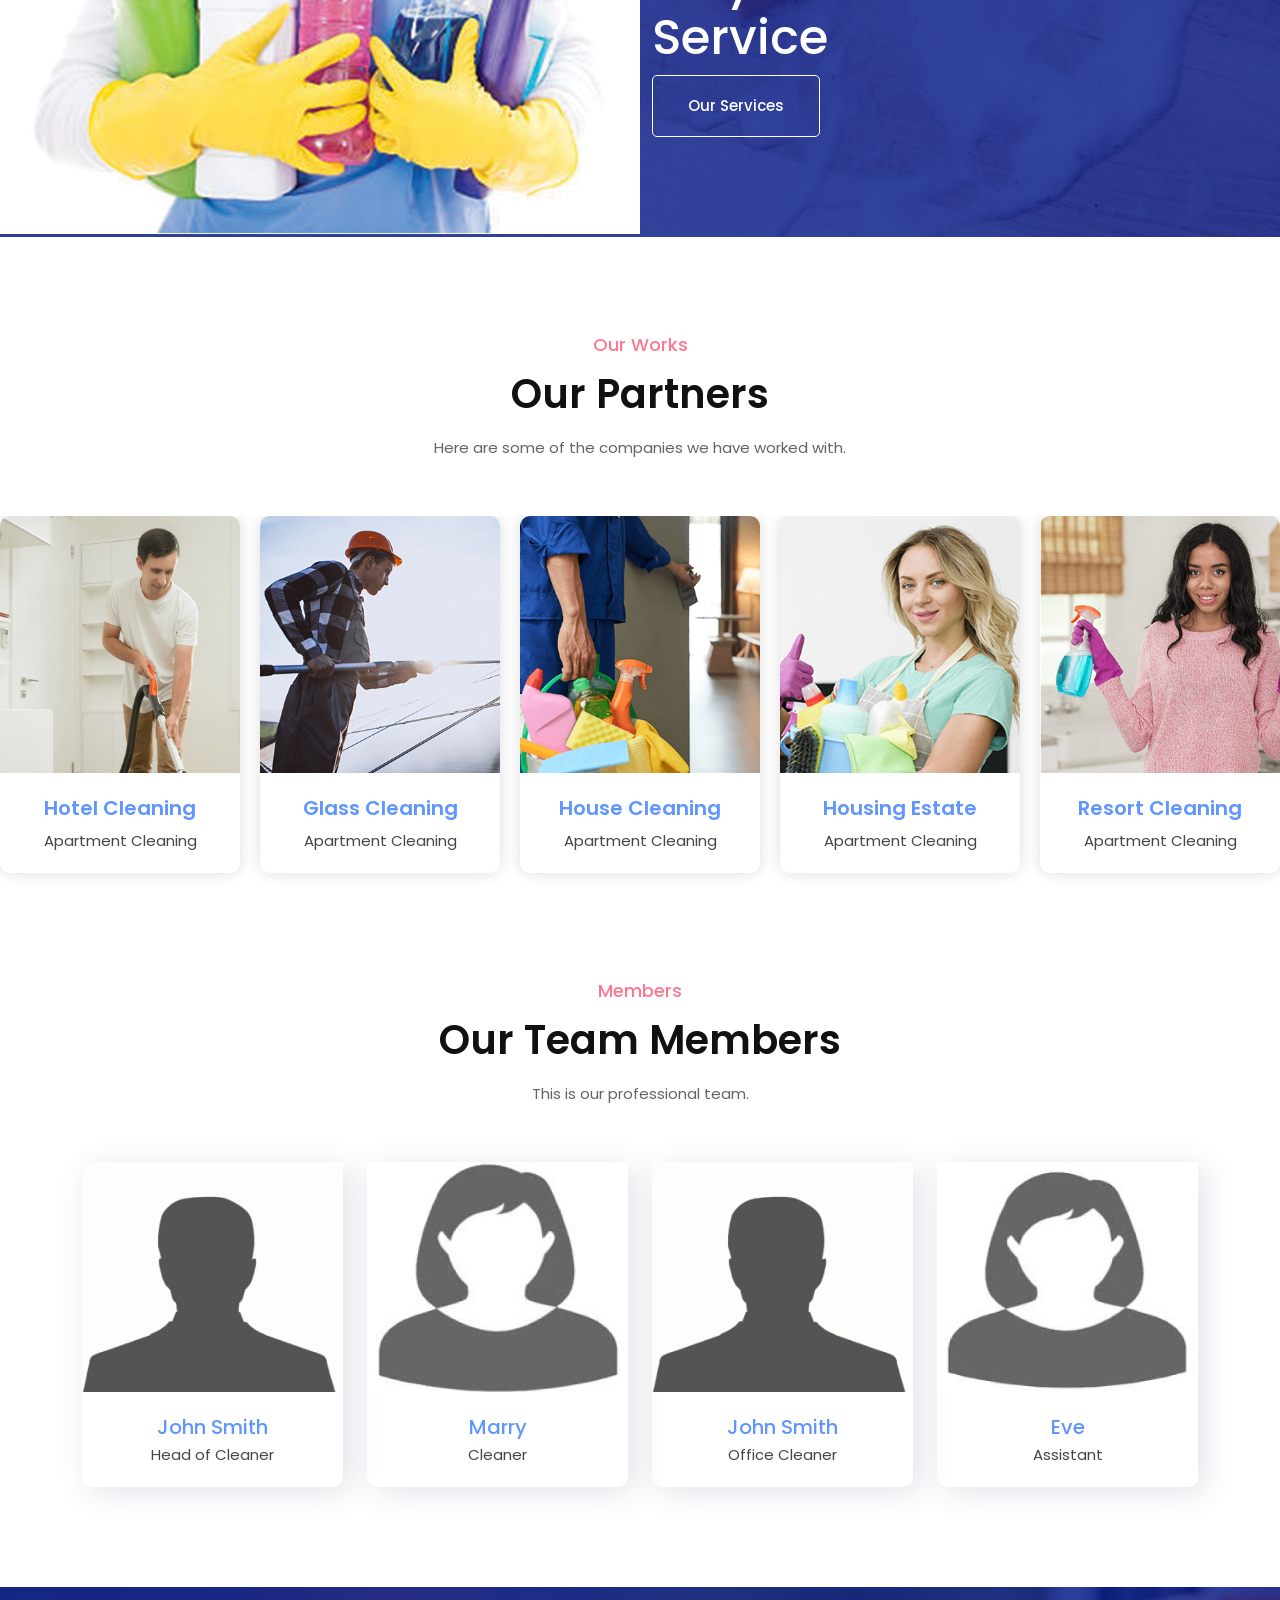
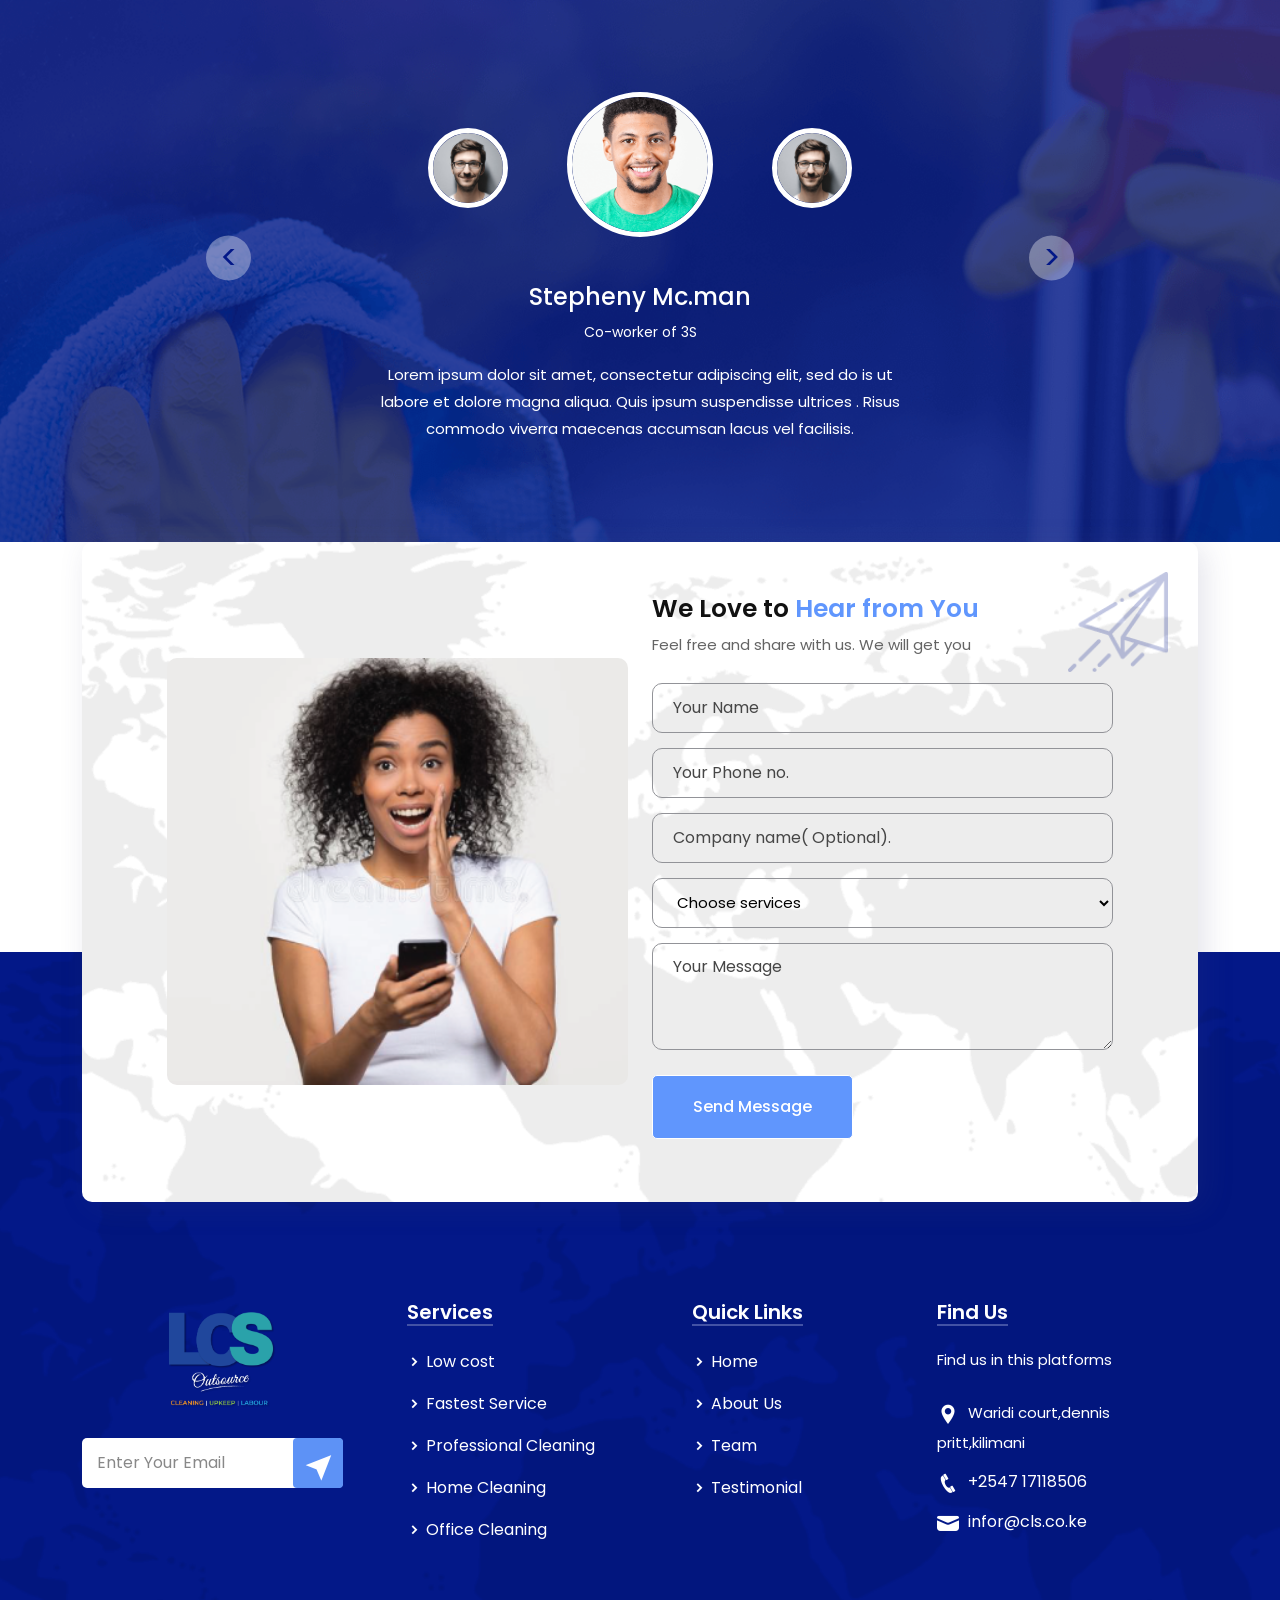
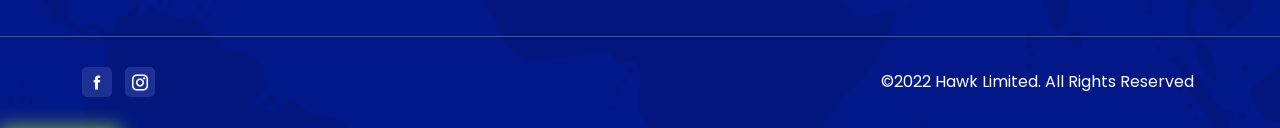
==== commit a910e325: "improved on styling and design" ====
--- a/index.html
+++ b/index.html
@@ -1,7 +1,7 @@
 <!doctype html>
 <html lang="zxx">
 
-<!-- Mirrored from templates.hibootstrap.com/viscous/default/index-three.html by HTTrack Website Copier/3.x [XR&CO'2014], Sun, 08 May 2022 20:32:28 GMT -->
+
 <head>
 
 <meta charset="utf-8">
@@ -61,7 +61,7 @@
 <ul>
 <li>
 <i class="icofont-clock-time"></i>
-Sun - Thu : 10:00AM - 06:00PM
+Mon - Fri : 8:00AM - 06:00PM
 </li>
 <li>
 <i class="icofont-location-pin"></i>
@@ -121,7 +121,7 @@
 <ul class="navbar-nav m-auto">
 <li class="nav-item">
 
-	<a href="index-three.html" class="nav-link active">Home</a>
+	<a href="index.html" class="nav-link active">Home</a>
 </li>
 <li class="nav-item">
 <a href="about.html" class="nav-link">About</a>
@@ -260,7 +260,7 @@
 
 <div class="home-section">
 <div class="home-slider-area owl-carousel owl-theme">
-<div class="home-slider-item items-bg1">
+<div class="home-slider-item items-bg2">
 <div class="d-table">
 <div class="d-table-cell">
 <div class="container">
@@ -276,7 +276,7 @@
 </div>
 </div>
 </div>
-<div class="home-slider-item items-bg2">
+<div class="home-slider-item items-bg1">
 <div class="d-table">
 <div class="d-table-cell">
 <div class="container">
@@ -292,13 +292,13 @@
 </div>
 </div>
 </div>
-<div class="home-slider-item items-bg3">
+<!-- <div class="home-slider-item items-bg3">
 <div class="d-table">
 <div class="d-table-cell">
 <div class="container">
 <div class="home-text">
 <h1>Our Working Process is Unique</h1>
-<!-- <p>Lorem ipsum dolor sit amet, consectetur adipiscing elit, sed do eiusmod tempor ut labore et dolore magna aliqua. Quis ipsum suspendisse ultrices gravida. Viverra maecenas accumsan lacus vel facilisis. Quis ipsum suspendisse ultrices gravida.</p> -->
+<p>Lorem ipsum dolor sit amet, consectetur adipiscing elit, sed do eiusmod tempor ut labore et dolore magna aliqua. Quis ipsum suspendisse ultrices gravida. Viverra maecenas accumsan lacus vel facilisis. Quis ipsum suspendisse ultrices gravida.</p>
 <div class="theme-button">
 <a href="about.html" class="default-btn active-btn">know More</a>
 <a href="contact.html" class="default-btn">Get Started</a>
@@ -307,7 +307,7 @@
 </div>
 </div>
 </div>
-</div>
+</div> -->
 </div>
 </div>
 
@@ -619,8 +619,8 @@
 </h2>
 </div>
 <div id="collapseOne" class="collapse show" aria-labelledby="headingOne" data-bs-parent="#accordionExample">
-<div class="card-body">
-Lorem ipsum dolor sit amet, consectetur adipiscing elit, sed do eiusmod tempor incididunt ut labore et dolore.
+<div class="card-body">Our cleaners have unmatched experiencein cleaning.Everything is left sparkling.
+
 </div>
 </div>
 </div>
@@ -634,7 +634,7 @@
 </div>
 <div id="collapseTwo" class="collapse" aria-labelledby="headingTwo" data-bs-parent="#accordionExample">
 <div class="card-body">
-Lorem ipsum dolor sit amet, consectetur adipiscing elit, sed do eiusmod tempor incididunt ut labore et dolore.
+Our equipment's are modern and with our expertise you expect nothing short of bespoke services. 
 </div>
 </div>
 </div>
@@ -648,7 +648,7 @@
 </div>
 <div id="collapseThree" class="collapse" aria-labelledby="headingThree" data-bs-parent="#accordionExample">
 <div class="card-body">
- Lorem ipsum dolor sit amet, consectetur adipiscing elit, sed do eiusmod tempor incididunt ut labore et dolore.
+ Don't worry about time, we always get things done in a matter of minutes .
 </div>
 </div>
 </div>
@@ -662,7 +662,7 @@
 </div>
 <div id="collapseFour" class="collapse" aria-labelledby="headingFour" data-bs-parent="#accordionExample">
 <div class="card-body">
-Lorem ipsum dolor sit amet, consectetur adipiscing elit, sed do eiusmod tempor incididunt ut labore et dolore.
+Dont worry about the budget, all our services are affordable and easy to aquire
 </div>
 </div>
 </div>
@@ -681,7 +681,7 @@
 <div class="offer-text">
 <h2>Get <sty>15% Discount </span> on your first Service</h2>
 <div class="theme-button">
-<a href="#" class="default-btn">Our Services</a>
+<a href="service.html" class="default-btn">Our Services</a>
 </div>
 </div>
 
@@ -980,7 +980,7 @@
 <div class="section-head text-center">
 <span>Members</span>
 <h2>Our Team Members</h2>
-<p>This are our professional team.</p>
+<p>This is our professional team.</p>
 </div>
 <div class="row">
 <div class="col-lg-3 col-md-6">
@@ -1319,10 +1319,7 @@
 <a href="https://www.facebook.com/LCS-Outsource-108892555152609/"><i class="icofont-facebook"></i></a>
 </li>
 <li>
-<!-- <a href="#"><i class="icofont-twitter"></i></a> -->
-</li>
-<li>
-<!-- <a href="#"><i class="icofont-linkedin"></i></a> -->
+
 </li>
 <li>
 <a href="https://www.instagram.com/lcs-outsource/"><i class="icofont-instagram"></i></a>
@@ -1332,7 +1329,7 @@
 </div>
 <div class="col-lg-6">
 <div class="copyright-text text-end">
-<p>&copy;2022 Viscous. All Rights Reserved By <a href="https://hibootstrap.com/" target="_blank">HiBootstrap</a></p>
+<p>&copy;2022 Hawk Limited. All Rights Reserved <a href="https://hibootstrap.com/" target="_blank"></a></p>
 </div>
 </div>
 </div>
@@ -1366,5 +1363,5 @@
 <script src="assets/js/custom.js"></script>
 </body>
 
-<!-- Mirrored from templates.hibootstrap.com/viscous/default/index-three.html by HTTrack Website Copier/3.x [XR&CO'2014], Sun, 08 May 2022 20:32:45 GMT -->
+
 </html>
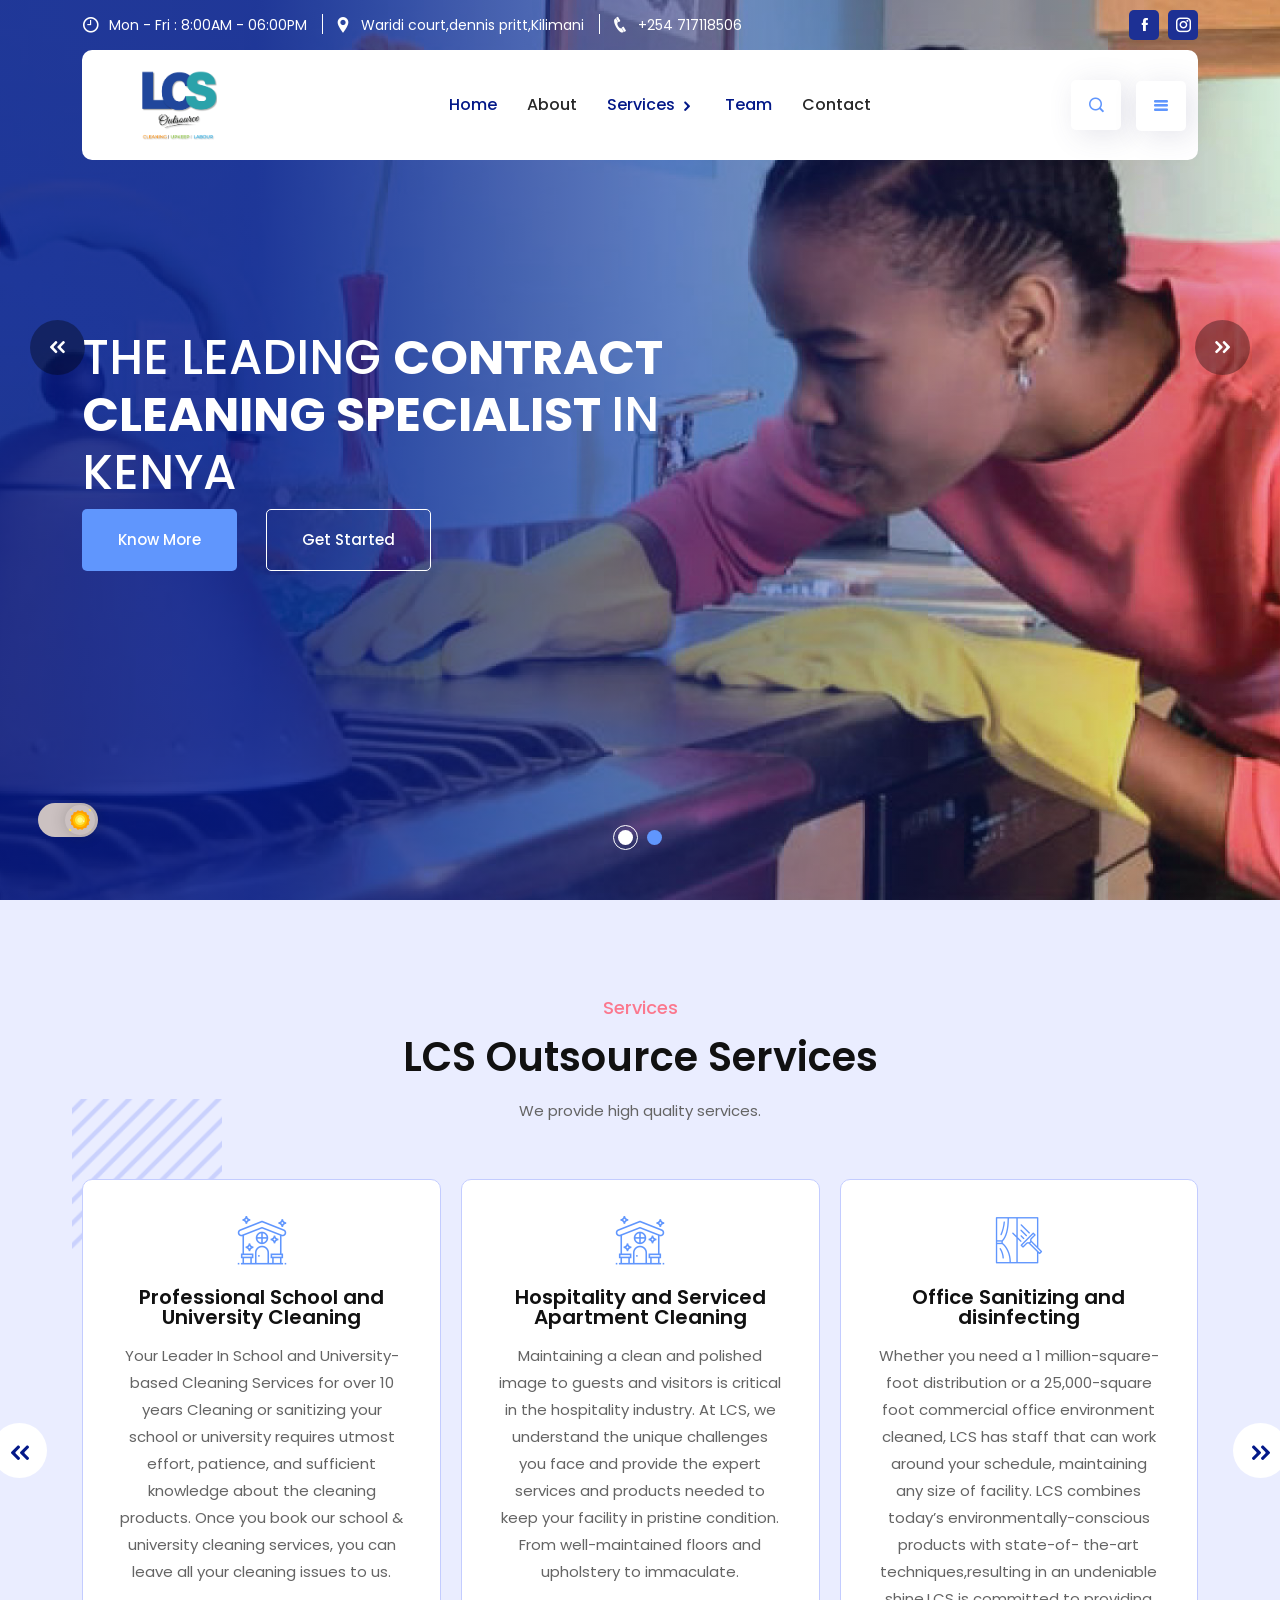
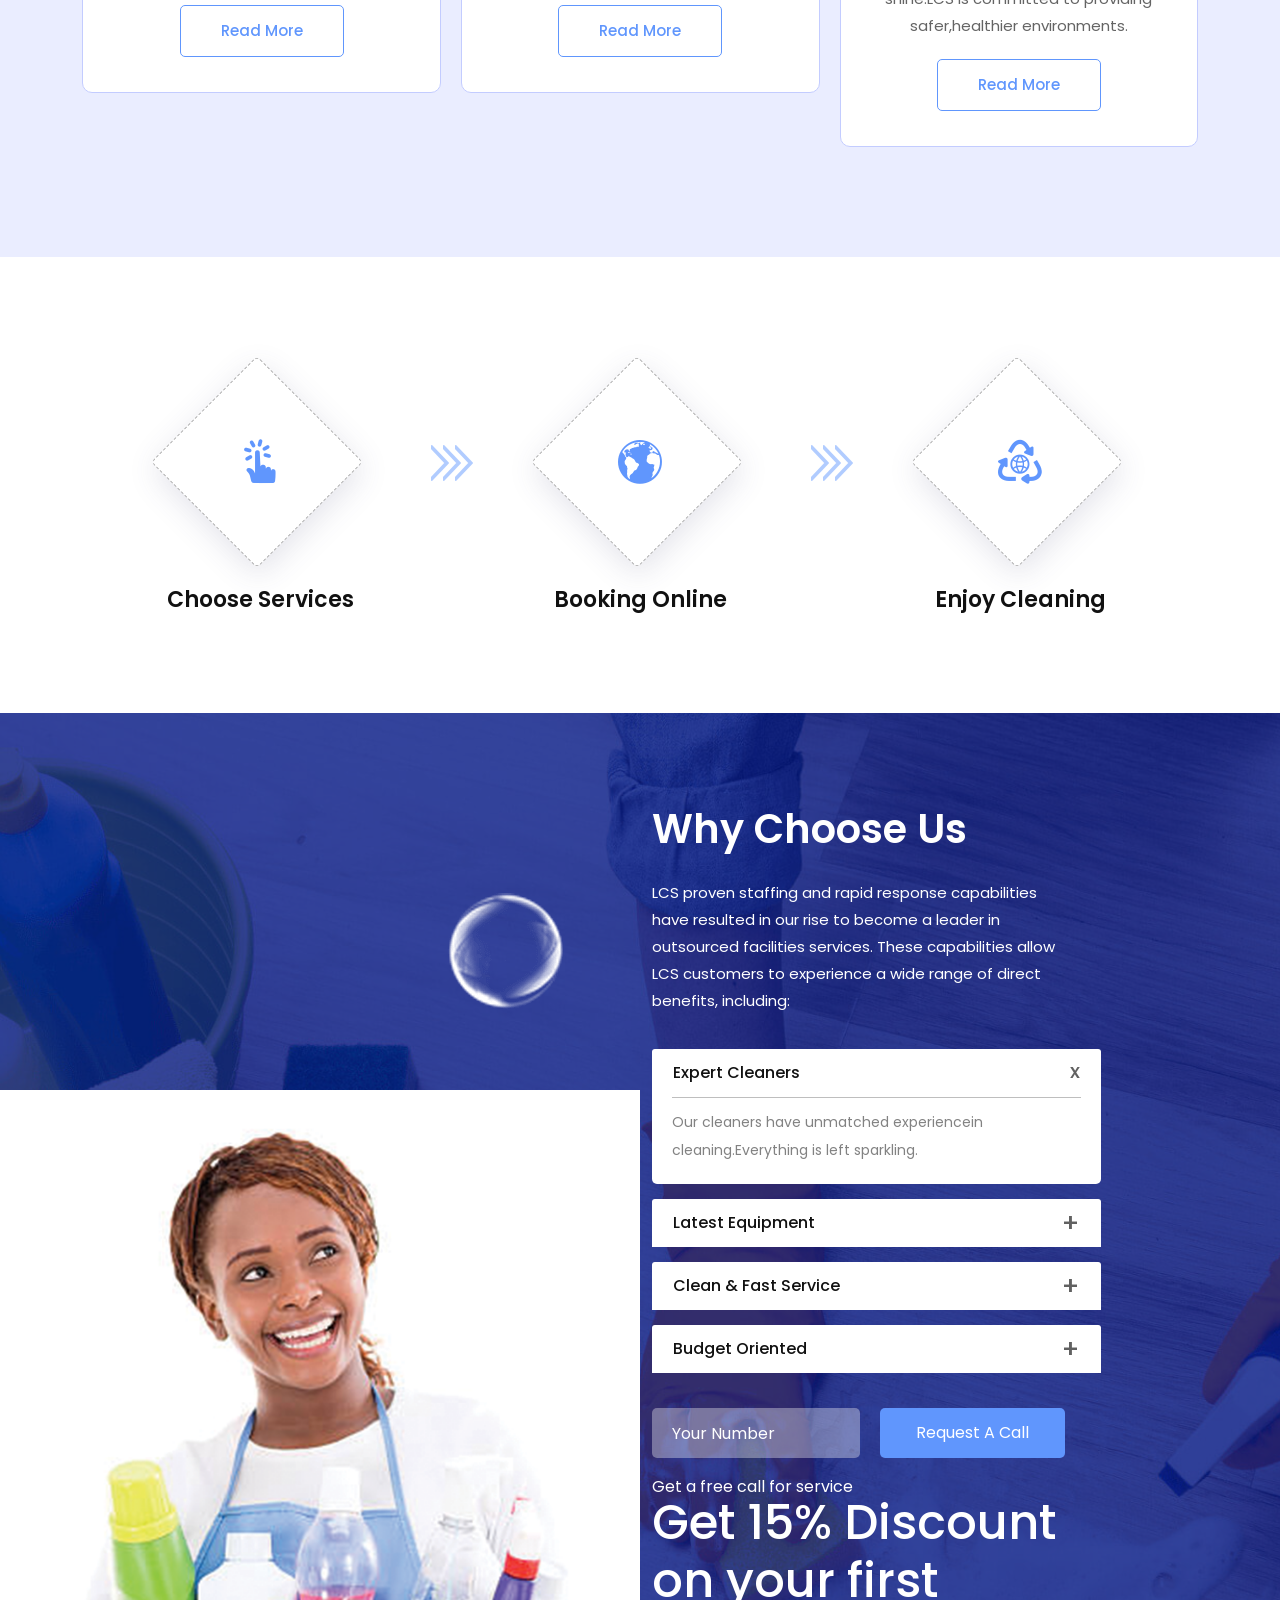
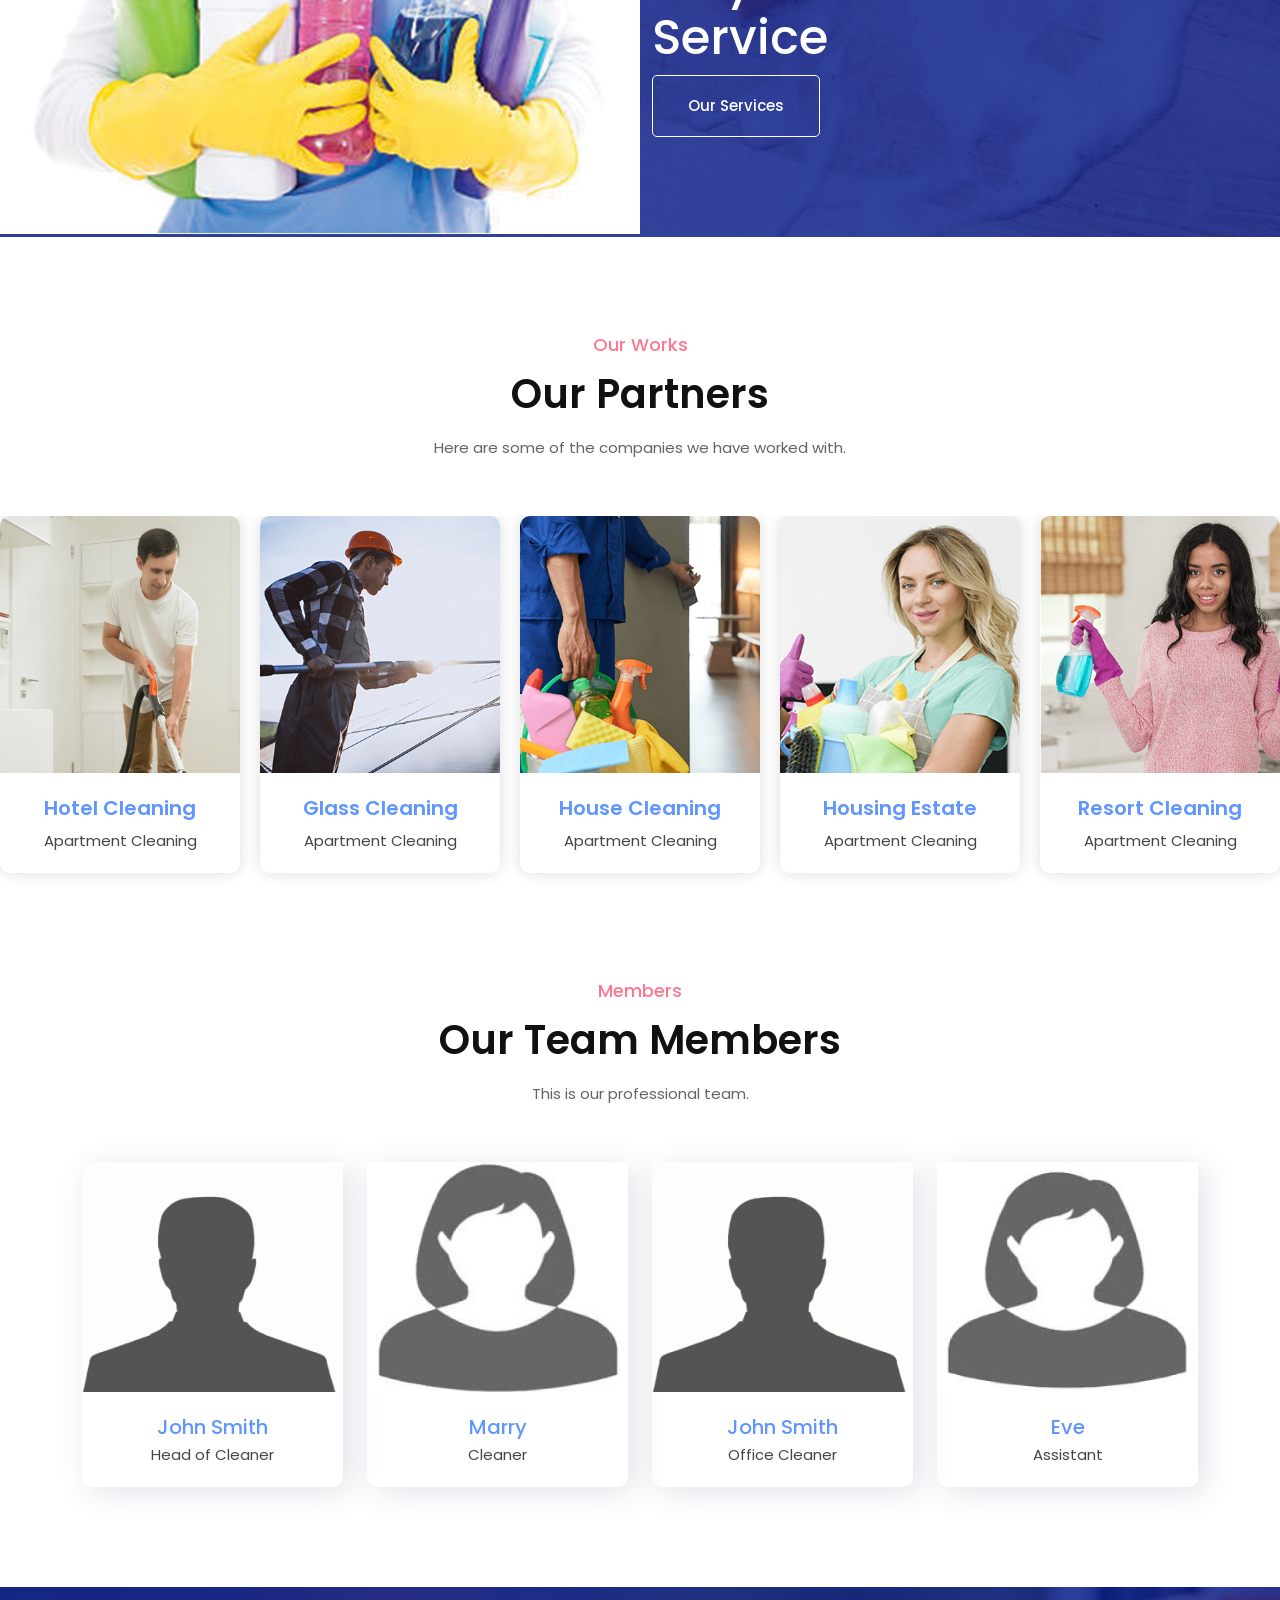
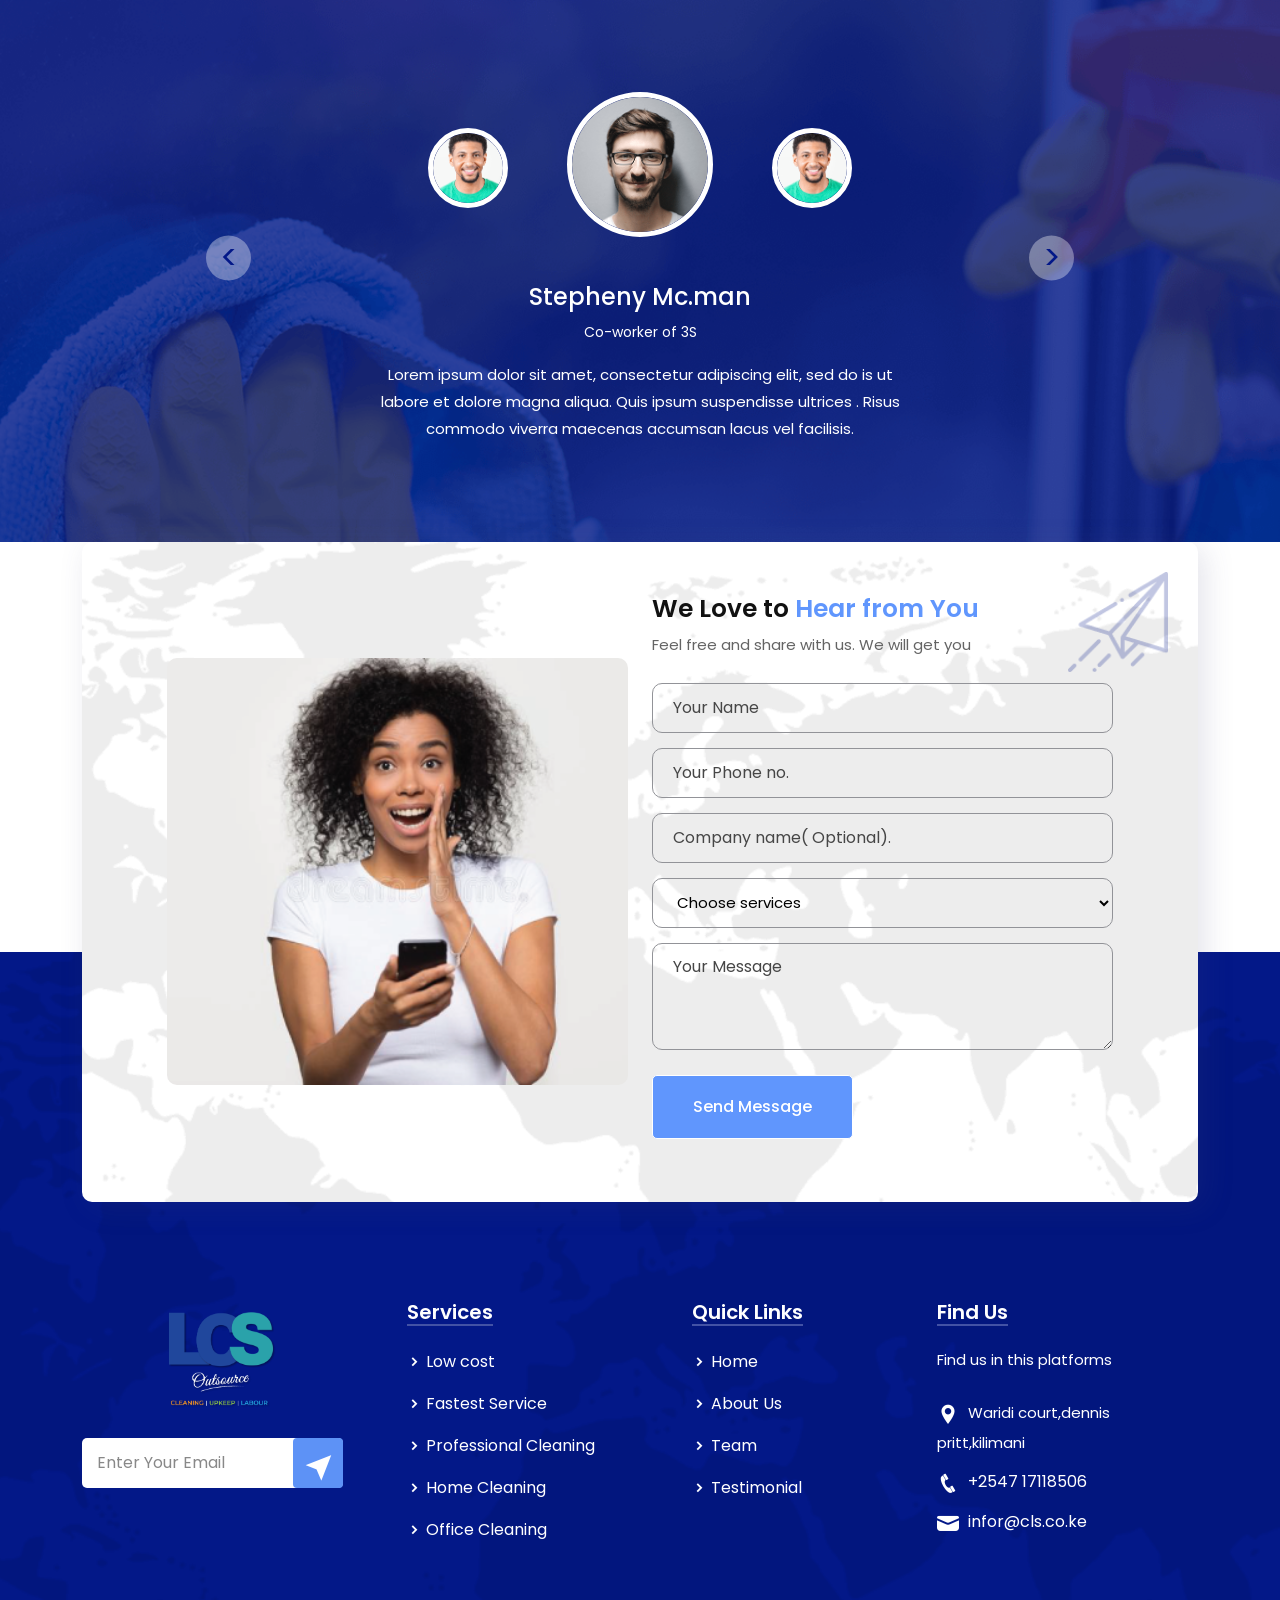
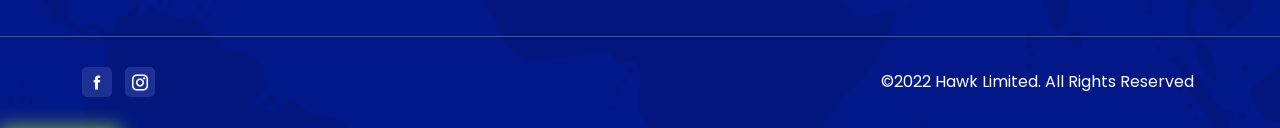
==== commit ace171ed: "improved on styling and design" ====
--- a/index.html
+++ b/index.html
@@ -104,7 +104,7 @@
 
 <div class="mobile-nav">
 <a href="index.html" class="logo">
-<img src="assets/img/logo.png" class="main-logo" alt="logo" style="width: 800px; height: 800px;">
+<img src="assets/img/logo.png" class="main-logo" alt="logo" style="/*width: 800px; height: 800px*/">
 <img src="assets/img/logo-2.png" class="white-logo" alt="logo">
 </a>
 </div>
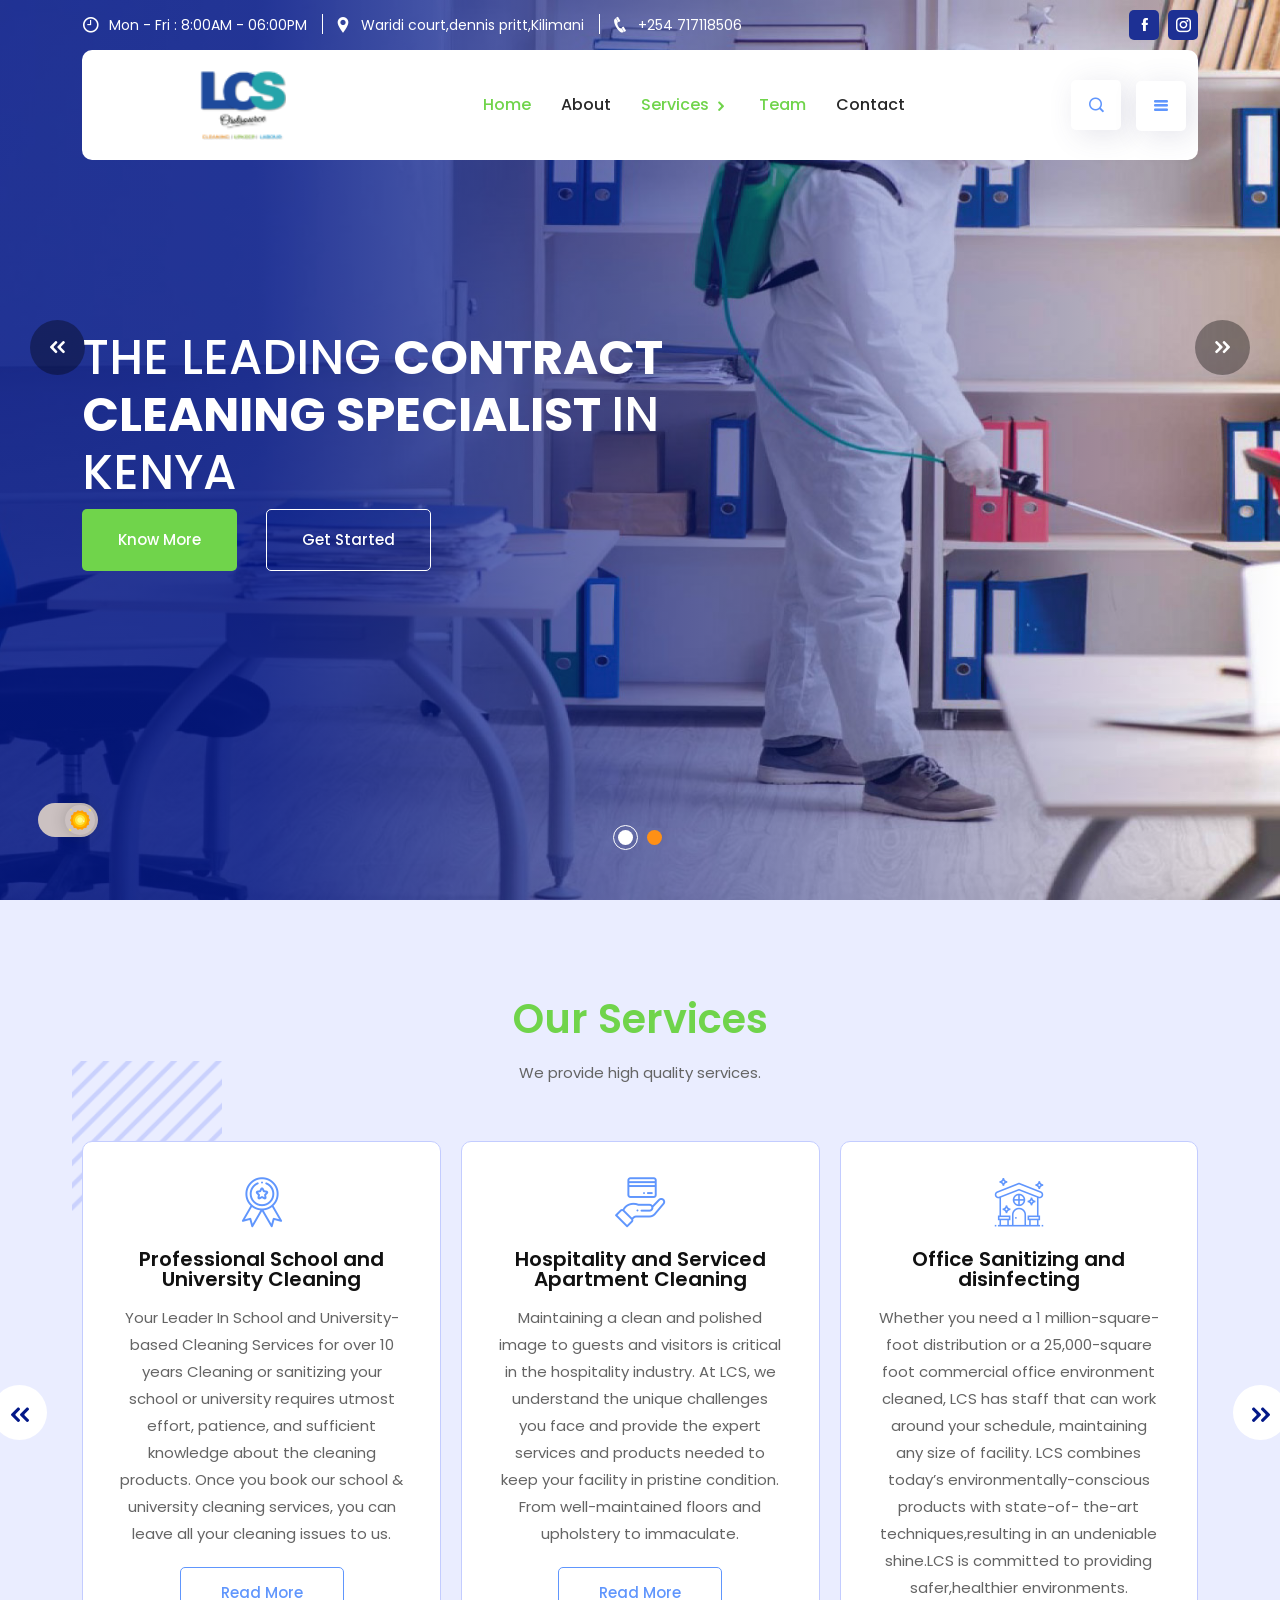
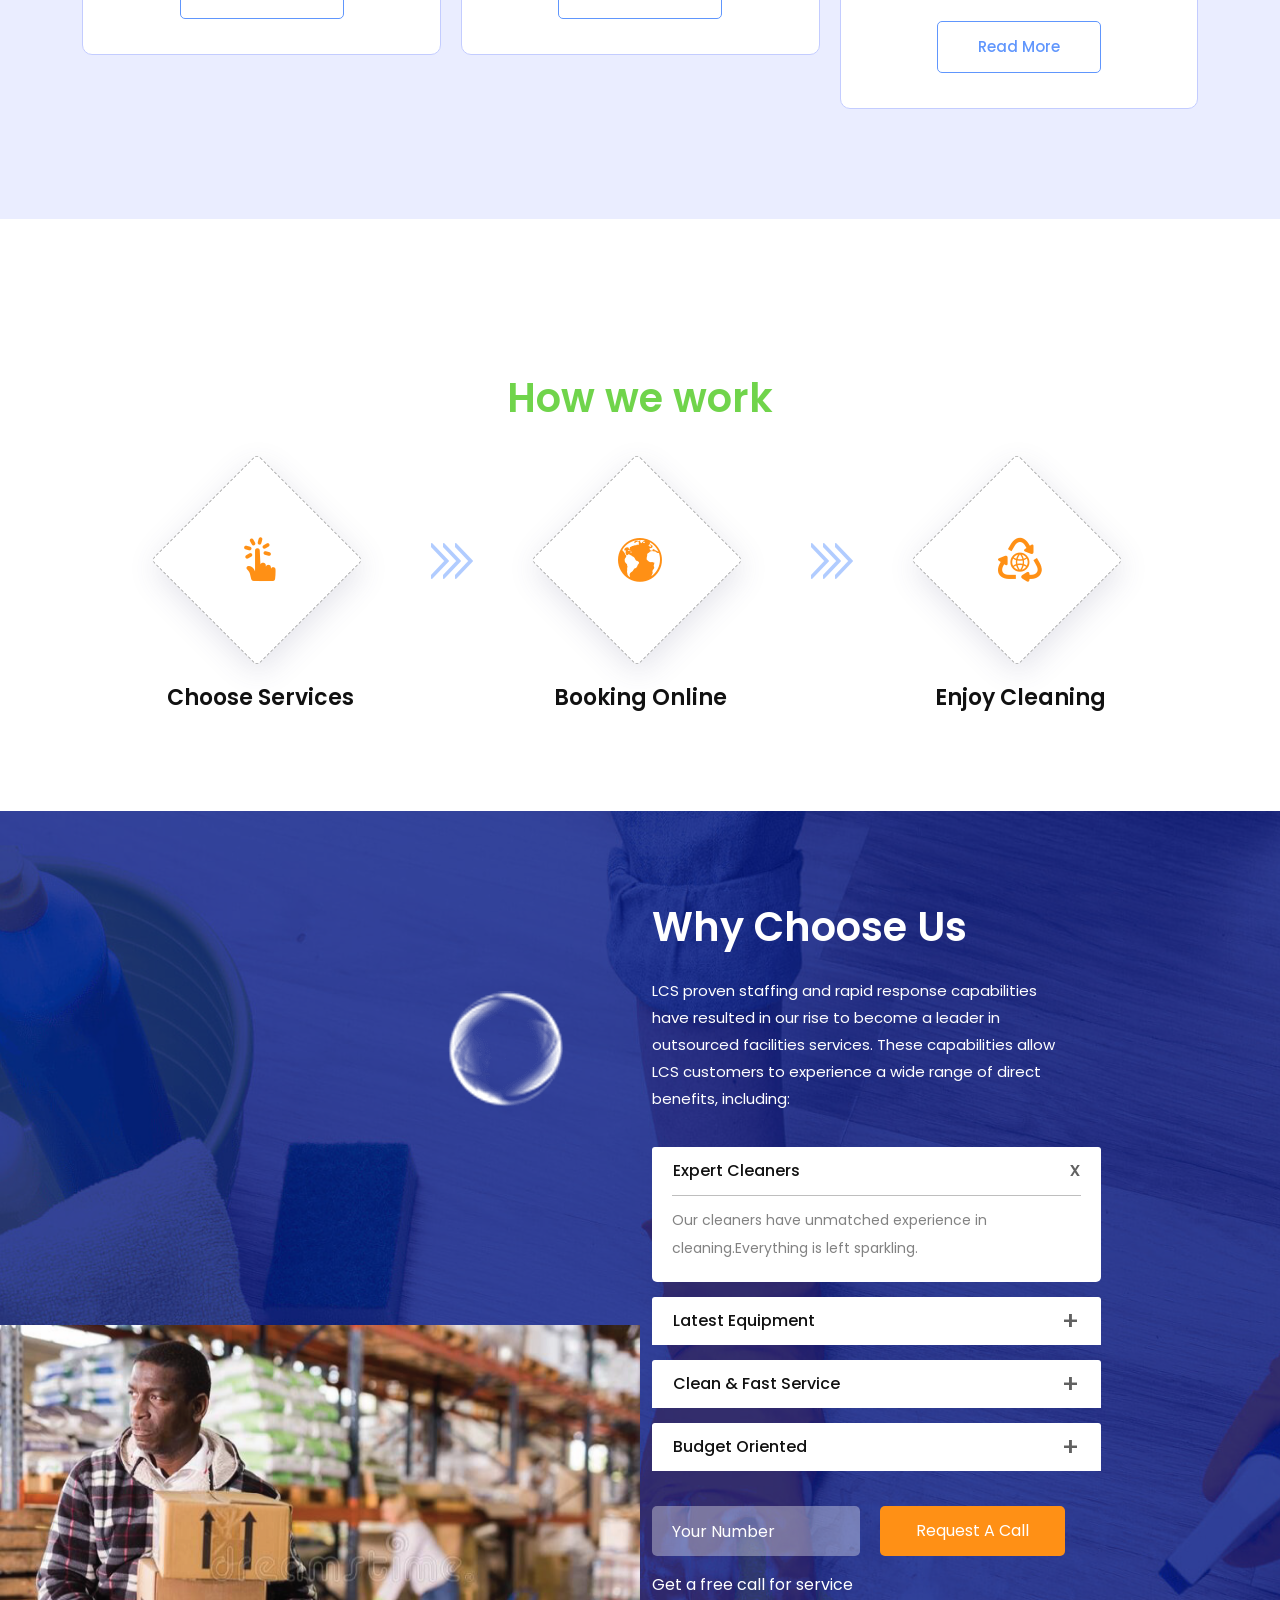
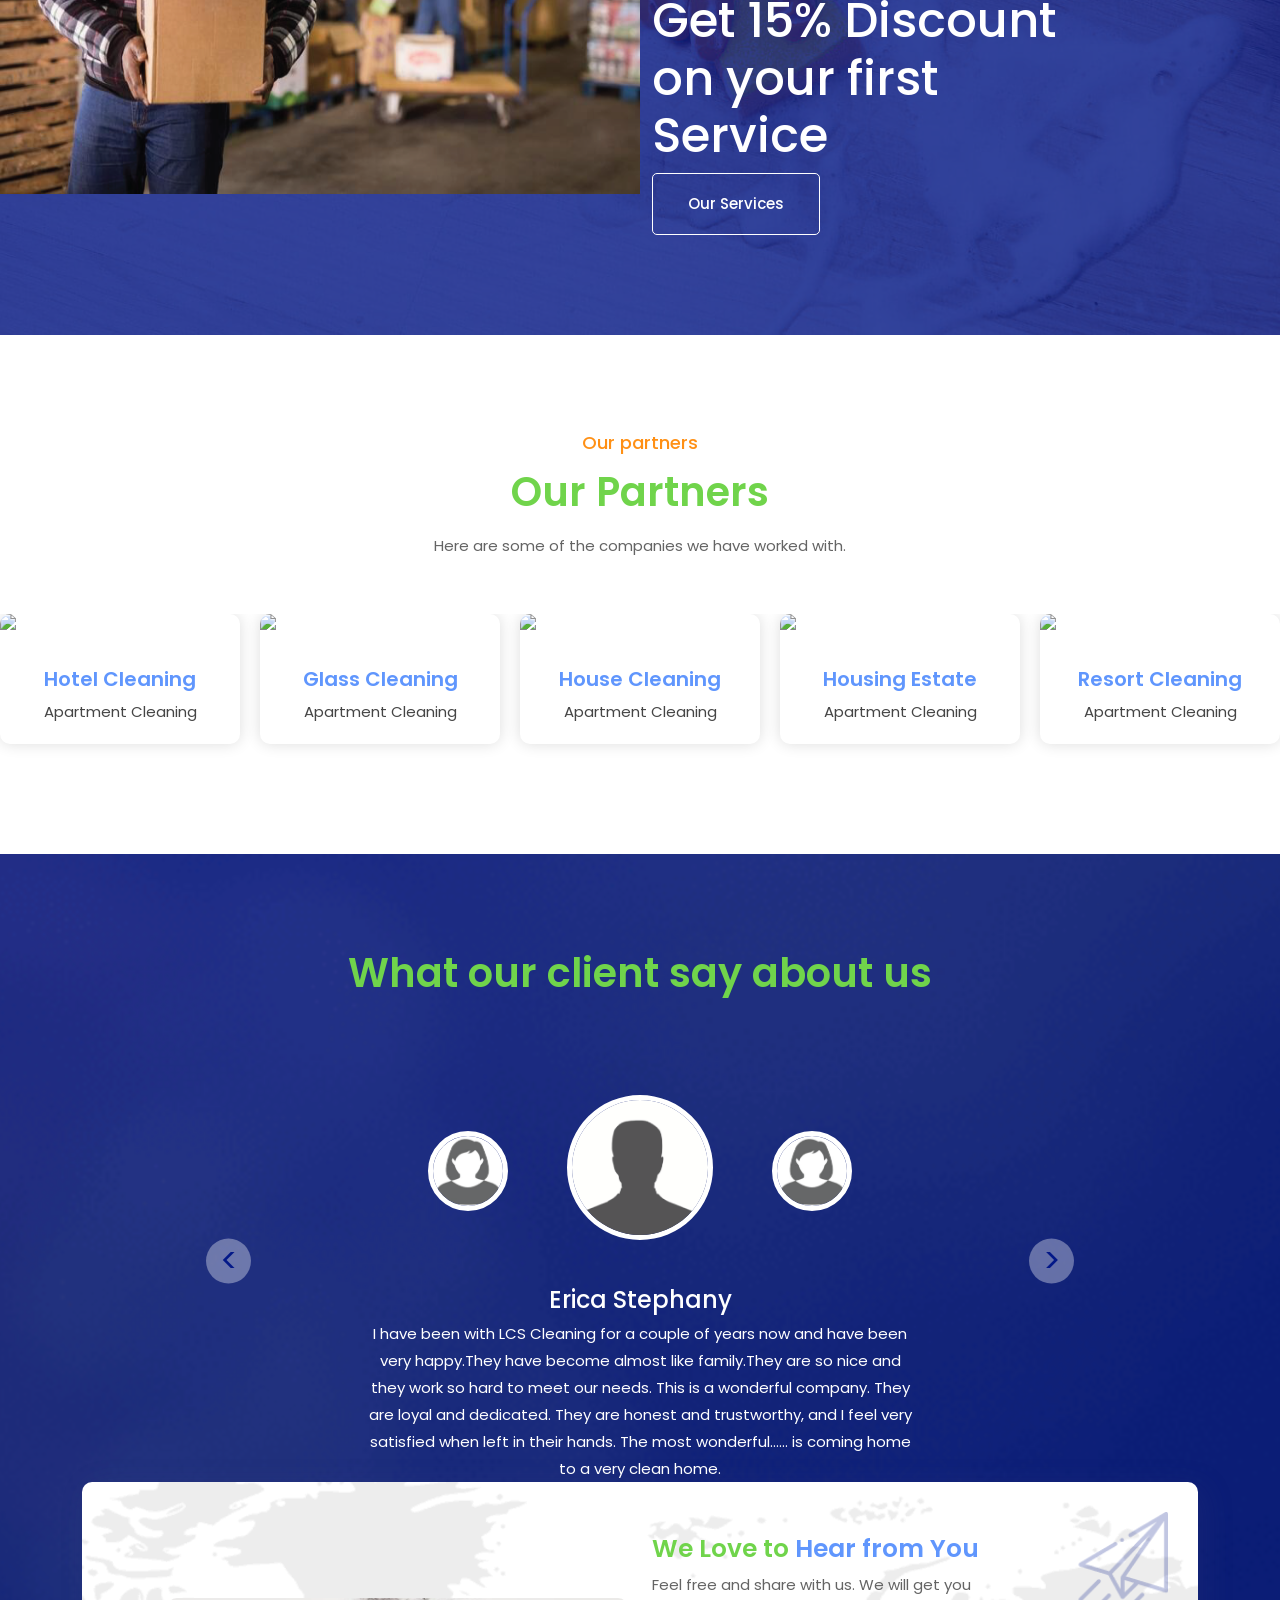
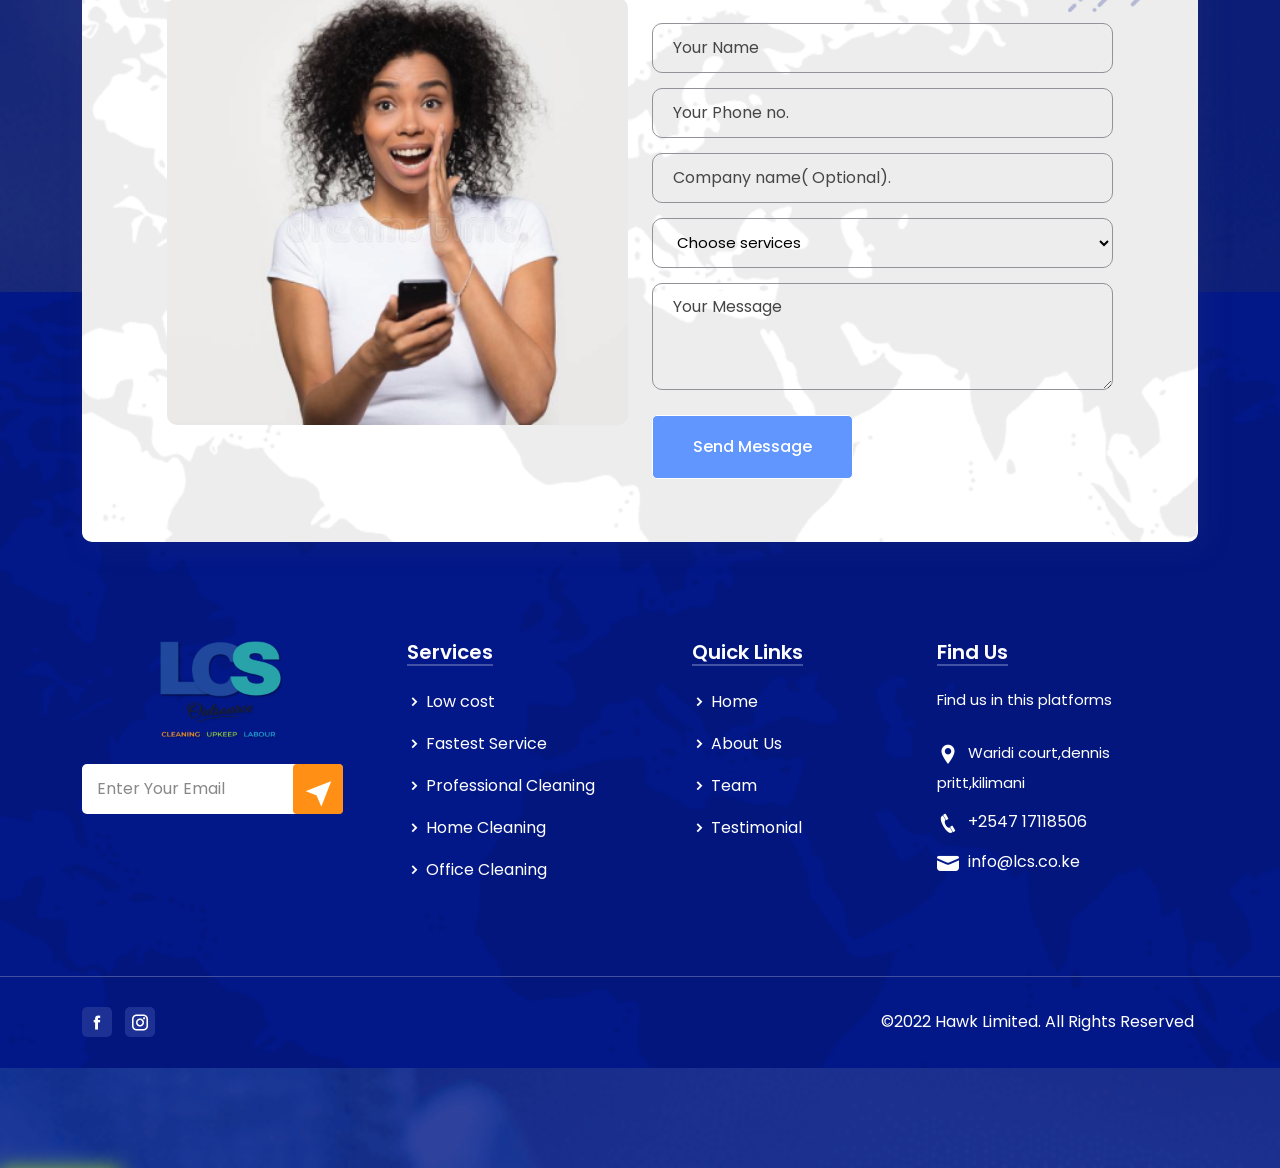
==== commit 843e338b: "improved contact and home page" ====
--- a/index.html
+++ b/index.html
@@ -211,7 +211,20 @@
 <div class="col-lg-12 p-0">
 <div class="modal-about">
 <h3>About Us</h3>
-<p>It is a long established fact that a reader will be distracted by the readable content of a page when looking at its layout. The point of using Lorem Ipsum is that it has a more-or-less normal distribution.</p>
+<p>LCS Outsourse is the premier outsourcing partner and an industry leader, providing the
+highest quality expertise, professionalism and full-service facilities maintenance and specialty
+services to the private and commercial sector.
+LCS was established in 2012 with a van and four employees. The Managing Director’s
+entrepreneurial spirit has expanded LCS, introducing new service lines to meet the needs of
+our customers and building long-lasting relationships with our clients based on reliability,
+integrity, quality and trust. Since its founding, LCS has introduced hospitality and stewarding,
+specialty services and more.
+With a skilled and passionate team of employees and a client portfolio spanning a variety of
+organizations, industries, including healthcare, education, hospitality and commercial
+facilities, as well as construction management firms, LCS has built a reputation for exceptional
+customer service, reliability and high-quality results. To maintain this reputation, we strive to
+exceed industry standards and guarantee the highest level of service, marked the qualities
+that comprise our Seal of Excellence.</p>
 </div>
 <div class="location">
 <h3>Find Us</h3>
@@ -221,12 +234,15 @@
 waridi court,dennis pritt,kilimani
 </li>
 <li>
-<i class="icofont-phone"></i>
-+
+
+	<li>
+<i class="icofont-clock-time"></i>
+<a href="Mon - Fri : 8:00AM - 06:00PM" style="color: black;">
+Mon - Fri : 8:00AM - 06:00PM
 </li>
  <li>
 <i class="icofont-at"></i>
-<a href="https://templates.hibootstrap.com/cdn-cgi/l/email-protection" class="__cf_email__" data-cfemail="056c6b636a45736c76666a70762b666a68">[email&#160;protected]</a>
+<a href="https://templates.hibootstrap.com/cdn-cgi/l/email-protection" class="__cf_email__" data-cfemail="056c6b636a45736c76666a70762b666a68">info@lcs.co.ke</a>
 </li>
 </ul>
 </div>
@@ -260,7 +276,7 @@
 
 <div class="home-section">
 <div class="home-slider-area owl-carousel owl-theme">
-<div class="home-slider-item items-bg2">
+<div class="home-slider-item items-bg1">
 <div class="d-table">
 <div class="d-table-cell">
 <div class="container">
@@ -276,7 +292,7 @@
 </div>
 </div>
 </div>
-<div class="home-slider-item items-bg1">
+<div class="home-slider-item items-bg2">
 <div class="d-table">
 <div class="d-table-cell">
 <div class="container">
@@ -318,13 +334,13 @@
 <div class="service-style-three pt-100 pb-70">
 <div class="container">
 <div class="section-head text-center">
-<span>Services</span>
-<h2>LCS Outsource Services</h2>
+<!-- <span>Services</span> -->
+<h2>Our Services</h2>
 <p>We provide high quality services.</p>
 </div>
 <div class="service-slider owl-carousel owl-theme">
 <div class="service-item">
-<i class="flaticon-clean-house"></i>
+<i class="flaticon-medal"></i>
 <h3>Professional School and University Cleaning</h3>
 <p>Your Leader In School and University-based Cleaning Services for over 10 years
 Cleaning or sanitizing your school or university requires utmost effort, patience, and sufficient
@@ -342,7 +358,7 @@
 </div>
 </div>
 <div class="service-item">
-<i class="flaticon-clean-house"></i>
+<i class="flaticon-credit-card"></i>
 <h3>Hospitality and Serviced Apartment Cleaning</h3>
 <p>Maintaining a clean and polished image to guests and visitors is critical in the hospitality
 industry.
@@ -361,7 +377,7 @@
 </div>
 </div>
 <div class="service-item">
-<i class="flaticon-wiper"></i>
+<i class="flaticon-clean-house"></i>
 <h3>Office Sanitizing and disinfecting </h3>
 <p>Whether you need a 1 million-square-foot distribution or a 25,000-square foot commercial
 office environment cleaned, LCS has staff that can work around your schedule, maintaining
@@ -397,7 +413,7 @@
 </div>
 </div>
 <div class="service-item">
-<i class="flaticon-clean-house"></i>
+<i class="flaticon-wiper"></i>
 <h3>Indusrial Cleaning</h3>
 <p>LCS Industrial Cleaning Solutions is well versed in degreasers and cleaning agents.We provide
 large-scale services for all your cleaning needs.From Warehouse Floor Cleaning,Foam
@@ -415,7 +431,7 @@
 </div>
 </div>
 <div class="service-item">
-<i class="flaticon-wiper"></i>
+<i class="flaticon-credit-card"></i>
 <h3>Carpet and Upholstery Cleaning</h3>
 <p>LCS has a compliment of well-trained and very experienced Carpet and Upholstery cleaners.
 We offer a specialised business carpet and upholstery cleaning service to keep your offices
@@ -453,7 +469,7 @@
 </div>
 
 <div class="service-item">
-<i class="flaticon-wiper"></i>
+<i class="flaticon-spray"></i>
 <h3>Fumigating and Pest Control</h3>
 <p>LCS offers pest control services for commercial clients, no matter the industry. We understand
 that each business is unique and requires customised pest control services that compliment
@@ -494,7 +510,7 @@
 
 
 <div class="service-item">
-<i class="flaticon-wiper"></i>
+<i class="flaticon-clean-house"></i>
 <h3>LCS Outsourced Labour</h3>
 <p>If you’re running a company, you don’t have time to deal with the ins and outs of managing
 your labourers, tea ladies and admin staff. Leave it up to us, and we’ll provide the perfect
@@ -519,10 +535,18 @@
 
 <div class="process-section pb-70">
 <div class="container">
+	<div class="section-head text-center">
+<h2>How we work</h2>
+<span></span>
+<span></span>
+<p></p>
+</div>
 <div class="row">
 <div class="col-md-4 col-sm-6">
 <div class="process-card">
-<i class="icofont-touch"></i>
+<!-- <i class="icofont-touch"></i> -->
+
+<i class="icofont-touch" href="service.html"></i>
 <h3>Choose Services</h3>
 <!-- <p>Lorem Ipsum is simply dummied text of the printing and typesetting industry.</p> -->
 <img src="assets/img/process-pattern-2.png" alt="arrow">
@@ -619,7 +643,7 @@
 </h2>
 </div>
 <div id="collapseOne" class="collapse show" aria-labelledby="headingOne" data-bs-parent="#accordionExample">
-<div class="card-body">Our cleaners have unmatched experiencein cleaning.Everything is left sparkling.
+<div class="card-body">Our cleaners have unmatched experience in cleaning.Everything is left sparkling.
 
 </div>
 </div>
@@ -700,18 +724,18 @@
 <section class="recent-project-section pt-100 pb-70">
 <div class="container-fluid p-0">
 <div class="section-head text-center">
-<span>Our Works</span>
+<span>Our partners</span>
 <h2>Our Partners</h2>
 <p>Here are some of the companies we have worked with.</p>
 </div>
 <div class="recent-project-slider owl-carousel owl-theme">
 <div class="recent-project-item">
 <div class="project-img">
-<img src="assets/img/recent-work/6.png" alt="image">
+<img src="assets/img/recent-work/6.JPG" alt="image">
 <div class="recent-hover">
 <div class="d-table">
 <div class="d-table-cell">
-<a href="assets/img/recent-work/6.png" class="popup-gallery">
+<a href="assets/img/recent-work/6.JPG" class="popup-gallery">
 <i class="icofont-eye-alt"></i>
 </a>
 </div>
@@ -727,11 +751,11 @@
 </div>
 <div class="recent-project-item">
 <div class="project-img">
-<img src="assets/img/recent-work/7.png" alt="image">
+<img src="assets/img/recent-work/7.JPG" alt="image">
 <div class="recent-hover">
 <div class="d-table">
 <div class="d-table-cell">
-<a href="assets/img/recent-work/7.png" class="popup-gallery">
+<a href="assets/img/recent-work/7.JPG" class="popup-gallery">
 <i class="icofont-eye-alt"></i>
 </a>
 </div>
@@ -747,11 +771,11 @@
 </div>
 <div class="recent-project-item">
 <div class="project-img">
-<img src="assets/img/recent-work/9.png" alt="image">
+<img src="assets/img/recent-work/9.JPG" alt="image">
 <div class="recent-hover">
 <div class="d-table">
 <div class="d-table-cell">
-<a href="assets/img/recent-work/9.png" class="popup-gallery">
+<a href="assets/img/recent-work/9.JPG" class="popup-gallery">
 <i class="icofont-eye-alt"></i>
 </a>
 </div>
@@ -767,11 +791,11 @@
 </div>
 <div class="recent-project-item">
 <div class="project-img">
-<img src="assets/img/recent-work/10.png" alt="image">
+<img src="assets/img/recent-work/10.JPG" alt="image">
 <div class="recent-hover">
 <div class="d-table">
 <div class="d-table-cell">
-<a href="assets/img/recent-work/10.png" class="popup-gallery">
+<a href="assets/img/recent-work/10.JPG" class="popup-gallery">
 <i class="icofont-eye-alt"></i>
 </a>
 </div>
@@ -787,11 +811,11 @@
 </div>
 <div class="recent-project-item">
 <div class="project-img">
-<img src="assets/img/recent-work/8.png" alt="image">
+<img src="assets/img/recent-work/8.JPG" alt="image">
 <div class="recent-hover">
 <div class="d-table">
 <div class="d-table-cell">
-<a href="assets/img/recent-work/8.png" class="popup-gallery">
+<a href="assets/img/recent-work/8.JPG" class="popup-gallery">
 <i class="icofont-eye-alt"></i>
 </a>
 </div>
@@ -807,11 +831,11 @@
 </div>
 <div class="recent-project-item">
 <div class="project-img">
-<img src="assets/img/recent-work/9.png" alt="image">
+<img src="assets/img/recent-work/11.JPG" alt="image">
 <div class="recent-hover">
 <div class="d-table">
 <div class="d-table-cell">
-<a href="assets/img/recent-work/9.png" class="popup-gallery">
+<a href="assets/img/recent-work/11.JPG" class="popup-gallery">
 <i class="icofont-eye-alt"></i>
 </a>
 </div>
@@ -975,7 +999,7 @@
 </section> -->
 
 
-<section class="team-section team-style-five pb-70">
+<!-- <section class="team-section team-style-five pb-70">
 <div class="container">
 <div class="section-head text-center">
 <span>Members</span>
@@ -1052,17 +1076,30 @@
 </div>
 </div>
 </div>
-</section>
+</section> -->
 
 
 <div class="testimonial-section testimonial-bg ptb-100">
  <div class="testimonial-area p-0">
 <div class="container">
+
+		<div class="section-head text-center" style="color:#ffff;">
+<h2>What our client say about us </h2>
+<span></span>
+<span></span>
+<p></p>
+</div>
 <div class="row">
 <div class="col-lg-12 offset-lg-0 col-md-10 offset-md-1 col-sm-10 offset-sm-1">
 <div class="row">
 <div class="col-lg-6 offset-lg-3 col-md-8 offset-md-2">
 <div class="testimonial-image-slider slider-nav text-center">
+<!-- <div class="sin-testiImage">
+<img src="assets/img/testimonial/" alt="">
+</div> -->
+<div class="sin-testiImage">
+<img src="assets/img/testimonial/2.png" alt="Client image">
+</div>
 <div class="sin-testiImage">
 <img src="assets/img/testimonial/1.png" alt="Client image">
 </div>
@@ -1075,47 +1112,31 @@
 <div class="sin-testiImage">
 <img src="assets/img/testimonial/2.png" alt="Client image">
 </div>
-<div class="sin-testiImage">
-<img src="assets/img/testimonial/1.png" alt="Client image">
-</div>
-<div class="sin-testiImage">
-<img src="assets/img/testimonial/2.png" alt="Client image">
-</div>
 </div>
 </div>
 </div>
 <div class="testimonial-text-slider slider-for text-center">
 <div class="sin-testiText">
-<h2>Stepheny Mc.man</h2>
-<span>Co-worker of 3S</span>
-<p>Lorem ipsum dolor sit amet, consectetur adipiscing elit, sed do is ut labore et dolore magna aliqua. Quis ipsum suspendisse ultrices . Risus commodo viverra maecenas accumsan lacus vel facilisis.</p>
+<h2>StepheN Wambora</h2>
+<!-- <span>Co-worker of 3S</span> -->
+<p>She is amazing. Every two weeks she arrives right on time and goes right to work. Like a tornado she goes through our house and leaves everything sparkling. Our three dogs follow her around all day and she doesn't even seem to mind.I can't say enough about how great your workers are and if anyone would like a testimonial from me, please don't hesitate. Tuesdays are my favorite day to come home and find my house perfect."</p>
 </div>
 <div class="sin-testiText">
-<h2>Stepheny Mc.man</h2>
-<span>Co-worker of 3S</span>
-<p>Lorem ipsum dolor sit amet, consectetur adipiscing elit, sed do is ut labore et dolore magna aliqua. Quis ipsum suspendisse ultrices . Risus commodo viverra maecenas accumsan lacus vel facilisis.</p>
+<h2>Erica Stephany</h2>
+<!-- <span>Co-worker of 3S</span> -->
+<p>I have been with LCS Cleaning for a couple of years now and have been very happy.They have become almost like family.They are so nice and they work so hard to meet our needs. This is a wonderful company. They are loyal and dedicated. They are honest and trustworthy, and I feel very satisfied when left in their hands. The most wonderful...... is coming home to a very clean home.</p>
 </div>
 <div class="sin-testiText">
-<h2>Stepheny Mc.man</h2>
-<span>Co-worker of 3S</span>
-<p>Lorem ipsum dolor sit amet, consectetur adipiscing elit, sed do is ut labore et dolore magna aliqua. Quis ipsum suspendisse ultrices . Risus commodo viverra maecenas accumsan lacus vel facilisis.</p>
+<h2>Dennis Okari</h2>
+<!-- <span>Co-worker of 3S</span> -->
+<p>"Very professional attention to detail. Our master bath has a shower that is a nightmare to keep clean but our cleaning service as done an outstanding job to keep it clean. Overall we are exceptionally happy and would recommend to friends without hesitation.."</p>
 </div>
 <div class="sin-testiText">
-<h2>Stepheny Mc.man</h2>
-<span>Co-worker of 3S</span>
-<p>Lorem ipsum dolor sit amet, consectetur adipiscing elit, sed do is ut labore et dolore magna aliqua. Quis ipsum suspendisse ultrices . Risus commodo viverra maecenas accumsan lacus vel facilisis.</p>
-</div>
-<div class="sin-testiText">
-<h2>Stepheny Mc.man</h2>
-<span>Co-worker of 3S</span>
- <p>Lorem ipsum dolor sit amet, consectetur adipiscing elit, sed do is ut labore et dolore magna aliqua. Quis ipsum suspendisse ultrices . Risus commodo viverra maecenas accumsan lacus vel facilisis.</p>
-</div>
-<div class="sin-testiText">
-<h2>Stepheny Mc.man</h2>
-<span>Co-worker of 3S</span>
-<p>Lorem ipsum dolor sit amet, consectetur adipiscing elit, sed do is ut labore et dolore magna aliqua. Quis ipsum suspendisse ultrices . Risus commodo viverra maecenas accumsan lacus vel facilisis.</p>
-</div>
-</div>
+<h2>Phillys Achieng</h2>
+<!-- <span>Co-worker of 3S</span> -->
+<p>They are very professional and do a great job cleaning the house!! I locked myself out of my house the other day and they were the only ones with a key. They were kind enough to drive over to unlock the door. That speaks volumes!!! They really care about their clients.</p>
+</div>
+
 </div>
 </div>
 </div>
@@ -1301,7 +1322,7 @@
 <li>
 <i class="icofont-ui-message"></i>
 <a href="https://templates.hibootstrap.com/cdn-cgi/l/email-protection#8fe6e1e9e0cff9e6fcece0fafca1ece0e2">
-<span class="__cf_email__" data-cfemail="bbd2d5ddd4fbcdd2c8d8d4cec895d8d4d6">infor@cls.co.ke</span>
+<span class="__cf_email__" data-cfemail="bbd2d5ddd4fbcdd2c8d8d4cec895d8d4d6">info@lcs.co.ke</span>
 </a>
 </li>
 </ul>
--- a/assets/css/style.css
+++ b/assets/css/style.css
@@ -1 +1 @@
-@import "https://fonts.googleapis.com/css?family=Poppins:400,500,600,700&amp;display=swap";body{color:#ffff;font-family:poppins;line-height:2.0;padding:0;margin:0;font-size:15px}img{max-width:100%}a{text-decoration:none;display:inline-block;-webkit-transition:.5s;transition:.5s}a:hover{text-decoration:none}ul li{display:inline-block}.d-table{width:100%;height:100%}.d-table-cell{display:table-cell;vertical-align:middle}p{color:#646464;line-height:1.8}i{line-height:1}h3{font-size:20px;font-weight:600}.form-control:focus,input:focus,button:focus,.btn:focus{outline:0;-webkit-box-shadow:0 0 0 0!important;box-shadow:0 0!important}.ptb-100{padding-top:100px;padding-bottom:100px}.pt-100{padding-top:100px}.pb-70{padding-bottom:70px}.mr-20{margin-right:20px}.pl-40{padding-left:40px}.buy-now-btn{right:px;z-index:;top:;position:fixed;-webkit-transform:translateY();transform:translateY();border-radius:;display:inline-block;color:#fff;background-color:#82b440;padding:10px 20px 10px 42px;-webkit-box-shadow:0 1px 20px 1px #82b440;box-shadow:0 1px 20px 1px #82b440;font-size:13px;font-weight:600}.buy-now-btn img{top:50%;left:20px;width:15px;position:absolute;-webkit-transform:translateY(-50%);transform:translateY(-50%)}.buy-now-btn:hover{background-color:#6096fd;color:#fff}.theme-button .default-btn{font-size:15px;color:#fff;font-weight:500;padding:15px 35px;border-radius:5px;margin-right:25px;position:relative;text-transform:capitalize;border:1px solid #fff;z-index:0}.theme-button .default-btn::before{position:absolute;content:'';width:0;height:100%;left:0;top:0;z-index:-1;-webkit-transition:.5s;transition:.5s;border-radius:5px;background:#6096fd}.theme-button .default-btn:hover::before{width:100%;height:100%}.theme-button .default-btn:hover{border:1px solid transparent}.section-head{max-width:600px;margin:-1px auto 55px;line-height:1}.section-head span{font-size:18px;font-weight:500;color:#fb788e;margin-bottom:20px;display:inline-block}.section-head h2{font-size:40px;color:#111;font-weight:600;margin-bottom:20px;line-height:1}.section-head h2 span{color:#6096fd;font-weight:600;font-size:40px;margin-bottom:0}.section-head p{margin-bottom:0}.blue-title h2 span{color:#031888;font-size:40px;font-weight:600}.navbar-area .mean-container .logo .white-logo{display:none}.navbar-area .mean-container a.meanmenu-reveal span{position:relative;margin-top:-6px;top:8px}.header-section{background:#031888;padding:10px 0}.header-section .header-widget ul{padding-left:0;margin-bottom:0}.header-section .header-widget ul li{font-size:14px;padding-right:16px;margin-right:7px;color:#fff;position:relative}.header-section .header-widget ul li::before{position:absolute;content:'';background:#fff;width:1px;height:20px;right:0;top:3px}.header-section .header-widget ul li i{margin-right:5px;font-size:18px;top:1px;position:relative}.header-section .header-widget ul li a{color:#fff}.header-section .header-widget ul :nth-child(3)::before{display:none}.header-section .header-social ul{padding-left:0;margin-bottom:0}.header-section .header-social ul li a i{color:#fff;background:#1d3094;width:30px;height:30px;border-radius:5px;display:inline-block;text-align:center;line-height:30px;margin-left:5px;position:relative;z-index:0;-webkit-transition:.5s;transition:.5s}.header-section .header-social ul li a i::after{position:absolute;content:'';width:0;height:0;background:#fff;top:0;left:0;border-radius:5px;z-index:-1;-webkit-transition:.5s;transition:.5s}.header-section .header-social ul li a i:hover::after{width:100%;height:100%}.header-section .header-social ul li a i:hover{color:#6096fd}.navbar-area .main-nav{background:#fff;padding:0;position:relative;-webkit-transition:.5s;transition:.5s}.navbar-area .main-nav .navbar{padding:15px 0}.navbar-area .main-nav .navbar .navbar-brand .white-logo{display:none}.navbar-area .main-nav .navbar .navbar-brand img{max-width:380px;height:70px}.navbar-area .main-nav .navbar .navbar-nav .nav-item a{color:#282828;font-weight:500;text-transform:capitalize}.navbar-area .main-nav .navbar .navbar-nav .nav-item a:hover{color:#031888}.navbar-area .main-nav .navbar .navbar-nav .nav-item a:hover i{display:inline-block;-webkit-transform:rotate(90deg);transform:rotate(90deg)}.navbar-area .main-nav .navbar .navbar-nav .nav-item a i{top:2px;position:relative;-webkit-transition:.5s;transition:.5s}.navbar-area .main-nav .navbar .navbar-nav .nav-item .active{color:#031888!important}.navbar-area .main-nav .navbar .navbar-nav .dropdown-toggle::after{display:none}.navbar-area .main-nav .navbar .navbar-nav .dropdown-menu{background:#fff;-webkit-transition:.5s;transition:.5s;border:0;-webkit-box-shadow:7px 5px 30px rgba(72,73,121,.15);box-shadow:7px 5px 30px rgba(72,73,121,.15);padding:0}.navbar-area .main-nav .navbar .navbar-nav .dropdown-menu .nav-item{display:block;padding:0}.navbar-area .main-nav .navbar .navbar-nav .dropdown-menu .nav-item a{color:#282828;border-bottom:1px dashed #ccb0b0;position:relative}.navbar-area .main-nav .navbar .navbar-nav .dropdown-menu .nav-item a::before{position:absolute;content:'';background:#6096fd;width:3px;height:0;right:0;bottom:0;-webkit-transition:.5s;transition:.5s}.navbar-area .main-nav .navbar .navbar-nav .dropdown-menu .nav-item a::after{position:absolute;content:'';background:#6096fd;width:3px;height:95%;left:0;bottom:0;-webkit-transition:.5s;transition:.5s}.navbar-area .main-nav .navbar .navbar-nav .dropdown-menu .nav-item a:hover{color:#031888}.navbar-area .main-nav .navbar .navbar-nav .dropdown-menu .nav-item a:hover::before{height:95%}.navbar-area .main-nav .navbar .navbar-nav .dropdown-menu .nav-item a:hover::after{height:0}.navbar-area .main-nav .navbar .navbar-nav .dropdown-menu .nav-item a .active{color:#031888}.navbar-area .main-nav .navbar .navbar-nav .dropdown-menu :last-child a{border-bottom:0}.navbar-area .main-nav .navbar .navbar-button{margin-left:25px}.navbar-area .main-nav .navbar .navbar-button a{color:#fff;background:#6096fd;padding:10px 37px;border-radius:5px;position:relative;z-index:0;font-size:16px}.navbar-area .main-nav .navbar .navbar-button a::before{position:absolute;content:'';width:100%;height:0;background:#031888;top:0;left:0;bottom:0;right:0;border-radius:5px;z-index:-1;-webkit-transition:.5s;transition:.5s}.navbar-area .main-nav .navbar .navbar-button a:hover::before{height:100%}.is-sticky{position:fixed!important;top:0!important;left:0;width:100%;z-index:999;-webkit-box-shadow:0 2px 28px 0 rgba(0,0,0,.06);box-shadow:0 2px 28px 0 rgba(0,0,0,.06);background:#fff!important;-webkit-animation:500ms ease-in-out 0s normal none 1 running fadeInDown;animation:500ms ease-in-out 0s normal none 1 running fadeInDown;-webkit-transition:.6s;transition:.6s}.home-slider-item{background-position:center center;background-size:cover;height:100vh;position:relative}.home-slider-item::before{position:absolute;content:'';background:-webkit-gradient(linear,left top,right top,color-stop(20%,rgba(3,24,136,0.846376)),to(rgba(0,0,0,0)));background:linear-gradient(90deg,rgba(3,24,136,0.846376) 20%,rgba(0,0,0,0) 100%);width:100%;height:100%;left:0;top:0}.home-slider-area{position:relative}.home-slider-area.owl-carousel .owl-nav button.owl-prev,.home-slider-area.owl-carousel .owl-nav button.owl-next{position:absolute;left:25px;top:35%;width:55px;height:55px;border-radius:30px;font-size:25px;color:#fff;-webkit-transition:.5s;transition:.5s;background:rgba(0,0,0,.35)}.home-slider-area.owl-carousel .owl-nav button.owl-prev:hover,.home-slider-area.owl-carousel .owl-nav button.owl-next:hover{background:#6096fd}.home-slider-area.owl-carousel .owl-nav button.owl-next{left:unset;right:25px}.home-slider-area .owl-dots{position:absolute;bottom:40px;left:0;right:0}.home-slider-area.owl-theme .owl-dots .owl-dot.active span,.home-slider-area.owl-theme .owl-dots .owl-dot:hover span{background:#fff;position:relative}.home-slider-area.owl-theme .owl-dots .owl-dot.active span::before,.home-slider-area.owl-theme .owl-dots .owl-dot:hover span::before{position:absolute;content:'';width:25px;height:25px;left:-5px;right:0;top:-5px;border-radius:20px;background:0 0;border:1px solid #fff}.home-slider-area.owl-theme .owl-dots .owl-dot span{width:15px;height:15px;background:#6096fd}.home-slider-area.owl-theme .owl-nav{margin-top:0}.items-bg1{background-image:url(../img/home/1.jpg)}.items-bg2{background-image:url(../img/home/2.jpg)}.items-bg3{background-image:url(../img/home/3.jpg)}.home-text{max-width:740px;z-index:1;position:relative}.home-text h1{font-size:70px;font-weight:700;margin-bottom:40px;text-transform:capitalize;color:#fff}.home-text p{color:#fff;margin-bottom:50px}.home-text .active-btn{background:#6096fd;border:1px solid transparent}.home-text .active-btn::before{background:0 0}.home-text .active-btn:hover{background:0 0;border:1px solid #fff}.service-section{position:relative}.service-section .service-shapes img{position:absolute;-webkit-animation:translate infinite 2s;animation:translate infinite 2s}.service-section .service-shapes :nth-child(1){top:65px;left:30%;-webkit-animation-delay:.5s;animation-delay:.5s}.service-section .service-shapes :nth-child(2){top:15%;left:5%;-webkit-animation-delay:.3s;animation-delay:.3s}.service-section .service-shapes :nth-child(3){right:16%;top:18%;-webkit-animation-delay:.5s;animation-delay:.5s}.service-section .service-shapes :nth-child(4){left:2%;top:30%;-webkit-animation-delay:.5s;animation-delay:.5s}.service-section .service-shapes :nth-child(5){top:20%;right:3%;-webkit-animation-delay:.3s;animation-delay:.3s}.service-section .service-shapes :nth-child(6){top:66%;left:2%;-webkit-animation-delay:.5s;animation-delay:.5s}.service-section .service-shapes :nth-child(7){right:2%;top:50%;-webkit-animation-delay:.3s;animation-delay:.3s}.service-section .service-shapes :nth-child(8){bottom:1%;left:3%;-webkit-animation-delay:.5s;animation-delay:.5s}.service-section .service-shapes :nth-child(9){bottom:25%;right:3%;-webkit-animation-delay:.3s;animation-delay:.3s}.service-section .service-shapes :nth-child(10){bottom:10%;right:3%}.service-card{text-align:center;border:1px solid #c3ccff;border-radius:10px;padding:35px 30px;-webkit-transition:.6s;transition:.6s;position:relative;z-index:0;margin-bottom:30px}.service-card:hover{-webkit-box-shadow:7px 5px 30px rgba(72,73,121,.15);box-shadow:7px 5px 30px rgba(72,73,121,.15);-webkit-transition:.6s ease-in-out;transition:.6s ease-in-out}.service-card:hover::before{height:100%}.service-card:hover::after{opacity:1}.service-card:hover i,.service-card:hover h3,.service-card:hover p{color:#fff}.service-card:hover i::after{-webkit-transform:scale(1);transform:scale(1)}.service-card:hover .theme-button .default-btn{background:#fff}.service-card::before{position:absolute;content:'';background:#6096fd;width:100%;height:0;bottom:0;left:0;z-index:-1;border-radius:10px;-webkit-transition:.6s;transition:.6s}.service-card::after{position:absolute;content:'';background-image:url(../img/service/shapes/service-pattern-1.png);width:75px;height:50px;top:0;left:0;right:0;margin:auto;opacity:0;-webkit-transition:.6s;transition:.6s}.service-card i{color:#6096fd;font-size:50px;display:inline-block;-webkit-transition:.6s;transition:.6s;position:relative;z-index:0;margin-bottom:20px}.service-card h3{color:#111;-webkit-transition:.6s;transition:.6s;margin-bottom:10px}.service-card p{-webkit-transition:.6s;transition:.6s;margin-bottom:20px}.service-card .theme-button .default-btn{color:#6096fd;border:1px solid #7ca4f1;margin-right:0;padding:10px 40px}.service-card .theme-button .default-btn:hover::before{display:none;color:#6096fd}.active-service{-webkit-box-shadow:7px 5px 30px rgba(72,73,121,.15);box-shadow:7px 5px 30px rgba(72,73,121,.15)}.active-service::before{height:100%}.active-service::after{opacity:1}.active-service i,.active-service h3,.active-service p{color:#fff}.active-service i::after{-webkit-transform:scale(1);transform:scale(1)}.active-service .theme-button .default-btn{background:#fff}.why-choose-section{position:relative;padding:100px 0;z-index:1}.why-choose-section::before{content:"";position:absolute;top:0;left:0;width:100%;height:100%;background-color:#031888;opacity:.8;z-index:-1}.why-choose-section .why-choose-shape{position:absolute;left:35%;top:180px;-webkit-animation:scale infinite 2s;animation:scale infinite 2s}.why-choose-bg{background-image:url(../img/why-choose/bg-1.jpg);background-position:center center;background-size:cover;position:relative;height:100%}.why-choose-img{background-image:url(../img/why-choose/1.png);background-position:center center;background-size:contain;background-repeat:no-repeat;height:750px;max-width:650px;bottom:0;position:absolute}.why-choose-text .section-head{margin:0 0 35px}.why-choose-text .section-head h2{color:#fff;margin-bottom:30px;margin-top:-4px}.why-choose-text .section-head p{color:#fff;padding-right:90px}.why-choose-accordian{margin-top:30px;margin-right:60px}.why-choose-accordian .accordion{margin-bottom:35px}.why-choose-accordian .accordion .card{border-radius:5px;margin-bottom:15px;border:0}.why-choose-accordian .accordion .card .card-header{background:#fff;border-bottom:0;padding:0;margin:0}.why-choose-accordian .accordion .card .card-header h2 a{font-size:16px;color:#111;font-weight:500;position:relative;display:block;text-align:left;padding:15px 20px;line-height:1}.why-choose-accordian .accordion .card .card-body{color:#828282;font-size:14px;padding:10px 0 0;border-top:1px solid #bebebe;margin:0 20px 20px}.why-choose-accordian .why-choose-contact .form-control{font-size:16px;color:#fff;background:rgba(255,255,255,.35);padding:12px 20px;border-radius:5px;margin-right:20px;float:left;margin-bottom:15px;width:278px;border:0;height:50px}.why-choose-accordian .why-choose-contact ::-webkit-input-placeholder{color:#fff}.why-choose-accordian .why-choose-contact :-ms-input-placeholder{color:#fff}.why-choose-accordian .why-choose-contact ::-ms-input-placeholder{color:#fff}.why-choose-accordian .why-choose-contact ::placeholder{color:#fff}.why-choose-accordian .why-choose-contact button{font-size:16px;color:#fff;background:#6096fd;padding:12px 35px;border-radius:5px;margin-bottom:15px;border:1px solid transparent;height:50px}.why-choose-accordian .why-choose-contact button:hover{background:#031888;border:1px solid #6096fd}.why-choose-accordian .why-choose-contact p{font-size:16px;color:#fff;margin-bottom:-8px}.why-choose-accordian .accordion .card-header a::after{position:absolute;content:'x';font-size:20px;color:#616161;font-weight:500;right:20px;top:11px}.why-choose-accordian .accordion a.collapsed::after{position:absolute;content:'+';font-size:25px;color:#616161;font-weight:500;right:20px;top:11px}.process-section{padding-top:160px}.process-section .process-card{text-align:center;position:relative;margin-bottom:30px;padding:20px 20px 0}.process-section .process-card:hover i{color:#fff}.process-section .process-card:hover i::after{background:#6096fd}.process-section .process-card i{color:#6096fd;font-size:50px;position:relative;z-index:0;margin-bottom:100px;display:inline-block;-webkit-transition:.5s;transition:.5s}.process-section .process-card i::after{position:absolute;content:'';width:150px;height:150px;background:#fff;border-radius:5px;border:1px dashed #adadad;left:-53px;top:-50px;z-index:-1;-webkit-transform:rotate(45deg);transform:rotate(45deg);-webkit-box-shadow:7px 5px 30px rgba(72,73,121,.15);box-shadow:7px 5px 30px rgba(72,73,121,.15);-webkit-transition:.5s;transition:.5s}.process-section .process-card h3{font-size:22px;color:#111;margin-bottom:13px}.process-section .process-card p{margin-bottom:0}.process-section .process-card img{position:absolute;top:28px;right:-35px;-webkit-animation:fadeInLeft infinite 2s;animation:fadeInLeft infinite 2s}.price-card-area{text-align:center;border:1px solid #c3ccff;border-radius:5px;-webkit-transition:.6s;transition:.6s;margin-bottom:30px}.price-card-area:hover .price-head-text::before{opacity:1}.price-card-area:hover .plan-btn a::before{width:100%}.price-card-area:hover .plan-btn a{color:#fff}.price-card-area:hover{-webkit-box-shadow:7px 5px 30px rgba(72,73,121,.15);box-shadow:7px 5px 30px rgba(72,73,121,.15)}.price-card-area .price-head-text{background:#6096fd;border-radius:5px 5px 0 0;position:relative;z-index:0;padding:20px}.price-card-area .price-head-text::before{position:absolute;content:'';background-image:url(../img/price-shape.png);background-position:center center;background-size:cover;width:100%;height:100%;top:0;left:0;right:0;z-index:-1;-webkit-transition:1s ease-in-out;transition:1s ease-in-out;opacity:0}.price-card-area .price-head-text h4{font-size:17px;color:#fff;font-weight:500;margin-bottom:10px}.price-card-area .price-head-text h2{font-size:30px;color:#fff;font-weight:500;margin-bottom:0}.price-card-area .price-head-text h2 span{font-size:36px;color:#fff;font-weight:500}.price-card-area .plan-features{padding:30px 30px 30px 90px}.price-card-area .plan-features ul{text-align:left;margin-bottom:0;padding-left:0}.price-card-area .plan-features ul li{display:block;font-size:16px;font-weight:500;color:#111;line-height:1;margin-bottom:20px}.price-card-area .plan-features ul li i{color:#031888;margin-right:5px}.price-card-area .plan-features ul :last-child{margin-bottom:0}.price-card-area .plan-btn{margin-bottom:30px}.price-card-area .plan-btn a{font-size:18px;font-weight:500;color:#031888;display:inline-block;border-radius:5px;border:1px solid #031888;padding:5px 30px;text-transform:capitalize;position:relative}.price-card-area .plan-btn a::before{position:absolute;content:'';width:0;height:100%;left:0;top:0;z-index:-1;-webkit-transition:.5s ease-in-out;transition:.5s ease-in-out;border-radius:3px;background:#031888}.active-price{-webkit-box-shadow:7px 5px 30px rgba(72,73,121,.15);box-shadow:7px 5px 30px rgba(72,73,121,.15)}.active-price .price-head-text::before{opacity:1}.active-price .plan-btn a::before{width:100%}.active-price .plan-btn a{color:#fff}.counter-section{position:relative;padding-bottom:100px;z-index:1}.counter-section::before{position:absolute;content:'';background:#031888;width:100%;height:100%;top:0;left:0;z-index:-1}.counter-section .offer-text h2{font-size:40px;font-weight:600;max-width:405px;margin-bottom:30px;color:#fff;text-transform:capitalize}.counter-section .offer-text h2 span{color:#fb788e}.counter-section .offer-text .theme-button .default-btn{background:#fff;color:#031888;border:0}.counter-section .offer-text .theme-button .default-btn:hover{color:#fff}.counter-section .counter-area{background:#fff;border-radius:10px;text-align:center;position:relative;z-index:99;padding-top:85px;padding-bottom:15px;-webkit-box-shadow:7px 5px 30px rgba(72,73,121,.15);box-shadow:7px 5px 30px rgba(72,73,121,.15)}.counter-section .counter-area::before{position:absolute;content:'';background-image:url(../img/map.png);background-position:center center;background-size:cover;width:100%;height:100%;left:0;top:0;border-radius:10px;z-index:-1}.counter-section .counter-area .counter-text{margin-bottom:70px}.counter-section .counter-area .counter-text h2{font-size:40px;font-weight:600;color:#fb788e;margin-bottom:0}.counter-section .counter-area .counter-text p{color:#111;margin-bottom:0;font-size:18px}.counter-section .counter-shape img{position:absolute;-webkit-animation:scale infinite 2s;animation:scale infinite 2s}.counter-section .counter-shape :nth-child(1){top:125px;left:30px}.counter-section .counter-shape :nth-child(2){bottom:85px;left:40px}.counter-section .counter-shape :nth-child(3){top:50px;left:100px}.counter-section .counter-shape :nth-child(4){bottom:40px;left:20%}.counter-section .counter-shape :nth-child(5){top:37px;left:25%}.counter-section .counter-shape :nth-child(6){top:37px;left:45%}.counter-section .counter-shape :nth-child(7){bottom:37px;left:35%}.counter-section .counter-shape :nth-child(8){top:37px;right:30px}.counter-section .counter-shape :nth-child(9){bottom:37px;right:30px}.counter-section .counter-shape :nth-child(10){top:37px;right:25%}.counter-section .counter-shape :nth-child(11){top:104px;left:39%;width:20px;height:20px;-webkit-animation:scale infinite 2s;animation:scale infinite 2s}.counter-section .counter-shape :nth-child(12){top:55px;left:40%;width:55px;height:55px;-webkit-animation:scale infinite 2s;animation:scale infinite 2s}.team-section .team-card{width:100%;-webkit-box-shadow:7px 5px 30px rgba(72,73,121,.15);box-shadow:7px 5px 30px rgba(72,73,121,.15);border-radius:10px;margin-bottom:30px}.team-section .team-card:hover .team-img .team-social{-webkit-transform:translateY(0px);transform:translateY(0px)}.team-section .team-card .team-img{position:relative;overflow:hidden}.team-section .team-card .team-img img{width:100%}.team-section .team-card .team-img .team-social{position:absolute;bottom:0;left:0;right:0;margin:auto;-webkit-transition:1s;transition:1s;-webkit-transform:translateY(50px);transform:translateY(50px);display:-webkit-box;display:-ms-flexbox;display:flex}.team-section .team-card .team-img .team-social a{background:rgba(3,24,136,.85);color:#fff;width:100%;height:45px;line-height:45px;text-align:center;display:table-cell;border-right:1px solid #5967ad}.team-section .team-card .team-img .team-social a:hover{background:#6096fd}.team-section .team-card .team-img .team-social a i{font-size:18px}.team-section .team-card .team-text{text-align:center;padding:25px}.team-section .team-card .team-text h4{font-size:20px;color:#6096fd;font-weight:500;margin-bottom:10px;line-height:1;text-transform:capitalize}.team-section .team-card .team-text p{color:#454545;margin-bottom:0;line-height:1;font-size:15px}.testimonial-section .testimonial-area{background:transparent;overflow:hidden;padding:0 0 0}.testimonial-section .testimonial-image-slider{margin-top:5px}.testimonial-section .slick-list{margin:0 5px}.testimonial-section .sin-testiImage{display:inline-block;margin-bottom:11px;outline:medium}.testimonial-section .sin-testiImage img{border:5px solid #fff;border-radius:50%;cursor:pointer;display:inline-block!important;height:80px;margin-bottom:30px;margin-top:36px;outline:0;width:80px}.testimonial-section .sin-testiImage.slick-current img{height:145px;margin-top:0;opacity:1;width:146px;border:5px solid #fff;border-radius:50%;margin-bottom:35px}.testimonial-section .testimonial-text-slider h2{font-size:24px;font-weight:500;margin-bottom:5px;color:#fff}.testimonial-section .testimonial-text-slider span{font-size:14px;display:inline-block;margin-bottom:15px;color:#fff}.testimonial-section .testimonial-text-slider{margin:auto;padding:0;position:relative;width:unset;z-index:9}.testimonial-section .sin-testiText{outline:none}.testimonial-section .sin-testiText p{max-width:555px;margin:auto;color:#fff}.testimonial-section .slick-prev,.testimonial-section .slick-next{background:transparent none repeat scroll 0 0;border:medium;color:transparent;cursor:pointer;display:block;font-size:0;height:25px;outline:medium;padding:0;position:absolute;top:200px;width:16px}.testimonial-section .slick-prev:hover::before,.testimonial-section .slick-next:hover::before{background:#fff}.testimonial-section .slick-prev{left:-31px}.testimonial-section .slick-next{right:-31px}.testimonial-section .slick-prev:before,.testimonial-section .slick-next:before{height:25px;width:16px;left:-130px;top:-44px;position:absolute;color:#031888;font-family:foundation-icons;content:"<";font-family:material-design-iconic-font;font-size:33px!important;-webkit-transition:all .3s ease 0s;transition:all .3s ease 0s;opacity:1;background:rgba(255,255,255,.35);width:45px;height:45px;border-radius:45px;line-height:45px;font-family:inherit}.testimonial-section .slick-next:before{right:-130px;left:inherit;content:'>'}.testimonial-section .slick-slider{z-index:9}.testimonial-section .testimonial-area:hover .slick-prev:before,.testimonial-section .testimonial-area:hover .slick-next:before{opacity:1}.testimonial-bg{background-image:url(../img/testimonial/teastimonial-bg.png);background-position:center center;background-size:cover;width:100%;height:auto;position:relative;z-index:0}.testimonial-bg::before{position:absolute;content:'';background:#031888;width:100%;height:100%;left:0;top:0;opacity:.8;z-index:-1}.blog-section{padding-bottom:100px}.blog-section .blog-slider{position:relative;margin:30px}.blog-section .blog-slider .owl-dots{position:absolute;bottom:-50px;left:0;right:0}.blog-section .blog-slider.owl-theme .owl-dots .owl-dot.active span,.blog-section .blog-slider.owl-theme .owl-dots .owl-dot:hover span{background:#031888;position:relative}.blog-section .blog-slider.owl-theme .owl-dots .owl-dot.active span::before,.blog-section .blog-slider.owl-theme .owl-dots .owl-dot:hover span::before{position:absolute;content:'';width:16px;height:16px;left:-3px;right:0;top:-3px;border-radius:10px;background:0 0;border:1px solid #031888}.blog-section .blog-slider.owl-theme .owl-dots .owl-dot span{width:10px;height:10px;background:#7d87be}.blog-section .blog-slider.owl-theme .owl-nav{margin-top:0}.blog-section .blog-area{-webkit-box-shadow:0 1px 14px rgba(72,73,121,.15);box-shadow:0 1px 14px rgba(72,73,121,.15);border-radius:10px;width:100%;margin-bottom:30px}.blog-section .blog-area:hover .blog-img img{-webkit-transform:scale(1.1);transform:scale(1.1)}.blog-section .blog-area:hover .blog-text h4 a{color:#031888}.blog-section .blog-area .blog-img{overflow:hidden}.blog-section .blog-area .blog-img a{display:block}.blog-section .blog-area .blog-img a img{-webkit-transition:.5s;transition:.5s;width:100%}.blog-section .blog-area .blog-text{padding:25px}.blog-section .blog-area .blog-text h4 a{font-size:20px;font-weight:600;color:#111;margin-bottom:5px}.blog-section .blog-area .blog-text ul{padding-left:0;margin-bottom:10px}.blog-section .blog-area .blog-text ul li{font-size:13px;font-weight:500;color:#959595;margin-right:15px}.blog-section .blog-area .blog-text ul li i{color:#6096fd;margin-right:5px}.blog-section .blog-area .blog-text ul li a{color:#959595}.blog-section .blog-area .blog-text ul li a:hover{color:#031888}.blog-section .blog-area .blog-text p{font-size:15px;margin-bottom:15px}.blog-section .blog-area .blog-text .blog-btn{font-size:16px;font-weight:500;color:#031888}.blog-section .blog-area .blog-text .blog-btn:hover{letter-spacing:.5px}.blog-section .blog-area .blog-text .blog-btn i{top:2px;position:relative}.blog-section .owl-theme .owl-nav.disabled+.owl-dots{margin-top:0!important;margin-bottom:10px!important}.contact-section .contact-area{padding:55px 85px;background:#fff;border-radius:10px;-webkit-box-shadow:7px 5px 30px rgba(72,73,121,.15);box-shadow:7px 5px 30px rgba(72,73,121,.15);position:relative;z-index:4;margin-bottom:-250px}.contact-section .contact-area::before{position:absolute;content:'';background-image:url(../img/map-2.png);background-position:center center;background-size:cover;width:100%;height:100%;left:0;top:0;z-index:-1}.contact-section .contact-area::after{position:absolute;content:'';background-image:url(../img/contact-shape-two.png);background-position:center center;background-size:cover;width:100px;height:100px;right:30px;top:30px}.contact-section .contact-area .section-head{margin-bottom:25px}.contact-section .contact-area .section-head h2{font-size:25px;margin-bottom:10px}.contact-section .contact-area .section-head h2 span{font-size:25px}.contact-section .contact-area .contact-img{position:relative}.contact-section .contact-area .contact-img::before{position:absolute;content:'';background-image:url(../img/contact-shape.png);background-position:center center;background-size:cover;width:125px;height:120px;top:-35px;left:-40px;z-index:-1}.contact-section .contact-area .contact-img img{border-radius:10px;width:100%}.contact-section .contact-area .contact-form .form-group{margin-bottom:15px}.contact-section .contact-area .contact-form .form-group .form-control{height:50px;border:1px solid #929398;padding-left:20px;background:transparent;line-height:1;padding:10px 20px;border-radius:10px}.contact-section .contact-area .contact-form .form-group ::-webkit-input-placeholder{font-size:16px;color:#464646}.contact-section .contact-area .contact-form .form-group :-ms-input-placeholder{font-size:16px;color:#464646}.contact-section .contact-area .contact-form .form-group ::-ms-input-placeholder{font-size:16px;color:#464646}.contact-section .contact-area .contact-form .form-group ::placeholder{font-size:16px;color:#464646}.contact-section .contact-area .contact-form .form-group textarea.form-control{height:100%;padding-top:15px}.contact-section .contact-area .contact-form .default-btn{font-size:16px;color:#fff;font-weight:500;padding:15px 40px;border-radius:5px;margin-right:25px;position:relative;text-transform:capitalize;border:1px solid #fff;z-index:0;background:#6096fd;margin-top:10px}.contact-section .contact-area .contact-form .default-btn::before{position:absolute;content:'';width:0;height:100%;left:0;top:0;z-index:-1;-webkit-transition:.5s;transition:.5s;border-radius:5px;background:#031888}.contact-section .contact-area .contact-form .default-btn:hover::before{width:100%}.contact-section .contact-area .contact-form .list-unstyled{color:#dc3545;font-size:14px;margin-top:10px}.contact-section .contact-area .contact-form .text-danger{color:#dc3545;font-size:20px;margin-top:20px}.contact-section .contact-area .contact-form .text-success{color:#28a745}.contact-section .contact-text{padding-left:10px}.footer-area{background:#031888;padding-top:347px;position:relative;z-index:1}.footer-area::before{position:absolute;content:'';background-image:url(../img/map-2.png);background-position:center center;background-size:cover;width:100%;height:100%;left:0;top:0;z-index:-1}.footer-area .footer-widget .logo{margin-bottom:25px}.footer-area .footer-widget .logo img{max-width:200px}.footer-area .footer-widget p{color:#fff;margin-bottom:25px}.footer-area .footer-widget .email{position:relative}.footer-area .footer-widget .email input{height:50px;background:#fff;border:0;border-radius:5px;padding-left:15px;width:100%;margin-bottom:10px}.footer-area .footer-widget .email ::-webkit-input-placeholder{font-size:16px;color:#888}.footer-area .footer-widget .email :-ms-input-placeholder{font-size:16px;color:#888}.footer-area .footer-widget .email ::-ms-input-placeholder{font-size:16px;color:#888}.footer-area .footer-widget .email ::placeholder{font-size:16px;color:#888}.footer-area .footer-widget .email button{position:absolute;right:0;top:0;background:#5d92f6;border:0;color:#fff;height:50px;width:50px;font-size:29px;border-radius:4px;-webkit-transition:.5s;transition:.5s}.footer-area .footer-widget .email button:hover{background:#111}.footer-area .footer-widget .email .validation-danger{color:#dc3545}.footer-area .footer-widget h3{border-bottom:2px solid #4252a5;display:inline-block;margin-bottom:20px;color:#fff}.footer-area .footer-widget ul{padding-left:0;margin-bottom:0}.footer-area .footer-widget ul li{display:block;margin-bottom:10px}.footer-area .footer-widget ul li a{font-size:16px;color:#fff}.footer-area .footer-widget ul li a:hover{letter-spacing:.5px;color:#6096fd}.footer-area .footer-widget ul li i{color:#fff}.footer-area .footer-widget .find-text{margin-right:0;margin-bottom:25px}.footer-area .footer-widget .find-us li{color:#fff;margin-bottom:8px}.footer-area .footer-widget .find-us li i{font-size:22px;margin-right:5px;top:4px;position:relative}.footer-area .bottom-footer{padding-top:30px;padding-bottom:30px;margin-top:80px;border-top:1px solid #42509e}.footer-area .bottom-footer .footer-social ul{padding-left:0;margin-bottom:0}.footer-area .bottom-footer .footer-social ul li a i{width:30px;height:30px;background:#1d3094;font-size:16px;line-height:30px;text-align:center;color:#fff;display:inline-block;border-radius:5px;-webkit-transition:.5s;transition:.5s;margin-right:5px}.footer-area .bottom-footer .footer-social ul li a i:hover{background:#fff;color:#1d3094}.footer-area .bottom-footer .copyright-text p{color:#fff;font-size:16px;margin-bottom:0}.footer-area .bottom-footer .copyright-text p a{color:#fff}.footer-area .bottom-footer .copyright-text p a:hover{color:red}.top-btn{width:40px;height:50px;color:#fff;background:#6096fd;text-align:center;border-radius:5px;position:fixed;bottom:15px;right:15px;cursor:pointer;font-size:30px;line-height:50px;z-index:999;-webkit-transition:.5s;transition:.5s}.top-btn::before{position:absolute;content:'';width:100%;height:0;background:#000;top:0;left:0;bottom:0;z-index:-1;border-radius:5px;-webkit-transition:.5s;transition:.5s}.top-btn:hover::before{height:100%}.top-btn:hover{color:#fff}.loader-content{background:#fff;height:100%;width:100%;position:fixed;z-index:99999999;left:0;top:0;text-align:center}#loading-center{width:100%;height:100%;position:relative}#loading-center-absolute{position:absolute;left:50%;top:50%;height:60px;width:60px;margin-top:-30px;margin-left:-30px;-webkit-animation:loading-center-absolute 1s infinite;animation:loading-center-absolute 1s infinite}.object{width:20px;height:20px;background-color:#155b96;float:left;border-radius:50% 50% 50% 50%;margin-right:20px;margin-bottom:20px}.object:nth-child(2n+0){margin-right:0}#object_one{-webkit-animation:object_one 1s infinite;animation:object_one 1s infinite}#object_two{-webkit-animation:object_two 1s infinite;animation:object_two 1s infinite}#object_three{-webkit-animation:object_three 1s infinite;animation:object_three 1s infinite}#object_four{-webkit-animation:object_four 1s infinite;animation:object_four 1s infinite}@-webkit-keyframes loading-center-absolute{100%{-webkit-transform:rotate(360deg);transform:rotate(360deg)}}@keyframes loading-center-absolute{100%{-webkit-transform:rotate(360deg);transform:rotate(360deg)}}@-webkit-keyframes object_one{50%{-webkit-transform:translate(20px,20px);transform:translate(20px,20px)}}@keyframes object_one{50%{-webkit-transform:translate(20px,20px);transform:translate(20px,20px)}}@-webkit-keyframes object_two{50%{-webkit-transform:translate(-20px,20px);transform:translate(-20px,20px)}}@keyframes object_two{50%{-webkit-transform:translate(-20px,20px);transform:translate(-20px,20px)}}@-webkit-keyframes object_three{50%{-webkit-transform:translate(20px,-20px);transform:translate(20px,-20px)}}@keyframes object_three{50%{-webkit-transform:translate(20px,-20px);transform:translate(20px,-20px)}}@-webkit-keyframes object_four{50%{-webkit-transform:translate(-20px,-20px);transform:translate(-20px,-20px)}}@keyframes object_four{50%{-webkit-transform:translate(-20px,-20px);transform:translate(-20px,-20px)}}.home-bg{background-image:url(../img/home/4.jpg);background-position:center center;background-size:cover;height:1160px}.home-style-two{position:relative}.home-style-two .home-text-two{max-width:700px;padding-top:245px}.home-style-two .home-text-two h1{font-size:75px;color:#111;font-weight:700;margin-bottom:35px}.home-style-two .home-text-two p{color:#474747;padding-right:100px;margin-bottom:45px}.home-style-two .home-text-two .request-call{max-width:471px;border-radius:5px;position:relative}.home-style-two .home-text-two .request-call .form-control{color:#282828;padding-top:7px;padding-left:20px;border:0;height:60px}.home-style-two .home-text-two .request-call button{background:#031888;color:#fff;position:absolute;height:100%;width:170px;top:0;right:0;border-radius:5px;border:0;-webkit-transition:.5s;transition:.5s}.home-style-two .home-text-two .request-call button:hover{background:#6096fd}.home-style-two .home-image img{position:absolute;top:250px;right:150px;border:10px solid #f8e9e9;border-radius:50%;-webkit-box-shadow:7px 5px 30px rgba(72,73,121,.15);box-shadow:7px 5px 30px rgba(72,73,121,.15)}.home-style-two .home-image :nth-child(2){top:445px;right:400px;border:0;border-radius:0;-webkit-box-shadow:0 0 0 0;box-shadow:0 0;-webkit-animation:scale infinite 5s;animation:scale infinite 5s}.home-style-two .home-shape img{position:absolute;-webkit-animation:scale infinite 5s;animation:scale infinite 5s}.home-style-two .home-shape :nth-child(1){top:10%;left:40%}.home-style-two .home-shape :nth-child(2){top:40%;left:40%}.home-style-two .home-shape :nth-child(3){top:20px}.home-style-two .home-shape :nth-child(4){bottom:35%;left:10%}.home-style-two .home-shape :nth-child(5){bottom:30%;left:40%}.home-style-two .home-shape :nth-child(6){top:20%;left:20px}.home-style-two .home-shape :nth-child(7){top:10%;right:20%}.home-style-two .home-shape :nth-child(8){bottom:40%;right:5%}.home-style-two .home-shape :nth-child(9){top:35%;left:50%}.home-style-two .home-shape :nth-child(10){top:36%;right:5%}.info-section{margin-top:-300px;z-index:1;position:relative}.info-section .info-area{background:#6096fd;border-radius:5px;padding:25px;-webkit-box-shadow:7px 5px 30px rgba(72,73,121,.15);box-shadow:7px 5px 30px rgba(72,73,121,.15)}.info-section .info-area .info-text{text-align:center}.info-section .info-area .info-text i{width:45px;height:45px;border-radius:25px;background:#4976e0;display:inline-block;line-height:45px;margin-bottom:15px;font-size:20px;color:#fff}.info-section .info-area .info-text h6{font-size:18px;font-weight:400;margin-bottom:10px;color:#fff}.info-section .info-area .info-text p{font-size:16px;color:#d8e5ff;margin-bottom:0}.service-style-two{padding-bottom:100px;position:relative}.service-style-two::before{position:absolute;content:'';background-image:url(../img/service/shapes/service-pattern-3.png);background-position:center center;background-size:cover;height:230px;width:105px;right:0;top:247px;-webkit-animation:translateY infinite 3s;animation:translateY infinite 3s}.service-style-two .service-slider-wrapper{position:relative}.service-style-two .service-slider-wrapper::before{position:absolute;content:'';background-image:url(../img/service/shapes/service-pattern-4.png);background-position:center center;background-size:cover;width:120px;height:115px;top:-70px;left:-60px;z-index:-1;-webkit-animation:rotate infinite 10s linear;animation:rotate infinite 10s linear}.service-style-two .service-slider-wrapper .owl-nav{margin-top:0}.service-style-two .service-slider-wrapper .owl-prev{position:absolute;color:#fff!important;width:55px;height:55px;background:#a7aed5!important;border-radius:50%!important;font-size:30px!important;left:-100px;top:36%;-webkit-transition:.5s;transition:.5s;line-height:55px!important}.service-style-two .service-slider-wrapper .owl-prev:hover{background:#031888!important;color:#fff!important}.service-style-two .service-slider-wrapper .owl-next{position:absolute;color:#fff!important;width:55px;height:55px;background:#a7aed5!important;border-radius:50%!important;font-size:30px!important;right:-100px;top:36%;-webkit-transition:.5s;transition:.5s;line-height:55px!important}.service-style-two .service-slider-wrapper .owl-next:hover{background:#031888!important;color:#fff!important}.service-style-two .service-slider-wrapper .bg-white{background-color:#fff}.service-style-two .service-img img{width:100%}.service-style-two .service-text-two{padding-left:30px}.service-style-two .service-text-two h4{font-size:25px;font-weight:600;color:#111;margin-bottom:12px}.service-style-two .service-text-two p{font-size:15px;margin-bottom:20px}.service-style-two .service-text-two ul{padding-left:0;margin-bottom:25px}.service-style-two .service-text-two ul li{display:block;color:#282828;font-size:17px;font-weight:500;line-height:1;margin-bottom:15px}.service-style-two .service-text-two ul li i{margin-right:10px;color:#031888}.service-style-two .service-text-two ul :last-child{margin-bottom:0}.service-style-two .service-text-two .theme-button .default-btn{background:#031888;border:0;padding:15px 30px}.hire-section{background:#e8ebff}.hire-section .container-fluid{max-width:1400px;margin-left:auto;margin-right:unset}.hire-section .hire-text .section-head{margin-left:-15px;margin-bottom:30px}.hire-section .hire-text .section-head p{font-weight:500;margin-bottom:0}.hire-section .hire-text ul{padding-left:0;margin-bottom:33px}.hire-section .hire-text ul li{display:block;color:#282828;font-size:16px;font-weight:500;margin-bottom:10px}.hire-section .hire-text ul li i{margin-right:10px;color:#031888;font-size:20px}.hire-section .hire-text .theme-button{margin-left:-15px}.hire-section .hire-text .theme-button .default-btn{background:#031888;border:0}.hire-section .hire-img{background-image:url(../img/hire/hire.png);background-position:center center;background-size:cover;background-repeat:no-repeat;width:100%;height:100%;position:relative}.hire-section .discount-text{background:#031888;text-align:center;max-width:470px;padding:70px;border-radius:10px;margin-top:-302px;margin-left:-90px;z-index:1;position:relative;bottom:150px;left:0}.hire-section .discount-text h2{font-size:35px;font-weight:600;color:#fff;margin-bottom:20px}.hire-section .discount-text h2 span{color:#fb788e}.hire-section .discount-text .theme-button .default-btn{color:#031888;background:#fff;border:0}.hire-section .discount-text .theme-button .default-btn:hover{color:#fff}.hire-section .discount-text .discount-shape img{position:absolute;-webkit-animation:translate infinite 3s;animation:translate infinite 3s}.hire-section .discount-text .discount-shape :nth-child(1){top:0;left:0}.hire-section .discount-text .discount-shape :nth-child(2){top:0;right:0}.hire-section .discount-text .discount-shape :nth-child(3){bottom:40px;right:-10px}.hire-section .discount-text .discount-shape :nth-child(4){bottom:0;left:0}.hire-section .discount-text .discount-shape :nth-child(5){bottom:45px;right:0;left:0;margin:auto;z-index:-9}.process-style-two{padding-top:100px}.process-style-two .section-head{margin:-6px auto 130px}.process-style-two .process-card i::after{background:#e1ebff}.counter-style-two{background:#031888;position:relative}.counter-style-two h2{font-size:35px;color:#fff;font-weight:600;margin-bottom:50px;margin-top:-7px}.counter-style-two h2 span{color:#fb788e}.counter-style-two .counter-text{margin-bottom:30px;text-align:center}.counter-style-two .counter-text h2{font-size:40px;font-weight:600;color:#fb788e;margin-bottom:10px}.counter-style-two .counter-text p{color:#fff;margin-bottom:0}.counter-style-two .counter-shape img{position:absolute}.counter-style-two .counter-shape :nth-child(1){top:30px;left:50px}.counter-style-two .counter-shape :nth-child(2){top:110px;right:10%}.counter-style-two .counter-shape :nth-child(3){top:50px;right:25%}.counter-style-two .counter-shape :nth-child(4){top:30px;left:35%}.counter-style-two .counter-shape :nth-child(5){top:30px;left:400px}.counter-style-two .counter-shape :nth-child(6){top:80px;left:20%}.counter-style-two .counter-shape :nth-child(7){bottom:30px;left:50%}.counter-style-two .counter-shape :nth-child(8){bottom:24px;left:20%}.counter-style-two .counter-shape :nth-child(9){bottom:80px;left:50px}.counter-style-two .counter-shape :nth-child(10){bottom:30px;right:90px}.recent-work-section{padding-bottom:100px}.recent-work-section .recent-work-slider{position:relative}.recent-work-section .recent-work-slider .recent-items{overflow:hidden;margin-bottom:30px}.recent-work-section .recent-work-slider .recent-items .recent-img{position:relative;cursor:pointer}.recent-work-section .recent-work-slider .recent-items .recent-img:hover .recent-hover{-webkit-transform:scale(1) rotate(360deg);transform:scale(1) rotate(360deg)}.recent-work-section .recent-work-slider .recent-items .recent-img .recent-hover{position:absolute;background:rgba(3,24,136,.76);width:100%;height:100%;top:0;left:0;text-align:center;-webkit-transform:scale(0);transform:scale(0);-webkit-transition:1s;transition:1s}.recent-work-section .recent-work-slider .recent-items .recent-img .recent-hover i{color:#fff;width:50px;height:50px;border-radius:5px;line-height:50px;font-size:20px;display:inline-block;background:#6096fd}.recent-work-section .recent-work-slider.owl-theme .owl-dots{margin-bottom:0;line-height:1}.recent-work-section .recent-work-slider.owl-theme .owl-dots .owl-dot span{width:12px;height:12px;background:#818bc3}.recent-work-section .recent-work-slider.owl-theme .owl-dots .owl-dot.active span,.recent-work-section .recent-work-slider.owl-theme .owl-dots .owl-dot:hover span{background:#031888;position:relative}.recent-work-section .recent-work-slider.owl-theme .owl-dots .owl-dot.active span::before,.recent-work-section .recent-work-slider.owl-theme .owl-dots .owl-dot:hover span::before{position:absolute;content:'';width:20px;height:20px;left:-4px;right:0;top:-4px;border-radius:10px;background:0 0;border:1px solid #031888}.price-shape{position:relative}.price-shape::before{position:absolute;content:'';background-image:url(../img/process-pattern-1.png);background-position:center center;background-size:cover;width:158px;height:152px;top:-85px;right:-80px}.team-style-two{padding-top:0;position:relative}.team-style-two::before{position:absolute;content:'';background-image:url(../img/price.png);background-size:cover;background-position:center center;width:100px;height:285px;top:-130px;left:0;-webkit-animation:translateY infinite 3s;animation:translateY infinite 3s}.header-style-two{background:0 0;padding:10px 0;position:absolute;top:0;left:0;right:0;z-index:99999}.nav-style-two{position:absolute;top:50px;left:0;right:0;margin:auto}.nav-style-two .main-nav{-webkit-box-shadow:0 0 0 0;box-shadow:0 0;padding:0;border-radius:10px}.nav-style-two .other-option{display:-webkit-box;display:-ms-flexbox;display:flex}.nav-style-two .other-option .search-option{position:relative;left:-15px;top:0}.nav-style-two .other-option .search-option button{border:0;background:#fff;color:#6096fd;width:50px;height:50px;border-radius:5px;-webkit-box-shadow:7px 5px 30px rgba(72,73,121,.15)!important;box-shadow:7px 5px 30px rgba(72,73,121,.15)!important;cursor:pointer}.nav-style-two .other-option .search-option .search-input{display:none}.nav-style-two .other-option .search-option .search-input .form-control{position:absolute;top:90px;width:300px;height:50px;right:0;background:#fff;border:3px solid #ddd;color:#111;-webkit-box-shadow:7px 5px 30px rgba(72,73,121,.15);box-shadow:7px 5px 30px rgba(72,73,121,.15)}.nav-style-two .other-option .search-option .search-input a{position:absolute;top:103px;right:15px}.nav-style-two .other-option .search-option .search-input a i{font-size:20px}.nav-style-two .other-option .search-option .search-input input:focus,.nav-style-two .other-option .search-option .search-input input:hover{-webkit-box-shadow:7px 5px 30px rgba(72,73,121,.15)!important;box-shadow:7px 5px 30px rgba(72,73,121,.15)!important}.nav-style-two .other-option .sidebar-toggle button{border:0;background:#fff;color:#6096fd;width:50px;height:50px;border-radius:5px;-webkit-box-shadow:7px 5px 30px rgba(72,73,121,.15)!important;box-shadow:7px 5px 30px rgba(72,73,121,.15)!important;cursor:pointer;top:1px;position:relative}.modal.fade:not(.in).left .modal-dialog{-webkit-transform:translate3d(-25%,0,0);transform:translate3d(-25%,0,0)}.modal.fade:not(.in).right .modal-dialog{-webkit-transform:translate3d(0%,0,0);transform:translate3d(0%,0,0)}.modal.fade:not(.in).bottom .modal-dialog{-webkit-transform:translate3d(0,25%,0);transform:translate3d(0,25%,0)}.modal.right .modal-dialog{position:absolute;top:0;right:0;margin:0}.right-modal .modal{z-index:9999999;-webkit-transition:1s;transition:1s}.right-modal .modal .modal-header img{width:140px;padding-top:8px}.right-modal .modal .modal-header button{border:none;font-size:30px;background-color:transparent}.right-modal .modal .modal-header button span{background:#fff;width:50px;height:50px;display:inline-block;border-radius:40px;line-height:50px;-webkit-transition:.5s;transition:.5s;-webkit-box-shadow:7px 5px 30px rgba(72,73,121,.15);box-shadow:7px 5px 30px rgba(72,73,121,.15)}.right-modal .modal .modal-header button span:hover{border-radius:0}.right-modal .modal .modal-body{width:500px;padding:40px;background:#fff}.right-modal .modal .modal-body .modal-about{margin-bottom:50px}.right-modal .modal .modal-body .modal-about h3{color:#000;border-bottom:2px solid #000;display:inline-block;text-transform:uppercase;margin-bottom:20px}.right-modal .modal .modal-body .location{margin-bottom:50px}.right-modal .modal .modal-body .location h3{color:#000;border-bottom:2px solid #000;display:inline-block;text-transform:uppercase;margin-bottom:20px}.right-modal .modal .modal-body .location ul{padding-left:0}.right-modal .modal .modal-body .location ul li{display:block;margin-bottom:10px}.right-modal .modal .modal-body .location ul li i{font-size:18px;color:#111}.right-modal .modal .modal-body .header-social h3{color:#000;border-bottom:2px solid #000;display:inline-block;text-transform:uppercase;margin-bottom:20px}.right-modal .modal .modal-body .header-social ul{padding-left:0;margin-bottom:0}.right-modal .modal .modal-body .header-social ul li a i{color:#fff;background:#1d3094;width:30px;height:30px;border-radius:5px;display:inline-block;text-align:center;line-height:30px;margin-left:5px;position:relative;z-index:0;-webkit-transition:.5s;transition:.5s}.right-modal .modal .modal-body .header-social ul li a i::after{position:absolute;content:'';width:0;height:0;background:#fff;top:0;left:0;border-radius:4px;z-index:-1;-webkit-transition:.5s;transition:.5s;border:1px solid #ddd}.right-modal .modal .modal-body .header-social ul li a i:hover::after{width:100%;height:100%}.right-modal .modal .modal-body .header-social ul li a i:hover{color:#6096fd}.modal.right .modal-content{min-height:100vh;border:0}.modal-body{padding:0}.modal-header .close{margin-right:0}.home-style-three{padding-top:260px;padding-bottom:150px;height:100%;position:relative}.home-style-three .home-three-shapes img{position:absolute;-webkit-animation:rotate infinite 5s linear;animation:rotate infinite 5s linear}.home-style-three .home-three-shapes :nth-child(1){bottom:60px;left:50%}.home-style-three .home-three-shapes :nth-child(2){top:35%;left:30px}.home-style-three .home-three-shapes :nth-child(3){top:180px;left:300px}.home-style-three .home-three-shapes :nth-child(4){bottom:40px;left:50px;-webkit-animation:translate infinite 5s linear;animation:translate infinite 5s linear}.home-style-three .home-three-shapes :nth-child(5){bottom:40%;left:55%}.home-style-three .home-three-shapes :nth-child(6){top:20%;right:10%;-webkit-animation:translate infinite 5s linear;animation:translate infinite 5s linear}.home-style-three .home-image{position:relative;z-index:0}.home-style-three .home-image::before{position:absolute;content:'';background-image:url(../img/home-shape.png);background-size:cover;background-position:center center;width:150px;height:150px;left:-80px;bottom:-80px;z-index:-1;-webkit-animation:translate infinite 5s linear;animation:translate infinite 5s linear}.home-bg-three{background-image:url(../img/home/7.jpg);background-position:center center;background-size:cover;position:relative;z-index:1}.home-bg-three::before{position:absolute;content:'';background:rgba(3,24,136,.9);width:100%;height:100%;top:0;left:0;z-index:-1}.home-text-three h1{font-size:70px;font-weight:700;margin-bottom:25px;color:#fff}.home-text-three h1 span{color:#fb788e}.home-text-three p{color:#fff;margin-bottom:45px;margin-right:130px}.home-text-three .active-btn{background:#6096fd;border:1px solid transparent}.home-text-three .active-btn::before{background:0 0}.home-text-three .active-btn:hover{background:0 0;border:1px solid #fff}.about-style-two{padding-bottom:120px}.about-style-two .section-head{margin:0 0 15px}.about-style-two .section-head span{margin-bottom:20px}.about-style-two .section-head h2{margin-bottom:25px;text-transform:capitalize}.about-style-two .about-image{position:relative}.about-style-two .about-image::before{position:absolute;content:'';background-image:url(../img/about-shape.png);background-position:center center;background-size:cover;width:150px;height:150px;left:-75px;bottom:-125px;-webkit-animation:translate infinite 3s linear;animation:translate infinite 3s linear}.about-style-two .about-image .counter-section{position:absolute;border-radius:10px;left:0;bottom:0;right:65px;background:0 0;height:200px}.about-style-two .about-image .counter-section::before{display:none}.about-style-two .about-image .counter-section .counter-area{padding-top:43px;padding-bottom:30px}.about-style-two .about-image .counter-section .counter-area .counter-text{margin-bottom:20px}.about-style-two .about-image .counter-section .counter-area .counter-text h2{font-size:30px}.about-style-two .about-text ul{padding-left:0;margin-bottom:20px}.about-style-two .about-text ul li{font-size:18px;font-weight:500;color:#282828;width:245px;margin-bottom:10px}.about-style-two .about-text ul li i{color:#081d8a;margin-right:5px}.about-style-two .about-text .theme-button .default-btn{color:#6096fd;border:1px solid #6096fd}.about-style-two .about-text .theme-button .default-btn:hover{background:#6096fd;color:#fff}.about-style-two .about-text .theme-button .active-btn{background:#6096fd;color:#fff;border:1px solid transparent}.about-style-two .about-text .theme-button .active-btn::before{background:#6096fd;width:100%}.about-style-two .about-text .theme-button .active-btn:hover{color:#6096fd;background:0 0;border:1px solid #6096fd}.about-style-two .about-text .theme-button .active-btn:hover::before{width:0}.service-style-three{background:#eaedff}.service-style-three .service-slider{position:relative}.service-style-three .service-slider::before{position:absolute;content:'';background-image:url(../img/service/shapes/service-pattern-5.png);background-position:center center;background-size:cover;width:150px;height:150px;left:-10px;top:-80px}.service-style-three .service-slider .service-item{text-align:center;border-radius:10px;padding:35px;-webkit-transition:.5s;transition:.5s;position:relative;z-index:0;margin-bottom:30px;background:#fff;border:1px solid #c3ccff}.service-style-three .service-slider .service-item::before{position:absolute;content:'';background:#031888;width:100%;height:0;bottom:0;left:0;z-index:-1;border-radius:10px;-webkit-transition:1s;transition:1s}.service-style-three .service-slider .service-item:hover{-webkit-box-shadow:7px 5px 30px rgba(72,73,121,.15);box-shadow:7px 5px 30px rgba(72,73,121,.15)}.service-style-three .service-slider .service-item:hover::before{height:100%}.service-style-three .service-slider .service-item:hover::after{opacity:1}.service-style-three .service-slider .service-item:hover i,.service-style-three .service-slider .service-item:hover h3,.service-style-three .service-slider .service-item:hover p{color:#fff}.service-style-three .service-slider .service-item:hover i::after{-webkit-transform:scale(1);transform:scale(1)}.service-style-three .service-slider .service-item:hover .service-shape img{opacity:1}.service-style-three .service-slider .service-item:hover .theme-button .default-btn{background:#fff}.service-style-three .service-slider .service-item i{color:#6096fd;font-size:50px;display:inline-block;-webkit-transition:1s;transition:1s;position:relative;z-index:0;margin-bottom:20px}.service-style-three .service-slider .service-item h3{color:#111;margin-bottom:15px;line-height:1;-webkit-transition:.5s;transition:.5s}.service-style-three .service-slider .service-item p{-webkit-transition:.5s;transition:.5s;margin-bottom:20px}.service-style-three .service-slider .service-item .theme-button .default-btn{color:#6096fd;border:1px solid #6096fd;margin-right:0;padding:10px 40px}.service-style-three .service-slider .service-item .theme-button .default-btn:hover::before{display:none;color:#6096fd}.service-style-three .service-slider .service-item .service-shape img{position:absolute;opacity:0;-webkit-transition:1s;transition:1s}.service-style-three .service-slider .service-item .service-shape :nth-child(1){top:-30px;left:20px}.service-style-three .service-slider .service-item .service-shape :nth-child(2){top:0;right:0}.service-style-three .service-slider .service-item .service-shape :nth-child(3){bottom:0;right:0}.service-style-three .service-slider .service-item .service-shape :nth-child(4){bottom:90px;left:30px}.service-style-three .service-slider .service-item .service-shape :nth-child(5){bottom:0;left:0}.service-slider.owl-carousel .owl-item img{max-width:100%;width:inherit}.service-slider.owl-carousel .owl-nav button.owl-next,.service-slider.owl-carousel .owl-nav button.owl-prev{position:absolute;color:#031888;width:55px;height:55px;background:#fff;border-radius:50px;font-size:30px;left:-95px;top:40%;-webkit-transition:.5s;transition:.5s}.service-slider.owl-carousel .owl-nav button.owl-next:hover,.service-slider.owl-carousel .owl-nav button.owl-prev:hover{background:#031888;color:#fff}.service-slider.owl-carousel .owl-nav button.owl-next{left:inherit;right:-95px}.why-us{overflow:hidden}.why-us .why-us-text{padding-left:45px}.why-us .why-us-text .section-head{margin:0 0 45px}.why-us .why-us-text .media{display:-webkit-box}.why-us .why-us-text .media:hover i{background:#031888}.why-us .why-us-text .media i{font-size:20px;width:30px;height:30px;line-height:30px;text-align:center;border-radius:25px;color:#fff;background:#818bc3;-webkit-transition:.5s;transition:.5s;display:inline-block}.why-us .why-us-text .media .media-body h5{font-size:18px;color:#282828;font-weight:600}.why-us .why-us-text .media .media-body p{padding-right:10px;font-size:15px}.why-us .why-us-img{background-image:url(../img/why-choose/2.png);background-position:center center;background-repeat:no-repeat;background-size:cover;height:100%}.process-style-three{background:#031888;padding-top:100px;position:relative}.process-style-three .section-head{margin:0 auto 120px}.process-style-three .section-head h2{color:#fff}.process-style-three .section-head p{color:#fff}.process-style-three .process-card::before{display:none}.process-style-three .process-card:hover i{color:#031888}.process-style-three .process-card:hover i::after{background:#fff}.process-style-three .process-card i{margin-bottom:110px}.process-style-three .process-card i::after{background:0 0;border:1px dashed #fff;-webkit-box-shadow:0 0 0 0;box-shadow:0 0}.process-style-three .process-card h3{color:#faa788}.process-style-three .process-card p{color:#fff}.process-style-three .process-shapes img{position:absolute;-webkit-animation:rotate infinite 6s linear;animation:rotate infinite 6s linear}.process-style-three .process-shapes :nth-child(1){top:100px;left:100px}.process-style-three .process-shapes :nth-child(2){top:150px;left:20%}.process-style-three .process-shapes :nth-child(3){top:70px;left:65%}.process-style-three .process-shapes :nth-child(4){bottom:70px;left:80px;-webkit-animation:translate infinite 5s linear;animation:translate infinite 5s linear}.process-style-three .process-shapes :nth-child(5){bottom:70px;right:50px}.process-style-three .process-shapes :nth-child(6){top:150px;right:80px;-webkit-animation:translate infinite 5s linear;animation:translate infinite 5s linear}.recent-project-section .recent-project-slider{position:relative}.recent-project-section .recent-project-slider .recent-project-item{-webkit-box-shadow:0 0 15px 0 #ddd;box-shadow:0 0 15px 0 #ddd;border-radius:10px;margin-bottom:30px;position:relative;cursor:pointer}.recent-project-section .recent-project-slider .recent-project-item:hover .project-img .recent-hover{-webkit-transform:scale(1);transform:scale(1)}.recent-project-section .recent-project-slider .recent-project-item .project-img{position:relative}.recent-project-section .recent-project-slider .recent-project-item .project-img img{border-radius:10px 10px 0 0}.recent-project-section .recent-project-slider .recent-project-item .project-img .recent-hover{position:absolute;background:rgba(3,24,136,.76);width:100%;height:100%;top:0;left:0;text-align:center;-webkit-transform:scale(0);transform:scale(0);-webkit-transition:1s;transition:1s}.recent-project-section .recent-project-slider .recent-project-item .project-img .recent-hover i{color:#fff;width:50px;height:50px;border-radius:5px;line-height:50px;font-size:20px;display:inline-block;background:#6096fd}.recent-project-section .recent-project-slider .recent-project-item .project-text{text-align:center;padding:25px}.recent-project-section .recent-project-slider .recent-project-item .project-text h3{color:#6096fd;margin-bottom:15px;line-height:1}.recent-project-section .recent-project-slider .recent-project-item .project-text h3 a{color:#6096fd}.recent-project-section .recent-project-slider .recent-project-item .project-text h3 a:hover{color:#031888}.recent-project-section .recent-project-slider .recent-project-item .project-text p{color:#454545;margin-bottom:0;line-height:1;font-size:15px}.recent-project-slider .owl-prev{position:absolute;color:#031888!important;width:55px;height:55px;background:#fff!important;border-radius:50%!important;font-size:30px!important;left:170px;top:36%;-webkit-transition:.5s;transition:.5s;opacity:0;line-height:55px!important}.recent-project-slider .owl-prev:hover{background:#031888!important;color:#fff!important}.recent-project-slider .owl-next{position:absolute;color:#031888!important;width:55px;height:55px;background:#fff!important;border-radius:50%!important;font-size:30px!important;right:170px;top:36%;-webkit-transition:.5s;transition:.5s;opacity:0;line-height:55px!important}.recent-project-slider .owl-next:hover{background:#031888!important;color:#fff!important}.recent-project-slider:hover .owl-prev{left:190px;opacity:1}.recent-project-slider:hover .owl-next{right:190px;opacity:1}.price-style-three .price-card-area{position:relative;z-index:0}.price-style-three .price-card-area:hover::before{height:100%}.price-style-three .price-card-area:hover .plan-features ul li{color:#fff}.price-style-three .price-card-area:hover .plan-features ul li i{color:#fff}.price-style-three .price-card-area:hover .plan-btn a{background:#fff;color:#031888}.price-style-three .price-card-area:hover .plan-btn a::before{display:none}.price-style-three .price-card-area:hover .price-head-text .price-head-hover{opacity:1}.price-style-three .price-card-area::before{position:absolute;content:'';background:#031888;width:100%;height:0;top:0;left:0;z-index:-1;-webkit-transition:.5s;transition:.5s}.price-style-three .price-card-area .price-head-text{position:relative}.price-style-three .price-card-area .price-head-text .price-head-hover{background:#031888;position:absolute;width:100%;height:100%;top:0;z-index:-1;opacity:0;-webkit-transition:1s;transition:1s;left:0;top:0}.price-style-three .price-card-area .price-head-text .price-head-hover img{position:relative}.price-style-three .price-card-area .price-head-text .price-head-hover :nth-child(1){top:0;left:-80px}.price-style-three .price-card-area .price-head-text .price-head-hover :nth-child(2){top:-17px;right:-82px}.price-style-three .price-card-area .price-shapes img{position:absolute}.price-style-three .price-card-area .price-shapes :nth-child(1){right:65px;bottom:35px}.price-style-three .price-card-area .price-shapes :nth-child(2){bottom:150px;left:60px}.price-style-three .price-card-area .price-shapes :nth-child(3){left:0;bottom:35px}.price-style-three .active-price::before{height:100%}.price-style-three .active-price .plan-features ul li{color:#fff}.price-style-three .active-price .plan-features ul li i{color:#fff}.price-style-three .active-price .plan-btn a{background:#fff;color:#031888}.price-style-three .active-price .plan-btn a::before{display:none}.price-style-three .active-price .price-head-text .price-head-hover{opacity:1}.team-style-five{padding-top:0}.about-title-bg{background-image:url(../img/title-bg/1.png);background-position:center center;background-size:cover;height:350px;position:relative;z-index:0}.about-title-bg::before{position:absolute;content:'';background:rgba(3,24,136,.35);width:100%;height:100%;left:0;top:0;z-index:-1}.about-title .about-title-text{text-align:center}.about-title .about-title-text h2{font-size:40px;color:#fff;font-weight:600;margin-bottom:5px}.about-title .about-title-text ul{padding-left:0}.about-title .about-title-text ul li{font-size:18px;color:#fff;font-weight:500}.about-title .about-title-text ul li a{color:#fff}.about-title .about-title-text ul li a:hover{color:#6096fd}.about-title .about-title-text ul li i{color:#031888}.about-style-three{padding-bottom:100px}.about-style-three .about-img{position:relative;z-index:0}.about-style-three .about-img::before{position:absolute;content:'';background-image:url(../img/about-shape.png);background-position:center center;background-size:cover;width:150px;height:150px;top:-35px;right:-30px;z-index:-1}.about-style-three .about-text{padding-left:55px}.about-style-three .about-text .section-head{margin:0 auto 30px 0}.about-style-three .about-text .section-head h2{margin-bottom:20px;line-height:1.3}.about-style-three .about-text ul{line-height:1;margin-bottom:25px}.about-style-three .about-text ul li{width:220px;margin-bottom:15px}.about-process{padding-top:0}.about-process .section-head h2 span{font-size:35px;font-weight:600;color:#6096fd}.team-style-three::before{display:none}.team-style-three .section-head h2 span{font-size:35px;font-weight:600;color:#6096fd}.team-style-three .team-card .team-img .team-social a{width:100%}.blog-title-bg{background-image:url(../img/title-bg/2.png);background-position:center center;background-size:cover;height:350px;position:relative;z-index:0}.blog-title-bg.bg-1{background-image:url(../img/title-bg/6.png)}.blog-title-bg.bg-2{background-image:url(../img/title-bg/7.png)}.blog-title-bg::before{position:absolute;content:'';background:rgba(3,24,136,.35);width:100%;height:100%;left:0;top:0;z-index:-1}.blog-title .blog-title-text{text-align:center}.blog-title .blog-title-text h2{font-size:40px;color:#fff;font-weight:600;margin-bottom:10px}.blog-title .blog-title-text ul{padding-left:0}.blog-title .blog-title-text ul li{font-size:18px;color:#fff;font-weight:500}.blog-title .blog-title-text ul li a{color:#fff}.blog-title .blog-title-text ul li a:hover{color:#031888}.blog-title .blog-title-text ul li i{color:#031888}.blog-post-top h2{font-size:35px;font-weight:700;color:#111}.blog-post-top h2 span{color:#6096fd}.blog-post-top .search-bar{position:relative}.blog-post-top .search-bar .input-group .form-control{height:50px;width:100%;border:1px solid #6096fd;border-radius:5px}.blog-post-top .search-bar .input-group .form-control ::-webkit-input-placeholder{color:#464646;font-size:15px}.blog-post-top .search-bar .input-group .form-control :-ms-input-placeholder{color:#464646;font-size:15px}.blog-post-top .search-bar .input-group .form-control ::-ms-input-placeholder{color:#464646;font-size:15px}.blog-post-top .search-bar .input-group .form-control ::placeholder{color:#464646;font-size:15px}.blog-post-top .search-bar button{position:absolute;right:12px;top:12px;background:0 0;border:0;z-index:9999999}.blog-post-top .search-bar button i{color:#111;font-size:20px}.blog-post-top .categories .dropdown .btn{width:100%;background:0 0;height:50px;border:1px solid #6096fd;color:#464646;text-align-last:left;position:relative}.blog-post-top .categories .dropdown .btn i{color:#282828;font-size:30px;right:15px;position:absolute;top:10px;border-radius:3px}.blog-post-top .categories .dropdown .dropdown-toggle::after{display:none}.blog-post-top .categories .dropdown .dropdown-menu{width:100%;padding:0}.blog-post-top .categories .dropdown .dropdown-menu .dropdown-item{border-bottom:1px dashed #c9acac}.blog-post-top .categories .dropdown .dropdown-menu .dropdown-item:hover{color:#fff;background-color:#7ab8fc}.blog-post-top .pb-65{padding-bottom:65px}.main-blog-post .blog-area{-webkit-box-shadow:0 16px 28px 0 #d1c6c63d;box-shadow:0 16px 28px 0 #d1c6c63d;border-radius:10px;width:100%;margin-bottom:30px}.main-blog-post .blog-area:hover .blog-img img{-webkit-transform:scale(1.1);transform:scale(1.1)}.main-blog-post .blog-area:hover .blog-text h4 a{color:#031888}.main-blog-post .blog-area .blog-img{overflow:hidden}.main-blog-post .blog-area .blog-img img{-webkit-transition:.5s;transition:.5s}.main-blog-post .blog-area .blog-text{padding:25px}.main-blog-post .blog-area .blog-text h4 a{font-size:20px;font-weight:600;color:#111;margin-bottom:5px}.main-blog-post .blog-area .blog-text ul{padding-left:0;margin-bottom:10px}.main-blog-post .blog-area .blog-text ul li{font-size:13px;font-weight:500;color:#959595;padding-right:10px}.main-blog-post .blog-area .blog-text ul li i{color:#6096fd;display:inline-block;margin-right:5px}.main-blog-post .blog-area .blog-text ul li a{color:#959595}.main-blog-post .blog-area .blog-text ul li a:hover{color:#031888}.main-blog-post .blog-area .blog-text p{font-size:15px;margin-bottom:15px}.main-blog-post .blog-area .blog-text .blog-btn{font-size:16px;font-weight:500;color:#031888}.main-blog-post .blog-area .blog-text .blog-btn:hover{letter-spacing:.5px}.main-blog-post .blog-area .blog-text .blog-btn i{top:2px;position:relative}.main-blog-post .pagination{margin:30px 0 100px}.main-blog-post .pagination .page-link{width:40px;height:40px;border-radius:50%;text-align:center;margin:0 7px;line-height:25px;font-size:15px;font-weight:500;border:0;-webkit-box-shadow:0 0 20px 0 #0000002e;box-shadow:0 0 20px 0 #0000002e;color:#031888}.main-blog-post .pagination .page-link:hover{background:#031888;color:#fff}.main-blog-post .pagination .active{background:#031888;color:#fff}.contact-style-two{padding-bottom:100px}.contact-style-two .contact-area{margin-bottom:0}.contact-title-bg{background-image:url(../img/title-bg/3.png);background-position:center center;background-size:cover;height:350px;position:relative;z-index:0}.contact-title-bg::before{position:absolute;content:'';background:rgba(3,24,136,.35);width:100%;height:100%;left:0;top:0;z-index:-1}.contact-title .contact-title-text{text-align:center}.contact-title .contact-title-text h2{font-size:40px;color:#fff;font-weight:600;margin-bottom:5px}.contact-title .contact-title-text ul{padding-left:0}.contact-title .contact-title-text ul li{font-size:18px;color:#fff;font-weight:500}.contact-title .contact-title-text ul li a{color:#fff}.contact-title .contact-title-text ul li a:hover{color:#031888}.contact-title .contact-title-text ul li i{color:#031888}.contact-info{margin-bottom:-150px}.contact-info .contact-card-area{background:#031888;border-radius:10px;padding-top:90px;padding-bottom:40px;position:relative;-webkit-box-shadow:0 0 20px 0 #00000061;box-shadow:0 0 20px 0 #00000061}.contact-info .contact-card-area .contact-shapes img{position:absolute}.contact-info .contact-card-area .contact-shapes :nth-child(1){top:0;left:0;width:250px}.contact-info .contact-card-area .contact-shapes :nth-child(2){top:0;right:0}.contact-info .contact-card-area .contact-shapes :nth-child(3){right:25%;top:0}.contact-info .contact-card-area .contact-shapes :nth-child(4){left:35%;top:10px;width:30px}.contact-info .contact-card-area .contact-card{text-align:center;margin-bottom:30px}.contact-info .contact-card-area .contact-card i{font-size:25px;color:#031888;position:relative;z-index:0;margin-bottom:40px;display:inline-block}.contact-info .contact-card-area .contact-card i::after{position:absolute;content:'';background:#fff;width:50px;height:50px;border-radius:5px;-webkit-transform:rotate(45deg);transform:rotate(45deg);top:-10px;left:-12px;z-index:-1}.contact-info .contact-card-area .contact-card h3{color:#fff}.contact-info .contact-card-area .contact-card p{font-size:16px;color:#fff;margin-bottom:0}.map{height:600px}.map iframe{width:100%;height:600px;border:0}.footer-style-two{padding-top:100px!important}.service-title-bg{background-image:url(../img/title-bg/11.png);background-position:center center;background-size:cover;height:350px;position:relative;z-index:0}.service-title-bg.bg-1{background-image:url(../img/title-bg/8.png)}.service-title-bg.bg-2{background-image:url(../img/title-bg/9.png)}.service-title-bg.bg-3{background-image:url(../img/title-bg/10.png)}.service-title-bg::before{position:absolute;content:'';background:rgba(3,24,136,.35);width:100%;height:100%;left:0;top:0;z-index:-1}.service-title .service-title-text{text-align:center}.service-title .service-title-text h2{font-size:40px;color:#fff;font-weight:600;margin-bottom:5px}.service-title .service-title-text ul{padding-left:0}.service-title .service-title-text ul li{font-size:18px;color:#fff;font-weight:500}.service-title .service-title-text ul li a{color:#fff}.service-title .service-title-text ul li a:hover{color:#031888}.service-title .service-title-text ul li i{color:#031888}.main-service-area{padding-bottom:70px}.main-service-area .service-item{text-align:center;border-radius:10px;padding:30px;-webkit-transition:.5s;transition:.5s;position:relative;z-index:0;margin-bottom:30px;background:#fff;border:1px solid #c3ccff}.main-service-area .service-item::before{position:absolute;content:'';background:#031888;width:100%;height:0;bottom:0;left:0;z-index:-1;border-radius:10px;-webkit-transition:1s;transition:1s}.main-service-area .service-item:hover{-webkit-box-shadow:0 10px 30px 0 #cfc4f7;box-shadow:0 10px 30px 0 #cfc4f7}.main-service-area .service-item:hover::before{height:100%}.main-service-area .service-item:hover::after{opacity:1}.main-service-area .service-item:hover i,.main-service-area .service-item:hover h3,.main-service-area .service-item:hover p{color:#fff}.main-service-area .service-item:hover i::after{-webkit-transform:scale(1);transform:scale(1)}.main-service-area .service-item:hover .theme-button .default-btn{background:#fff}.main-service-area .service-item i{color:#6096fd;font-size:50px;display:inline-block;-webkit-transition:1s;transition:1s;position:relative;z-index:0;margin-bottom:20px}.main-service-area .service-item h3{color:#111;margin-bottom:15px;-webkit-transition:.5s;transition:.5s}.main-service-area .service-item p{-webkit-transition:.5s;transition:.5s;margin-bottom:20px}.main-service-area .service-item .theme-button .default-btn{color:#6096fd;margin-right:0;padding:10px 40px;border:1px solid #6096fd}.main-service-area .service-item .theme-button .default-btn:hover::before{display:none;color:#6096fd}.main-service-area .service-item .service-shape img{position:absolute}.main-service-area .service-item .service-shape :nth-child(1){top:0;left:0}.main-service-area .service-item .service-shape :nth-child(2){top:0;right:0}.main-service-area .service-item .service-shape :nth-child(3){bottom:0;right:50px}.main-service-area .service-item .service-shape :nth-child(4){bottom:90px;left:30px}.main-service-area .service-item .service-shape :nth-child(5){bottom:0;left:0}.main-service-area .service-sidebar .form-group{position:relative;-webkit-box-shadow:0 0 15px 0 #0000001c;box-shadow:0 0 15px 0 #0000001c;padding:15px;border-radius:10px;margin-bottom:30px;line-height:0}.main-service-area .service-sidebar .form-group .form-control{height:50px;width:100%;border:1px solid #6096fd;border-radius:5px}.main-service-area .service-sidebar .form-group .form-control ::-webkit-input-placeholder{color:#464646;font-size:15px}.main-service-area .service-sidebar .form-group .form-control :-ms-input-placeholder{color:#464646;font-size:15px}.main-service-area .service-sidebar .form-group .form-control ::-ms-input-placeholder{color:#464646;font-size:15px}.main-service-area .service-sidebar .form-group .form-control ::placeholder{color:#464646;font-size:15px}.main-service-area .service-sidebar .search-form .btn{position:absolute;right:15px;top:15px;color:#fff;font-size:20px;height:50px}.main-service-area .service-sidebar .service-list{margin-bottom:30px}.main-service-area .service-sidebar .service-list p{font-size:18px!important;font-weight:600;color:#111;margin-bottom:15px}.main-service-area .service-sidebar .service-list ul{padding-left:0}.main-service-area .service-sidebar .service-list ul li{font-size:16px;display:block;margin-bottom:20px;padding:5px 15px;border-radius:5px;-webkit-transition:.5s;transition:.5s;border:1px dashed #a58888}.main-service-area .service-sidebar .service-list ul li:hover{background:#6096fd;color:#fff}.main-service-area .service-sidebar .service-list ul li:hover a{color:#fff}.main-service-area .service-sidebar .service-list ul li a{color:#646464;display:block}.main-service-area .service-sidebar .service-list ul li i{font-size:18px;top:6px;position:relative;float:right}.main-service-area .service-sidebar .discount-text{background:#031888;text-align:center;padding:50px;border-radius:5px;position:relative}.main-service-area .service-sidebar .discount-text h1{font-size:25px;font-weight:600;color:#fff;margin-bottom:30px}.main-service-area .service-sidebar .discount-text h1 span{color:#fb788e}.main-service-area .service-sidebar .discount-text .theme-button .default-btn{background:#fff;color:#031888}.main-service-area .service-sidebar .discount-text .theme-button .default-btn:hover{color:#fff}.main-service-area .service-sidebar .discount-text .discount-shapes img{position:absolute}.main-service-area .service-sidebar .discount-text .discount-shapes :nth-child(1){top:20px;left:100px}.main-service-area .service-sidebar .discount-text .discount-shapes :nth-child(2){top:0;right:30px}.main-service-area .service-sidebar .discount-text .discount-shapes :nth-child(3){top:100px;left:10px}.main-service-area .service-sidebar .discount-text .discount-shapes :nth-child(4){top:150px;right:10px}.main-service-area .service-sidebar .discount-text .discount-shapes :nth-child(5){top:250px;left:10px;z-index:-1}.main-service-area .service-sidebar .discount-text .discount-shapes :nth-child(6){bottom:100px;right:10px}.main-service-area .service-sidebar .discount-text .discount-shapes :nth-child(7){bottom:10px;right:50px}.main-service-area .service-sidebar .discount-text .discount-shapes :nth-child(8){bottom:10px;left:50px}.team-title-bg{background-image:url(../img/title-bg/7.png);background-position:center center;background-size:cover;height:350px;position:relative;z-index:0}.team-title-bg::before{position:absolute;content:'';background:rgba(3,24,136,.7);width:100%;height:100%;left:0;top:0;z-index:-1}.team-title .team-title-text{text-align:center}.team-title .team-title-text h2{font-size:40px;color:#fff;font-weight:600;margin-bottom:5px}.team-title .team-title-text ul{padding-left:0}.team-title .team-title-text ul li{font-size:18px;color:#fff;font-weight:500}.team-title .team-title-text ul li a{color:#fff}.team-title .team-title-text ul li a:hover{color:#6096fd}.team-title .team-title-text ul li i{color:#031888}.team-members{padding-top:100px}.team-members .pagination{margin:15px 0 30px}.team-members .pagination .page-link{width:40px;height:40px;border-radius:50%;text-align:center;margin:0 7px;line-height:25px;font-size:15px;font-weight:500;border:0;-webkit-box-shadow:0 0 20px 0 #0000002e;box-shadow:0 0 20px 0 #0000002e;color:#031888}.team-members .pagination .page-link:hover{background:#031888;color:#fff}.team-members .pagination .active{background:#031888;color:#fff}.mt-100{margin-top:100px}.team-style-four{padding-top:100px}.team-style-four .team-card .team-img .team-social{-webkit-transform:translateY(0) scale(0);transform:translateY(0) scale(0);width:100%;height:100%;background:rgba(3,24,136,.85);padding-left:30%;padding-top:45%;border-radius:10px}.team-style-four .team-card .team-img .team-social a{background:0 0;width:50px;height:50px;border-right:0;line-height:50px}.team-style-four .team-card .team-img .team-social a:hover{border-radius:50%}.team-style-four .team-card:hover{-webkit-transform:scale(1);transform:scale(1)}.error-title{height:300px;background:#6096fd;text-align:center}.error-title h2{font-size:40px;font-weight:700;color:#fff;text-transform:capitalize}.error-title h2 span{text-transform:capitalize;color:red}.error-section{padding-bottom:100px}.error-section .error-img{margin-bottom:60px}.error-section .theme-button .default-btn{background:#031888;border-radius:90px;border:0}.error-section .theme-button .default-btn:hover{background:#6096fd}.error-section .theme-button .default-btn::before{display:none}.testimonial-title-bg{background-image:url(../img/title-bg/6.png);background-position:center center;background-size:cover;height:350px;position:relative;z-index:0}.testimonial-title-bg::before{position:absolute;content:'';background:rgba(3,24,136,.35);width:100%;height:100%;left:0;top:0;z-index:-1}.testimonial-title .testimonial-title-text{text-align:center}.testimonial-title .testimonial-title-text h2{font-size:40px;color:#fff;font-weight:600;margin-bottom:5px}.testimonial-title .testimonial-title-text ul{padding-left:0}.testimonial-title .testimonial-title-text ul li{font-size:18px;color:#fff;font-weight:500}.testimonial-title .testimonial-title-text ul li a{color:#fff}.testimonial-title .testimonial-title-text ul li a:hover{color:#031888}.testimonial-title .testimonial-title-text ul li i{color:#031888}.pricing-title{height:300px;background:#6096fd;text-align:center;position:relative;z-index:1}.pricing-title::before{position:absolute;content:"";height:100%;width:100%;background-color:#000;left:0;right:0;top:0;z-index:-1;opacity:.77}.pricing-title.bg-1{background-image:url(../img/title-bg/11.png);background-position:center center;background-repeat:no-repeat;background-size:cover}.pricing-title h2{font-size:40px;font-weight:700;color:#fff;text-transform:capitalize}.pricing-title ul{padding-left:0}.pricing-title ul li{font-size:18px;color:#fff;font-weight:500}.pricing-title ul li a{color:#fff}.pricing-title ul li a:hover{color:#fff}.pricing-title ul li i{color:#fff}.recent-style-two .recent-items{overflow:hidden;margin-bottom:30px}.recent-style-two .recent-items .recent-img{position:relative;cursor:pointer}.recent-style-two .recent-items .recent-img img{width:100%}.recent-style-two .recent-items .recent-img:hover .recent-hover{-webkit-transform:translateX(0);transform:translateX(0)}.recent-style-two .recent-items .recent-img .recent-hover{position:absolute;background:rgba(3,24,136,.76);width:100%;height:100%;top:0;left:0;text-align:center;-webkit-transform:translateX(-100%);transform:translateX(-100%);-webkit-transition:1s;transition:1s}.recent-style-two .recent-items .recent-img .recent-hover i{color:#fff;width:50px;height:50px;border-radius:5px;line-height:50px;font-size:20px;display:inline-block;background:#6096fd}.process-style-four{padding-top:0}.service-details-area{padding-bottom:100px}.service-details-area .row .col-lg-8 img{width:100%;border-radius:5px}.service-details-area .service-details-post{-webkit-box-shadow:0 0 25px 0 #0000001f;box-shadow:0 0 25px 0 #0000001f;padding:30px;margin-bottom:30px}.service-details-area .service-details-post h3{color:#111;line-height:1;margin-bottom:25px}.service-details-area .service-details-post h3 span{font-weight:700;color:#fb788e}.service-details-area .service-details-post p{color:#464646;margin-bottom:20px}.service-details-area .service-details-post ul{padding-left:0;margin-bottom:25px}.service-details-area .service-details-post ul li{font-size:16px;font-weight:500;color:#282828;width:242px}.service-details-area .service-details-post ul li i{color:#081d8a;margin-right:5px}.service-details-area .theme-button .default-btn{background:#031888;color:#fff;border:0}.service-details-area .page-button .theme-button .default-btn{background:0 0;border:1px solid #5d5d5d;color:#636363;width:100%;padding:10px 0;text-align:center}.service-details-area .page-button .theme-button .default-btn:hover{border:1px solid transparent;color:#fff}.blog-details-area .row .col-lg-8 img{width:100%;border-radius:5px}.blog-details-area .blog-details-post{-webkit-box-shadow:0 0 25px 0 #0000001f;box-shadow:0 0 25px 0 #0000001f;padding:25px;margin-bottom:40px}.blog-details-area .blog-details-post .blog-post-title{margin-bottom:15px}.blog-details-area .blog-details-post .blog-post-title h3{margin-bottom:15px;font-weight:600;color:#111}.blog-details-area .blog-details-post .blog-post-title ul{padding-left:0;margin-bottom:0}.blog-details-area .blog-details-post .blog-post-title ul li{font-size:13px;font-weight:500;color:#959595;margin-right:10px}.blog-details-area .blog-details-post .blog-post-title ul li i{color:#6096fd;margin-right:5px}.blog-details-area .blog-details-post .blog-post-title ul li a{color:#959595}.blog-details-area .blog-details-post .blog-post-title ul li a:hover{color:#6096fd}.blog-details-area .blog-details-post p:last-child{margin-bottom:0}.blog-details-area .theme-button .default-btn{background:#031888;color:#fff;border:0}.blog-details-area .page-button{margin-bottom:30px}.blog-details-area .page-button .theme-button .default-btn{background:0 0;border:1px solid #5d5d5d;color:#636363;width:100%;padding:10px 0;text-align:center}.blog-details-area .page-button .theme-button .default-btn:hover{border:1px solid transparent;color:#fff}.blog-details-area .blog-bottom p{font-size:16px;font-weight:500;color:#031888;display:inline}.blog-details-area .blog-bottom ul{display:inline;padding-left:15px}.blog-details-area .blog-bottom ul li a{font-size:16px;color:#464646}.blog-details-area .blog-bottom ul li a:hover{color:#6096fd}.blog-details-area .blog-bottom .share-button p{font-size:16px;font-weight:500;color:#031888}.blog-details-area .blog-bottom .share-button a i{font-size:17px;color:#a5a5a5;padding-left:15px}.blog-details-area .blog-bottom .share-button a i:hover{color:#6096fd}.blog-details-area .blog-side-bar{margin-bottom:0;padding-bottom:0}.blog-details-area .blog-side-bar .tags{margin-bottom:40px}.blog-details-area .blog-side-bar .tags p{font-size:18px!important;font-weight:600;color:#111;margin-bottom:15px}.blog-details-area .blog-side-bar .tags a{font-size:14px;color:#646464;font-weight:500;text-decoration:underline;margin-right:10px;border:1px solid #eee;padding:5px 15px;margin-bottom:10px;text-decoration:none}.blog-details-area .blog-side-bar .tags a:hover{background-color:#6096fd;color:#fff}.blog-style-two .post-head{font-size:30px;color:#031888;font-weight:600;margin-bottom:40px;margin-top:20px}.blog-style-two .blog-btn .default-btn{background:#6096fd;border:0}.blog-style-two .blog-btn .default-btn:hover{background:#031888}.blog-left-sidebar{padding-bottom:0}@-webkit-keyframes fadeInDown{0%{opacity:0;-webkit-transform:translateY(-20px);transform:translateY(-20px)}100%{opacity:1;-webkit-transform:translateY(0);transform:translateY(0)}}@keyframes fadeInDown{0%{opacity:0;-webkit-transform:translateY(-20px);transform:translateY(-20px)}100%{opacity:1;-webkit-transform:translateY(0);transform:translateY(0)}}@-webkit-keyframes fadeInUp{0%{opacity:0;-webkit-transform:translateY(20px);transform:translateY(20px)}100%{opacity:1;-webkit-transform:translateY(0);transform:translateY(0)}}@keyframes fadeInUp{0%{opacity:0;-webkit-transform:translateY(20px);transform:translateY(20px)}100%{opacity:1;-webkit-transform:translateY(0);transform:translateY(0)}}@-webkit-keyframes scale{0%{-webkit-transform:scale(.8);transform:scale(.8)}50%{-webkit-transform:scale(1);transform:scale(1)}100%{-webkit-transform:scale(.8);transform:scale(.8)}}@keyframes scale{0%{-webkit-transform:scale(.8);transform:scale(.8)}50%{-webkit-transform:scale(1);transform:scale(1)}100%{-webkit-transform:scale(.8);transform:scale(.8)}}@-webkit-keyframes translate{0%{-webkit-transform:translate(0);transform:translate(0)}50%{-webkit-transform:translate(10px);transform:translate(10px)}100%{-webkit-transform:translate(0);transform:translate(0)}}@keyframes translate{0%{-webkit-transform:translate(0);transform:translate(0)}50%{-webkit-transform:translate(10px);transform:translate(10px)}100%{-webkit-transform:translate(0);transform:translate(0)}}@-webkit-keyframes translateY{0%{-webkit-transform:translate(0);transform:translate(0)}50%{-webkit-transform:translateY(20px);transform:translateY(20px)}100%{-webkit-transform:translate(0);transform:translate(0)}}@keyframes translateY{0%{-webkit-transform:translate(0);transform:translate(0)}50%{-webkit-transform:translateY(20px);transform:translateY(20px)}100%{-webkit-transform:translate(0);transform:translate(0)}}@-webkit-keyframes fadeInLeft{0%{opacity:0;-webkit-transform:translateX(-20px);transform:translateX(-20px)}100%{opacity:1;-webkit-transform:translateX(0);transform:translateX(0)}}@keyframes fadeInLeft{0%{opacity:0;-webkit-transform:translateX(-20px);transform:translateX(-20px)}100%{opacity:1;-webkit-transform:translateX(0);transform:translateX(0)}}@-webkit-keyframes rotate{0%{-webkit-transform:rotate(0deg);transform:rotate(0deg)}100%{-webkit-transform:rotate(359deg);transform:rotate(359deg)}}@keyframes rotate{0%{-webkit-transform:rotate(0deg);transform:rotate(0deg)}100%{-webkit-transform:rotate(359deg);transform:rotate(359deg)}}+@import "https://fonts.googleapis.com/css?family=Poppins:400,500,600,700&amp;display=swap";body{color:#ffff;font-family:poppins;line-height:2.0;padding:0;margin:0;font-size:15px}img{max-width:100%}a{text-decoration:none;display:inline-block;-webkit-transition:.5s;transition:.5s}a:hover{text-decoration:none}ul li{display:inline-block}.d-table{width:100%;height:100%}.d-table-cell{display:table-cell;vertical-align:middle}p{color:#646464;line-height:1.8}i{line-height:1}h3{font-size:20px;font-weight:600}.form-control:focus,input:focus,button:focus,.btn:focus{outline:0;-webkit-box-shadow:0 0 0 0!important;box-shadow:0 0!important}.ptb-100{padding-top:100px;padding-bottom:100px}.pt-100{padding-top:100px}.pb-70{padding-bottom:70px}.mr-20{margin-right:20px}.pl-40{padding-left:40px}.buy-now-btn{right:px;z-index:;top:;position:fixed;-webkit-transform:translateY();transform:translateY();border-radius:;display:inline-block;color:#fff;background-color:#82b440;padding:10px 20px 10px 42px;-webkit-box-shadow:0 1px 20px 1px #82b440;box-shadow:0 1px 20px 1px #82b440;font-size:13px;font-weight:600}.buy-now-btn img{top:50%;left:20px;width:15px;position:absolute;-webkit-transform:translateY(-50%);transform:translateY(-50%)}.buy-now-btn:hover{background-color:#6096fd;color:#fff}.theme-button .default-btn{font-size:15px;color:#fff;font-weight:500;padding:15px 35px;border-radius:5px;margin-right:25px;position:relative;text-transform:capitalize;border:1px solid #fff;z-index:0}.theme-button .default-btn::before{position:absolute;content:'';width:0;height:100%;left:0;top:0;z-index:-1;-webkit-transition:.5s;transition:.5s;border-radius:5px;background:#6096fd}.theme-button .default-btn:hover::before{width:100%;height:100%}.theme-button .default-btn:hover{border:1px solid transparent}.section-head{max-width:600px;margin:-1px auto 55px;line-height:1}.section-head span{font-size:18px;font-weight:500;color:#ff9015;margin-bottom:20px;display:inline-block}.section-head h2{font-size:40px;color:#70d44b;font-weight:600;margin-bottom:20px;line-height:1}.section-head h2 span{color:#6096fd;font-weight:600;font-size:40px;margin-bottom:0}.section-head p{margin-bottom:0}.blue-title h2 span{color:#031888;font-size:40px;font-weight:600}.navbar-area .mean-container .logo .white-logo{display:none}.navbar-area .mean-container a.meanmenu-reveal span{position:relative;margin-top:-6px;top:8px}.header-section{background:#031888;padding:10px 0}.header-section .header-widget ul{padding-left:0;margin-bottom:0}.header-section .header-widget ul li{font-size:14px;padding-right:16px;margin-right:7px;color:#fff;position:relative}.header-section .header-widget ul li::before{position:absolute;content:'';background:#fff;width:1px;height:20px;right:0;top:3px}.header-section .header-widget ul li i{margin-right:5px;font-size:18px;top:1px;position:relative}.header-section .header-widget ul li a{color:#fff}.header-section .header-widget ul :nth-child(3)::before{display:none}.header-section .header-social ul{padding-left:0;margin-bottom:0}.header-section .header-social ul li a i{color:#fff;background:#1d3094;width:30px;height:30px;border-radius:5px;display:inline-block;text-align:center;line-height:30px;margin-left:5px;position:relative;z-index:0;-webkit-transition:.5s;transition:.5s}.header-section .header-social ul li a i::after{position:absolute;content:'';width:0;height:0;background:#fff;top:0;left:0;border-radius:5px;z-index:-1;-webkit-transition:.5s;transition:.5s}.header-section .header-social ul li a i:hover::after{width:100%;height:100%}.header-section .header-social ul li a i:hover{color:#6096fd}.navbar-area .main-nav{background:#fff;padding:0;position:relative;-webkit-transition:.5s;transition:.5s}.navbar-area .main-nav .navbar{padding:15px 0}.navbar-area .main-nav .navbar .navbar-brand .white-logo{display:none}.navbar-area .main-nav .navbar .navbar-brand img{max-width:380px;height:70px}.navbar-area .main-nav .navbar .navbar-nav .nav-item a{color:#282828;font-weight:500;text-transform:capitalize}.navbar-area .main-nav .navbar .navbar-nav .nav-item a:hover{color:#031888}.navbar-area .main-nav .navbar .navbar-nav .nav-item a:hover i{display:inline-block;-webkit-transform:rotate(90deg);transform:rotate(90deg)}.navbar-area .main-nav .navbar .navbar-nav .nav-item a i{top:2px;position:relative;-webkit-transition:.5s;transition:.5s}.navbar-area .main-nav .navbar .navbar-nav .nav-item .active{color:#70d44b!important}.navbar-area .main-nav .navbar .navbar-nav .dropdown-toggle::after{display:none}.navbar-area .main-nav .navbar .navbar-nav .dropdown-menu{background:#fff;-webkit-transition:.5s;transition:.5s;border:0;-webkit-box-shadow:7px 5px 30px rgba(72,73,121,.15);box-shadow:7px 5px 30px rgba(72,73,121,.15);padding:0}.navbar-area .main-nav .navbar .navbar-nav .dropdown-menu .nav-item{display:block;padding:0}.navbar-area .main-nav .navbar .navbar-nav .dropdown-menu .nav-item a{color:#282828;border-bottom:1px dashed #ccb0b0;position:relative}.navbar-area .main-nav .navbar .navbar-nav .dropdown-menu .nav-item a::before{position:absolute;content:'';background:#6096fd;width:3px;height:0;right:0;bottom:0;-webkit-transition:.5s;transition:.5s}.navbar-area .main-nav .navbar .navbar-nav .dropdown-menu .nav-item a::after{position:absolute;content:'';background:#6096fd;width:3px;height:95%;left:0;bottom:0;-webkit-transition:.5s;transition:.5s}.navbar-area .main-nav .navbar .navbar-nav .dropdown-menu .nav-item a:hover{color:#031888}.navbar-area .main-nav .navbar .navbar-nav .dropdown-menu .nav-item a:hover::before{height:95%}.navbar-area .main-nav .navbar .navbar-nav .dropdown-menu .nav-item a:hover::after{height:0}.navbar-area .main-nav .navbar .navbar-nav .dropdown-menu .nav-item a .active{color:#031888}.navbar-area .main-nav .navbar .navbar-nav .dropdown-menu :last-child a{border-bottom:0}.navbar-area .main-nav .navbar .navbar-button{margin-left:25px}.navbar-area .main-nav .navbar .navbar-button a{color:#fff;background:#ff9015;padding:10px 37px;border-radius:5px;position:relative;z-index:0;font-size:16px}.navbar-area .main-nav .navbar .navbar-button a::before{position:absolute;content:'';width:100%;height:0;background:#031888;top:0;left:0;bottom:0;right:0;border-radius:5px;z-index:-1;-webkit-transition:.5s;transition:.5s}.navbar-area .main-nav .navbar .navbar-button a:hover::before{height:100%}.is-sticky{position:fixed!important;top:0!important;left:0;width:100%;z-index:999;-webkit-box-shadow:0 2px 28px 0 rgba(0,0,0,.06);box-shadow:0 2px 28px 0 rgba(0,0,0,.06);background:#fff!important;-webkit-animation:500ms ease-in-out 0s normal none 1 running fadeInDown;animation:500ms ease-in-out 0s normal none 1 running fadeInDown;-webkit-transition:.6s;transition:.6s}.home-slider-item{background-position:center center;background-size:cover;height:100vh;position:relative}.home-slider-item::before{position:absolute;content:'';background:-webkit-gradient(linear,left top,right top,color-stop(20%,rgba(3,24,136,0.846376)),to(rgba(0,0,0,0)));background:linear-gradient(90deg,rgba(3,24,136,0.846376) 20%,rgba(0,0,0,0) 100%);width:100%;height:100%;left:0;top:0}.home-slider-area{position:relative}.home-slider-area.owl-carousel .owl-nav button.owl-prev,.home-slider-area.owl-carousel .owl-nav button.owl-next{position:absolute;left:25px;top:35%;width:55px;height:55px;border-radius:30px;font-size:25px;color:#fff;-webkit-transition:.5s;transition:.5s;background:rgba(0,0,0,.35)}.home-slider-area.owl-carousel .owl-nav button.owl-prev:hover,.home-slider-area.owl-carousel .owl-nav button.owl-next:hover{background:#6096fd}.home-slider-area.owl-carousel .owl-nav button.owl-next{left:unset;right:25px}.home-slider-area .owl-dots{position:absolute;bottom:40px;left:0;right:0}.home-slider-area.owl-theme .owl-dots .owl-dot.active span,.home-slider-area.owl-theme .owl-dots .owl-dot:hover span{background:#fff;position:relative}.home-slider-area.owl-theme .owl-dots .owl-dot.active span::before,.home-slider-area.owl-theme .owl-dots .owl-dot:hover span::before{position:absolute;content:'';width:25px;height:25px;left:-5px;right:0;top:-5px;border-radius:20px;background:0 0;border:1px solid #fff}.home-slider-area.owl-theme .owl-dots .owl-dot span{width:15px;height:15px;background:#ff9015}.home-slider-area.owl-theme .owl-nav{margin-top:0}.items-bg1{background-image:url(../img/home/1.jpg)}.items-bg2{background-image:url(../img/home/2.jpg)}.items-bg3{background-image:url(../img/home/3.jpg)}.home-text{max-width:740px;z-index:1;position:relative}.home-text h1{font-size:70px;font-weight:700;margin-bottom:40px;text-transform:capitalize;color:#fff}.home-text p{color:#fff;margin-bottom:50px}.home-text .active-btn{background:#70d44b;border:1px solid transparent}.home-text .active-btn::before{background:0 0}.home-text .active-btn:hover{background:0 0;border:1px solid #fff}.service-section{position:relative}.service-section .service-shapes img{position:absolute;-webkit-animation:translate infinite 2s;animation:translate infinite 2s}.service-section .service-shapes :nth-child(1){top:65px;left:30%;-webkit-animation-delay:.5s;animation-delay:.5s}.service-section .service-shapes :nth-child(2){top:15%;left:5%;-webkit-animation-delay:.3s;animation-delay:.3s}.service-section .service-shapes :nth-child(3){right:16%;top:18%;-webkit-animation-delay:.5s;animation-delay:.5s}.service-section .service-shapes :nth-child(4){left:2%;top:30%;-webkit-animation-delay:.5s;animation-delay:.5s}.service-section .service-shapes :nth-child(5){top:20%;right:3%;-webkit-animation-delay:.3s;animation-delay:.3s}.service-section .service-shapes :nth-child(6){top:66%;left:2%;-webkit-animation-delay:.5s;animation-delay:.5s}.service-section .service-shapes :nth-child(7){right:2%;top:50%;-webkit-animation-delay:.3s;animation-delay:.3s}.service-section .service-shapes :nth-child(8){bottom:1%;left:3%;-webkit-animation-delay:.5s;animation-delay:.5s}.service-section .service-shapes :nth-child(9){bottom:25%;right:3%;-webkit-animation-delay:.3s;animation-delay:.3s}.service-section .service-shapes :nth-child(10){bottom:10%;right:3%}.service-card{text-align:center;border:1px solid #c3ccff;border-radius:10px;padding:35px 30px;-webkit-transition:.6s;transition:.6s;position:relative;z-index:0;margin-bottom:30px}.service-card:hover{-webkit-box-shadow:7px 5px 30px rgba(72,73,121,.15);box-shadow:7px 5px 30px rgba(72,73,121,.15);-webkit-transition:.6s ease-in-out;transition:.6s ease-in-out}.service-card:hover::before{height:100%}.service-card:hover::after{opacity:1}.service-card:hover i,.service-card:hover h3,.service-card:hover p{color:#fff}.service-card:hover i::after{-webkit-transform:scale(1);transform:scale(1)}.service-card:hover .theme-button .default-btn{background:#fff}.service-card::before{position:absolute;content:'';background:#6096fd;width:100%;height:0;bottom:0;left:0;z-index:-1;border-radius:10px;-webkit-transition:.6s;transition:.6s}.service-card::after{position:absolute;content:'';background-image:url(../img/service/shapes/service-pattern-1.png);width:75px;height:50px;top:0;left:0;right:0;margin:auto;opacity:0;-webkit-transition:.6s;transition:.6s}.service-card i{color:#6096fd;font-size:50px;display:inline-block;-webkit-transition:.6s;transition:.6s;position:relative;z-index:0;margin-bottom:20px}.service-card h3{color:#111;-webkit-transition:.6s;transition:.6s;margin-bottom:10px}.service-card p{-webkit-transition:.6s;transition:.6s;margin-bottom:20px}.service-card .theme-button .default-btn{color:#6096fd;border:1px solid #7ca4f1;margin-right:0;padding:10px 40px}.service-card .theme-button .default-btn:hover::before{display:none;color:#6096fd}.active-service{-webkit-box-shadow:7px 5px 30px rgba(72,73,121,.15);box-shadow:7px 5px 30px rgba(72,73,121,.15)}.active-service::before{height:100%}.active-service::after{opacity:1}.active-service i,.active-service h3,.active-service p{color:#fff}.active-service i::after{-webkit-transform:scale(1);transform:scale(1)}.active-service .theme-button .default-btn{background:#fff}.why-choose-section{position:relative;padding:100px 0;z-index:1}.why-choose-section::before{content:"";position:absolute;top:0;left:0;width:100%;height:100%;background-color:#031888;opacity:.8;z-index:-1}.why-choose-section .why-choose-shape{position:absolute;left:35%;top:180px;-webkit-animation:scale infinite 2s;animation:scale infinite 2s}.why-choose-bg{background-image:url(../img/why-choose/bg-1.jpg);background-position:center center;background-size:cover;position:relative;height:100%}.why-choose-img{background-image:url(../img/why-choose/1.png);background-position:center center;background-size:contain;background-repeat:no-repeat;height:750px;max-width:650px;bottom:0;position:absolute}.why-choose-text .section-head{margin:0 0 35px}.why-choose-text .section-head h2{color:#fff;margin-bottom:30px;margin-top:-4px}.why-choose-text .section-head p{color:#fff;padding-right:90px}.why-choose-accordian{margin-top:30px;margin-right:60px}.why-choose-accordian .accordion{margin-bottom:35px}.why-choose-accordian .accordion .card{border-radius:5px;margin-bottom:15px;border:0}.why-choose-accordian .accordion .card .card-header{background:#fff;border-bottom:0;padding:0;margin:0}.why-choose-accordian .accordion .card .card-header h2 a{font-size:16px;color:#111;font-weight:500;position:relative;display:block;text-align:left;padding:15px 20px;line-height:1}.why-choose-accordian .accordion .card .card-body{color:#828282;font-size:14px;padding:10px 0 0;border-top:1px solid #bebebe;margin:0 20px 20px}.why-choose-accordian .why-choose-contact .form-control{font-size:16px;color:#fff;background:rgba(255,255,255,.35);padding:12px 20px;border-radius:5px;margin-right:20px;float:left;margin-bottom:15px;width:278px;border:0;height:50px}.why-choose-accordian .why-choose-contact ::-webkit-input-placeholder{color:#fff}.why-choose-accordian .why-choose-contact :-ms-input-placeholder{color:#fff}.why-choose-accordian .why-choose-contact ::-ms-input-placeholder{color:#fff}.why-choose-accordian .why-choose-contact ::placeholder{color:#fff}.why-choose-accordian .why-choose-contact button{font-size:16px;color:#fff;background:#ff9015;padding:12px 35px;border-radius:5px;margin-bottom:15px;border:1px solid transparent;height:50px}.why-choose-accordian .why-choose-contact button:hover{background:#031888;border:1px solid #6096fd}.why-choose-accordian .why-choose-contact p{font-size:16px;color:#fff;margin-bottom:-8px}.why-choose-accordian .accordion .card-header a::after{position:absolute;content:'x';font-size:20px;color:#616161;font-weight:500;right:20px;top:11px}.why-choose-accordian .accordion a.collapsed::after{position:absolute;content:'+';font-size:25px;color:#616161;font-weight:500;right:20px;top:11px}.process-section{padding-top:160px}.process-section .process-card{text-align:center;position:relative;margin-bottom:30px;padding:20px 20px 0}.process-section .process-card:hover i{color:#fff}.process-section .process-card:hover i::after{background:#6096fd}.process-section .process-card i{color:#ff9015;font-size:50px;position:relative;z-index:0;margin-bottom:100px;display:inline-block;-webkit-transition:.5s;transition:.5s}.process-section .process-card i::after{position:absolute;content:'';width:150px;height:150px;background:#fff;border-radius:5px;border:1px dashed #adadad;left:-53px;top:-50px;z-index:-1;-webkit-transform:rotate(45deg);transform:rotate(45deg);-webkit-box-shadow:7px 5px 30px rgba(72,73,121,.15);box-shadow:7px 5px 30px rgba(72,73,121,.15);-webkit-transition:.5s;transition:.5s}.process-section .process-card h3{font-size:22px;color:#111;margin-bottom:13px}.process-section .process-card p{margin-bottom:0}.process-section .process-card img{position:absolute;top:28px;right:-35px;-webkit-animation:fadeInLeft infinite 2s;animation:fadeInLeft infinite 2s}.price-card-area{text-align:center;border:1px solid #c3ccff;border-radius:5px;-webkit-transition:.6s;transition:.6s;margin-bottom:30px}.price-card-area:hover .price-head-text::before{opacity:1}.price-card-area:hover .plan-btn a::before{width:100%}.price-card-area:hover .plan-btn a{color:#fff}.price-card-area:hover{-webkit-box-shadow:7px 5px 30px rgba(72,73,121,.15);box-shadow:7px 5px 30px rgba(72,73,121,.15)}.price-card-area .price-head-text{background:#6096fd;border-radius:5px 5px 0 0;position:relative;z-index:0;padding:20px}.price-card-area .price-head-text::before{position:absolute;content:'';background-image:url(../img/price-shape.png);background-position:center center;background-size:cover;width:100%;height:100%;top:0;left:0;right:0;z-index:-1;-webkit-transition:1s ease-in-out;transition:1s ease-in-out;opacity:0}.price-card-area .price-head-text h4{font-size:17px;color:#fff;font-weight:500;margin-bottom:10px}.price-card-area .price-head-text h2{font-size:30px;color:#fff;font-weight:500;margin-bottom:0}.price-card-area .price-head-text h2 span{font-size:36px;color:#fff;font-weight:500}.price-card-area .plan-features{padding:30px 30px 30px 90px}.price-card-area .plan-features ul{text-align:left;margin-bottom:0;padding-left:0}.price-card-area .plan-features ul li{display:block;font-size:16px;font-weight:500;color:#111;line-height:1;margin-bottom:20px}.price-card-area .plan-features ul li i{color:#031888;margin-right:5px}.price-card-area .plan-features ul :last-child{margin-bottom:0}.price-card-area .plan-btn{margin-bottom:30px}.price-card-area .plan-btn a{font-size:18px;font-weight:500;color:#031888;display:inline-block;border-radius:5px;border:1px solid #031888;padding:5px 30px;text-transform:capitalize;position:relative}.price-card-area .plan-btn a::before{position:absolute;content:'';width:0;height:100%;left:0;top:0;z-index:-1;-webkit-transition:.5s ease-in-out;transition:.5s ease-in-out;border-radius:3px;background:#031888}.active-price{-webkit-box-shadow:7px 5px 30px rgba(72,73,121,.15);box-shadow:7px 5px 30px rgba(72,73,121,.15)}.active-price .price-head-text::before{opacity:1}.active-price .plan-btn a::before{width:100%}.active-price .plan-btn a{color:#fff}.counter-section{position:relative;padding-bottom:100px;z-index:1}.counter-section::before{position:absolute;content:'';background:#031888;width:100%;height:100%;top:0;left:0;z-index:-1}.counter-section .offer-text h2{font-size:40px;font-weight:600;max-width:405px;margin-bottom:30px;color:#fff;text-transform:capitalize}.counter-section .offer-text h2 span{color:#fb788e}.counter-section .offer-text .theme-button .default-btn{background:#fff;color:#031888;border:0}.counter-section .offer-text .theme-button .default-btn:hover{color:#fff}.counter-section .counter-area{background:#fff;border-radius:10px;text-align:center;position:relative;z-index:99;padding-top:85px;padding-bottom:15px;-webkit-box-shadow:7px 5px 30px rgba(72,73,121,.15);box-shadow:7px 5px 30px rgba(72,73,121,.15)}.counter-section .counter-area::before{position:absolute;content:'';background-image:url(../img/map.png);background-position:center center;background-size:cover;width:100%;height:100%;left:0;top:0;border-radius:10px;z-index:-1}.counter-section .counter-area .counter-text{margin-bottom:70px}.counter-section .counter-area .counter-text h2{font-size:40px;font-weight:600;color:#fb788e;margin-bottom:0}.counter-section .counter-area .counter-text p{color:#111;margin-bottom:0;font-size:18px}.counter-section .counter-shape img{position:absolute;-webkit-animation:scale infinite 2s;animation:scale infinite 2s}.counter-section .counter-shape :nth-child(1){top:125px;left:30px}.counter-section .counter-shape :nth-child(2){bottom:85px;left:40px}.counter-section .counter-shape :nth-child(3){top:50px;left:100px}.counter-section .counter-shape :nth-child(4){bottom:40px;left:20%}.counter-section .counter-shape :nth-child(5){top:37px;left:25%}.counter-section .counter-shape :nth-child(6){top:37px;left:45%}.counter-section .counter-shape :nth-child(7){bottom:37px;left:35%}.counter-section .counter-shape :nth-child(8){top:37px;right:30px}.counter-section .counter-shape :nth-child(9){bottom:37px;right:30px}.counter-section .counter-shape :nth-child(10){top:37px;right:25%}.counter-section .counter-shape :nth-child(11){top:104px;left:39%;width:20px;height:20px;-webkit-animation:scale infinite 2s;animation:scale infinite 2s}.counter-section .counter-shape :nth-child(12){top:55px;left:40%;width:55px;height:55px;-webkit-animation:scale infinite 2s;animation:scale infinite 2s}.team-section .team-card{width:100%;-webkit-box-shadow:7px 5px 30px rgba(72,73,121,.15);box-shadow:7px 5px 30px rgba(72,73,121,.15);border-radius:10px;margin-bottom:30px}.team-section .team-card:hover .team-img .team-social{-webkit-transform:translateY(0px);transform:translateY(0px)}.team-section .team-card .team-img{position:relative;overflow:hidden}.team-section .team-card .team-img img{width:100%}.team-section .team-card .team-img .team-social{position:absolute;bottom:0;left:0;right:0;margin:auto;-webkit-transition:1s;transition:1s;-webkit-transform:translateY(50px);transform:translateY(50px);display:-webkit-box;display:-ms-flexbox;display:flex}.team-section .team-card .team-img .team-social a{background:rgba(3,24,136,.85);color:#fff;width:100%;height:45px;line-height:45px;text-align:center;display:table-cell;border-right:1px solid #5967ad}.team-section .team-card .team-img .team-social a:hover{background:#6096fd}.team-section .team-card .team-img .team-social a i{font-size:18px}.team-section .team-card .team-text{text-align:center;padding:25px}.team-section .team-card .team-text h4{font-size:20px;color:#6096fd;font-weight:500;margin-bottom:10px;line-height:1;text-transform:capitalize}.team-section .team-card .team-text p{color:#454545;margin-bottom:0;line-height:1;font-size:15px}.testimonial-section .testimonial-area{background:transparent;overflow:hidden;padding:0 0 0}.testimonial-section .testimonial-image-slider{margin-top:5px}.testimonial-section .slick-list{margin:0 5px}.testimonial-section .sin-testiImage{display:inline-block;margin-bottom:11px;outline:medium}.testimonial-section .sin-testiImage img{border:5px solid #fff;border-radius:50%;cursor:pointer;display:inline-block!important;height:80px;margin-bottom:30px;margin-top:36px;outline:0;width:80px}.testimonial-section .sin-testiImage.slick-current img{height:145px;margin-top:0;opacity:1;width:146px;border:5px solid #fff;border-radius:50%;margin-bottom:35px}.testimonial-section .testimonial-text-slider h2{font-size:24px;font-weight:500;margin-bottom:5px;color:#fff}.testimonial-section .testimonial-text-slider span{font-size:14px;display:inline-block;margin-bottom:15px;color:#fff}.testimonial-section .testimonial-text-slider{margin:auto;padding:0;position:relative;width:unset;z-index:9}.testimonial-section .sin-testiText{outline:none}.testimonial-section .sin-testiText p{max-width:555px;margin:auto;color:#fff}.testimonial-section .slick-prev,.testimonial-section .slick-next{background:transparent none repeat scroll 0 0;border:medium;color:transparent;cursor:pointer;display:block;font-size:0;height:25px;outline:medium;padding:0;position:absolute;top:200px;width:16px}.testimonial-section .slick-prev:hover::before,.testimonial-section .slick-next:hover::before{background:#fff}.testimonial-section .slick-prev{left:-31px}.testimonial-section .slick-next{right:-31px}.testimonial-section .slick-prev:before,.testimonial-section .slick-next:before{height:25px;width:16px;left:-130px;top:-44px;position:absolute;color:#031888;font-family:foundation-icons;content:"<";font-family:material-design-iconic-font;font-size:33px!important;-webkit-transition:all .3s ease 0s;transition:all .3s ease 0s;opacity:1;background:rgba(255,255,255,.35);width:45px;height:45px;border-radius:45px;line-height:45px;font-family:inherit}.testimonial-section .slick-next:before{right:-130px;left:inherit;content:'>'}.testimonial-section .slick-slider{z-index:9}.testimonial-section .testimonial-area:hover .slick-prev:before,.testimonial-section .testimonial-area:hover .slick-next:before{opacity:1}.testimonial-bg{background-image:url(../img/testimonial/teastimonial-bg.png);background-position:center center;background-size:cover;width:100%;height:auto;position:relative;z-index:0}.testimonial-bg::before{position:absolute;content:'';background:#031888;width:100%;height:100%;left:0;top:0;opacity:.8;z-index:-1}.blog-section{padding-bottom:100px}.blog-section .blog-slider{position:relative;margin:30px}.blog-section .blog-slider .owl-dots{position:absolute;bottom:-50px;left:0;right:0}.blog-section .blog-slider.owl-theme .owl-dots .owl-dot.active span,.blog-section .blog-slider.owl-theme .owl-dots .owl-dot:hover span{background:#031888;position:relative}.blog-section .blog-slider.owl-theme .owl-dots .owl-dot.active span::before,.blog-section .blog-slider.owl-theme .owl-dots .owl-dot:hover span::before{position:absolute;content:'';width:16px;height:16px;left:-3px;right:0;top:-3px;border-radius:10px;background:0 0;border:1px solid #031888}.blog-section .blog-slider.owl-theme .owl-dots .owl-dot span{width:10px;height:10px;background:#7d87be}.blog-section .blog-slider.owl-theme .owl-nav{margin-top:0}.blog-section .blog-area{-webkit-box-shadow:0 1px 14px rgba(72,73,121,.15);box-shadow:0 1px 14px rgba(72,73,121,.15);border-radius:10px;width:100%;margin-bottom:30px}.blog-section .blog-area:hover .blog-img img{-webkit-transform:scale(1.1);transform:scale(1.1)}.blog-section .blog-area:hover .blog-text h4 a{color:#031888}.blog-section .blog-area .blog-img{overflow:hidden}.blog-section .blog-area .blog-img a{display:block}.blog-section .blog-area .blog-img a img{-webkit-transition:.5s;transition:.5s;width:100%}.blog-section .blog-area .blog-text{padding:25px}.blog-section .blog-area .blog-text h4 a{font-size:20px;font-weight:600;color:#111;margin-bottom:5px}.blog-section .blog-area .blog-text ul{padding-left:0;margin-bottom:10px}.blog-section .blog-area .blog-text ul li{font-size:13px;font-weight:500;color:#959595;margin-right:15px}.blog-section .blog-area .blog-text ul li i{color:#6096fd;margin-right:5px}.blog-section .blog-area .blog-text ul li a{color:#959595}.blog-section .blog-area .blog-text ul li a:hover{color:#031888}.blog-section .blog-area .blog-text p{font-size:15px;margin-bottom:15px}.blog-section .blog-area .blog-text .blog-btn{font-size:16px;font-weight:500;color:#031888}.blog-section .blog-area .blog-text .blog-btn:hover{letter-spacing:.5px}.blog-section .blog-area .blog-text .blog-btn i{top:2px;position:relative}.blog-section .owl-theme .owl-nav.disabled+.owl-dots{margin-top:0!important;margin-bottom:10px!important}.contact-section .contact-area{padding:55px 85px;background:#fff;border-radius:10px;-webkit-box-shadow:7px 5px 30px rgba(72,73,121,.15);box-shadow:7px 5px 30px rgba(72,73,121,.15);position:relative;z-index:4;margin-bottom:-250px}.contact-section .contact-area::before{position:absolute;content:'';background-image:url(../img/map-2.png);background-position:center center;background-size:cover;width:100%;height:100%;left:0;top:0;z-index:-1}.contact-section .contact-area::after{position:absolute;content:'';background-image:url(../img/contact-shape-two.png);background-position:center center;background-size:cover;width:100px;height:100px;right:30px;top:30px}.contact-section .contact-area .section-head{margin-bottom:25px}.contact-section .contact-area .section-head h2{font-size:25px;margin-bottom:10px}.contact-section .contact-area .section-head h2 span{font-size:25px}.contact-section .contact-area .contact-img{position:relative}.contact-section .contact-area .contact-img::before{position:absolute;content:'';background-image:url(../img/contact-shape.png);background-position:center center;background-size:cover;width:125px;height:120px;top:-35px;left:-40px;z-index:-1}.contact-section .contact-area .contact-img img{border-radius:10px;width:100%}.contact-section .contact-area .contact-form .form-group{margin-bottom:15px}.contact-section .contact-area .contact-form .form-group .form-control{height:50px;border:1px solid #929398;padding-left:20px;background:transparent;line-height:1;padding:10px 20px;border-radius:10px}.contact-section .contact-area .contact-form .form-group ::-webkit-input-placeholder{font-size:16px;color:#464646}.contact-section .contact-area .contact-form .form-group :-ms-input-placeholder{font-size:16px;color:#464646}.contact-section .contact-area .contact-form .form-group ::-ms-input-placeholder{font-size:16px;color:#464646}.contact-section .contact-area .contact-form .form-group ::placeholder{font-size:16px;color:#464646}.contact-section .contact-area .contact-form .form-group textarea.form-control{height:100%;padding-top:15px}.contact-section .contact-area .contact-form .default-btn{font-size:16px;color:#fff;font-weight:500;padding:15px 40px;border-radius:5px;margin-right:25px;position:relative;text-transform:capitalize;border:1px solid #fff;z-index:0;background:#6096fd;margin-top:10px}.contact-section .contact-area .contact-form .default-btn::before{position:absolute;content:'';width:0;height:100%;left:0;top:0;z-index:-1;-webkit-transition:.5s;transition:.5s;border-radius:5px;background:#031888}.contact-section .contact-area .contact-form .default-btn:hover::before{width:100%}.contact-section .contact-area .contact-form .list-unstyled{color:#dc3545;font-size:14px;margin-top:10px}.contact-section .contact-area .contact-form .text-danger{color:#dc3545;font-size:20px;margin-top:20px}.contact-section .contact-area .contact-form .text-success{color:#28a745}.contact-section .contact-text{padding-left:10px}.footer-area{background:#031888;padding-top:347px;position:relative;z-index:1}.footer-area::before{position:absolute;content:'';background-image:url(../img/map-2.png);background-position:center center;background-size:cover;width:100%;height:100%;left:0;top:0;z-index:-1}.footer-area .footer-widget .logo{margin-bottom:25px}.footer-area .footer-widget .logo img{max-width:200px}.footer-area .footer-widget p{color:#fff;margin-bottom:25px}.footer-area .footer-widget .email{position:relative}.footer-area .footer-widget .email input{height:50px;background:#fff;border:0;border-radius:5px;padding-left:15px;width:100%;margin-bottom:10px}.footer-area .footer-widget .email ::-webkit-input-placeholder{font-size:16px;color:#888}.footer-area .footer-widget .email :-ms-input-placeholder{font-size:16px;color:#888}.footer-area .footer-widget .email ::-ms-input-placeholder{font-size:16px;color:#888}.footer-area .footer-widget .email ::placeholder{font-size:16px;color:#888}.footer-area .footer-widget .email button{position:absolute;right:0;top:0;background:#ff9015;border:0;color:#fff;height:50px;width:50px;font-size:29px;border-radius:4px;-webkit-transition:.5s;transition:.5s}.footer-area .footer-widget .email button:hover{background:#111}.footer-area .footer-widget .email .validation-danger{color:#dc3545}.footer-area .footer-widget h3{border-bottom:2px solid #4252a5;display:inline-block;margin-bottom:20px;color:#fff}.footer-area .footer-widget ul{padding-left:0;margin-bottom:0}.footer-area .footer-widget ul li{display:block;margin-bottom:10px}.footer-area .footer-widget ul li a{font-size:16px;color:#fff}.footer-area .footer-widget ul li a:hover{letter-spacing:.5px;color:#6096fd}.footer-area .footer-widget ul li i{color:#fff}.footer-area .footer-widget .find-text{margin-right:0;margin-bottom:25px}.footer-area .footer-widget .find-us li{color:#fff;margin-bottom:8px}.footer-area .footer-widget .find-us li i{font-size:22px;margin-right:5px;top:4px;position:relative}.footer-area .bottom-footer{padding-top:30px;padding-bottom:30px;margin-top:80px;border-top:1px solid #42509e}.footer-area .bottom-footer .footer-social ul{padding-left:0;margin-bottom:0}.footer-area .bottom-footer .footer-social ul li a i{width:30px;height:30px;background:#1d3094;font-size:16px;line-height:30px;text-align:center;color:#fff;display:inline-block;border-radius:5px;-webkit-transition:.5s;transition:.5s;margin-right:5px}.footer-area .bottom-footer .footer-social ul li a i:hover{background:#fff;color:#1d3094}.footer-area .bottom-footer .copyright-text p{color:#fff;font-size:16px;margin-bottom:0}.footer-area .bottom-footer .copyright-text p a{color:#fff}.footer-area .bottom-footer .copyright-text p a:hover{color:red}.top-btn{width:40px;height:50px;color:#fff;background:#6096fd;text-align:center;border-radius:5px;position:fixed;bottom:15px;right:15px;cursor:pointer;font-size:30px;line-height:50px;z-index:999;-webkit-transition:.5s;transition:.5s}.top-btn::before{position:absolute;content:'';width:100%;height:0;background:#000;top:0;left:0;bottom:0;z-index:-1;border-radius:5px;-webkit-transition:.5s;transition:.5s}.top-btn:hover::before{height:100%}.top-btn:hover{color:#fff}.loader-content{background:#fff;height:100%;width:100%;position:fixed;z-index:99999999;left:0;top:0;text-align:center}#loading-center{width:100%;height:100%;position:relative}#loading-center-absolute{position:absolute;left:50%;top:50%;height:60px;width:60px;margin-top:-30px;margin-left:-30px;-webkit-animation:loading-center-absolute 1s infinite;animation:loading-center-absolute 1s infinite}.object{width:20px;height:20px;background-color:#155b96;float:left;border-radius:50% 50% 50% 50%;margin-right:20px;margin-bottom:20px}.object:nth-child(2n+0){margin-right:0}#object_one{-webkit-animation:object_one 1s infinite;animation:object_one 1s infinite}#object_two{-webkit-animation:object_two 1s infinite;animation:object_two 1s infinite}#object_three{-webkit-animation:object_three 1s infinite;animation:object_three 1s infinite}#object_four{-webkit-animation:object_four 1s infinite;animation:object_four 1s infinite}@-webkit-keyframes loading-center-absolute{100%{-webkit-transform:rotate(360deg);transform:rotate(360deg)}}@keyframes loading-center-absolute{100%{-webkit-transform:rotate(360deg);transform:rotate(360deg)}}@-webkit-keyframes object_one{50%{-webkit-transform:translate(20px,20px);transform:translate(20px,20px)}}@keyframes object_one{50%{-webkit-transform:translate(20px,20px);transform:translate(20px,20px)}}@-webkit-keyframes object_two{50%{-webkit-transform:translate(-20px,20px);transform:translate(-20px,20px)}}@keyframes object_two{50%{-webkit-transform:translate(-20px,20px);transform:translate(-20px,20px)}}@-webkit-keyframes object_three{50%{-webkit-transform:translate(20px,-20px);transform:translate(20px,-20px)}}@keyframes object_three{50%{-webkit-transform:translate(20px,-20px);transform:translate(20px,-20px)}}@-webkit-keyframes object_four{50%{-webkit-transform:translate(-20px,-20px);transform:translate(-20px,-20px)}}@keyframes object_four{50%{-webkit-transform:translate(-20px,-20px);transform:translate(-20px,-20px)}}.home-bg{background-image:url(../img/home/4.jpg);background-position:center center;background-size:cover;height:1160px}.home-style-two{position:relative}.home-style-two .home-text-two{max-width:700px;padding-top:245px}.home-style-two .home-text-two h1{font-size:75px;color:#111;font-weight:700;margin-bottom:35px}.home-style-two .home-text-two p{color:#474747;padding-right:100px;margin-bottom:45px}.home-style-two .home-text-two .request-call{max-width:471px;border-radius:5px;position:relative}.home-style-two .home-text-two .request-call .form-control{color:#282828;padding-top:7px;padding-left:20px;border:0;height:60px}.home-style-two .home-text-two .request-call button{background:#031888;color:#fff;position:absolute;height:100%;width:170px;top:0;right:0;border-radius:5px;border:0;-webkit-transition:.5s;transition:.5s}.home-style-two .home-text-two .request-call button:hover{background:#6096fd}.home-style-two .home-image img{position:absolute;top:250px;right:150px;border:10px solid #f8e9e9;border-radius:50%;-webkit-box-shadow:7px 5px 30px rgba(72,73,121,.15);box-shadow:7px 5px 30px rgba(72,73,121,.15)}.home-style-two .home-image :nth-child(2){top:445px;right:400px;border:0;border-radius:0;-webkit-box-shadow:0 0 0 0;box-shadow:0 0;-webkit-animation:scale infinite 5s;animation:scale infinite 5s}.home-style-two .home-shape img{position:absolute;-webkit-animation:scale infinite 5s;animation:scale infinite 5s}.home-style-two .home-shape :nth-child(1){top:10%;left:40%}.home-style-two .home-shape :nth-child(2){top:40%;left:40%}.home-style-two .home-shape :nth-child(3){top:20px}.home-style-two .home-shape :nth-child(4){bottom:35%;left:10%}.home-style-two .home-shape :nth-child(5){bottom:30%;left:40%}.home-style-two .home-shape :nth-child(6){top:20%;left:20px}.home-style-two .home-shape :nth-child(7){top:10%;right:20%}.home-style-two .home-shape :nth-child(8){bottom:40%;right:5%}.home-style-two .home-shape :nth-child(9){top:35%;left:50%}.home-style-two .home-shape :nth-child(10){top:36%;right:5%}.info-section{margin-top:-300px;z-index:1;position:relative}.info-section .info-area{background:#6096fd;border-radius:5px;padding:25px;-webkit-box-shadow:7px 5px 30px rgba(72,73,121,.15);box-shadow:7px 5px 30px rgba(72,73,121,.15)}.info-section .info-area .info-text{text-align:center}.info-section .info-area .info-text i{width:45px;height:45px;border-radius:25px;background:#4976e0;display:inline-block;line-height:45px;margin-bottom:15px;font-size:20px;color:#fff}.info-section .info-area .info-text h6{font-size:18px;font-weight:400;margin-bottom:10px;color:#fff}.info-section .info-area .info-text p{font-size:16px;color:#d8e5ff;margin-bottom:0}.service-style-two{padding-bottom:100px;position:relative}.service-style-two::before{position:absolute;content:'';background-image:url(../img/service/shapes/service-pattern-3.png);background-position:center center;background-size:cover;height:230px;width:105px;right:0;top:247px;-webkit-animation:translateY infinite 3s;animation:translateY infinite 3s}.service-style-two .service-slider-wrapper{position:relative}.service-style-two .service-slider-wrapper::before{position:absolute;content:'';background-image:url(../img/service/shapes/service-pattern-4.png);background-position:center center;background-size:cover;width:120px;height:115px;top:-70px;left:-60px;z-index:-1;-webkit-animation:rotate infinite 10s linear;animation:rotate infinite 10s linear}.service-style-two .service-slider-wrapper .owl-nav{margin-top:0}.service-style-two .service-slider-wrapper .owl-prev{position:absolute;color:#fff!important;width:55px;height:55px;background:#a7aed5!important;border-radius:50%!important;font-size:30px!important;left:-100px;top:36%;-webkit-transition:.5s;transition:.5s;line-height:55px!important}.service-style-two .service-slider-wrapper .owl-prev:hover{background:#031888!important;color:#fff!important}.service-style-two .service-slider-wrapper .owl-next{position:absolute;color:#fff!important;width:55px;height:55px;background:#a7aed5!important;border-radius:50%!important;font-size:30px!important;right:-100px;top:36%;-webkit-transition:.5s;transition:.5s;line-height:55px!important}.service-style-two .service-slider-wrapper .owl-next:hover{background:#70d44bimportant;color:#fff!important}.service-style-two .service-slider-wrapper .bg-white{background-color:#fff}.service-style-two .service-img img{width:100%}.service-style-two .service-text-two{padding-left:30px}.service-style-two .service-text-two h4{font-size:25px;font-weight:600;color:#111;margin-bottom:12px}.service-style-two .service-text-two p{font-size:15px;margin-bottom:20px}.service-style-two .service-text-two ul{padding-left:0;margin-bottom:25px}.service-style-two .service-text-two ul li{display:block;color:#282828;font-size:17px;font-weight:500;line-height:1;margin-bottom:15px}.service-style-two .service-text-two ul li i{margin-right:10px;color:#031888}.service-style-two .service-text-two ul :last-child{margin-bottom:0}.service-style-two .service-text-two .theme-button .default-btn{background:#031888;border:0;padding:15px 30px}.hire-section{background:#e8ebff}.hire-section .container-fluid{max-width:1400px;margin-left:auto;margin-right:unset}.hire-section .hire-text .section-head{margin-left:-15px;margin-bottom:30px}.hire-section .hire-text .section-head p{font-weight:500;margin-bottom:0}.hire-section .hire-text ul{padding-left:0;margin-bottom:33px}.hire-section .hire-text ul li{display:block;color:#282828;font-size:16px;font-weight:500;margin-bottom:10px}.hire-section .hire-text ul li i{margin-right:10px;color:#031888;font-size:20px}.hire-section .hire-text .theme-button{margin-left:-15px}.hire-section .hire-text .theme-button .default-btn{background:#031888;border:0}.hire-section .hire-img{background-image:url(../img/hire/hire.png);background-position:center center;background-size:cover;background-repeat:no-repeat;width:100%;height:100%;position:relative}.hire-section .discount-text{background:#031888;text-align:center;max-width:470px;padding:70px;border-radius:10px;margin-top:-302px;margin-left:-90px;z-index:1;position:relative;bottom:150px;left:0}.hire-section .discount-text h2{font-size:35px;font-weight:600;color:#fff;margin-bottom:20px}.hire-section .discount-text h2 span{color:#fb788e}.hire-section .discount-text .theme-button .default-btn{color:#031888;background:#fff;border:0}.hire-section .discount-text .theme-button .default-btn:hover{color:#fff}.hire-section .discount-text .discount-shape img{position:absolute;-webkit-animation:translate infinite 3s;animation:translate infinite 3s}.hire-section .discount-text .discount-shape :nth-child(1){top:0;left:0}.hire-section .discount-text .discount-shape :nth-child(2){top:0;right:0}.hire-section .discount-text .discount-shape :nth-child(3){bottom:40px;right:-10px}.hire-section .discount-text .discount-shape :nth-child(4){bottom:0;left:0}.hire-section .discount-text .discount-shape :nth-child(5){bottom:45px;right:0;left:0;margin:auto;z-index:-9}.process-style-two{padding-top:100px}.process-style-two .section-head{margin:-6px auto 130px}.process-style-two .process-card i::after{background:#e1ebff}.counter-style-two{background:#031888;position:relative}.counter-style-two h2{font-size:35px;color:#fff;font-weight:600;margin-bottom:50px;margin-top:-7px}.counter-style-two h2 span{color:#fb788e}.counter-style-two .counter-text{margin-bottom:30px;text-align:center}.counter-style-two .counter-text h2{font-size:40px;font-weight:600;color:#fb788e;margin-bottom:10px}.counter-style-two .counter-text p{color:#fff;margin-bottom:0}.counter-style-two .counter-shape img{position:absolute}.counter-style-two .counter-shape :nth-child(1){top:30px;left:50px}.counter-style-two .counter-shape :nth-child(2){top:110px;right:10%}.counter-style-two .counter-shape :nth-child(3){top:50px;right:25%}.counter-style-two .counter-shape :nth-child(4){top:30px;left:35%}.counter-style-two .counter-shape :nth-child(5){top:30px;left:400px}.counter-style-two .counter-shape :nth-child(6){top:80px;left:20%}.counter-style-two .counter-shape :nth-child(7){bottom:30px;left:50%}.counter-style-two .counter-shape :nth-child(8){bottom:24px;left:20%}.counter-style-two .counter-shape :nth-child(9){bottom:80px;left:50px}.counter-style-two .counter-shape :nth-child(10){bottom:30px;right:90px}.recent-work-section{padding-bottom:100px}.recent-work-section .recent-work-slider{position:relative}.recent-work-section .recent-work-slider .recent-items{overflow:hidden;margin-bottom:30px}.recent-work-section .recent-work-slider .recent-items .recent-img{position:relative;cursor:pointer}.recent-work-section .recent-work-slider .recent-items .recent-img:hover .recent-hover{-webkit-transform:scale(1) rotate(360deg);transform:scale(1) rotate(360deg)}.recent-work-section .recent-work-slider .recent-items .recent-img .recent-hover{position:absolute;background:rgba(3,24,136,.76);width:100%;height:100%;top:0;left:0;text-align:center;-webkit-transform:scale(0);transform:scale(0);-webkit-transition:1s;transition:1s}.recent-work-section .recent-work-slider .recent-items .recent-img .recent-hover i{color:#fff;width:50px;height:50px;border-radius:5px;line-height:50px;font-size:20px;display:inline-block;background:#6096fd}.recent-work-section .recent-work-slider.owl-theme .owl-dots{margin-bottom:0;line-height:1}.recent-work-section .recent-work-slider.owl-theme .owl-dots .owl-dot span{width:12px;height:12px;background:#818bc3}.recent-work-section .recent-work-slider.owl-theme .owl-dots .owl-dot.active span,.recent-work-section .recent-work-slider.owl-theme .owl-dots .owl-dot:hover span{background:#031888;position:relative}.recent-work-section .recent-work-slider.owl-theme .owl-dots .owl-dot.active span::before,.recent-work-section .recent-work-slider.owl-theme .owl-dots .owl-dot:hover span::before{position:absolute;content:'';width:20px;height:20px;left:-4px;right:0;top:-4px;border-radius:10px;background:0 0;border:1px solid #031888}.price-shape{position:relative}.price-shape::before{position:absolute;content:'';background-image:url(../img/process-pattern-1.png);background-position:center center;background-size:cover;width:158px;height:152px;top:-85px;right:-80px}.team-style-two{padding-top:0;position:relative}.team-style-two::before{position:absolute;content:'';background-image:url(../img/price.png);background-size:cover;background-position:center center;width:100px;height:285px;top:-130px;left:0;-webkit-animation:translateY infinite 3s;animation:translateY infinite 3s}.header-style-two{background:0 0;padding:10px 0;position:absolute;top:0;left:0;right:0;z-index:99999}.nav-style-two{position:absolute;top:50px;left:0;right:0;margin:auto}.nav-style-two .main-nav{-webkit-box-shadow:0 0 0 0;box-shadow:0 0;padding:0;border-radius:10px}.nav-style-two .other-option{display:-webkit-box;display:-ms-flexbox;display:flex}.nav-style-two .other-option .search-option{position:relative;left:-15px;top:0}.nav-style-two .other-option .search-option button{border:0;background:#fff;color:#6096fd;width:50px;height:50px;border-radius:5px;-webkit-box-shadow:7px 5px 30px rgba(72,73,121,.15)!important;box-shadow:7px 5px 30px rgba(72,73,121,.15)!important;cursor:pointer}.nav-style-two .other-option .search-option .search-input{display:none}.nav-style-two .other-option .search-option .search-input .form-control{position:absolute;top:90px;width:300px;height:50px;right:0;background:#fff;border:3px solid #ddd;color:#111;-webkit-box-shadow:7px 5px 30px rgba(72,73,121,.15);box-shadow:7px 5px 30px rgba(72,73,121,.15)}.nav-style-two .other-option .search-option .search-input a{position:absolute;top:103px;right:15px}.nav-style-two .other-option .search-option .search-input a i{font-size:20px}.nav-style-two .other-option .search-option .search-input input:focus,.nav-style-two .other-option .search-option .search-input input:hover{-webkit-box-shadow:7px 5px 30px rgba(72,73,121,.15)!important;box-shadow:7px 5px 30px rgba(72,73,121,.15)!important}.nav-style-two .other-option .sidebar-toggle button{border:0;background:#fff;color:#6096fd;width:50px;height:50px;border-radius:5px;-webkit-box-shadow:7px 5px 30px rgba(72,73,121,.15)!important;box-shadow:7px 5px 30px rgba(72,73,121,.15)!important;cursor:pointer;top:1px;position:relative}.modal.fade:not(.in).left .modal-dialog{-webkit-transform:translate3d(-25%,0,0);transform:translate3d(-25%,0,0)}.modal.fade:not(.in).right .modal-dialog{-webkit-transform:translate3d(0%,0,0);transform:translate3d(0%,0,0)}.modal.fade:not(.in).bottom .modal-dialog{-webkit-transform:translate3d(0,25%,0);transform:translate3d(0,25%,0)}.modal.right .modal-dialog{position:absolute;top:0;right:0;margin:0}.right-modal .modal{z-index:9999999;-webkit-transition:1s;transition:1s}.right-modal .modal .modal-header img{width:140px;padding-top:8px}.right-modal .modal .modal-header button{border:none;font-size:30px;background-color:transparent}.right-modal .modal .modal-header button span{background:#fff;width:50px;height:50px;display:inline-block;border-radius:40px;line-height:50px;-webkit-transition:.5s;transition:.5s;-webkit-box-shadow:7px 5px 30px rgba(72,73,121,.15);box-shadow:7px 5px 30px rgba(72,73,121,.15)}.right-modal .modal .modal-header button span:hover{border-radius:0}.right-modal .modal .modal-body{width:500px;padding:40px;background:#fff}.right-modal .modal .modal-body .modal-about{margin-bottom:50px}.right-modal .modal .modal-body .modal-about h3{color:#000;border-bottom:2px solid #000;display:inline-block;text-transform:uppercase;margin-bottom:20px}.right-modal .modal .modal-body .location{margin-bottom:50px}.right-modal .modal .modal-body .location h3{color:#000;border-bottom:2px solid #000;display:inline-block;text-transform:uppercase;margin-bottom:20px}.right-modal .modal .modal-body .location ul{padding-left:0}.right-modal .modal .modal-body .location ul li{display:block;margin-bottom:10px}.right-modal .modal .modal-body .location ul li i{font-size:18px;color:#111}.right-modal .modal .modal-body .header-social h3{color:#000;border-bottom:2px solid #000;display:inline-block;text-transform:uppercase;margin-bottom:20px}.right-modal .modal .modal-body .header-social ul{padding-left:0;margin-bottom:0}.right-modal .modal .modal-body .header-social ul li a i{color:#fff;background:#1d3094;width:30px;height:30px;border-radius:5px;display:inline-block;text-align:center;line-height:30px;margin-left:5px;position:relative;z-index:0;-webkit-transition:.5s;transition:.5s}.right-modal .modal .modal-body .header-social ul li a i::after{position:absolute;content:'';width:0;height:0;background:#fff;top:0;left:0;border-radius:4px;z-index:-1;-webkit-transition:.5s;transition:.5s;border:1px solid #ddd}.right-modal .modal .modal-body .header-social ul li a i:hover::after{width:100%;height:100%}.right-modal .modal .modal-body .header-social ul li a i:hover{color:#6096fd}.modal.right .modal-content{min-height:100vh;border:0}.modal-body{padding:0}.modal-header .close{margin-right:0}.home-style-three{padding-top:260px;padding-bottom:150px;height:100%;position:relative}.home-style-three .home-three-shapes img{position:absolute;-webkit-animation:rotate infinite 5s linear;animation:rotate infinite 5s linear}.home-style-three .home-three-shapes :nth-child(1){bottom:60px;left:50%}.home-style-three .home-three-shapes :nth-child(2){top:35%;left:30px}.home-style-three .home-three-shapes :nth-child(3){top:180px;left:300px}.home-style-three .home-three-shapes :nth-child(4){bottom:40px;left:50px;-webkit-animation:translate infinite 5s linear;animation:translate infinite 5s linear}.home-style-three .home-three-shapes :nth-child(5){bottom:40%;left:55%}.home-style-three .home-three-shapes :nth-child(6){top:20%;right:10%;-webkit-animation:translate infinite 5s linear;animation:translate infinite 5s linear}.home-style-three .home-image{position:relative;z-index:0}.home-style-three .home-image::before{position:absolute;content:'';background-image:url(../img/home-shape.png);background-size:cover;background-position:center center;width:150px;height:150px;left:-80px;bottom:-80px;z-index:-1;-webkit-animation:translate infinite 5s linear;animation:translate infinite 5s linear}.home-bg-three{background-image:url(../img/home/7.jpg);background-position:center center;background-size:cover;position:relative;z-index:1}.home-bg-three::before{position:absolute;content:'';background:rgba(3,24,136,.9);width:100%;height:100%;top:0;left:0;z-index:-1}.home-text-three h1{font-size:70px;font-weight:700;margin-bottom:25px;color:#fff}.home-text-three h1 span{color:#fb788e}.home-text-three p{color:#fff;margin-bottom:45px;margin-right:130px}.home-text-three .active-btn{background:#6096fd;border:1px solid transparent}.home-text-three .active-btn::before{background:0 0}.home-text-three .active-btn:hover{background:0 0;border:1px solid #fff}.about-style-two{padding-bottom:120px}.about-style-two .section-head{margin:0 0 15px}.about-style-two .section-head span{margin-bottom:20px}.about-style-two .section-head h2{margin-bottom:25px;text-transform:capitalize}.about-style-two .about-image{position:relative}.about-style-two .about-image::before{position:absolute;content:'';background-image:url(../img/about-shape.png);background-position:center center;background-size:cover;width:150px;height:150px;left:-75px;bottom:-125px;-webkit-animation:translate infinite 3s linear;animation:translate infinite 3s linear}.about-style-two .about-image .counter-section{position:absolute;border-radius:10px;left:0;bottom:0;right:65px;background:0 0;height:200px}.about-style-two .about-image .counter-section::before{display:none}.about-style-two .about-image .counter-section .counter-area{padding-top:43px;padding-bottom:30px}.about-style-two .about-image .counter-section .counter-area .counter-text{margin-bottom:20px}.about-style-two .about-image .counter-section .counter-area .counter-text h2{font-size:30px}.about-style-two .about-text ul{padding-left:0;margin-bottom:20px}.about-style-two .about-text ul li{font-size:18px;font-weight:500;color:#282828;width:245px;margin-bottom:10px}.about-style-two .about-text ul li i{color:#081d8a;margin-right:5px}.about-style-two .about-text .theme-button .default-btn{color:#6096fd;border:1px solid #6096fd}.about-style-two .about-text .theme-button .default-btn:hover{background:#6096fd;color:#fff}.about-style-two .about-text .theme-button .active-btn{background:#6096fd;color:#fff;border:1px solid transparent}.about-style-two .about-text .theme-button .active-btn::before{background:#6096fd;width:100%}.about-style-two .about-text .theme-button .active-btn:hover{color:#6096fd;background:0 0;border:1px solid #6096fd}.about-style-two .about-text .theme-button .active-btn:hover::before{width:0}.service-style-three{background:#eaedff}.service-style-three .service-slider{position:relative}.service-style-three .service-slider::before{position:absolute;content:'';background-image:url(../img/service/shapes/service-pattern-5.png);background-position:center center;background-size:cover;width:150px;height:150px;left:-10px;top:-80px}.service-style-three .service-slider .service-item{text-align:center;border-radius:10px;padding:35px;-webkit-transition:.5s;transition:.5s;position:relative;z-index:0;margin-bottom:30px;background:#fff;border:1px solid #c3ccff}.service-style-three .service-slider .service-item::before{position:absolute;content:'';background:#031888;width:100%;height:0;bottom:0;left:0;z-index:-1;border-radius:10px;-webkit-transition:1s;transition:1s}.service-style-three .service-slider .service-item:hover{-webkit-box-shadow:7px 5px 30px rgba(72,73,121,.15);box-shadow:7px 5px 30px rgba(72,73,121,.15)}.service-style-three .service-slider .service-item:hover::before{height:100%}.service-style-three .service-slider .service-item:hover::after{opacity:1}.service-style-three .service-slider .service-item:hover i,.service-style-three .service-slider .service-item:hover h3,.service-style-three .service-slider .service-item:hover p{color:#fff}.service-style-three .service-slider .service-item:hover i::after{-webkit-transform:scale(1);transform:scale(1)}.service-style-three .service-slider .service-item:hover .service-shape img{opacity:1}.service-style-three .service-slider .service-item:hover .theme-button .default-btn{background:#fff}.service-style-three .service-slider .service-item i{color:#6096fd;font-size:50px;display:inline-block;-webkit-transition:1s;transition:1s;position:relative;z-index:0;margin-bottom:20px}.service-style-three .service-slider .service-item h3{color:#111;margin-bottom:15px;line-height:1;-webkit-transition:.5s;transition:.5s}.service-style-three .service-slider .service-item p{-webkit-transition:.5s;transition:.5s;margin-bottom:20px}.service-style-three .service-slider .service-item .theme-button .default-btn{color:#6096fd;border:1px solid #6096fd;margin-right:0;padding:10px 40px}.service-style-three .service-slider .service-item .theme-button .default-btn:hover::before{display:none;color:#6096fd}.service-style-three .service-slider .service-item .service-shape img{position:absolute;opacity:0;-webkit-transition:1s;transition:1s}.service-style-three .service-slider .service-item .service-shape :nth-child(1){top:-30px;left:20px}.service-style-three .service-slider .service-item .service-shape :nth-child(2){top:0;right:0}.service-style-three .service-slider .service-item .service-shape :nth-child(3){bottom:0;right:0}.service-style-three .service-slider .service-item .service-shape :nth-child(4){bottom:90px;left:30px}.service-style-three .service-slider .service-item .service-shape :nth-child(5){bottom:0;left:0}.service-slider.owl-carousel .owl-item img{max-width:100%;width:inherit}.service-slider.owl-carousel .owl-nav button.owl-next,.service-slider.owl-carousel .owl-nav button.owl-prev{position:absolute;color:#031888;width:55px;height:55px;background:#fff;border-radius:50px;font-size:30px;left:-95px;top:40%;-webkit-transition:.5s;transition:.5s}.service-slider.owl-carousel .owl-nav button.owl-next:hover,.service-slider.owl-carousel .owl-nav button.owl-prev:hover{background:#031888;color:#fff}.service-slider.owl-carousel .owl-nav button.owl-next{left:inherit;right:-95px}.why-us{overflow:hidden}.why-us .why-us-text{padding-left:45px}.why-us .why-us-text .section-head{margin:0 0 45px}.why-us .why-us-text .media{display:-webkit-box}.why-us .why-us-text .media:hover i{background:#031888}.why-us .why-us-text .media i{font-size:20px;width:30px;height:30px;line-height:30px;text-align:center;border-radius:25px;color:#fff;background:#818bc3;-webkit-transition:.5s;transition:.5s;display:inline-block}.why-us .why-us-text .media .media-body h5{font-size:18px;color:#282828;font-weight:600}.why-us .why-us-text .media .media-body p{padding-right:10px;font-size:15px}.why-us .why-us-img{background-image:url(../img/why-choose/2.png);background-position:center center;background-repeat:no-repeat;background-size:cover;height:100%}.process-style-three{background:#031888;padding-top:100px;position:relative}.process-style-three .section-head{margin:0 auto 120px}.process-style-three .section-head h2{color:#fff}.process-style-three .section-head p{color:#fff}.process-style-three .process-card::before{display:none}.process-style-three .process-card:hover i{color:#031888}.process-style-three .process-card:hover i::after{background:#fff}.process-style-three .process-card i{margin-bottom:110px}.process-style-three .process-card i::after{background:0 0;border:1px dashed #fff;-webkit-box-shadow:0 0 0 0;box-shadow:0 0}.process-style-three .process-card h3{color:#faa788}.process-style-three .process-card p{color:#fff}.process-style-three .process-shapes img{position:absolute;-webkit-animation:rotate infinite 6s linear;animation:rotate infinite 6s linear}.process-style-three .process-shapes :nth-child(1){top:100px;left:100px}.process-style-three .process-shapes :nth-child(2){top:150px;left:20%}.process-style-three .process-shapes :nth-child(3){top:70px;left:65%}.process-style-three .process-shapes :nth-child(4){bottom:70px;left:80px;-webkit-animation:translate infinite 5s linear;animation:translate infinite 5s linear}.process-style-three .process-shapes :nth-child(5){bottom:70px;right:50px}.process-style-three .process-shapes :nth-child(6){top:150px;right:80px;-webkit-animation:translate infinite 5s linear;animation:translate infinite 5s linear}.recent-project-section .recent-project-slider{position:relative}.recent-project-section .recent-project-slider .recent-project-item{-webkit-box-shadow:0 0 15px 0 #ddd;box-shadow:0 0 15px 0 #ddd;border-radius:10px;margin-bottom:30px;position:relative;cursor:pointer}.recent-project-section .recent-project-slider .recent-project-item:hover .project-img .recent-hover{-webkit-transform:scale(1);transform:scale(1)}.recent-project-section .recent-project-slider .recent-project-item .project-img{position:relative}.recent-project-section .recent-project-slider .recent-project-item .project-img img{border-radius:10px 10px 0 0}.recent-project-section .recent-project-slider .recent-project-item .project-img .recent-hover{position:absolute;background:rgba(3,24,136,.76);width:100%;height:100%;top:0;left:0;text-align:center;-webkit-transform:scale(0);transform:scale(0);-webkit-transition:1s;transition:1s}.recent-project-section .recent-project-slider .recent-project-item .project-img .recent-hover i{color:#fff;width:50px;height:50px;border-radius:5px;line-height:50px;font-size:20px;display:inline-block;background:#6096fd}.recent-project-section .recent-project-slider .recent-project-item .project-text{text-align:center;padding:25px}.recent-project-section .recent-project-slider .recent-project-item .project-text h3{color:#6096fd;margin-bottom:15px;line-height:1}.recent-project-section .recent-project-slider .recent-project-item .project-text h3 a{color:#6096fd}.recent-project-section .recent-project-slider .recent-project-item .project-text h3 a:hover{color:#031888}.recent-project-section .recent-project-slider .recent-project-item .project-text p{color:#454545;margin-bottom:0;line-height:1;font-size:15px}.recent-project-slider .owl-prev{position:absolute;color:#031888!important;width:55px;height:55px;background:#fff!important;border-radius:50%!important;font-size:30px!important;left:170px;top:36%;-webkit-transition:.5s;transition:.5s;opacity:0;line-height:55px!important}.recent-project-slider .owl-prev:hover{background:#031888!important;color:#fff!important}.recent-project-slider .owl-next{position:absolute;color:#031888!important;width:55px;height:55px;background:#fff!important;border-radius:50%!important;font-size:30px!important;right:170px;top:36%;-webkit-transition:.5s;transition:.5s;opacity:0;line-height:55px!important}.recent-project-slider .owl-next:hover{background:#031888!important;color:#fff!important}.recent-project-slider:hover .owl-prev{left:190px;opacity:1}.recent-project-slider:hover .owl-next{right:190px;opacity:1}.price-style-three .price-card-area{position:relative;z-index:0}.price-style-three .price-card-area:hover::before{height:100%}.price-style-three .price-card-area:hover .plan-features ul li{color:#fff}.price-style-three .price-card-area:hover .plan-features ul li i{color:#fff}.price-style-three .price-card-area:hover .plan-btn a{background:#fff;color:#031888}.price-style-three .price-card-area:hover .plan-btn a::before{display:none}.price-style-three .price-card-area:hover .price-head-text .price-head-hover{opacity:1}.price-style-three .price-card-area::before{position:absolute;content:'';background:#031888;width:100%;height:0;top:0;left:0;z-index:-1;-webkit-transition:.5s;transition:.5s}.price-style-three .price-card-area .price-head-text{position:relative}.price-style-three .price-card-area .price-head-text .price-head-hover{background:#031888;position:absolute;width:100%;height:100%;top:0;z-index:-1;opacity:0;-webkit-transition:1s;transition:1s;left:0;top:0}.price-style-three .price-card-area .price-head-text .price-head-hover img{position:relative}.price-style-three .price-card-area .price-head-text .price-head-hover :nth-child(1){top:0;left:-80px}.price-style-three .price-card-area .price-head-text .price-head-hover :nth-child(2){top:-17px;right:-82px}.price-style-three .price-card-area .price-shapes img{position:absolute}.price-style-three .price-card-area .price-shapes :nth-child(1){right:65px;bottom:35px}.price-style-three .price-card-area .price-shapes :nth-child(2){bottom:150px;left:60px}.price-style-three .price-card-area .price-shapes :nth-child(3){left:0;bottom:35px}.price-style-three .active-price::before{height:100%}.price-style-three .active-price .plan-features ul li{color:#fff}.price-style-three .active-price .plan-features ul li i{color:#fff}.price-style-three .active-price .plan-btn a{background:#fff;color:#031888}.price-style-three .active-price .plan-btn a::before{display:none}.price-style-three .active-price .price-head-text .price-head-hover{opacity:1}.team-style-five{padding-top:0}.about-title-bg{background-image:url(../img/title-bg/1.png);background-position:center center;background-size:cover;height:350px;position:relative;z-index:0}.about-title-bg::before{position:absolute;content:'';background:rgba(3,24,136,.35);width:100%;height:100%;left:0;top:0;z-index:-1}.about-title .about-title-text{text-align:center}.about-title .about-title-text h2{font-size:40px;color:#fff;font-weight:600;margin-bottom:5px}.about-title .about-title-text ul{padding-left:0}.about-title .about-title-text ul li{font-size:18px;color:#fff;font-weight:500}.about-title .about-title-text ul li a{color:#fff}.about-title .about-title-text ul li a:hover{color:#6096fd}.about-title .about-title-text ul li i{color:#031888}.about-style-three{padding-bottom:100px}.about-style-three .about-img{position:relative;z-index:0}.about-style-three .about-img::before{position:absolute;content:'';background-image:url(../img/about-shape.png);background-position:center center;background-size:cover;width:150px;height:150px;top:-35px;right:-30px;z-index:-1}.about-style-three .about-text{padding-left:55px}.about-style-three .about-text .section-head{margin:0 auto 30px 0}.about-style-three .about-text .section-head h2{margin-bottom:20px;line-height:1.3}.about-style-three .about-text ul{line-height:1;margin-bottom:25px}.about-style-three .about-text ul li{width:220px;margin-bottom:15px}.about-process{padding-top:0}.about-process .section-head h2 span{font-size:35px;font-weight:600;color:#6096fd}.team-style-three::before{display:none}.team-style-three .section-head h2 span{font-size:35px;font-weight:600;color:#6096fd}.team-style-three .team-card .team-img .team-social a{width:100%}.blog-title-bg{background-image:url(../img/title-bg/2.png);background-position:center center;background-size:cover;height:350px;position:relative;z-index:0}.blog-title-bg.bg-1{background-image:url(../img/title-bg/6.png)}.blog-title-bg.bg-2{background-image:url(../img/title-bg/7.png)}.blog-title-bg::before{position:absolute;content:'';background:rgba(3,24,136,.35);width:100%;height:100%;left:0;top:0;z-index:-1}.blog-title .blog-title-text{text-align:center}.blog-title .blog-title-text h2{font-size:40px;color:#fff;font-weight:600;margin-bottom:10px}.blog-title .blog-title-text ul{padding-left:0}.blog-title .blog-title-text ul li{font-size:18px;color:#fff;font-weight:500}.blog-title .blog-title-text ul li a{color:#fff}.blog-title .blog-title-text ul li a:hover{color:#031888}.blog-title .blog-title-text ul li i{color:#031888}.blog-post-top h2{font-size:35px;font-weight:700;color:#111}.blog-post-top h2 span{color:#6096fd}.blog-post-top .search-bar{position:relative}.blog-post-top .search-bar .input-group .form-control{height:50px;width:100%;border:1px solid #6096fd;border-radius:5px}.blog-post-top .search-bar .input-group .form-control ::-webkit-input-placeholder{color:#464646;font-size:15px}.blog-post-top .search-bar .input-group .form-control :-ms-input-placeholder{color:#464646;font-size:15px}.blog-post-top .search-bar .input-group .form-control ::-ms-input-placeholder{color:#464646;font-size:15px}.blog-post-top .search-bar .input-group .form-control ::placeholder{color:#464646;font-size:15px}.blog-post-top .search-bar button{position:absolute;right:12px;top:12px;background:0 0;border:0;z-index:9999999}.blog-post-top .search-bar button i{color:#111;font-size:20px}.blog-post-top .categories .dropdown .btn{width:100%;background:0 0;height:50px;border:1px solid #6096fd;color:#464646;text-align-last:left;position:relative}.blog-post-top .categories .dropdown .btn i{color:#282828;font-size:30px;right:15px;position:absolute;top:10px;border-radius:3px}.blog-post-top .categories .dropdown .dropdown-toggle::after{display:none}.blog-post-top .categories .dropdown .dropdown-menu{width:100%;padding:0}.blog-post-top .categories .dropdown .dropdown-menu .dropdown-item{border-bottom:1px dashed #c9acac}.blog-post-top .categories .dropdown .dropdown-menu .dropdown-item:hover{color:#fff;background-color:#7ab8fc}.blog-post-top .pb-65{padding-bottom:65px}.main-blog-post .blog-area{-webkit-box-shadow:0 16px 28px 0 #d1c6c63d;box-shadow:0 16px 28px 0 #d1c6c63d;border-radius:10px;width:100%;margin-bottom:30px}.main-blog-post .blog-area:hover .blog-img img{-webkit-transform:scale(1.1);transform:scale(1.1)}.main-blog-post .blog-area:hover .blog-text h4 a{color:#031888}.main-blog-post .blog-area .blog-img{overflow:hidden}.main-blog-post .blog-area .blog-img img{-webkit-transition:.5s;transition:.5s}.main-blog-post .blog-area .blog-text{padding:25px}.main-blog-post .blog-area .blog-text h4 a{font-size:20px;font-weight:600;color:#111;margin-bottom:5px}.main-blog-post .blog-area .blog-text ul{padding-left:0;margin-bottom:10px}.main-blog-post .blog-area .blog-text ul li{font-size:13px;font-weight:500;color:#959595;padding-right:10px}.main-blog-post .blog-area .blog-text ul li i{color:#6096fd;display:inline-block;margin-right:5px}.main-blog-post .blog-area .blog-text ul li a{color:#959595}.main-blog-post .blog-area .blog-text ul li a:hover{color:#031888}.main-blog-post .blog-area .blog-text p{font-size:15px;margin-bottom:15px}.main-blog-post .blog-area .blog-text .blog-btn{font-size:16px;font-weight:500;color:#031888}.main-blog-post .blog-area .blog-text .blog-btn:hover{letter-spacing:.5px}.main-blog-post .blog-area .blog-text .blog-btn i{top:2px;position:relative}.main-blog-post .pagination{margin:30px 0 100px}.main-blog-post .pagination .page-link{width:40px;height:40px;border-radius:50%;text-align:center;margin:0 7px;line-height:25px;font-size:15px;font-weight:500;border:0;-webkit-box-shadow:0 0 20px 0 #0000002e;box-shadow:0 0 20px 0 #0000002e;color:#031888}.main-blog-post .pagination .page-link:hover{background:#031888;color:#fff}.main-blog-post .pagination .active{background:#031888;color:#fff}.contact-style-two{padding-bottom:100px}.contact-style-two .contact-area{margin-bottom:0}.contact-title-bg{background-image:url(../img/title-bg/3.png);background-position:center center;background-size:cover;height:350px;position:relative;z-index:0}.contact-title-bg::before{position:absolute;content:'';background:rgba(3,24,136,.35);width:100%;height:100%;left:0;top:0;z-index:-1}.contact-title .contact-title-text{text-align:center}.contact-title .contact-title-text h2{font-size:40px;color:#fff;font-weight:600;margin-bottom:5px}.contact-title .contact-title-text ul{padding-left:0}.contact-title .contact-title-text ul li{font-size:18px;color:#fff;font-weight:500}.contact-title .contact-title-text ul li a{color:#fff}.contact-title .contact-title-text ul li a:hover{color:#031888}.contact-title .contact-title-text ul li i{color:#031888}.contact-info{margin-bottom:-150px}.contact-info .contact-card-area{background:#031888;border-radius:10px;padding-top:90px;padding-bottom:40px;position:relative;-webkit-box-shadow:0 0 20px 0 #00000061;box-shadow:0 0 20px 0 #00000061}.contact-info .contact-card-area .contact-shapes img{position:absolute}.contact-info .contact-card-area .contact-shapes :nth-child(1){top:0;left:0;width:250px}.contact-info .contact-card-area .contact-shapes :nth-child(2){top:0;right:0}.contact-info .contact-card-area .contact-shapes :nth-child(3){right:25%;top:0}.contact-info .contact-card-area .contact-shapes :nth-child(4){left:35%;top:10px;width:30px}.contact-info .contact-card-area .contact-card{text-align:center;margin-bottom:30px}.contact-info .contact-card-area .contact-card i{font-size:25px;color:#031888;position:relative;z-index:0;margin-bottom:40px;display:inline-block}.contact-info .contact-card-area .contact-card i::after{position:absolute;content:'';background:#fff;width:50px;height:50px;border-radius:5px;-webkit-transform:rotate(45deg);transform:rotate(45deg);top:-10px;left:-12px;z-index:-1}.contact-info .contact-card-area .contact-card h3{color:#fff}.contact-info .contact-card-area .contact-card p{font-size:16px;color:#fff;margin-bottom:0}.map{height:200px}.map iframe{width:100%;height:600px;border:0}.footer-style-two{padding-top:100px!important}.service-title-bg{background-image:url(../img/title-bg/11.png);background-position:center center;background-size:cover;height:350px;position:relative;z-index:0}.service-title-bg.bg-1{background-image:url(../img/title-bg/8.png)}.service-title-bg.bg-2{background-image:url(../img/title-bg/9.png)}.service-title-bg.bg-3{background-image:url(../img/title-bg/10.png)}.service-title-bg::before{position:absolute;content:'';background:rgba(3,24,136,.35);width:100%;height:100%;left:0;top:0;z-index:-1}.service-title .service-title-text{text-align:center}.service-title .service-title-text h2{font-size:40px;color:#fff;font-weight:600;margin-bottom:5px}.service-title .service-title-text ul{padding-left:0}.service-title .service-title-text ul li{font-size:18px;color:#fff;font-weight:500}.service-title .service-title-text ul li a{color:#fff}.service-title .service-title-text ul li a:hover{color:#031888}.service-title .service-title-text ul li i{color:#031888}.main-service-area{padding-bottom:70px}.main-service-area .service-item{text-align:center;border-radius:10px;padding:30px;-webkit-transition:.5s;transition:.5s;position:relative;z-index:0;margin-bottom:30px;background:#fff;border:1px solid #c3ccff}.main-service-area .service-item::before{position:absolute;content:'';background:#031888;width:100%;height:0;bottom:0;left:0;z-index:-1;border-radius:10px;-webkit-transition:1s;transition:1s}.main-service-area .service-item:hover{-webkit-box-shadow:0 10px 30px 0 #cfc4f7;box-shadow:0 10px 30px 0 #cfc4f7}.main-service-area .service-item:hover::before{height:100%}.main-service-area .service-item:hover::after{opacity:1}.main-service-area .service-item:hover i,.main-service-area .service-item:hover h3,.main-service-area .service-item:hover p{color:#fff}.main-service-area .service-item:hover i::after{-webkit-transform:scale(1);transform:scale(1)}.main-service-area .service-item:hover .theme-button .default-btn{background:#fff}.main-service-area .service-item i{color:#6096fd;font-size:50px;display:inline-block;-webkit-transition:1s;transition:1s;position:relative;z-index:0;margin-bottom:20px}.main-service-area .service-item h3{color:#111;margin-bottom:15px;-webkit-transition:.5s;transition:.5s}.main-service-area .service-item p{-webkit-transition:.5s;transition:.5s;margin-bottom:20px}.main-service-area .service-item .theme-button .default-btn{color:#6096fd;margin-right:0;padding:10px 40px;border:1px solid #6096fd}.main-service-area .service-item .theme-button .default-btn:hover::before{display:none;color:#6096fd}.main-service-area .service-item .service-shape img{position:absolute}.main-service-area .service-item .service-shape :nth-child(1){top:0;left:0}.main-service-area .service-item .service-shape :nth-child(2){top:0;right:0}.main-service-area .service-item .service-shape :nth-child(3){bottom:0;right:50px}.main-service-area .service-item .service-shape :nth-child(4){bottom:90px;left:30px}.main-service-area .service-item .service-shape :nth-child(5){bottom:0;left:0}.main-service-area .service-sidebar .form-group{position:relative;-webkit-box-shadow:0 0 15px 0 #0000001c;box-shadow:0 0 15px 0 #0000001c;padding:15px;border-radius:10px;margin-bottom:30px;line-height:0}.main-service-area .service-sidebar .form-group .form-control{height:50px;width:100%;border:1px solid #6096fd;border-radius:5px}.main-service-area .service-sidebar .form-group .form-control ::-webkit-input-placeholder{color:#464646;font-size:15px}.main-service-area .service-sidebar .form-group .form-control :-ms-input-placeholder{color:#464646;font-size:15px}.main-service-area .service-sidebar .form-group .form-control ::-ms-input-placeholder{color:#464646;font-size:15px}.main-service-area .service-sidebar .form-group .form-control ::placeholder{color:#464646;font-size:15px}.main-service-area .service-sidebar .search-form .btn{position:absolute;right:15px;top:15px;color:#fff;font-size:20px;height:50px}.main-service-area .service-sidebar .service-list{margin-bottom:30px}.main-service-area .service-sidebar .service-list p{font-size:18px!important;font-weight:600;color:#111;margin-bottom:15px}.main-service-area .service-sidebar .service-list ul{padding-left:0}.main-service-area .service-sidebar .service-list ul li{font-size:16px;display:block;margin-bottom:20px;padding:5px 15px;border-radius:5px;-webkit-transition:.5s;transition:.5s;border:1px dashed #a58888}.main-service-area .service-sidebar .service-list ul li:hover{background:#6096fd;color:#fff}.main-service-area .service-sidebar .service-list ul li:hover a{color:#fff}.main-service-area .service-sidebar .service-list ul li a{color:#646464;display:block}.main-service-area .service-sidebar .service-list ul li i{font-size:18px;top:6px;position:relative;float:right}.main-service-area .service-sidebar .discount-text{background:#031888;text-align:center;padding:50px;border-radius:5px;position:relative}.main-service-area .service-sidebar .discount-text h1{font-size:25px;font-weight:600;color:#fff;margin-bottom:30px}.main-service-area .service-sidebar .discount-text h1 span{color:#fb788e}.main-service-area .service-sidebar .discount-text .theme-button .default-btn{background:#fff;color:#031888}.main-service-area .service-sidebar .discount-text .theme-button .default-btn:hover{color:#fff}.main-service-area .service-sidebar .discount-text .discount-shapes img{position:absolute}.main-service-area .service-sidebar .discount-text .discount-shapes :nth-child(1){top:20px;left:100px}.main-service-area .service-sidebar .discount-text .discount-shapes :nth-child(2){top:0;right:30px}.main-service-area .service-sidebar .discount-text .discount-shapes :nth-child(3){top:100px;left:10px}.main-service-area .service-sidebar .discount-text .discount-shapes :nth-child(4){top:150px;right:10px}.main-service-area .service-sidebar .discount-text .discount-shapes :nth-child(5){top:250px;left:10px;z-index:-1}.main-service-area .service-sidebar .discount-text .discount-shapes :nth-child(6){bottom:100px;right:10px}.main-service-area .service-sidebar .discount-text .discount-shapes :nth-child(7){bottom:10px;right:50px}.main-service-area .service-sidebar .discount-text .discount-shapes :nth-child(8){bottom:10px;left:50px}.team-title-bg{background-image:url(../img/title-bg/7.png);background-position:center center;background-size:cover;height:350px;position:relative;z-index:0}.team-title-bg::before{position:absolute;content:'';background:rgba(3,24,136,.7);width:100%;height:100%;left:0;top:0;z-index:-1}.team-title .team-title-text{text-align:center}.team-title .team-title-text h2{font-size:40px;color:#fff;font-weight:600;margin-bottom:5px}.team-title .team-title-text ul{padding-left:0}.team-title .team-title-text ul li{font-size:18px;color:#fff;font-weight:500}.team-title .team-title-text ul li a{color:#fff}.team-title .team-title-text ul li a:hover{color:#6096fd}.team-title .team-title-text ul li i{color:#031888}.team-members{padding-top:100px}.team-members .pagination{margin:15px 0 30px}.team-members .pagination .page-link{width:40px;height:40px;border-radius:50%;text-align:center;margin:0 7px;line-height:25px;font-size:15px;font-weight:500;border:0;-webkit-box-shadow:0 0 20px 0 #0000002e;box-shadow:0 0 20px 0 #0000002e;color:#031888}.team-members .pagination .page-link:hover{background:#031888;color:#fff}.team-members .pagination .active{background:#031888;color:#fff}.mt-100{margin-top:100px}.team-style-four{padding-top:100px}.team-style-four .team-card .team-img .team-social{-webkit-transform:translateY(0) scale(0);transform:translateY(0) scale(0);width:100%;height:100%;background:rgba(3,24,136,.85);padding-left:30%;padding-top:45%;border-radius:10px}.team-style-four .team-card .team-img .team-social a{background:0 0;width:50px;height:50px;border-right:0;line-height:50px}.team-style-four .team-card .team-img .team-social a:hover{border-radius:50%}.team-style-four .team-card:hover{-webkit-transform:scale(1);transform:scale(1)}.error-title{height:300px;background:#6096fd;text-align:center}.error-title h2{font-size:40px;font-weight:700;color:#fff;text-transform:capitalize}.error-title h2 span{text-transform:capitalize;color:red}.error-section{padding-bottom:100px}.error-section .error-img{margin-bottom:60px}.error-section .theme-button .default-btn{background:#031888;border-radius:90px;border:0}.error-section .theme-button .default-btn:hover{background:#6096fd}.error-section .theme-button .default-btn::before{display:none}.testimonial-title-bg{background-image:url(../img/title-bg/6.png);background-position:center center;background-size:cover;height:350px;position:relative;z-index:0}.testimonial-title-bg::before{position:absolute;content:'';background:rgba(3,24,136,.35);width:100%;height:100%;left:0;top:0;z-index:-1}.testimonial-title .testimonial-title-text{text-align:center}.testimonial-title .testimonial-title-text h2{font-size:40px;color:#fff;font-weight:600;margin-bottom:5px}.testimonial-title .testimonial-title-text ul{padding-left:0}.testimonial-title .testimonial-title-text ul li{font-size:18px;color:#fff;font-weight:500}.testimonial-title .testimonial-title-text ul li a{color:#fff}.testimonial-title .testimonial-title-text ul li a:hover{color:#031888}.testimonial-title .testimonial-title-text ul li i{color:#031888}.pricing-title{height:300px;background:#6096fd;text-align:center;position:relative;z-index:1}.pricing-title::before{position:absolute;content:"";height:100%;width:100%;background-color:#000;left:0;right:0;top:0;z-index:-1;opacity:.77}.pricing-title.bg-1{background-image:url(../img/title-bg/11.png);background-position:center center;background-repeat:no-repeat;background-size:cover}.pricing-title h2{font-size:40px;font-weight:700;color:#fff;text-transform:capitalize}.pricing-title ul{padding-left:0}.pricing-title ul li{font-size:18px;color:#fff;font-weight:500}.pricing-title ul li a{color:#fff}.pricing-title ul li a:hover{color:#fff}.pricing-title ul li i{color:#fff}.recent-style-two .recent-items{overflow:hidden;margin-bottom:30px}.recent-style-two .recent-items .recent-img{position:relative;cursor:pointer}.recent-style-two .recent-items .recent-img img{width:100%}.recent-style-two .recent-items .recent-img:hover .recent-hover{-webkit-transform:translateX(0);transform:translateX(0)}.recent-style-two .recent-items .recent-img .recent-hover{position:absolute;background:rgba(3,24,136,.76);width:100%;height:100%;top:0;left:0;text-align:center;-webkit-transform:translateX(-100%);transform:translateX(-100%);-webkit-transition:1s;transition:1s}.recent-style-two .recent-items .recent-img .recent-hover i{color:#fff;width:50px;height:50px;border-radius:5px;line-height:50px;font-size:20px;display:inline-block;background:#6096fd}.process-style-four{padding-top:0}.service-details-area{padding-bottom:100px}.service-details-area .row .col-lg-8 img{width:100%;border-radius:5px}.service-details-area .service-details-post{-webkit-box-shadow:0 0 25px 0 #0000001f;box-shadow:0 0 25px 0 #0000001f;padding:30px;margin-bottom:30px}.service-details-area .service-details-post h3{color:#111;line-height:1;margin-bottom:25px}.service-details-area .service-details-post h3 span{font-weight:700;color:#fb788e}.service-details-area .service-details-post p{color:#464646;margin-bottom:20px}.service-details-area .service-details-post ul{padding-left:0;margin-bottom:25px}.service-details-area .service-details-post ul li{font-size:16px;font-weight:500;color:#282828;width:242px}.service-details-area .service-details-post ul li i{color:#081d8a;margin-right:5px}.service-details-area .theme-button .default-btn{background:#031888;color:#fff;border:0}.service-details-area .page-button .theme-button .default-btn{background:0 0;border:1px solid #5d5d5d;color:#636363;width:100%;padding:10px 0;text-align:center}.service-details-area .page-button .theme-button .default-btn:hover{border:1px solid transparent;color:#fff}.blog-details-area .row .col-lg-8 img{width:100%;border-radius:5px}.blog-details-area .blog-details-post{-webkit-box-shadow:0 0 25px 0 #0000001f;box-shadow:0 0 25px 0 #0000001f;padding:25px;margin-bottom:40px}.blog-details-area .blog-details-post .blog-post-title{margin-bottom:15px}.blog-details-area .blog-details-post .blog-post-title h3{margin-bottom:15px;font-weight:600;color:#111}.blog-details-area .blog-details-post .blog-post-title ul{padding-left:0;margin-bottom:0}.blog-details-area .blog-details-post .blog-post-title ul li{font-size:13px;font-weight:500;color:#959595;margin-right:10px}.blog-details-area .blog-details-post .blog-post-title ul li i{color:#6096fd;margin-right:5px}.blog-details-area .blog-details-post .blog-post-title ul li a{color:#959595}.blog-details-area .blog-details-post .blog-post-title ul li a:hover{color:#6096fd}.blog-details-area .blog-details-post p:last-child{margin-bottom:0}.blog-details-area .theme-button .default-btn{background:#031888;color:#fff;border:0}.blog-details-area .page-button{margin-bottom:30px}.blog-details-area .page-button .theme-button .default-btn{background:0 0;border:1px solid #5d5d5d;color:#636363;width:100%;padding:10px 0;text-align:center}.blog-details-area .page-button .theme-button .default-btn:hover{border:1px solid transparent;color:#fff}.blog-details-area .blog-bottom p{font-size:16px;font-weight:500;color:#031888;display:inline}.blog-details-area .blog-bottom ul{display:inline;padding-left:15px}.blog-details-area .blog-bottom ul li a{font-size:16px;color:#464646}.blog-details-area .blog-bottom ul li a:hover{color:#6096fd}.blog-details-area .blog-bottom .share-button p{font-size:16px;font-weight:500;color:#031888}.blog-details-area .blog-bottom .share-button a i{font-size:17px;color:#a5a5a5;padding-left:15px}.blog-details-area .blog-bottom .share-button a i:hover{color:#6096fd}.blog-details-area .blog-side-bar{margin-bottom:0;padding-bottom:0}.blog-details-area .blog-side-bar .tags{margin-bottom:40px}.blog-details-area .blog-side-bar .tags p{font-size:18px!important;font-weight:600;color:#111;margin-bottom:15px}.blog-details-area .blog-side-bar .tags a{font-size:14px;color:#646464;font-weight:500;text-decoration:underline;margin-right:10px;border:1px solid #eee;padding:5px 15px;margin-bottom:10px;text-decoration:none}.blog-details-area .blog-side-bar .tags a:hover{background-color:#6096fd;color:#fff}.blog-style-two .post-head{font-size:30px;color:#031888;font-weight:600;margin-bottom:40px;margin-top:20px}.blog-style-two .blog-btn .default-btn{background:#6096fd;border:0}.blog-style-two .blog-btn .default-btn:hover{background:#031888}.blog-left-sidebar{padding-bottom:0}@-webkit-keyframes fadeInDown{0%{opacity:0;-webkit-transform:translateY(-20px);transform:translateY(-20px)}100%{opacity:1;-webkit-transform:translateY(0);transform:translateY(0)}}@keyframes fadeInDown{0%{opacity:0;-webkit-transform:translateY(-20px);transform:translateY(-20px)}100%{opacity:1;-webkit-transform:translateY(0);transform:translateY(0)}}@-webkit-keyframes fadeInUp{0%{opacity:0;-webkit-transform:translateY(20px);transform:translateY(20px)}100%{opacity:1;-webkit-transform:translateY(0);transform:translateY(0)}}@keyframes fadeInUp{0%{opacity:0;-webkit-transform:translateY(20px);transform:translateY(20px)}100%{opacity:1;-webkit-transform:translateY(0);transform:translateY(0)}}@-webkit-keyframes scale{0%{-webkit-transform:scale(.8);transform:scale(.8)}50%{-webkit-transform:scale(1);transform:scale(1)}100%{-webkit-transform:scale(.8);transform:scale(.8)}}@keyframes scale{0%{-webkit-transform:scale(.8);transform:scale(.8)}50%{-webkit-transform:scale(1);transform:scale(1)}100%{-webkit-transform:scale(.8);transform:scale(.8)}}@-webkit-keyframes translate{0%{-webkit-transform:translate(0);transform:translate(0)}50%{-webkit-transform:translate(10px);transform:translate(10px)}100%{-webkit-transform:translate(0);transform:translate(0)}}@keyframes translate{0%{-webkit-transform:translate(0);transform:translate(0)}50%{-webkit-transform:translate(10px);transform:translate(10px)}100%{-webkit-transform:translate(0);transform:translate(0)}}@-webkit-keyframes translateY{0%{-webkit-transform:translate(0);transform:translate(0)}50%{-webkit-transform:translateY(20px);transform:translateY(20px)}100%{-webkit-transform:translate(0);transform:translate(0)}}@keyframes translateY{0%{-webkit-transform:translate(0);transform:translate(0)}50%{-webkit-transform:translateY(20px);transform:translateY(20px)}100%{-webkit-transform:translate(0);transform:translate(0)}}@-webkit-keyframes fadeInLeft{0%{opacity:0;-webkit-transform:translateX(-20px);transform:translateX(-20px)}100%{opacity:1;-webkit-transform:translateX(0);transform:translateX(0)}}@keyframes fadeInLeft{0%{opacity:0;-webkit-transform:translateX(-20px);transform:translateX(-20px)}100%{opacity:1;-webkit-transform:translateX(0);transform:translateX(0)}}@-webkit-keyframes rotate{0%{-webkit-transform:rotate(0deg);transform:rotate(0deg)}100%{-webkit-transform:rotate(359deg);transform:rotate(359deg)}}@keyframes rotate{0%{-webkit-transform:rotate(0deg);transform:rotate(0deg)}100%{-webkit-transform:rotate(359deg);transform:rotate(359deg)}}
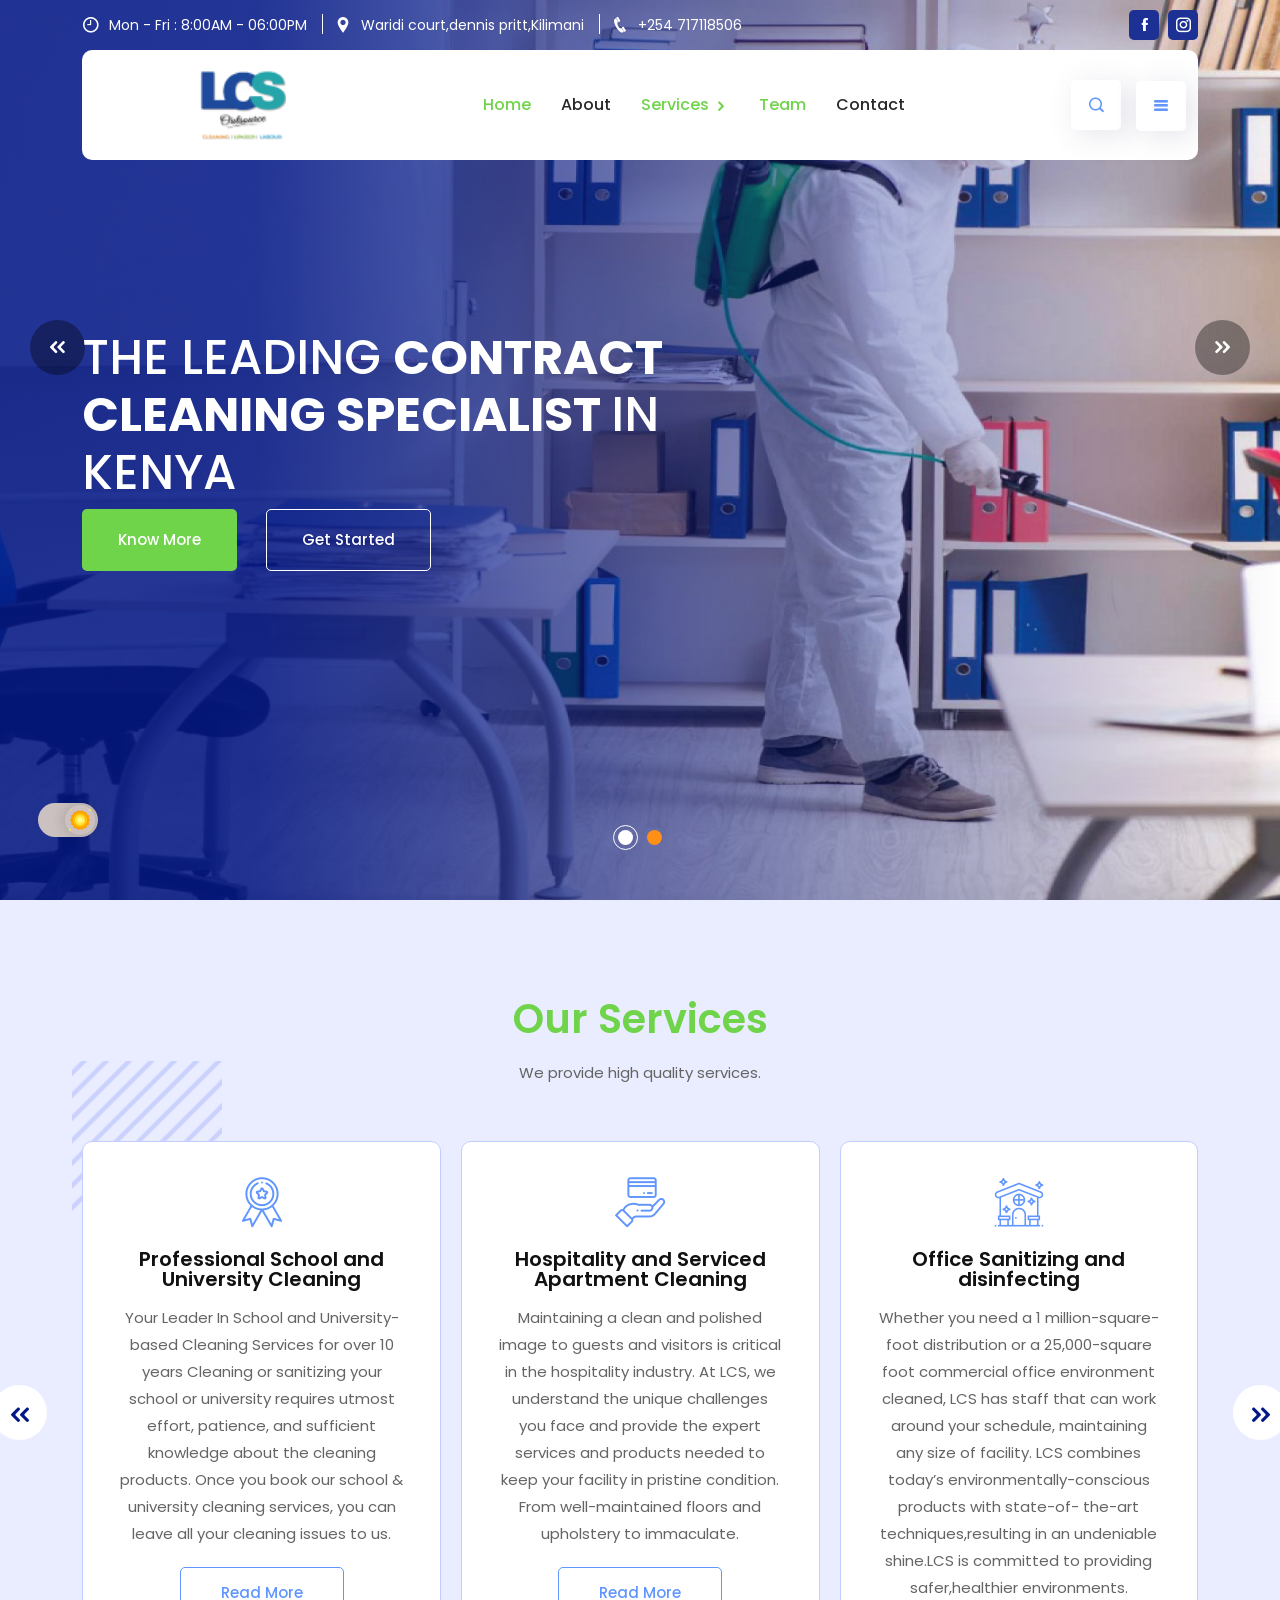
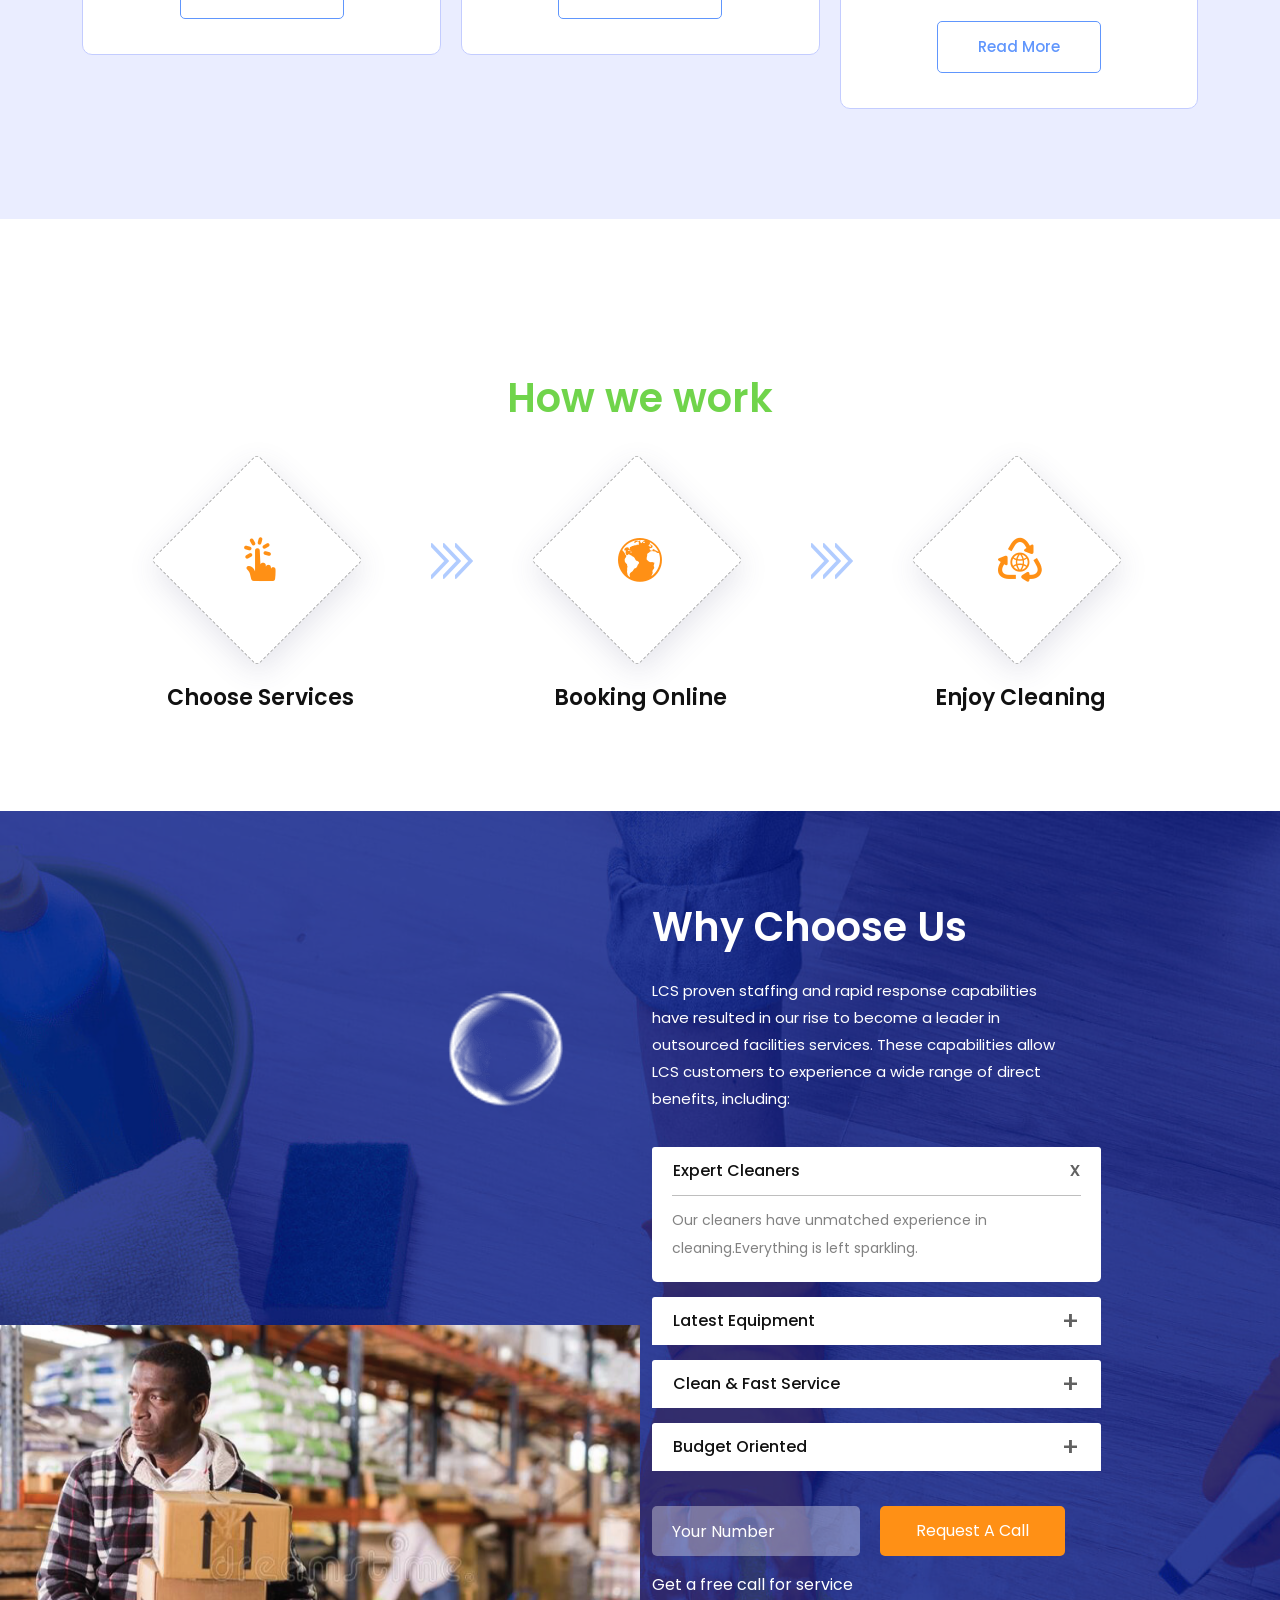
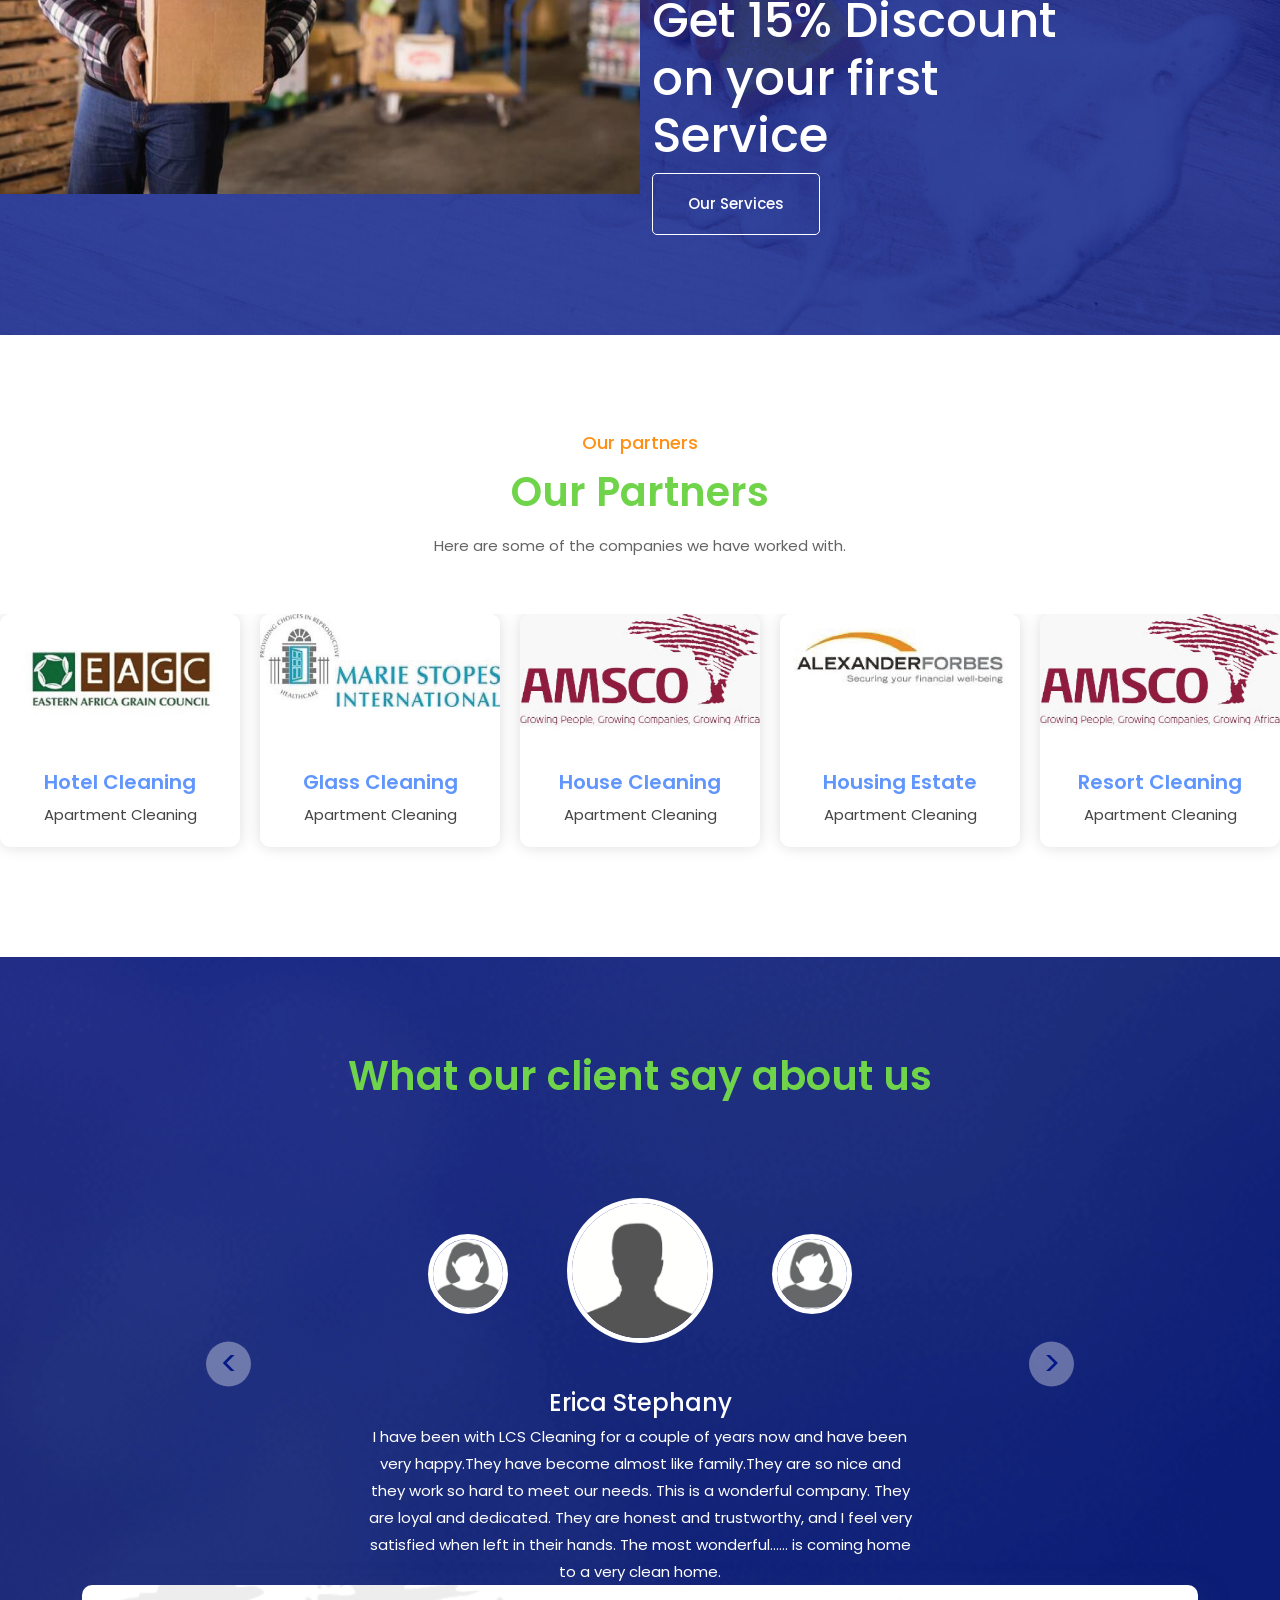
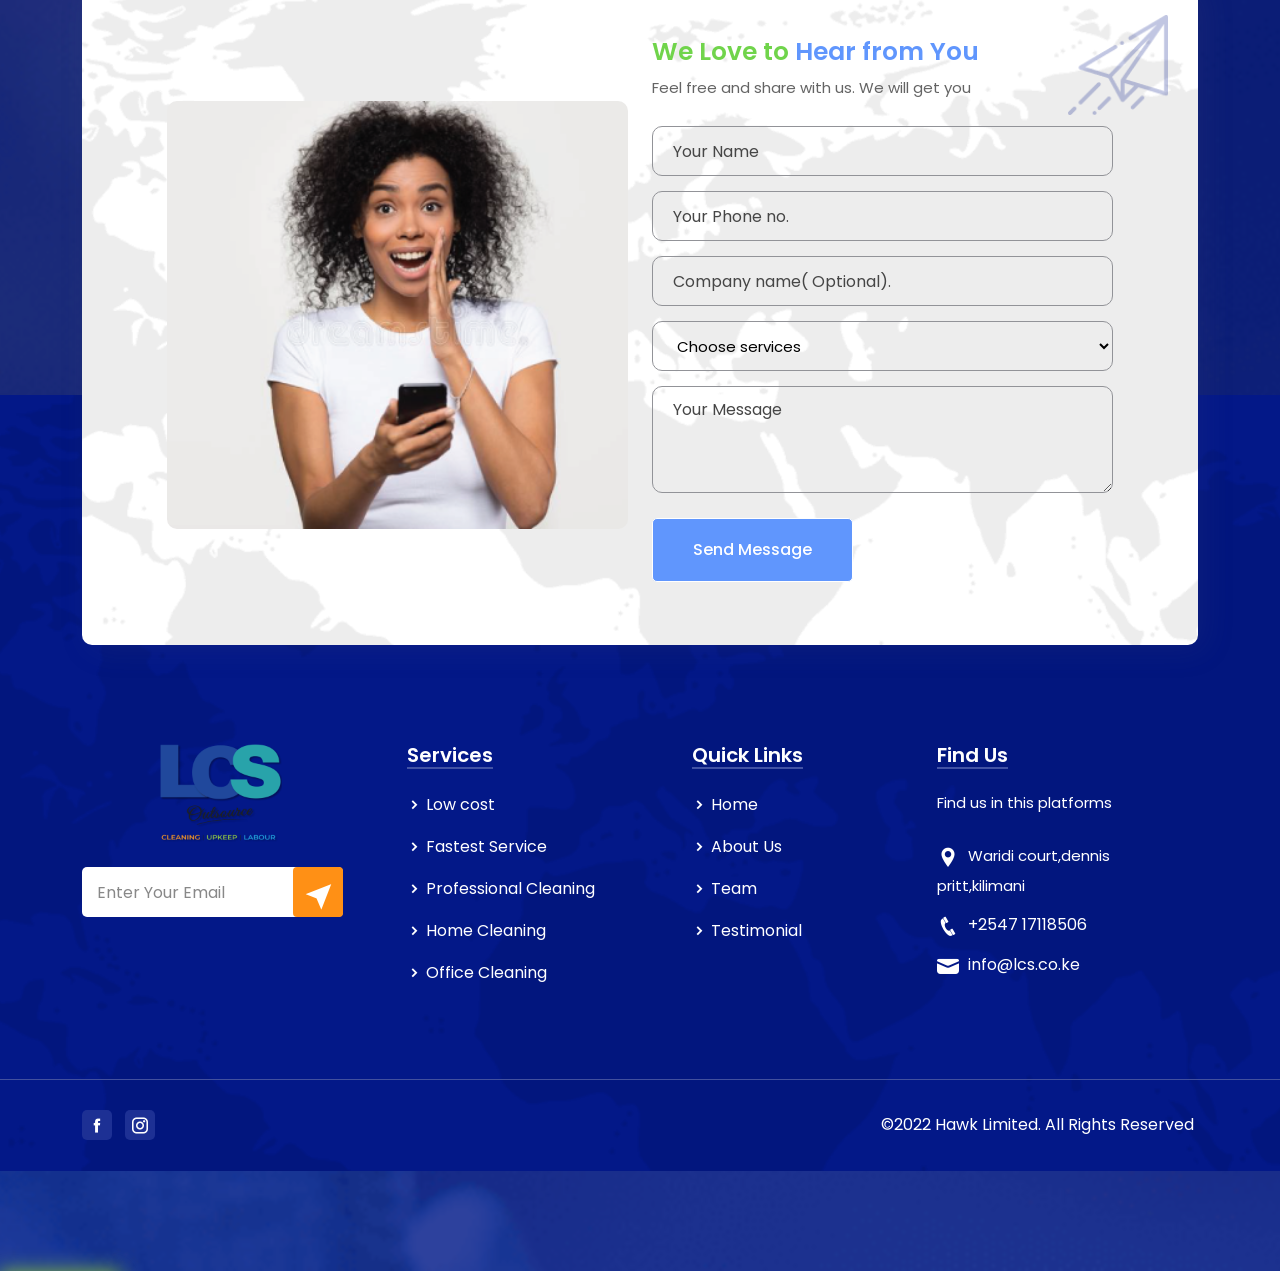
==== commit 3a0e1783: "added partnership image" ====
--- a/index.html
+++ b/index.html
@@ -4,146 +4,148 @@
 
 <head>
 
-<meta charset="utf-8">
-<meta name="viewport" content="width=device-width, initial-scale=1">
-
-<link rel="stylesheet" href="assets/css/bootstrap.min.css">
-
-<link rel="stylesheet" href="assets/css/owl.carousel.min.css">
-
-<link rel="stylesheet" href="assets/css/owl.theme.default.min.css">
-
-<link rel="stylesheet" href="assets/css/slick.css">
-
-<link rel="stylesheet" href="assets/css/slick-theme.css">
-
-<link rel="stylesheet" href="assets/css/icofont.min.css">
-
-<link rel="stylesheet" href="assets/css/magnific-popup.css">
-
-<link rel="stylesheet" href="assets/css/flaticon.css">
-
-<link rel="stylesheet" href="assets/css/meanmenu.css">
-
-<link rel="stylesheet" href="assets/css/style.css">
-
-<link rel="stylesheet" href="assets/css/dark.css">
-
-<link rel="stylesheet" href="assets/css/responsive.css">
-
-<title>LCS Outsource</title>
-
-<link rel="icon" type="image/png" href="assets/img/favicon.png">
+   <meta charset="utf-8">
+   <meta name="viewport" content="width=device-width, initial-scale=1">
+
+   <link rel="stylesheet" href="assets/css/bootstrap.min.css">
+
+   <link rel="stylesheet" href="assets/css/owl.carousel.min.css">
+
+   <link rel="stylesheet" href="assets/css/owl.theme.default.min.css">
+
+   <link rel="stylesheet" href="assets/css/slick.css">
+
+   <link rel="stylesheet" href="assets/css/slick-theme.css">
+
+   <link rel="stylesheet" href="assets/css/icofont.min.css">
+
+   <link rel="stylesheet" href="assets/css/magnific-popup.css">
+
+   <link rel="stylesheet" href="assets/css/flaticon.css">
+
+   <link rel="stylesheet" href="assets/css/meanmenu.css">
+
+   <link rel="stylesheet" href="assets/css/style.css">
+
+   <link rel="stylesheet" href="assets/css/dark.css">
+
+   <link rel="stylesheet" href="assets/css/responsive.css">
+
+   <title>LCS Outsource</title>
+
+   <link rel="icon" type="image/png" href="assets/img/favicon.png">
 </head>
+
 <body>
 
-<div class="loader-content">
-<div class="d-table">
-<div class="d-table-cell">
-<div id="loading-center">
-<div id="loading-center-absolute">
-<div class="object" id="object_one"></div>
-<div class="object" id="object_two"></div>
-<div class="object" id="object_three"></div>
-<div class="object" id="object_four"></div>
-</div>
-</div>
-</div>
-</div>
-</div>
-
-
-<div class="header-section header-style-two">
-<div class="container">
-<div class="row align-items-center">
-<div class="col-lg-8 col-md-12">
-<div class="header-widget">
-<ul>
-<li>
-<i class="icofont-clock-time"></i>
-Mon - Fri : 8:00AM - 06:00PM
-</li>
-<li>
-<i class="icofont-location-pin"></i>
-Waridi court,dennis pritt,Kilimani
-</li>
-<li>
-<i class="icofont-phone"></i>
-<a href="tel:+880123456789">
-+254 717118506
-</a>
-</li>
-</ul>
-</div>
-</div>
-<div class="col-md-4">
-<div class="header-social text-end">
-<ul>
-<li>
-<a href="https://www.facebook.com/LCS-Outsource-108892555152609/"><i class="icofont-facebook"></i></a>
-</li>
-<!-- <li>
+   <div class="loader-content">
+      <div class="d-table">
+         <div class="d-table-cell">
+            <div id="loading-center">
+               <div id="loading-center-absolute">
+                  <div class="object" id="object_one"></div>
+                  <div class="object" id="object_two"></div>
+                  <div class="object" id="object_three"></div>
+                  <div class="object" id="object_four"></div>
+               </div>
+            </div>
+         </div>
+      </div>
+   </div>
+
+
+   <div class="header-section header-style-two">
+      <div class="container">
+         <div class="row align-items-center">
+            <div class="col-lg-8 col-md-12">
+               <div class="header-widget">
+                  <ul>
+                     <li>
+                        <i class="icofont-clock-time"></i>
+                        Mon - Fri : 8:00AM - 06:00PM
+                     </li>
+                     <li>
+                        <i class="icofont-location-pin"></i>
+                        Waridi court,dennis pritt,Kilimani
+                     </li>
+                     <li>
+                        <i class="icofont-phone"></i>
+                        <a href="tel:+880123456789">
+                           +254 717118506
+                        </a>
+                     </li>
+                  </ul>
+               </div>
+            </div>
+            <div class="col-md-4">
+               <div class="header-social text-end">
+                  <ul>
+                     <li>
+                        <a href="https://www.facebook.com/LCS-Outsource-108892555152609/"><i
+                              class="icofont-facebook"></i></a>
+                     </li>
+                     <!-- <li>
 <a href="#"><i class="icofont-twitter"></i></a>
 </li> -->
-<!-- <li>
+                     <!-- <li>
 <a href="#"><i class="icofont-linkedin"></i></a>
  </li> -->
-<li>
-<a href="https://www.instagram.com/lcs-outsource/"><i class="icofont-instagram"></i></a>
-</li>
-</ul>
-</div>
-</div>
-</div>
-</div>
-</div>
-
-
-<div class="nav-style-two">
-<div class="navbar-area">
-
-<div class="mobile-nav">
-<a href="index.html" class="logo">
-<img src="assets/img/logo.png" class="main-logo" alt="logo" style="/*width: 800px; height: 800px*/">
-<img src="assets/img/logo-2.png" class="white-logo" alt="logo">
-</a>
-</div>
-
-<div class="container">
-<div class="main-nav">
-<div class="container">
-<nav class="navbar navbar-expand-md navbar-light">
-<a class="navbar-brand" href="index.html">
-<img src="assets/img/logo.png" class="main-logo" alt="logo">
-<img src="assets/img/logo-2.png" class="white-logo" alt="logo">
-</a>
-<div class="collapse navbar-collapse mean-menu" id="navbarSupportedContent">
-<ul class="navbar-nav m-auto">
-<li class="nav-item">
-
-	<a href="index.html" class="nav-link active">Home</a>
-</li>
-<li class="nav-item">
-<a href="about.html" class="nav-link">About</a>
-</li>
-<li class="nav-item">
-<a href="service.html" class="nav-link dropdown-toggle active">
-Services
-<i class="icofont-rounded-right"></i>
-</a>
-<ul class="dropdown-menu">
-<li class="nav-item">
-<a href="service.html" class="nav-link">Service</a>
-</li>
-<li class="nav-item">
-<a href="service-details.html" class="nav-link active">Service details</a>
-</li>
-</ul>
-</li>
-
-
-
-<!-- <li class="nav-item">
+                     <li>
+                        <a href="https://www.instagram.com/lcs-outsource/"><i class="icofont-instagram"></i></a>
+                     </li>
+                  </ul>
+               </div>
+            </div>
+         </div>
+      </div>
+   </div>
+
+
+   <div class="nav-style-two">
+      <div class="navbar-area">
+
+         <div class="mobile-nav">
+            <a href="index.html" class="logo">
+               <img src="assets/img/logo.png" class="main-logo" alt="logo" style="/*width: 800px; height: 800px*/">
+               <img src="assets/img/logo-2.png" class="white-logo" alt="logo">
+            </a>
+         </div>
+
+         <div class="container">
+            <div class="main-nav">
+               <div class="container">
+                  <nav class="navbar navbar-expand-md navbar-light">
+                     <a class="navbar-brand" href="index.html">
+                        <img src="assets/img/logo.png" class="main-logo" alt="logo">
+                        <img src="assets/img/logo-2.png" class="white-logo" alt="logo">
+                     </a>
+                     <div class="collapse navbar-collapse mean-menu" id="navbarSupportedContent">
+                        <ul class="navbar-nav m-auto">
+                           <li class="nav-item">
+
+                              <a href="index.html" class="nav-link active">Home</a>
+                           </li>
+                           <li class="nav-item">
+                              <a href="about.html" class="nav-link">About</a>
+                           </li>
+                           <li class="nav-item">
+                              <a href="service.html" class="nav-link dropdown-toggle active">
+                                 Services
+                                 <i class="icofont-rounded-right"></i>
+                              </a>
+                              <ul class="dropdown-menu">
+                                 <li class="nav-item">
+                                    <a href="service.html" class="nav-link">Service</a>
+                                 </li>
+                                 <li class="nav-item">
+                                    <a href="service-details.html" class="nav-link active">Service details</a>
+                                 </li>
+                              </ul>
+                           </li>
+
+
+
+                           <!-- <li class="nav-item">
 <a href="service.html" class="nav-link dropdown-toggle">
 Services
 <i class="icofont-rounded-right"></i>
@@ -158,157 +160,170 @@
 </ul>
 </li> -->
 
-<li class="nav-item">
-
-	<a href="team.html" class="nav-link active">Team</a>
-</li>
-<li class="nav-item">
-<a href="contact.html" class="nav-link">Contact</a>
-</li>
-</ul>
-<div class="other-option">
-<div class="search-option">
-<button>
-<i class="icofont-search-1"></i>
-</button>
-<div class="search-input">
-<form>
-<input type="text" class="form-control" placeholder="Search Here">
-<a href="#"><i class="icofont-search-2"></i></a>
-</form>
-</div>
-</div>
-<div class="sidebar-toggle">
-<button type="button" class="btn btn-demo toggle-button navbar-toggle" data-bs-toggle="modal" data-bs-target="#sidebar-right">
-<i class="icofont-navigation-menu"></i>
-</button>
-</div>
-</div>
-</div>
-</nav>
-</div>
-</div>
-</div>
-</div>
-</div>
-
-
-<div class="right-modal">
-<div class="modal fade right" id="sidebar-right" tabindex="-1" role="dialog">
-<div class="modal-dialog" role="document">
-<div class="modal-content">
-<div class="modal-header">
-<a href="index.html">
-<img src="assets/img/logo.png" alt="logo">
-</a>
-<button type="button" class="close" data-bs-dismiss="modal" aria-label="Close">
-<span aria-hidden="true">&times;</span>
-</button>
-</div>
-<div class="modal-body">
-<div class="container">
-<div class="row">
-<div class="col-lg-12 p-0">
-<div class="modal-about">
-<h3>About Us</h3>
-<p>LCS Outsourse is the premier outsourcing partner and an industry leader, providing the
-highest quality expertise, professionalism and full-service facilities maintenance and specialty
-services to the private and commercial sector.
-LCS was established in 2012 with a van and four employees. The Managing Director’s
-entrepreneurial spirit has expanded LCS, introducing new service lines to meet the needs of
-our customers and building long-lasting relationships with our clients based on reliability,
-integrity, quality and trust. Since its founding, LCS has introduced hospitality and stewarding,
-specialty services and more.
-With a skilled and passionate team of employees and a client portfolio spanning a variety of
-organizations, industries, including healthcare, education, hospitality and commercial
-facilities, as well as construction management firms, LCS has built a reputation for exceptional
-customer service, reliability and high-quality results. To maintain this reputation, we strive to
-exceed industry standards and guarantee the highest level of service, marked the qualities
-that comprise our Seal of Excellence.</p>
-</div>
-<div class="location">
-<h3>Find Us</h3>
-<ul class="find-us">
-<li>
-<i class="icofont-location-pin"></i>
-waridi court,dennis pritt,kilimani
-</li>
-<li>
-
-	<li>
-<i class="icofont-clock-time"></i>
-<a href="Mon - Fri : 8:00AM - 06:00PM" style="color: black;">
-Mon - Fri : 8:00AM - 06:00PM
-</li>
- <li>
-<i class="icofont-at"></i>
-<a href="https://templates.hibootstrap.com/cdn-cgi/l/email-protection" class="__cf_email__" data-cfemail="056c6b636a45736c76666a70762b666a68">info@lcs.co.ke</a>
-</li>
-</ul>
-</div>
-<div class="header-social">
-<h3>Connect With Us</h3>
-<ul>
-<li>
-<a href="https://www.facebook.com/LCS-Outsource-108892555152609/"><i class="icofont-facebook"></i></a>
-</li>
-<li>
-<!-- <a href="#"><i class="icofont-twitter"></i></a> -->
-</li>
-<li>
-<!-- <a href="#"><i class="icofont-linkedin"></i></a>/ -->
-</li>
-<li>
-<a href="https://www.instagram.com/lcs-outsource/"><i class="icofont-instagram"></i></a>
-</li>
-</ul>
-</div>
-</div>
-</div>
-</div>
-</div>
-</div>
-</div>
-</div>
-</div>
-
-
-
-<div class="home-section">
-<div class="home-slider-area owl-carousel owl-theme">
-<div class="home-slider-item items-bg1">
-<div class="d-table">
-<div class="d-table-cell">
-<div class="container">
-<div class="home-text">
-<h2>THE LEADING <b>CONTRACT CLEANING SPECIALIST </b>IN KENYA</h2>
-
-<div class="theme-button">
-<a href="about.html" class="default-btn active-btn">know More</a>
-<a href="contact.html" class="default-btn">Get Started</a>
-</div>
-</div>
-</div>
-</div>
-</div>
-</div>
-<div class="home-slider-item items-bg2">
-<div class="d-table">
-<div class="d-table-cell">
-<div class="container">
-<div class="home-text">
-<h1>We provide High Quality Service</h1>
-<!-- <p>Lorem ipsum dolor sit amet, consectetur adipiscing elit, sed do eiusmod tempor ut labore et dolore magna aliqua. Quis ipsum suspendisse ultrices gravida. Viverra maecenas accumsan lacus vel facilisis. Quis ipsum suspendisse ultrices gravida.</p> -->
-<div class="theme-button">
-<a href="about.html" class="default-btn active-btn">know More</a>
-<a href="contact.html" class="default-btn">Get Started</a>
-</div>
-</div>
-</div>
-</div>
-</div>
-</div>
-<!-- <div class="home-slider-item items-bg3">
+                           <li class="nav-item">
+
+                              <a href="team.html" class="nav-link active">Team</a>
+                           </li>
+                           <li class="nav-item">
+                              <a href="contact.html" class="nav-link">Contact</a>
+                           </li>
+                        </ul>
+                        <div class="other-option">
+                           <div class="search-option">
+                              <button>
+                                 <i class="icofont-search-1"></i>
+                              </button>
+                              <div class="search-input">
+                                 <form>
+                                    <input type="text" class="form-control" placeholder="Search Here">
+                                    <a href="#"><i class="icofont-search-2"></i></a>
+                                 </form>
+                              </div>
+                           </div>
+                           <div class="sidebar-toggle">
+                              <button type="button" class="btn btn-demo toggle-button navbar-toggle"
+                                 data-bs-toggle="modal" data-bs-target="#sidebar-right">
+                                 <i class="icofont-navigation-menu"></i>
+                              </button>
+                           </div>
+                        </div>
+                     </div>
+                  </nav>
+               </div>
+            </div>
+         </div>
+      </div>
+   </div>
+
+
+   <div class="right-modal">
+      <div class="modal fade right" id="sidebar-right" tabindex="-1" role="dialog">
+         <div class="modal-dialog" role="document">
+            <div class="modal-content">
+               <div class="modal-header">
+                  <a href="index.html">
+                     <img src="assets/img/logo.png" alt="logo">
+                  </a>
+                  <button type="button" class="close" data-bs-dismiss="modal" aria-label="Close">
+                     <span aria-hidden="true">&times;</span>
+                  </button>
+               </div>
+               <div class="modal-body">
+                  <div class="container">
+                     <div class="row">
+                        <div class="col-lg-12 p-0">
+                           <div class="modal-about">
+                              <h3>About Us</h3>
+                              <p>LCS Outsourse is the premier outsourcing partner and an industry leader, providing the
+                                 highest quality expertise, professionalism and full-service facilities maintenance and
+                                 specialty
+                                 services to the private and commercial sector.
+                                 LCS was established in 2012 with a van and four employees. The Managing Director’s
+                                 entrepreneurial spirit has expanded LCS, introducing new service lines to meet the
+                                 needs of
+                                 our customers and building long-lasting relationships with our clients based on
+                                 reliability,
+                                 integrity, quality and trust. Since its founding, LCS has introduced hospitality and
+                                 stewarding,
+                                 specialty services and more.
+                                 With a skilled and passionate team of employees and a client portfolio spanning a
+                                 variety of
+                                 organizations, industries, including healthcare, education, hospitality and commercial
+                                 facilities, as well as construction management firms, LCS has built a reputation for
+                                 exceptional
+                                 customer service, reliability and high-quality results. To maintain this reputation, we
+                                 strive to
+                                 exceed industry standards and guarantee the highest level of service, marked the
+                                 qualities
+                                 that comprise our Seal of Excellence.</p>
+                           </div>
+                           <div class="location">
+                              <h3>Find Us</h3>
+                              <ul class="find-us">
+                                 <li>
+                                    <i class="icofont-location-pin"></i>
+                                    waridi court,dennis pritt,kilimani
+                                 </li>
+                                 <li>
+
+                                 <li>
+                                    <i class="icofont-clock-time"></i>
+                                    <a href="Mon - Fri : 8:00AM - 06:00PM" style="color: black;">
+                                       Mon - Fri : 8:00AM - 06:00PM
+                                 </li>
+                                 <li>
+                                    <i class="icofont-at"></i>
+                                    <a href="https://templates.hibootstrap.com/cdn-cgi/l/email-protection"
+                                       class="__cf_email__"
+                                       data-cfemail="056c6b636a45736c76666a70762b666a68">info@lcs.co.ke</a>
+                                 </li>
+                              </ul>
+                           </div>
+                           <div class="header-social">
+                              <h3>Connect With Us</h3>
+                              <ul>
+                                 <li>
+                                    <a href="https://www.facebook.com/LCS-Outsource-108892555152609/"><i
+                                          class="icofont-facebook"></i></a>
+                                 </li>
+                                 <li>
+                                    <!-- <a href="#"><i class="icofont-twitter"></i></a> -->
+                                 </li>
+                                 <li>
+                                    <!-- <a href="#"><i class="icofont-linkedin"></i></a>/ -->
+                                 </li>
+                                 <li>
+                                    <a href="https://www.instagram.com/lcs-outsource/"><i
+                                          class="icofont-instagram"></i></a>
+                                 </li>
+                              </ul>
+                           </div>
+                        </div>
+                     </div>
+                  </div>
+               </div>
+            </div>
+         </div>
+      </div>
+   </div>
+
+
+
+   <div class="home-section">
+      <div class="home-slider-area owl-carousel owl-theme">
+         <div class="home-slider-item items-bg1">
+            <div class="d-table">
+               <div class="d-table-cell">
+                  <div class="container">
+                     <div class="home-text">
+                        <h2>THE LEADING <b>CONTRACT CLEANING SPECIALIST </b>IN KENYA</h2>
+
+                        <div class="theme-button">
+                           <a href="about.html" class="default-btn active-btn">know More</a>
+                           <a href="contact.html" class="default-btn">Get Started</a>
+                        </div>
+                     </div>
+                  </div>
+               </div>
+            </div>
+         </div>
+         <div class="home-slider-item items-bg2">
+            <div class="d-table">
+               <div class="d-table-cell">
+                  <div class="container">
+                     <div class="home-text">
+                        <h1>We provide High Quality Service</h1>
+                        <!-- <p>Lorem ipsum dolor sit amet, consectetur adipiscing elit, sed do eiusmod tempor ut labore et dolore magna aliqua. Quis ipsum suspendisse ultrices gravida. Viverra maecenas accumsan lacus vel facilisis. Quis ipsum suspendisse ultrices gravida.</p> -->
+                        <div class="theme-button">
+                           <a href="about.html" class="default-btn active-btn">know More</a>
+                           <a href="contact.html" class="default-btn">Get Started</a>
+                        </div>
+                     </div>
+                  </div>
+               </div>
+            </div>
+         </div>
+         <!-- <div class="home-slider-item items-bg3">
 <div class="d-table">
 <div class="d-table-cell">
 <div class="container">
@@ -324,254 +339,255 @@
 </div>
 </div>
 </div> -->
-</div>
-</div>
-
-
-
-
-
-<div class="service-style-three pt-100 pb-70">
-<div class="container">
-<div class="section-head text-center">
-<!-- <span>Services</span> -->
-<h2>Our Services</h2>
-<p>We provide high quality services.</p>
-</div>
-<div class="service-slider owl-carousel owl-theme">
-<div class="service-item">
-<i class="flaticon-medal"></i>
-<h3>Professional School and University Cleaning</h3>
-<p>Your Leader In School and University-based Cleaning Services for over 10 years
-Cleaning or sanitizing your school or university requires utmost effort, patience, and sufficient
-knowledge about the cleaning products. Once you book our school & university cleaning
-services, you can leave all your cleaning issues to us.</p>
-<div class="theme-button">
-<a href="service-details.html" class="default-btn">Read More</a>
-</div>
-<div class="service-shape">
-<img src="assets/img/service/shapes/service-pattern-6.png" alt="shape">
-<img src="assets/img/service/shapes/service-pattern-7.png" alt="shape">
-<img src="assets/img/service/shapes/service-pattern-8.png" alt="shape">
-<img src="assets/img/service/shapes/service-pattern-9.png" alt="shape">
-<img src="assets/img/service/shapes/service-pattern-10.png" alt="shape">
-</div>
-</div>
-<div class="service-item">
-<i class="flaticon-credit-card"></i>
-<h3>Hospitality and Serviced Apartment Cleaning</h3>
-<p>Maintaining a clean and polished image to guests and visitors is critical in the hospitality
-industry.
-At LCS, we understand the unique challenges you face and provide the expert services and
-products needed to keep your facility in pristine condition. From well-maintained floors and
-upholstery to immaculate.</p>
-<div class="theme-button">
-<a href="service-details.html" class="default-btn">Read More</a>
-</div>
-<div class="service-shape">
-<img src="assets/img/service/shapes/service-pattern-6.png" alt="shape">
-<img src="assets/img/service/shapes/service-pattern-7.png" alt="shape">
-<img src="assets/img/service/shapes/service-pattern-8.png" alt="shape">
-<img src="assets/img/service/shapes/service-pattern-9.png" alt="shape">
-<img src="assets/img/service/shapes/service-pattern-10.png" alt="shape">
-</div>
-</div>
-<div class="service-item">
-<i class="flaticon-clean-house"></i>
-<h3>Office Sanitizing and disinfecting </h3>
-<p>Whether you need a 1 million-square-foot distribution or a 25,000-square foot commercial
-office environment cleaned, LCS has staff that can work around your schedule, maintaining
-any size of facility. LCS combines today’s environmentally-conscious products with state-of-
-the-art techniques,resulting in an undeniable shine.LCS is committed to providing safer,healthier environments.</p>
-<div class="theme-button">
-<a href="service-details.html" class="default-btn">Read More</a>
-</div>
-<div class="service-shape">
-<img src="assets/img/service/shapes/service-pattern-6.png" alt="shape">
-<img src="assets/img/service/shapes/service-pattern-7.png" alt="shape">
-<img src="assets/img/service/shapes/service-pattern-8.png" alt="shape">
-<img src="assets/img/service/shapes/service-pattern-9.png" alt="shape">
-<img src="assets/img/service/shapes/service-pattern-10.png" alt="shape">
-</div>
-</div>
-<div class="service-item">
-<i class="flaticon-spray"></i>
-<h3>Commercial and Retail Cleaning</h3>
-<p>Servicing the Hospitality and Retail Sectors, we work in high traffic volume areas, both in and
-outdoors of your business. We offer a range of cleaning solutions for the Commercial, public
-facing sectors, from Window Cleaning and Building Wash-downs to Deep Cleaning of wash
-rooms, and common areas Cleaning.LCS stewards are well versed in their routines.</p>
-<div class="theme-button">
-<a href="service-details.html" class="default-btn">Read More</a>
-</div>
-<div class="service-shape">
-<img src="assets/img/service/shapes/service-pattern-6.png" alt="shape">
-<img src="assets/img/service/shapes/service-pattern-7.png" alt="shape">
-<img src="assets/img/service/shapes/service-pattern-8.png" alt="shape">
-<img src="assets/img/service/shapes/service-pattern-9.png" alt="shape">
-<img src="assets/img/service/shapes/service-pattern-10.png" alt="shape">
-</div>
-</div>
-<div class="service-item">
-<i class="flaticon-wiper"></i>
-<h3>Indusrial Cleaning</h3>
-<p>LCS Industrial Cleaning Solutions is well versed in degreasers and cleaning agents.We provide
-large-scale services for all your cleaning needs.From Warehouse Floor Cleaning,Foam
-degreasing, Acid Cleaning and Bund areas to heavy duty degreasing, pipe cleaning,line
-cleaning and more,we have capacity to take on the more Specialized cleaning contract.</p>
-<div class="theme-button">
-<a href="service-details.html" class="default-btn">Read More</a>
-</div>
-<div class="service-shape">
-<img src="assets/img/service/shapes/service-pattern-6.png" alt="shape">
-<img src="assets/img/service/shapes/service-pattern-7.png" alt="shape">
-<img src="assets/img/service/shapes/service-pattern-8.png" alt="shape">
-<img src="assets/img/service/shapes/service-pattern-9.png" alt="shape">
-<img src="assets/img/service/shapes/service-pattern-10.png" alt="shape">
-</div>
-</div>
-<div class="service-item">
-<i class="flaticon-credit-card"></i>
-<h3>Carpet and Upholstery Cleaning</h3>
-<p>LCS has a compliment of well-trained and very experienced Carpet and Upholstery cleaners.
-We offer a specialised business carpet and upholstery cleaning service to keep your offices
-looking clean and professional. Our carpet and upholstery cleaning service uses one of two
-methods.VLM cleaning or Wet Extraction Cleaning</p>
-<div class="theme-button">
-<a href="service-details.html" class="default-btn">Read More</a>
-</div>
-<div class="service-shape">
-<img src="assets/img/service/shapes/service-pattern-6.png" alt="shape">
-<img src="assets/img/service/shapes/service-pattern-7.png" alt="shape">
-<img src="assets/img/service/shapes/service-pattern-8.png" alt="shape">
-<img src="assets/img/service/shapes/service-pattern-9.png" alt="shape">
-<img src="assets/img/service/shapes/service-pattern-10.png" alt="shape">
-</div>
-</div>
-
-<div class="service-item">
-<i class="flaticon-wiper"></i>
-<h3>Gardening and Landscaping Services</h3>
-<p>Landscaping includes a wide variety of services & offerings, including hardscaping and
-softscaping. From paving to flower beds, and beautifully appointed relaxation areas, nothing
-is more inviting than attractive gardens and greeneryOur award-winning team at LCS will
-take care of all of your landscaping needs.</p>
-<div class="theme-button">
-<a href="service-details.html" class="default-btn">Read More</a>
-</div>
-<div class="service-shape">
-<img src="assets/img/service/shapes/service-pattern-6.png" alt="shape">
-<img src="assets/img/service/shapes/service-pattern-7.png" alt="shape">
-<img src="assets/img/service/shapes/service-pattern-8.png" alt="shape">
-<img src="assets/img/service/shapes/service-pattern-9.png" alt="shape">
-<img src="assets/img/service/shapes/service-pattern-10.png" alt="shape">
-</div>
-</div>
-
-<div class="service-item">
-<i class="flaticon-spray"></i>
-<h3>Fumigating and Pest Control</h3>
-<p>LCS offers pest control services for commercial clients, no matter the industry. We understand
-that each business is unique and requires customised pest control services that compliment
-the nature of the operation. Our aim is to safeguard your premises from unwanted
-infestations through effective,and reliable solutions.We service all counties throughout
-Kenya.</p>
-<div class="theme-button"> 
-<a href="service-details.html" class="default-btn">Read More</a>
-</div>
-<div class="service-shape">
-<img src="assets/img/service/shapes/service-pattern-6.png" alt="shape">
-<img src="assets/img/service/shapes/service-pattern-7.png" alt="shape">
-<img src="assets/img/service/shapes/service-pattern-8.png" alt="shape">
-<img src="assets/img/service/shapes/service-pattern-9.png" alt="shape">
-<img src="assets/img/service/shapes/service-pattern-10.png" alt="shape">
-</div>
-</div>
-
-<div class="service-item">
-<i class="flaticon-wiper"></i>
-<h3>Garbage Management Solutions</h3>
-<p>Choosing the right accredited Garbage collection partner can be a minefield, is the waste
-getting disposed of as it should be! Disposing of waste in an environmentally-friendly manner
-is crucial to your business. Our experts will assess your waste streams and develop the right
-recycling and disposal solution.for you. We'll work closely with you to customize a local
-recycling and waste</p>
-<div class="theme-button">
-<a href="service-details.html" class="default-btn">Read More</a>
-</div>
-<div class="service-shape">
-<img src="assets/img/service/shapes/service-pattern-6.png" alt="shape">
-<img src="assets/img/service/shapes/service-pattern-7.png" alt="shape">
-<img src="assets/img/service/shapes/service-pattern-8.png" alt="shape">
-<img src="assets/img/service/shapes/service-pattern-9.png" alt="shape">
-<img src="assets/img/service/shapes/service-pattern-10.png" alt="shape">
-</div>
-</div>
-
-
-<div class="service-item">
-<i class="flaticon-clean-house"></i>
-<h3>LCS Outsourced Labour</h3>
-<p>If you’re running a company, you don’t have time to deal with the ins and outs of managing
-your labourers, tea ladies and admin staff. Leave it up to us, and we’ll provide the perfect
-people for the jobs you need, taking care of all administration, supervision and management
-with high-quality outsourced labour services.offers adaptable and flexible outsourced labour.</p>
-<div class="theme-button">
-<a href="service-details.html" class="default-btn">Read More</a>
-</div>
-<div class="service-shape">
-<img src="assets/img/service/shapes/service-pattern-6.png" alt="shape">
-<img src="assets/img/service/shapes/service-pattern-7.png" alt="shape">
-<img src="assets/img/service/shapes/service-pattern-8.png" alt="shape">
-<img src="assets/img/service/shapes/service-pattern-9.png" alt="shape">
-<img src="assets/img/service/shapes/service-pattern-10.png" alt="shape">
-</div>
-</div>
-</div>
-</div>
-</div>
-
-
-
-<div class="process-section pb-70">
-<div class="container">
-	<div class="section-head text-center">
-<h2>How we work</h2>
-<span></span>
-<span></span>
-<p></p>
-</div>
-<div class="row">
-<div class="col-md-4 col-sm-6">
-<div class="process-card">
-<!-- <i class="icofont-touch"></i> -->
-
-<i class="icofont-touch" href="service.html"></i>
-<h3>Choose Services</h3>
-<!-- <p>Lorem Ipsum is simply dummied text of the printing and typesetting industry.</p> -->
-<img src="assets/img/process-pattern-2.png" alt="arrow">
-</div>
-</div>
-<div class="col-md-4 col-sm-6">
-<div class="process-card">
-<i class="icofont-world"></i>
-<h3>Booking Online</h3>
-<!-- <p>Lorem Ipsum is simply dummied text of the printing and typesetting industry.</p> -->
-<img src="assets/img/process-pattern-2.png" alt="arrow">
-</div>
-</div>
-<div class="col-md-4 col-sm-6 offset-sm-3 offset-md-0">
-<div class="process-card">
-<i class="icofont-recycle-alt"></i>
-<h3>Enjoy Cleaning</h3>
-<!-- <p>Lorem Ipsum is simply dummied text of the printing and typesetting industry.</p> -->  
-</div>
-</div>
-</div>
-</div>
-</div>
-
-<!-- <div class="process-section process-style-three pb-70">
+      </div>
+   </div>
+
+
+
+
+
+   <div class="service-style-three pt-100 pb-70">
+      <div class="container">
+         <div class="section-head text-center">
+            <!-- <span>Services</span> -->
+            <h2>Our Services</h2>
+            <p>We provide high quality services.</p>
+         </div>
+         <div class="service-slider owl-carousel owl-theme">
+            <div class="service-item">
+               <i class="flaticon-medal"></i>
+               <h3>Professional School and University Cleaning</h3>
+               <p>Your Leader In School and University-based Cleaning Services for over 10 years
+                  Cleaning or sanitizing your school or university requires utmost effort, patience, and sufficient
+                  knowledge about the cleaning products. Once you book our school & university cleaning
+                  services, you can leave all your cleaning issues to us.</p>
+               <div class="theme-button">
+                  <a href="service-details.html" class="default-btn">Read More</a>
+               </div>
+               <div class="service-shape">
+                  <img src="assets/img/service/shapes/service-pattern-6.png" alt="shape">
+                  <img src="assets/img/service/shapes/service-pattern-7.png" alt="shape">
+                  <img src="assets/img/service/shapes/service-pattern-8.png" alt="shape">
+                  <img src="assets/img/service/shapes/service-pattern-9.png" alt="shape">
+                  <img src="assets/img/service/shapes/service-pattern-10.png" alt="shape">
+               </div>
+            </div>
+            <div class="service-item">
+               <i class="flaticon-credit-card"></i>
+               <h3>Hospitality and Serviced Apartment Cleaning</h3>
+               <p>Maintaining a clean and polished image to guests and visitors is critical in the hospitality
+                  industry.
+                  At LCS, we understand the unique challenges you face and provide the expert services and
+                  products needed to keep your facility in pristine condition. From well-maintained floors and
+                  upholstery to immaculate.</p>
+               <div class="theme-button">
+                  <a href="service-details.html" class="default-btn">Read More</a>
+               </div>
+               <div class="service-shape">
+                  <img src="assets/img/service/shapes/service-pattern-6.png" alt="shape">
+                  <img src="assets/img/service/shapes/service-pattern-7.png" alt="shape">
+                  <img src="assets/img/service/shapes/service-pattern-8.png" alt="shape">
+                  <img src="assets/img/service/shapes/service-pattern-9.png" alt="shape">
+                  <img src="assets/img/service/shapes/service-pattern-10.png" alt="shape">
+               </div>
+            </div>
+            <div class="service-item">
+               <i class="flaticon-clean-house"></i>
+               <h3>Office Sanitizing and disinfecting </h3>
+               <p>Whether you need a 1 million-square-foot distribution or a 25,000-square foot commercial
+                  office environment cleaned, LCS has staff that can work around your schedule, maintaining
+                  any size of facility. LCS combines today’s environmentally-conscious products with state-of-
+                  the-art techniques,resulting in an undeniable shine.LCS is committed to providing safer,healthier
+                  environments.</p>
+               <div class="theme-button">
+                  <a href="service-details.html" class="default-btn">Read More</a>
+               </div>
+               <div class="service-shape">
+                  <img src="assets/img/service/shapes/service-pattern-6.png" alt="shape">
+                  <img src="assets/img/service/shapes/service-pattern-7.png" alt="shape">
+                  <img src="assets/img/service/shapes/service-pattern-8.png" alt="shape">
+                  <img src="assets/img/service/shapes/service-pattern-9.png" alt="shape">
+                  <img src="assets/img/service/shapes/service-pattern-10.png" alt="shape">
+               </div>
+            </div>
+            <div class="service-item">
+               <i class="flaticon-spray"></i>
+               <h3>Commercial and Retail Cleaning</h3>
+               <p>Servicing the Hospitality and Retail Sectors, we work in high traffic volume areas, both in and
+                  outdoors of your business. We offer a range of cleaning solutions for the Commercial, public
+                  facing sectors, from Window Cleaning and Building Wash-downs to Deep Cleaning of wash
+                  rooms, and common areas Cleaning.LCS stewards are well versed in their routines.</p>
+               <div class="theme-button">
+                  <a href="service-details.html" class="default-btn">Read More</a>
+               </div>
+               <div class="service-shape">
+                  <img src="assets/img/service/shapes/service-pattern-6.png" alt="shape">
+                  <img src="assets/img/service/shapes/service-pattern-7.png" alt="shape">
+                  <img src="assets/img/service/shapes/service-pattern-8.png" alt="shape">
+                  <img src="assets/img/service/shapes/service-pattern-9.png" alt="shape">
+                  <img src="assets/img/service/shapes/service-pattern-10.png" alt="shape">
+               </div>
+            </div>
+            <div class="service-item">
+               <i class="flaticon-wiper"></i>
+               <h3>Indusrial Cleaning</h3>
+               <p>LCS Industrial Cleaning Solutions is well versed in degreasers and cleaning agents.We provide
+                  large-scale services for all your cleaning needs.From Warehouse Floor Cleaning,Foam
+                  degreasing, Acid Cleaning and Bund areas to heavy duty degreasing, pipe cleaning,line
+                  cleaning and more,we have capacity to take on the more Specialized cleaning contract.</p>
+               <div class="theme-button">
+                  <a href="service-details.html" class="default-btn">Read More</a>
+               </div>
+               <div class="service-shape">
+                  <img src="assets/img/service/shapes/service-pattern-6.png" alt="shape">
+                  <img src="assets/img/service/shapes/service-pattern-7.png" alt="shape">
+                  <img src="assets/img/service/shapes/service-pattern-8.png" alt="shape">
+                  <img src="assets/img/service/shapes/service-pattern-9.png" alt="shape">
+                  <img src="assets/img/service/shapes/service-pattern-10.png" alt="shape">
+               </div>
+            </div>
+            <div class="service-item">
+               <i class="flaticon-credit-card"></i>
+               <h3>Carpet and Upholstery Cleaning</h3>
+               <p>LCS has a compliment of well-trained and very experienced Carpet and Upholstery cleaners.
+                  We offer a specialised business carpet and upholstery cleaning service to keep your offices
+                  looking clean and professional. Our carpet and upholstery cleaning service uses one of two
+                  methods.VLM cleaning or Wet Extraction Cleaning</p>
+               <div class="theme-button">
+                  <a href="service-details.html" class="default-btn">Read More</a>
+               </div>
+               <div class="service-shape">
+                  <img src="assets/img/service/shapes/service-pattern-6.png" alt="shape">
+                  <img src="assets/img/service/shapes/service-pattern-7.png" alt="shape">
+                  <img src="assets/img/service/shapes/service-pattern-8.png" alt="shape">
+                  <img src="assets/img/service/shapes/service-pattern-9.png" alt="shape">
+                  <img src="assets/img/service/shapes/service-pattern-10.png" alt="shape">
+               </div>
+            </div>
+
+            <div class="service-item">
+               <i class="flaticon-wiper"></i>
+               <h3>Gardening and Landscaping Services</h3>
+               <p>Landscaping includes a wide variety of services & offerings, including hardscaping and
+                  softscaping. From paving to flower beds, and beautifully appointed relaxation areas, nothing
+                  is more inviting than attractive gardens and greeneryOur award-winning team at LCS will
+                  take care of all of your landscaping needs.</p>
+               <div class="theme-button">
+                  <a href="service-details.html" class="default-btn">Read More</a>
+               </div>
+               <div class="service-shape">
+                  <img src="assets/img/service/shapes/service-pattern-6.png" alt="shape">
+                  <img src="assets/img/service/shapes/service-pattern-7.png" alt="shape">
+                  <img src="assets/img/service/shapes/service-pattern-8.png" alt="shape">
+                  <img src="assets/img/service/shapes/service-pattern-9.png" alt="shape">
+                  <img src="assets/img/service/shapes/service-pattern-10.png" alt="shape">
+               </div>
+            </div>
+
+            <div class="service-item">
+               <i class="flaticon-spray"></i>
+               <h3>Fumigating and Pest Control</h3>
+               <p>LCS offers pest control services for commercial clients, no matter the industry. We understand
+                  that each business is unique and requires customised pest control services that compliment
+                  the nature of the operation. Our aim is to safeguard your premises from unwanted
+                  infestations through effective,and reliable solutions.We service all counties throughout
+                  Kenya.</p>
+               <div class="theme-button">
+                  <a href="service-details.html" class="default-btn">Read More</a>
+               </div>
+               <div class="service-shape">
+                  <img src="assets/img/service/shapes/service-pattern-6.png" alt="shape">
+                  <img src="assets/img/service/shapes/service-pattern-7.png" alt="shape">
+                  <img src="assets/img/service/shapes/service-pattern-8.png" alt="shape">
+                  <img src="assets/img/service/shapes/service-pattern-9.png" alt="shape">
+                  <img src="assets/img/service/shapes/service-pattern-10.png" alt="shape">
+               </div>
+            </div>
+
+            <div class="service-item">
+               <i class="flaticon-wiper"></i>
+               <h3>Garbage Management Solutions</h3>
+               <p>Choosing the right accredited Garbage collection partner can be a minefield, is the waste
+                  getting disposed of as it should be! Disposing of waste in an environmentally-friendly manner
+                  is crucial to your business. Our experts will assess your waste streams and develop the right
+                  recycling and disposal solution.for you. We'll work closely with you to customize a local
+                  recycling and waste</p>
+               <div class="theme-button">
+                  <a href="service-details.html" class="default-btn">Read More</a>
+               </div>
+               <div class="service-shape">
+                  <img src="assets/img/service/shapes/service-pattern-6.png" alt="shape">
+                  <img src="assets/img/service/shapes/service-pattern-7.png" alt="shape">
+                  <img src="assets/img/service/shapes/service-pattern-8.png" alt="shape">
+                  <img src="assets/img/service/shapes/service-pattern-9.png" alt="shape">
+                  <img src="assets/img/service/shapes/service-pattern-10.png" alt="shape">
+               </div>
+            </div>
+
+
+            <div class="service-item">
+               <i class="flaticon-clean-house"></i>
+               <h3>LCS Outsourced Labour</h3>
+               <p>If you’re running a company, you don’t have time to deal with the ins and outs of managing
+                  your labourers, tea ladies and admin staff. Leave it up to us, and we’ll provide the perfect
+                  people for the jobs you need, taking care of all administration, supervision and management
+                  with high-quality outsourced labour services.offers adaptable and flexible outsourced labour.</p>
+               <div class="theme-button">
+                  <a href="service-details.html" class="default-btn">Read More</a>
+               </div>
+               <div class="service-shape">
+                  <img src="assets/img/service/shapes/service-pattern-6.png" alt="shape">
+                  <img src="assets/img/service/shapes/service-pattern-7.png" alt="shape">
+                  <img src="assets/img/service/shapes/service-pattern-8.png" alt="shape">
+                  <img src="assets/img/service/shapes/service-pattern-9.png" alt="shape">
+                  <img src="assets/img/service/shapes/service-pattern-10.png" alt="shape">
+               </div>
+            </div>
+         </div>
+      </div>
+   </div>
+
+
+
+   <div class="process-section pb-70">
+      <div class="container">
+         <div class="section-head text-center">
+            <h2>How we work</h2>
+            <span></span>
+            <span></span>
+            <p></p>
+         </div>
+         <div class="row">
+            <div class="col-md-4 col-sm-6">
+               <div class="process-card">
+                  <!-- <i class="icofont-touch"></i> -->
+
+                  <i class="icofont-touch" href="service.html"></i>
+                  <h3>Choose Services</h3>
+                  <!-- <p>Lorem Ipsum is simply dummied text of the printing and typesetting industry.</p> -->
+                  <img src="assets/img/process-pattern-2.png" alt="arrow">
+               </div>
+            </div>
+            <div class="col-md-4 col-sm-6">
+               <div class="process-card">
+                  <i class="icofont-world"></i>
+                  <h3>Booking Online</h3>
+                  <!-- <p>Lorem Ipsum is simply dummied text of the printing and typesetting industry.</p> -->
+                  <img src="assets/img/process-pattern-2.png" alt="arrow">
+               </div>
+            </div>
+            <div class="col-md-4 col-sm-6 offset-sm-3 offset-md-0">
+               <div class="process-card">
+                  <i class="icofont-recycle-alt"></i>
+                  <h3>Enjoy Cleaning</h3>
+                  <!-- <p>Lorem Ipsum is simply dummied text of the printing and typesetting industry.</p> -->
+               </div>
+            </div>
+         </div>
+      </div>
+   </div>
+
+   <!-- <div class="process-section process-style-three pb-70">
 <div class="container">
 <div class="section-head text-center">
 <span>Working Process</span>
@@ -618,770 +634,584 @@
 
 
 
-<section class="why-choose-section why-choose-bg">
-<div class="container-fluid">
-<div class="row">
-<div class="col-lg-6 why-choose-img">
-</div>
-<div class="col-lg-5 offset-lg-6 offset-md-0">
-<div class="why-choose-text">
-<div class="section-head">
-<h2>Why Choose Us</h2>
-<p>LCS proven staffing and rapid response capabilities have resulted in our rise to become a
-leader in outsourced facilities services. These capabilities allow LCS customers to experience
-a wide range of direct benefits, including:</p>
-</div>
-</div>
-<div class="why-choose-accordian">
-<div class="accordion" id="accordionExample">
-<div class="card">
-<div class="card-header" id="headingOne">
-<h2 class="mb-0">
-<a href="#" class="btn" data-bs-toggle="collapse" data-bs-target="#collapseOne" aria-expanded="true" aria-controls="collapseOne">
-Expert Cleaners
-</a>
-</h2>
-</div>
-<div id="collapseOne" class="collapse show" aria-labelledby="headingOne" data-bs-parent="#accordionExample">
-<div class="card-body">Our cleaners have unmatched experience in cleaning.Everything is left sparkling.
-
-</div>
-</div>
-</div>
-<div class="card">
-<div class="card-header" id="headingTwo">
-<h2 class="mb-0">
-<a href="#" class="btn collapsed" data-bs-toggle="collapse" data-bs-target="#collapseTwo" aria-expanded="false" aria-controls="collapseTwo">
-Latest Equipment
-</a>
-</h2>
-</div>
-<div id="collapseTwo" class="collapse" aria-labelledby="headingTwo" data-bs-parent="#accordionExample">
-<div class="card-body">
-Our equipment's are modern and with our expertise you expect nothing short of bespoke services. 
-</div>
-</div>
-</div>
-<div class="card">
-<div class="card-header" id="headingThree">
-<h2 class="mb-0">
-<a href="#" class="btn collapsed" data-bs-toggle="collapse" data-bs-target="#collapseThree" aria-expanded="false" aria-controls="collapseThree">
-Clean & Fast Service
-</a>
-</h2>
-</div>
-<div id="collapseThree" class="collapse" aria-labelledby="headingThree" data-bs-parent="#accordionExample">
-<div class="card-body">
- Don't worry about time, we always get things done in a matter of minutes .
-</div>
-</div>
-</div>
-<div class="card">
-<div class="card-header" id="headingFour">
-<h2 class="mb-0">
-<a href="#" class="btn collapsed" data-bs-toggle="collapse" data-bs-target="#collapseFour" aria-expanded="false" aria-controls="collapseFour">
-Budget Oriented
-</a>
-</h2>
-</div>
-<div id="collapseFour" class="collapse" aria-labelledby="headingFour" data-bs-parent="#accordionExample">
-<div class="card-body">
-Dont worry about the budget, all our services are affordable and easy to aquire
-</div>
-</div>
-</div>
-</div>
-<div class="why-choose-contact">
-<form>
-<div class="form-group">
-<input type="text" class="form-control" placeholder="Your Number">
-</div>
-<button type="submit" class="btn btn-primary">
-Request A Call
-</button>
-</form>
-<p>Get a free call for service</p>
-
-<div class="offer-text">
-<h2>Get <sty>15% Discount </span> on your first Service</h2>
-<div class="theme-button">
-<a href="service.html" class="default-btn">Our Services</a>
-</div>
-</div>
-
-</div>
-</div>
-</div>
-</div>
-<div class="why-choose-shape">
-<img src="assets/img/why-choose/shape-1.png" alt="shape">
-</div>
-</div>
-</section>
-
-
-
-<section class="recent-project-section pt-100 pb-70">
-<div class="container-fluid p-0">
-<div class="section-head text-center">
-<span>Our partners</span>
-<h2>Our Partners</h2>
-<p>Here are some of the companies we have worked with.</p>
-</div>
-<div class="recent-project-slider owl-carousel owl-theme">
-<div class="recent-project-item">
-<div class="project-img">
-<img src="assets/img/recent-work/6.JPG" alt="image">
-<div class="recent-hover">
-<div class="d-table">
-<div class="d-table-cell">
-<a href="assets/img/recent-work/6.JPG" class="popup-gallery">
-<i class="icofont-eye-alt"></i>
-</a>
-</div>
-</div>
-</div>
-</div>
-<div class="project-text">
-<h3>
-<a href="#">Hotel Cleaning</a>
-</h3>
-<p>Apartment Cleaning</p>
-</div>
-</div>
-<div class="recent-project-item">
-<div class="project-img">
-<img src="assets/img/recent-work/7.JPG" alt="image">
-<div class="recent-hover">
-<div class="d-table">
-<div class="d-table-cell">
-<a href="assets/img/recent-work/7.JPG" class="popup-gallery">
-<i class="icofont-eye-alt"></i>
-</a>
-</div>
-</div>
-</div>
-</div>
-<div class="project-text">
-<h3>
-<a href="#">Glass Cleaning</a>
-</h3>
-<p>Apartment Cleaning</p>
-</div>
-</div>
-<div class="recent-project-item">
-<div class="project-img">
-<img src="assets/img/recent-work/9.JPG" alt="image">
-<div class="recent-hover">
-<div class="d-table">
-<div class="d-table-cell">
-<a href="assets/img/recent-work/9.JPG" class="popup-gallery">
-<i class="icofont-eye-alt"></i>
-</a>
-</div>
-</div>
-</div>
-</div>
-<div class="project-text">
-<h3>
-<a href="#">House Cleaning</a>
- </h3>
-<p>Apartment Cleaning</p>
-</div>
-</div>
-<div class="recent-project-item">
-<div class="project-img">
-<img src="assets/img/recent-work/10.JPG" alt="image">
-<div class="recent-hover">
-<div class="d-table">
-<div class="d-table-cell">
-<a href="assets/img/recent-work/10.JPG" class="popup-gallery">
-<i class="icofont-eye-alt"></i>
-</a>
-</div>
-</div>
-</div>
-</div>
-<div class="project-text">
-<h3>
-<a href="#">Housing Estate</a>
-</h3>
-<p>Apartment Cleaning</p>
-</div>
-</div>
-<div class="recent-project-item">
-<div class="project-img">
-<img src="assets/img/recent-work/8.JPG" alt="image">
-<div class="recent-hover">
-<div class="d-table">
-<div class="d-table-cell">
-<a href="assets/img/recent-work/8.JPG" class="popup-gallery">
-<i class="icofont-eye-alt"></i>
-</a>
-</div>
-</div>
-</div>
-</div>
-<div class="project-text">
-<h3>
-<a href="#">Resort Cleaning</a>
-</h3>
-<p>Apartment Cleaning</p>
-</div>
-</div>
-<div class="recent-project-item">
-<div class="project-img">
-<img src="assets/img/recent-work/11.JPG" alt="image">
-<div class="recent-hover">
-<div class="d-table">
-<div class="d-table-cell">
-<a href="assets/img/recent-work/11.JPG" class="popup-gallery">
-<i class="icofont-eye-alt"></i>
-</a>
-</div>
-</div>
-</div>
-</div>
-<div class="project-text">
-<h3>
-<a href="#">House Cleaning</a>
-</h3>
-<p>Apartment Cleaning</p>
-</div>
-</div>
-</div>
-</div>
-</section>
-
-
-<!-- <section class="pricing-section price-style-two price-style-three pb-70">
-<div class="container">
-<div class="section-head text-center">
-<span>Our Pricing</span>
-<h2>Our Pricing Plan</h2>
-<p>Lorem ipsum dolor sit amet, consectetur adipiscing elit, sed do eiusmod tempor contratc ut labore et dolore magna aliqua.</p>
-</div>
-<div class="row">
-<div class="col-lg-4 col-md-6">
-<div class="price-card-area">
-<div class="price-head-text">
- <h4>Basic Plan</h4>
-<h2>$<span>60</span>/month</h2>
-<div class="price-head-hover">
-<img src="assets/img/hire/shape-1.png" alt="shape">
-<img src="assets/img/hire/shape-2.png" alt="shape">
-</div>
-</div>
-<div class="plan-features">
-<ul>
-<li>
-<i class="icofont-check-circled"></i>
-Full Cleaning
-</li>
-<li>
-<i class="icofont-check-circled"></i>
-All Our Equipment
-</li>
-<li>
-<i class="icofont-check-circled"></i>
-5 Hours
-</li>
-<li>
-<i class="icofont-check-circled"></i>
-1 time in a week
-</li>
-<li>
-<i class="icofont-check-circled"></i>
-Fully Satisfaction
-</li>
-</ul>
-</div>
-<div class="plan-btn">
-<a href="#">Booking Now</a>
-</div>
-<div class="price-shapes">
-<img src="assets/img/price-shape-two.png" alt="shape">
-<img src="assets/img/price-shape-three.png" alt="shape">
-<img src="assets/img/price-shape-three.png" alt="shape">
-</div>
-</div>
-</div>
-<div class="col-lg-4 col-md-6">
-<div class="price-card-area active-price">
-<div class="price-head-text">
-<h4>Standard Plan</h4>
-<h2>$<span>99</span>/month</h2>
-<div class="price-head-hover">
-<img src="assets/img/hire/shape-1.png" alt="shape">
-<img src="assets/img/hire/shape-2.png" alt="shape">
-</div>
-</div>
-<div class="plan-features">
-<ul>
-<li>
-<i class="icofont-check-circled"></i>
-Full Cleaning
-</li>
-<li>
-<i class="icofont-check-circled"></i>
-All Our Equipment
-</li>
-<li>
-<i class="icofont-check-circled"></i>
-7 Hours
-</li>
-<li>
-<i class="icofont-check-circled"></i>
-2 time in a week
-</li>
-<li>
-<i class="icofont-check-circled"></i>
-Fully Satisfaction
-</li>
-</ul>
-</div>
-<div class="plan-btn">
-<a href="#">Booking Now</a>
-</div>
-<div class="price-shapes">
-<img src="assets/img/price-shape-two.png" alt="shape">
-<img src="assets/img/price-shape-three.png" alt="shape">
-<img src="assets/img/price-shape-three.png" alt="shape">
-</div>
-</div>
-</div>
-<div class="col-lg-4 col-md-6 offset-md-3 offset-lg-0">
-<div class="price-card-area price-shape">
-<div class="price-head-text">
-<h4>Premium Plan</h4>
-<h2>$<span>159</span>/month</h2>
-<div class="price-head-hover">
-<img src="assets/img/hire/shape-1.png" alt="shape">
-<img src="assets/img/hire/shape-2.png" alt="shape">
-</div>
-</div>
-<div class="plan-features">
-<ul>
-<li>
-<i class="icofont-check-circled"></i>
-Full Cleaning
-</li>
-<li>
-<i class="icofont-check-circled"></i>
-All Our Equipment
-</li>
-<li>
-<i class="icofont-check-circled"></i>
-10 Hours
-</li>
-<li>
-<i class="icofont-check-circled"></i>
-3 time in a week
-</li>
-<li>
-<i class="icofont-check-circled"></i>
-Fully Satisfaction
-</li>
-</ul>
-</div>
-<div class="plan-btn">
-<a href="#">Booking Now</a>
-</div>
-<div class="price-shapes">
-<img src="assets/img/price-shape-two.png" alt="shape">
-<img src="assets/img/price-shape-three.png" alt="shape">
-<img src="assets/img/price-shape-three.png" alt="shape">
-</div>
-</div>
-</div>
-</div>
-</div>
-</section> -->
-
-
-<!-- <section class="team-section team-style-five pb-70">
-<div class="container">
-<div class="section-head text-center">
-<span>Members</span>
-<h2>Our Team Members</h2>
-<p>This is our professional team.</p>
-</div>
-<div class="row">
-<div class="col-lg-3 col-md-6">
-<div class="team-card">
-<div class="team-img">
-<img src="assets/img/team/1.png" alt="team member">
-<div class="team-social"> 
-<a href="#"><i class="icofont-facebook"></i></a>
-
-<a href="#"><i class="icofont-instagram"></i></a>
-</div>
-</div>
-<div class="team-text">
-<h4>John Smith</h4>
-<p>Head of Cleaner</p>
-</div>
-</div>
-</div>
-<div class="col-lg-3 col-md-6">
-<div class="team-card">
-<div class="team-img">
-<img src="assets/img/team/2.png" alt="team member">
-<div class="team-social">
-<a href="#"><i class="icofont-facebook"></i></a>
-<a href="#"><i class="icofont-twitter"></i></a>
-<a href="#"><i class="icofont-linkedin"></i></a>
-<a href="#"><i class="icofont-instagram"></i></a>
-</div>
-</div>
-<div class="team-text">
-<h4>Marry</h4>
-<p>Cleaner</p>
-</div>
-</div>
-</div>
-<div class="col-lg-3 col-md-6">
-<div class="team-card">
-<div class="team-img">
-<img src="assets/img/team/3.png" alt="team member">
-<div class="team-social">
-<a href="#"><i class="icofont-facebook"></i></a>
-<a href="#"><i class="icofont-twitter"></i></a>
-<a href="#"><i class="icofont-linkedin"></i></a>
-<a href="#"><i class="icofont-instagram"></i></a>
-</div>
-</div>
-<div class="team-text">
-<h4>John Smith</h4>
-<p>Office Cleaner</p>
-</div>
-</div>
-</div>
-<div class="col-lg-3 col-md-6">
-<div class="team-card">
-<div class="team-img">
-<img src="assets/img/team/4.png" alt="team member">
-<div class="team-social">
-<a href="#"><i class="icofont-facebook"></i></a>
-<a href="#"><i class="icofont-twitter"></i></a>
-<a href="#"><i class="icofont-linkedin"></i></a>
-<a href="#"><i class="icofont-instagram"></i></a>
-</div>
-</div>
-<div class="team-text">
-<h4>Eve</h4>
-<p>Assistant</p>
-</div>
-</div>
-</div>
-</div>
-</div>
-</section> -->
-
-
-<div class="testimonial-section testimonial-bg ptb-100">
- <div class="testimonial-area p-0">
-<div class="container">
-
-		<div class="section-head text-center" style="color:#ffff;">
-<h2>What our client say about us </h2>
-<span></span>
-<span></span>
-<p></p>
-</div>
-<div class="row">
-<div class="col-lg-12 offset-lg-0 col-md-10 offset-md-1 col-sm-10 offset-sm-1">
-<div class="row">
-<div class="col-lg-6 offset-lg-3 col-md-8 offset-md-2">
-<div class="testimonial-image-slider slider-nav text-center">
-<!-- <div class="sin-testiImage">
+   <section class="why-choose-section why-choose-bg">
+      <div class="container-fluid">
+         <div class="row">
+            <div class="col-lg-6 why-choose-img">
+            </div>
+            <div class="col-lg-5 offset-lg-6 offset-md-0">
+               <div class="why-choose-text">
+                  <div class="section-head">
+                     <h2>Why Choose Us</h2>
+                     <p>LCS proven staffing and rapid response capabilities have resulted in our rise to become a
+                        leader in outsourced facilities services. These capabilities allow LCS customers to experience
+                        a wide range of direct benefits, including:</p>
+                  </div>
+               </div>
+               <div class="why-choose-accordian">
+                  <div class="accordion" id="accordionExample">
+                     <div class="card">
+                        <div class="card-header" id="headingOne">
+                           <h2 class="mb-0">
+                              <a href="#" class="btn" data-bs-toggle="collapse" data-bs-target="#collapseOne"
+                                 aria-expanded="true" aria-controls="collapseOne">
+                                 Expert Cleaners
+                              </a>
+                           </h2>
+                        </div>
+                        <div id="collapseOne" class="collapse show" aria-labelledby="headingOne"
+                           data-bs-parent="#accordionExample">
+                           <div class="card-body">Our cleaners have unmatched experience in cleaning.Everything is left
+                              sparkling.
+
+                           </div>
+                        </div>
+                     </div>
+                     <div class="card">
+                        <div class="card-header" id="headingTwo">
+                           <h2 class="mb-0">
+                              <a href="#" class="btn collapsed" data-bs-toggle="collapse" data-bs-target="#collapseTwo"
+                                 aria-expanded="false" aria-controls="collapseTwo">
+                                 Latest Equipment
+                              </a>
+                           </h2>
+                        </div>
+                        <div id="collapseTwo" class="collapse" aria-labelledby="headingTwo"
+                           data-bs-parent="#accordionExample">
+                           <div class="card-body">
+                              Our equipment's are modern and with our expertise you expect nothing short of bespoke
+                              services.
+                           </div>
+                        </div>
+                     </div>
+                     <div class="card">
+                        <div class="card-header" id="headingThree">
+                           <h2 class="mb-0">
+                              <a href="#" class="btn collapsed" data-bs-toggle="collapse"
+                                 data-bs-target="#collapseThree" aria-expanded="false" aria-controls="collapseThree">
+                                 Clean & Fast Service
+                              </a>
+                           </h2>
+                        </div>
+                        <div id="collapseThree" class="collapse" aria-labelledby="headingThree"
+                           data-bs-parent="#accordionExample">
+                           <div class="card-body">
+                              Don't worry about time, we always get things done in a matter of minutes .
+                           </div>
+                        </div>
+                     </div>
+                     <div class="card">
+                        <div class="card-header" id="headingFour">
+                           <h2 class="mb-0">
+                              <a href="#" class="btn collapsed" data-bs-toggle="collapse" data-bs-target="#collapseFour"
+                                 aria-expanded="false" aria-controls="collapseFour">
+                                 Budget Oriented
+                              </a>
+                           </h2>
+                        </div>
+                        <div id="collapseFour" class="collapse" aria-labelledby="headingFour"
+                           data-bs-parent="#accordionExample">
+                           <div class="card-body">
+                              Dont worry about the budget, all our services are affordable and easy to aquire
+                           </div>
+                        </div>
+                     </div>
+                  </div>
+                  <div class="why-choose-contact">
+                     <form>
+                        <div class="form-group">
+                           <input type="text" class="form-control" placeholder="Your Number">
+                        </div>
+                        <button type="submit" class="btn btn-primary">
+                           Request A Call
+                        </button>
+                     </form>
+                     <p>Get a free call for service</p>
+
+                     <div class="offer-text">
+                        <h2>Get <sty>15% Discount </span> on your first Service</h2>
+                        <div class="theme-button">
+                           <a href="service.html" class="default-btn">Our Services</a>
+                        </div>
+                     </div>
+
+                  </div>
+               </div>
+            </div>
+         </div>
+         <div class="why-choose-shape">
+            <img src="assets/img/why-choose/shape-1.png" alt="shape">
+         </div>
+      </div>
+   </section>
+
+
+
+   <section class="recent-project-section pt-100 pb-70">
+      <div class="container-fluid p-0">
+         <div class="section-head text-center">
+            <span>Our partners</span>
+            <h2>Our Partners</h2>
+            <p>Here are some of the companies we have worked with.</p>
+         </div>
+         <div class="recent-project-slider owl-carousel owl-theme">
+            <div class="recent-project-item">
+               <div class="project-img">
+                  <img src="assets/img/recent-work/6.jpg" alt="image">
+                  <div class="recent-hover">
+                     <div class="d-table">
+                        <div class="d-table-cell">
+                           <a href="assets/img/recent-work/6.jpg" class="popup-gallery">
+                              <i class="icofont-eye-alt"></i>
+                           </a>
+                        </div>
+                     </div>
+                  </div>
+               </div>
+               <div class="project-text">
+                  <h3>
+                     <a href="#">Hotel Cleaning</a>
+                  </h3>
+                  <p>Apartment Cleaning</p>
+               </div>
+            </div>
+            <div class="recent-project-item">
+               <div class="project-img">
+                  <img src="assets/img/recent-work/7.jpg" alt="image">
+                  <div class="recent-hover">
+                     <div class="d-table">
+                        <div class="d-table-cell">
+                           <a href="assets/img/recent-work/7.jpg" class="popup-gallery">
+                              <i class="icofont-eye-alt"></i>
+                           </a>
+                        </div>
+                     </div>
+                  </div>
+               </div>
+               <div class="project-text">
+                  <h3>
+                     <a href="#">Glass Cleaning</a>
+                  </h3>
+                  <p>Apartment Cleaning</p>
+               </div>
+            </div>
+            <div class="recent-project-item">
+               <div class="project-img">
+                  <img src="assets/img/recent-work/9.jpg" alt="image">
+                  <div class="recent-hover">
+                     <div class="d-table">
+                        <div class="d-table-cell">
+                           <a href="assets/img/recent-work/9.jpg" class="popup-gallery">
+                              <i class="icofont-eye-alt"></i>
+                           </a>
+                        </div>
+                     </div>
+                  </div>
+               </div>
+               <div class="project-text">
+                  <h3>
+                     <a href="#">House Cleaning</a>
+                  </h3>
+                  <p>Apartment Cleaning</p>
+               </div>
+            </div>
+            <div class="recent-project-item">
+               <div class="project-img">
+                  <img src="assets/img/recent-work/10.jpg" alt="image">
+                  <div class="recent-hover">
+                     <div class="d-table">
+                        <div class="d-table-cell">
+                           <a href="assets/img/recent-work/10.jpg" class="popup-gallery">
+                              <i class="icofont-eye-alt"></i>
+                           </a>
+                        </div>
+                     </div>
+                  </div>
+               </div>
+               <div class="project-text">
+                  <h3>
+                     <a href="#">Housing Estate</a>
+                  </h3>
+                  <p>Apartment Cleaning</p>
+               </div>
+            </div>
+            <div class="recent-project-item">
+               <div class="project-img">
+                  <img src="assets/img/recent-work/8.jpg" alt="image">
+                  <div class="recent-hover">
+                     <div class="d-table">
+                        <div class="d-table-cell">
+                           <a href="assets/img/recent-work/8.jpg" class="popup-gallery">
+                              <i class="icofont-eye-alt"></i>
+                           </a>
+                        </div>
+                     </div>
+                  </div>
+               </div>
+               <div class="project-text">
+                  <h3>
+                     <a href="#">Resort Cleaning</a>
+                  </h3>
+                  <p>Apartment Cleaning</p>
+               </div>
+            </div>
+            <div class="recent-project-item">
+               <div class="project-img">
+                  <img src="assets/img/recent-work/11.jpg" alt="image">
+                  <div class="recent-hover">
+                     <div class="d-table">
+                        <div class="d-table-cell">
+                           <a href="assets/img/recent-work/11.jpg" class="popup-gallery">
+                              <i class="icofont-eye-alt"></i>
+                           </a>
+                        </div>
+                     </div>
+                  </div>
+               </div>
+               <div class="project-text">
+                  <h3>
+                     <a href="#">House Cleaning</a>
+                  </h3>
+                  <p>Apartment Cleaning</p>
+               </div>
+            </div>
+         </div>
+      </div>
+   </section>
+
+
+
+
+   <div class="testimonial-section testimonial-bg ptb-100">
+      <div class="testimonial-area p-0">
+         <div class="container">
+
+            <div class="section-head text-center" style="color:#ffff;">
+               <h2>What our client say about us </h2>
+               <span></span>
+               <span></span>
+               <p></p>
+            </div>
+            <div class="row">
+               <div class="col-lg-12 offset-lg-0 col-md-10 offset-md-1 col-sm-10 offset-sm-1">
+                  <div class="row">
+                     <div class="col-lg-6 offset-lg-3 col-md-8 offset-md-2">
+                        <div class="testimonial-image-slider slider-nav text-center">
+                           <!-- <div class="sin-testiImage">
 <img src="assets/img/testimonial/" alt="">
 </div> -->
-<div class="sin-testiImage">
-<img src="assets/img/testimonial/2.png" alt="Client image">
-</div>
-<div class="sin-testiImage">
-<img src="assets/img/testimonial/1.png" alt="Client image">
-</div>
-<div class="sin-testiImage">
-<img src="assets/img/testimonial/2.png" alt="Client image">
-</div>
-<div class="sin-testiImage">
-<img src="assets/img/testimonial/1.png" alt="Client image">
-</div>
-<div class="sin-testiImage">
-<img src="assets/img/testimonial/2.png" alt="Client image">
-</div>
-</div>
-</div>
-</div>
-<div class="testimonial-text-slider slider-for text-center">
-<div class="sin-testiText">
-<h2>StepheN Wambora</h2>
-<!-- <span>Co-worker of 3S</span> -->
-<p>She is amazing. Every two weeks she arrives right on time and goes right to work. Like a tornado she goes through our house and leaves everything sparkling. Our three dogs follow her around all day and she doesn't even seem to mind.I can't say enough about how great your workers are and if anyone would like a testimonial from me, please don't hesitate. Tuesdays are my favorite day to come home and find my house perfect."</p>
-</div>
-<div class="sin-testiText">
-<h2>Erica Stephany</h2>
-<!-- <span>Co-worker of 3S</span> -->
-<p>I have been with LCS Cleaning for a couple of years now and have been very happy.They have become almost like family.They are so nice and they work so hard to meet our needs. This is a wonderful company. They are loyal and dedicated. They are honest and trustworthy, and I feel very satisfied when left in their hands. The most wonderful...... is coming home to a very clean home.</p>
-</div>
-<div class="sin-testiText">
-<h2>Dennis Okari</h2>
-<!-- <span>Co-worker of 3S</span> -->
-<p>"Very professional attention to detail. Our master bath has a shower that is a nightmare to keep clean but our cleaning service as done an outstanding job to keep it clean. Overall we are exceptionally happy and would recommend to friends without hesitation.."</p>
-</div>
-<div class="sin-testiText">
-<h2>Phillys Achieng</h2>
-<!-- <span>Co-worker of 3S</span> -->
-<p>They are very professional and do a great job cleaning the house!! I locked myself out of my house the other day and they were the only ones with a key. They were kind enough to drive over to unlock the door. That speaks volumes!!! They really care about their clients.</p>
-</div>
-
-</div>
-</div>
-</div>
-</div>
-</div>
-
-
-
-
-<div class="contact-section">
-<div class="container">
-<div class="contact-area">
-<div class="row align-items-center">
-<div class="col-lg-6 col-md-6">
-<div class="contact-img">
-<img src="assets/img/contact-img.png" alt="contact image">
-</div>
-</div>
-<div class="col-lg-6 col-md-6">
-<div class="section-head">
-<h2>We Love to <span> Hear from You</span></h2>
-<p>Feel free and share with us. We will get you</p>
-</div>
-<div class="contact-form">
-<form id="contactForm">
-<div class="row">
-<div class="col-md-12 col-sm-6">
-<div class="form-group">
-<input type="text" name="name" id="name" class="form-control" required data-error="Please enter your name" placeholder="Your Name">
-<div class="help-block with-errors"></div>
-</div>
-</div>
-<div class="col-md-12 col-sm-6">
-<div class="form-group">
-<input type="phone" name="phone" id="phone" class="form-control" required data-error="Please enter your phone" placeholder="Your Phone no.">
-<div class="help-block with-errors"></div>
-</div>
-</div>
-
-<div class="col-md-12 col-sm-6">
-<div class="form-group">
-<input type="phone" name="phone" id="phone" class="form-control" required data-error="Please enter your phone" placeholder="Company name( Optional).">
-<div class="help-block with-errors"></div>
-</div>
-</div>
-<div class="col-md-12 col-sm-12">
-<div class="form-group">
-<!-- <input type="phone" name="phone" id="phone" class="form-control" required data-error="Please enter your phone" placeholder="Choose service."> -->
-<div class="help-block with-errors"></div>
-   <select id="boat-type" name="boat type" style="height:50px;display: block;
+                           <div class="sin-testiImage">
+                              <img src="assets/img/testimonial/2.png" alt="Client image">
+                           </div>
+                           <div class="sin-testiImage">
+                              <img src="assets/img/testimonial/1.png" alt="Client image">
+                           </div>
+                           <div class="sin-testiImage">
+                              <img src="assets/img/testimonial/2.png" alt="Client image">
+                           </div>
+                           <div class="sin-testiImage">
+                              <img src="assets/img/testimonial/1.png" alt="Client image">
+                           </div>
+                           <div class="sin-testiImage">
+                              <img src="assets/img/testimonial/2.png" alt="Client image">
+                           </div>
+                        </div>
+                     </div>
+                  </div>
+                  <div class="testimonial-text-slider slider-for text-center">
+                     <div class="sin-testiText">
+                        <h2>StepheN Wambora</h2>
+                        <!-- <span>Co-worker of 3S</span> -->
+                        <p>She is amazing. Every two weeks she arrives right on time and goes right to work. Like a
+                           tornado she goes through our house and leaves everything sparkling. Our three dogs follow her
+                           around all day and she doesn't even seem to mind.I can't say enough about how great your
+                           workers are and if anyone would like a testimonial from me, please don't hesitate. Tuesdays
+                           are my favorite day to come home and find my house perfect."</p>
+                     </div>
+                     <div class="sin-testiText">
+                        <h2>Erica Stephany</h2>
+                        <!-- <span>Co-worker of 3S</span> -->
+                        <p>I have been with LCS Cleaning for a couple of years now and have been very happy.They have
+                           become almost like family.They are so nice and they work so hard to meet our needs. This is a
+                           wonderful company. They are loyal and dedicated. They are honest and trustworthy, and I feel
+                           very satisfied when left in their hands. The most wonderful...... is coming home to a very
+                           clean home.</p>
+                     </div>
+                     <div class="sin-testiText">
+                        <h2>Dennis Okari</h2>
+                        <!-- <span>Co-worker of 3S</span> -->
+                        <p>"Very professional attention to detail. Our master bath has a shower that is a nightmare to
+                           keep clean but our cleaning service as done an outstanding job to keep it clean. Overall we
+                           are exceptionally happy and would recommend to friends without hesitation.."</p>
+                     </div>
+                     <div class="sin-testiText">
+                        <h2>Phillys Achieng</h2>
+                        <!-- <span>Co-worker of 3S</span> -->
+                        <p>They are very professional and do a great job cleaning the house!! I locked myself out of my
+                           house the other day and they were the only ones with a key. They were kind enough to drive
+                           over to unlock the door. That speaks volumes!!! They really care about their clients.</p>
+                     </div>
+
+                  </div>
+               </div>
+            </div>
+         </div>
+      </div>
+
+
+
+
+      <div class="contact-section">
+         <div class="container">
+            <div class="contact-area">
+               <div class="row align-items-center">
+                  <div class="col-lg-6 col-md-6">
+                     <div class="contact-img">
+                        <img src="assets/img/contact-img.png" alt="contact image">
+                     </div>
+                  </div>
+                  <div class="col-lg-6 col-md-6">
+                     <div class="section-head">
+                        <h2>We Love to <span> Hear from You</span></h2>
+                        <p>Feel free and share with us. We will get you</p>
+                     </div>
+                     <div class="contact-form">
+                        <form id="contactForm">
+                           <div class="row">
+                              <div class="col-md-12 col-sm-6">
+                                 <div class="form-group">
+                                    <input type="text" name="name" id="name" class="form-control" required
+                                       data-error="Please enter your name" placeholder="Your Name">
+                                    <div class="help-block with-errors"></div>
+                                 </div>
+                              </div>
+                              <div class="col-md-12 col-sm-6">
+                                 <div class="form-group">
+                                    <input type="phone" name="phone" id="phone" class="form-control" required
+                                       data-error="Please enter your phone" placeholder="Your Phone no.">
+                                    <div class="help-block with-errors"></div>
+                                 </div>
+                              </div>
+
+                              <div class="col-md-12 col-sm-6">
+                                 <div class="form-group">
+                                    <input type="phone" name="phone" id="phone" class="form-control" required
+                                       data-error="Please enter your phone" placeholder="Company name( Optional).">
+                                    <div class="help-block with-errors"></div>
+                                 </div>
+                              </div>
+                              <div class="col-md-12 col-sm-12">
+                                 <div class="form-group">
+                                    <!-- <input type="phone" name="phone" id="phone" class="form-control" required data-error="Please enter your phone" placeholder="Choose service."> -->
+                                    <div class="help-block with-errors"></div>
+                                    <select id="boat-type" name="boat type" style="height:50px;display: block;
 width: 100%;border: 1px solid #929398;
 padding-left: 20px;
 background: transparent;
 line-height: 1;
 padding: 10px 20px;
 border-radius: 10px;">
-        <option value="yacht"> Choose services</option>
-        <option value="Office cleaning">Office cleaning</option>
-        <option value="Commercial and retail cleaning">Commercial and retail cleaning</option>
-        <option value="Industrial cleaning">Industrial cleaning</option>
-        <option value="Proffesional school and university cleaning">Proffesional school and university cleaning</option>
-        <option value="Health care-based cleaning services">Health care-based cleaning services</option>
-        <option value="Carpet and upholstrery">Carpet and upholstrery</option>
-        <option value="Gardening and landscaping services">Gardening and landscaping services</option>
-        <option value="Fumigating and Pest control">Fumigating and Pest control</option>
-        <option value="Garbage management solutions">Garbage management solutions</option>
-         <option value="LCS Outsourced">LCS Outsourced</option>
-      </select>
-</div>
-</div>
-<div class="col-lg-12 col-md-12">
-<div class="form-group">
-<textarea name="message" class="form-control" id="message" cols="30" rows="5" required data-error="Write your message" placeholder="Your Message"></textarea>
-<div class="help-block with-errors"></div>
-</div>
-</div>
-<div class="col-lg-12 col-md-12">
-<button type="submit" class="default-btn page-btn">
-Send Message
- </button>
-<div id="msgSubmit" class="h3 text-center hidden"></div>
-<div class="clearfix"></div>
-</div>
-</div>
-</form>
-</div>
-</div>
-</div>
-</div>
-</div>
-</div>
-
-
-<footer class="footer-area">
-<div class="container">
-<div class="row">
-<div class="col-lg-3 col-md-6">
-<div class="footer-widget">
-<div class="logo">
-<a href="index.html">
-<img src="assets/img/logo-2.png" alt="logo">
-</a>
-</div>
-<p></p>
-<div class="email">
-<form class="newsletter-form" data-bs-toggle="validator">
-<input type="email" class="form-control" placeholder="Enter Your Email" name="EMAIL" required autocomplete="off">
-<button class="default-btn electronics-btn" type="submit">
-<i class="icofont-location-arrow"></i>
-</button>
-<div id="validator-newsletter" class="form-result"></div>
-</form>
-</div>
-</div>
-</div>
-<div class="col-lg-3 col-md-6">
-<div class="footer-widget pl-40">
-<h3>Services</h3>
-<ul>
-<li>
-<i class="icofont-simple-right"></i>
-<a href="service-details.html">Low cost</a>
-</li>
-<li>
-<i class="icofont-simple-right"></i>
-<a href="service-details.html">Fastest Service</a>
-</li>
-<li>
-<i class="icofont-simple-right"></i>
-<a href="service-details.html">Professional Cleaning</a>
-</li>
-<li>
-<i class="icofont-simple-right"></i>
-<a href="service-details.html">Home Cleaning</a>
-</li>
-<li>
-<i class="icofont-simple-right"></i>
-<a href="service-details.html">Office Cleaning</a>
-</li>
-</ul>
-</div>
-</div>
-<div class="col-lg-3 col-md-6">
-<div class="footer-widget pl-40">
-<h3>Quick Links</h3>
-<ul>
-<li>
-<i class="icofont-simple-right"></i>
-<a href="index.html">Home</a>
-</li>
-<li>
-<i class="icofont-simple-right"></i>
-<a href="about.html">About Us</a>
-</li>
-<li>
-
-<li>
-<i class="icofont-simple-right"></i>
-<a href="team.html">Team</a>
-</li>
-<li>
-<i class="icofont-simple-right"></i>
-<a href="testimonial.html">Testimonial</a>
-</li>
-</ul>
-</div>
-</div>
-<div class="col-lg-3 col-md-6">
-<div class="footer-widget">
-<h3>Find Us</h3>
-<p class="find-text">Find us in this platforms</p>
-<ul class="find-us">
-<li>
-<i class="icofont-location-pin"></i>
-Waridi court,dennis pritt,kilimani
-</li>
-<li>
-<i class="icofont-phone"></i>
-<a href="tel:+880123456789">
-+2547 17118506
-</a>
-</li>
-<li>
-<i class="icofont-ui-message"></i>
-<a href="https://templates.hibootstrap.com/cdn-cgi/l/email-protection#8fe6e1e9e0cff9e6fcece0fafca1ece0e2">
-<span class="__cf_email__" data-cfemail="bbd2d5ddd4fbcdd2c8d8d4cec895d8d4d6">info@lcs.co.ke</span>
-</a>
-</li>
-</ul>
-</div>
-</div>
-</div>
-</div>
-<div class="bottom-footer">
-<div class="container">
-<div class="row  align-items-center">
-<div class="col-lg-6">
-<div class="footer-social">
-<ul>
-<li>
-<a href="https://www.facebook.com/LCS-Outsource-108892555152609/"><i class="icofont-facebook"></i></a>
-</li>
-<li>
-
-</li>
-<li>
-<a href="https://www.instagram.com/lcs-outsource/"><i class="icofont-instagram"></i></a>
-</li>
-</ul>
-</div>
-</div>
-<div class="col-lg-6">
-<div class="copyright-text text-end">
-<p>&copy;2022 Hawk Limited. All Rights Reserved <a href="https://hibootstrap.com/" target="_blank"></a></p>
-</div>
-</div>
-</div>
-</div>
-</div>
-</footer>
-
-
-<div class="top-btn">
-<i class="icofont-scroll-long-up"></i>
-</div>
-
-<script data-cfasync="false" src="../../cdn-cgi/scripts/5c5dd728/cloudflare-static/email-decode.min.js"></script><script src="assets/js/jquery.min.js"></script>
-
-<script src="assets/js/bootstrap.bundle.min.js"></script>
-
-<script src="assets/js/owl.carousel.min.js"></script>
-
-<script src="assets/js/slick.min.js"></script>
-
-<script src="assets/js/jquery.magnific-popup.min.js"></script>
-
-<script src="assets/js/meanmenu.js"></script>
-
-<script src="assets/js/jquery.ajaxchimp.min.js"></script>
-
-<script src="assets/js/form-validator.min.js"></script>
-
-<script src="assets/js/contact-form-script.js"></script>
-
-<script src="assets/js/custom.js"></script>
+                                       <option value="yacht"> Choose services</option>
+                                       <option value="Office cleaning">Office cleaning</option>
+                                       <option value="Commercial and retail cleaning">Commercial and retail cleaning
+                                       </option>
+                                       <option value="Industrial cleaning">Industrial cleaning</option>
+                                       <option value="Proffesional school and university cleaning">Proffesional school
+                                          and university cleaning</option>
+                                       <option value="Health care-based cleaning services">Health care-based cleaning
+                                          services</option>
+                                       <option value="Carpet and upholstrery">Carpet and upholstrery</option>
+                                       <option value="Gardening and landscaping services">Gardening and landscaping
+                                          services</option>
+                                       <option value="Fumigating and Pest control">Fumigating and Pest control</option>
+                                       <option value="Garbage management solutions">Garbage management solutions
+                                       </option>
+                                       <option value="LCS Outsourced">LCS Outsourced</option>
+                                    </select>
+                                 </div>
+                              </div>
+                              <div class="col-lg-12 col-md-12">
+                                 <div class="form-group">
+                                    <textarea name="message" class="form-control" id="message" cols="30" rows="5"
+                                       required data-error="Write your message" placeholder="Your Message"></textarea>
+                                    <div class="help-block with-errors"></div>
+                                 </div>
+                              </div>
+                              <div class="col-lg-12 col-md-12">
+                                 <button type="submit" class="default-btn page-btn">
+                                    Send Message
+                                 </button>
+                                 <div id="msgSubmit" class="h3 text-center hidden"></div>
+                                 <div class="clearfix"></div>
+                              </div>
+                           </div>
+                        </form>
+                     </div>
+                  </div>
+               </div>
+            </div>
+         </div>
+      </div>
+
+
+      <footer class="footer-area">
+         <div class="container">
+            <div class="row">
+               <div class="col-lg-3 col-md-6">
+                  <div class="footer-widget">
+                     <div class="logo">
+                        <a href="index.html">
+                           <img src="assets/img/logo-2.png" alt="logo">
+                        </a>
+                     </div>
+                     <p></p>
+                     <div class="email">
+                        <form class="newsletter-form" data-bs-toggle="validator">
+                           <input type="email" class="form-control" placeholder="Enter Your Email" name="EMAIL" required
+                              autocomplete="off">
+                           <button class="default-btn electronics-btn" type="submit">
+                              <i class="icofont-location-arrow"></i>
+                           </button>
+                           <div id="validator-newsletter" class="form-result"></div>
+                        </form>
+                     </div>
+                  </div>
+               </div>
+               <div class="col-lg-3 col-md-6">
+                  <div class="footer-widget pl-40">
+                     <h3>Services</h3>
+                     <ul>
+                        <li>
+                           <i class="icofont-simple-right"></i>
+                           <a href="service-details.html">Low cost</a>
+                        </li>
+                        <li>
+                           <i class="icofont-simple-right"></i>
+                           <a href="service-details.html">Fastest Service</a>
+                        </li>
+                        <li>
+                           <i class="icofont-simple-right"></i>
+                           <a href="service-details.html">Professional Cleaning</a>
+                        </li>
+                        <li>
+                           <i class="icofont-simple-right"></i>
+                           <a href="service-details.html">Home Cleaning</a>
+                        </li>
+                        <li>
+                           <i class="icofont-simple-right"></i>
+                           <a href="service-details.html">Office Cleaning</a>
+                        </li>
+                     </ul>
+                  </div>
+               </div>
+               <div class="col-lg-3 col-md-6">
+                  <div class="footer-widget pl-40">
+                     <h3>Quick Links</h3>
+                     <ul>
+                        <li>
+                           <i class="icofont-simple-right"></i>
+                           <a href="index.html">Home</a>
+                        </li>
+                        <li>
+                           <i class="icofont-simple-right"></i>
+                           <a href="about.html">About Us</a>
+                        </li>
+                        <li>
+
+                        <li>
+                           <i class="icofont-simple-right"></i>
+                           <a href="team.html">Team</a>
+                        </li>
+                        <li>
+                           <i class="icofont-simple-right"></i>
+                           <a href="testimonial.html">Testimonial</a>
+                        </li>
+                     </ul>
+                  </div>
+               </div>
+               <div class="col-lg-3 col-md-6">
+                  <div class="footer-widget">
+                     <h3>Find Us</h3>
+                     <p class="find-text">Find us in this platforms</p>
+                     <ul class="find-us">
+                        <li>
+                           <i class="icofont-location-pin"></i>
+                           Waridi court,dennis pritt,kilimani
+                        </li>
+                        <li>
+                           <i class="icofont-phone"></i>
+                           <a href="tel:+880123456789">
+                              +2547 17118506
+                           </a>
+                        </li>
+                        <li>
+                           <i class="icofont-ui-message"></i>
+                           <a
+                              href="https://templates.hibootstrap.com/cdn-cgi/l/email-protection#8fe6e1e9e0cff9e6fcece0fafca1ece0e2">
+                              <span class="__cf_email__"
+                                 data-cfemail="bbd2d5ddd4fbcdd2c8d8d4cec895d8d4d6">info@lcs.co.ke</span>
+                           </a>
+                        </li>
+                     </ul>
+                  </div>
+               </div>
+            </div>
+         </div>
+         <div class="bottom-footer">
+            <div class="container">
+               <div class="row  align-items-center">
+                  <div class="col-lg-6">
+                     <div class="footer-social">
+                        <ul>
+                           <li>
+                              <a href="https://www.facebook.com/LCS-Outsource-108892555152609/"><i
+                                    class="icofont-facebook"></i></a>
+                           </li>
+                           <li>
+
+                           </li>
+                           <li>
+                              <a href="https://www.instagram.com/lcs-outsource/"><i class="icofont-instagram"></i></a>
+                           </li>
+                        </ul>
+                     </div>
+                  </div>
+                  <div class="col-lg-6">
+                     <div class="copyright-text text-end">
+                        <p>&copy;2022 Hawk Limited. All Rights Reserved <a href="https://hibootstrap.com/"
+                              target="_blank"></a></p>
+                     </div>
+                  </div>
+               </div>
+            </div>
+         </div>
+      </footer>
+
+
+      <div class="top-btn">
+         <i class="icofont-scroll-long-up"></i>
+      </div>
+
+      <script data-cfasync="false" src="../../cdn-cgi/scripts/5c5dd728/cloudflare-static/email-decode.min.js"></script>
+      <script src="assets/js/jquery.min.js"></script>
+
+      <script src="assets/js/bootstrap.bundle.min.js"></script>
+
+      <script src="assets/js/owl.carousel.min.js"></script>
+
+      <script src="assets/js/slick.min.js"></script>
+
+      <script src="assets/js/jquery.magnific-popup.min.js"></script>
+
+      <script src="assets/js/meanmenu.js"></script>
+
+      <script src="assets/js/jquery.ajaxchimp.min.js"></script>
+
+      <script src="assets/js/form-validator.min.js"></script>
+
+      <script src="assets/js/contact-form-script.js"></script>
+
+      <script src="assets/js/custom.js"></script>
 </body>
 
 
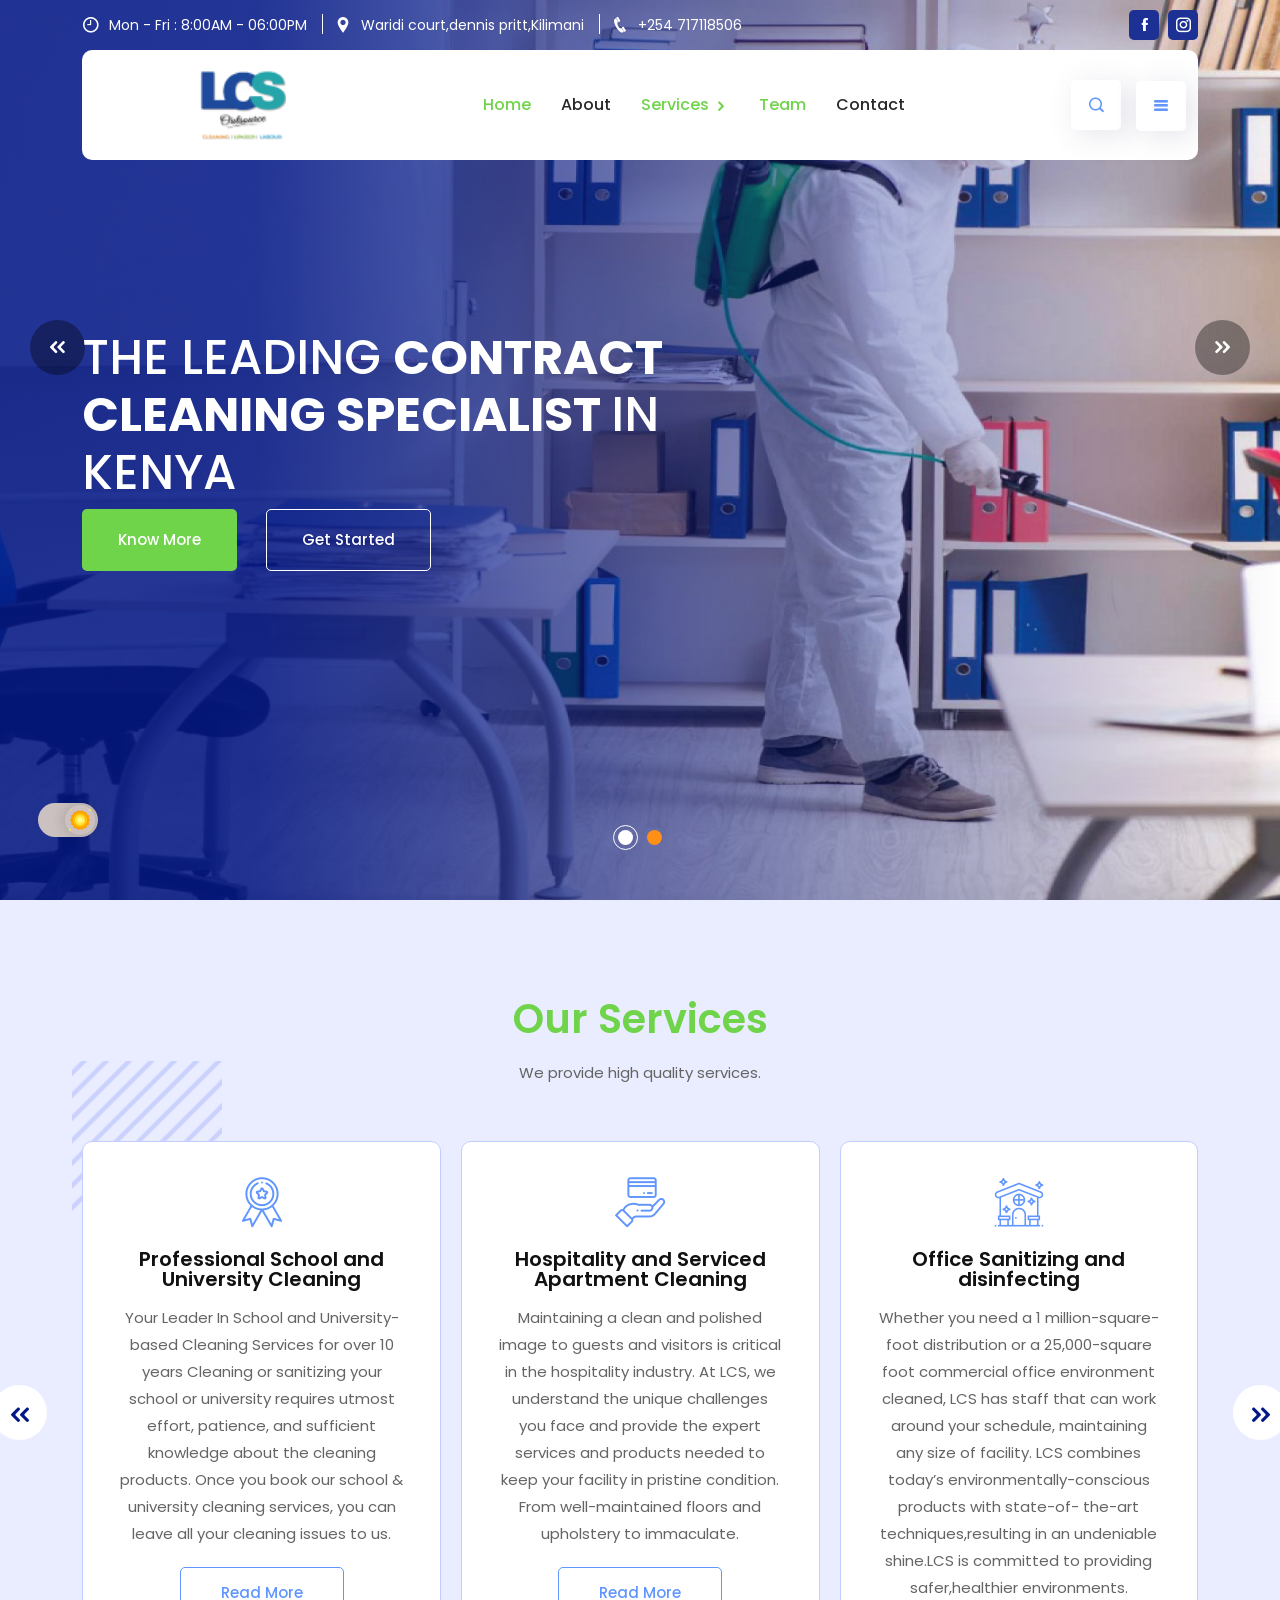
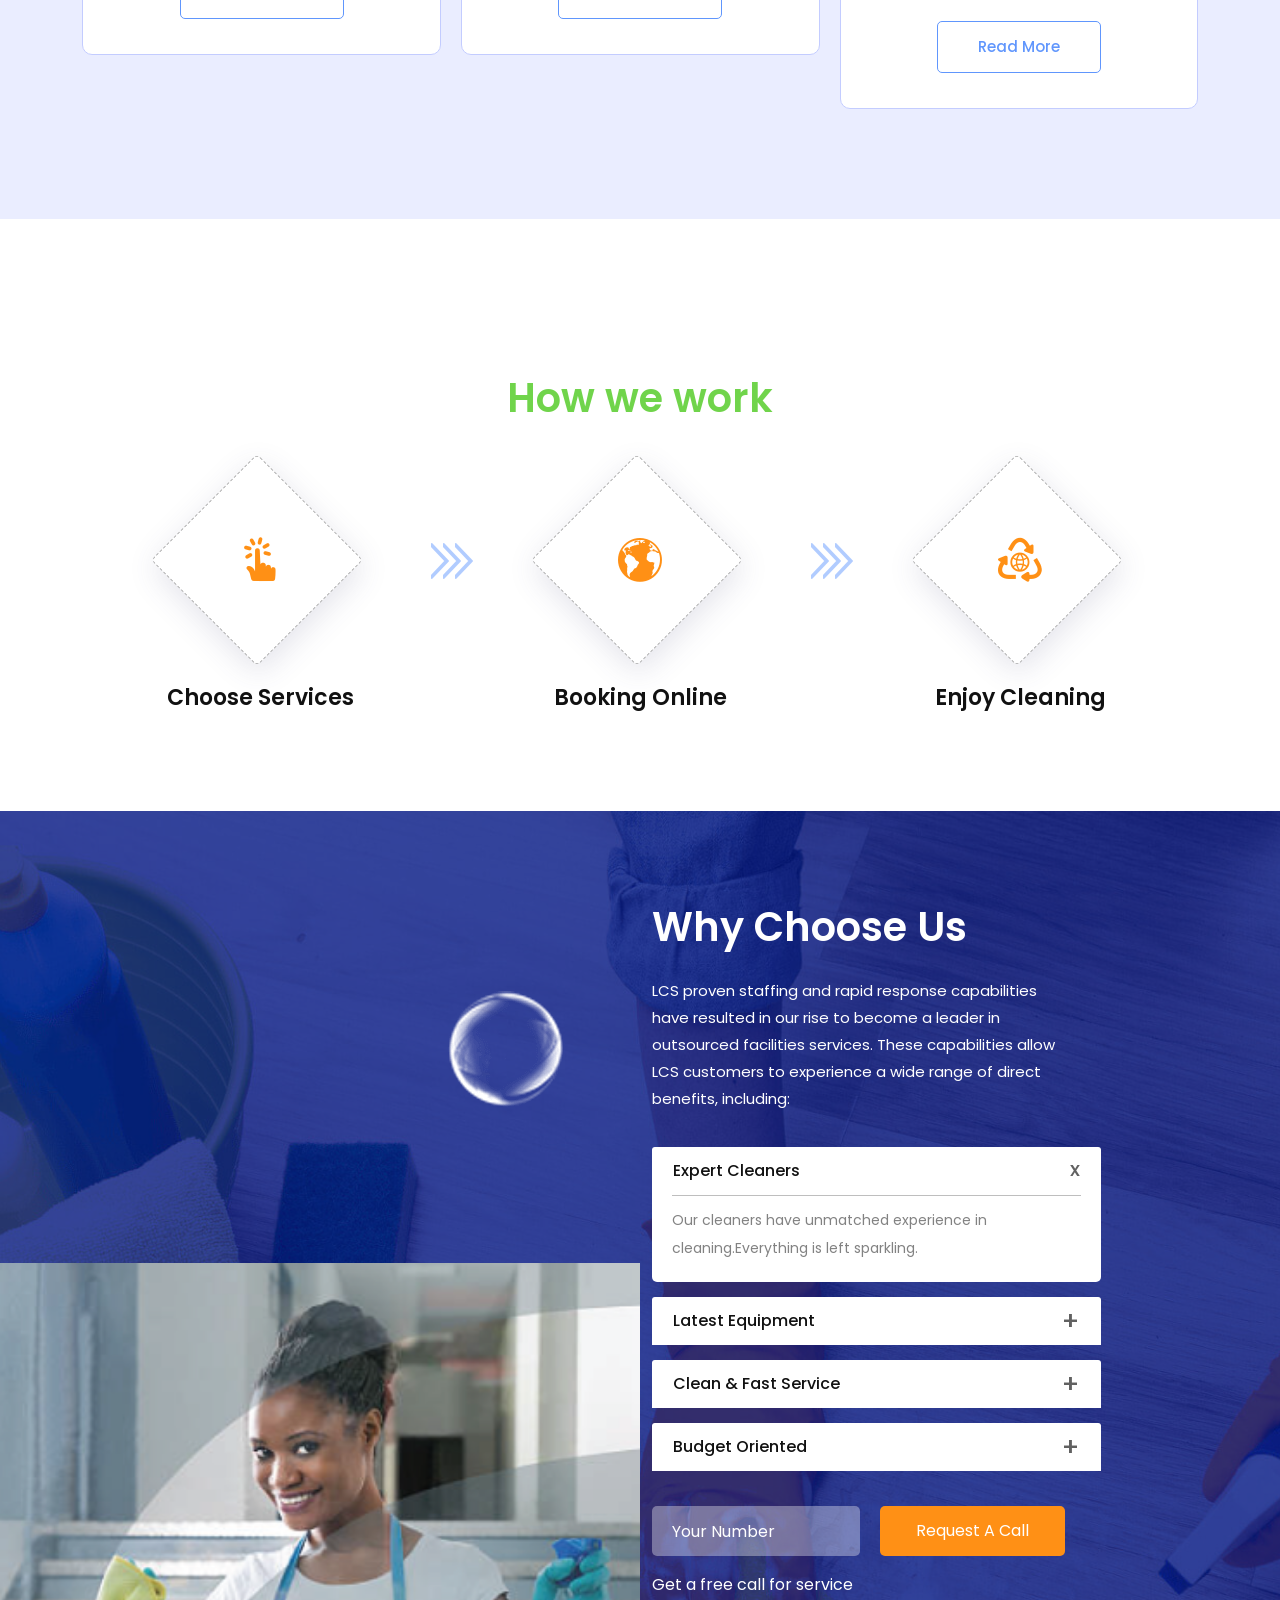
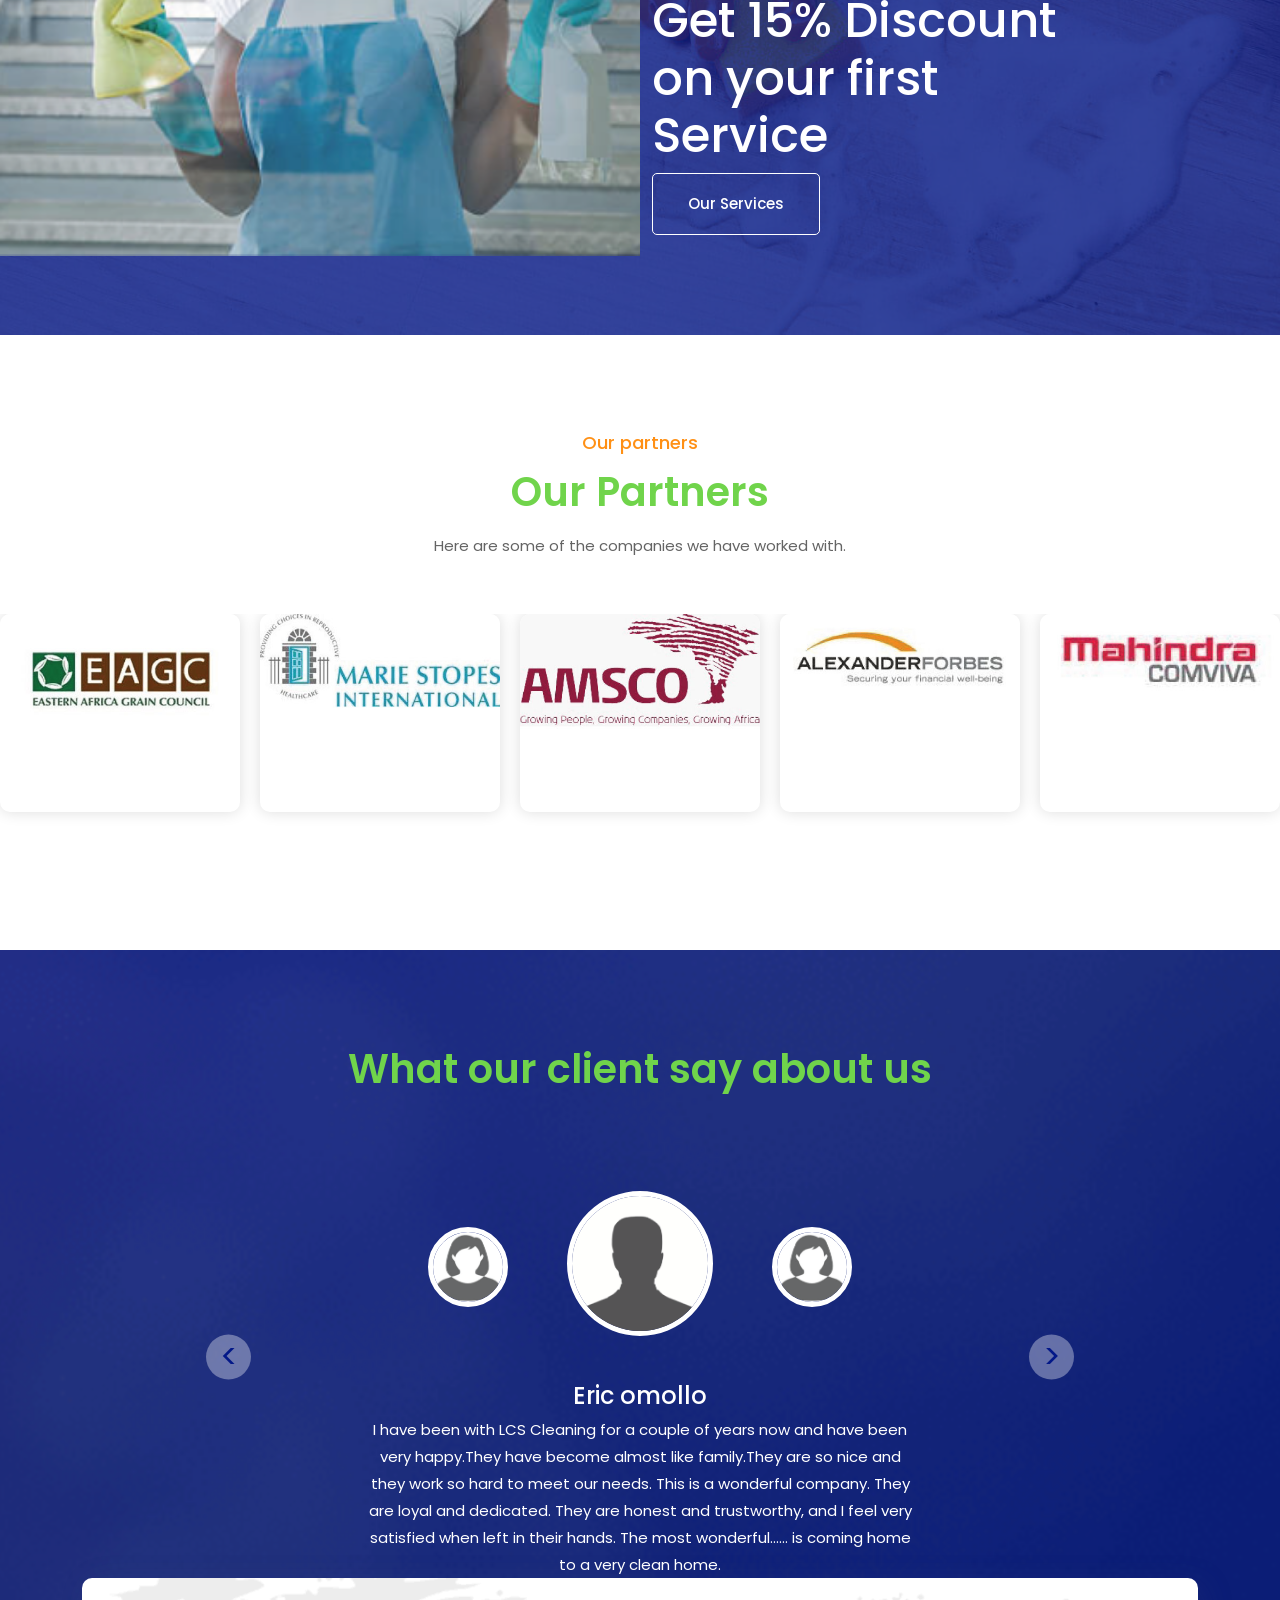
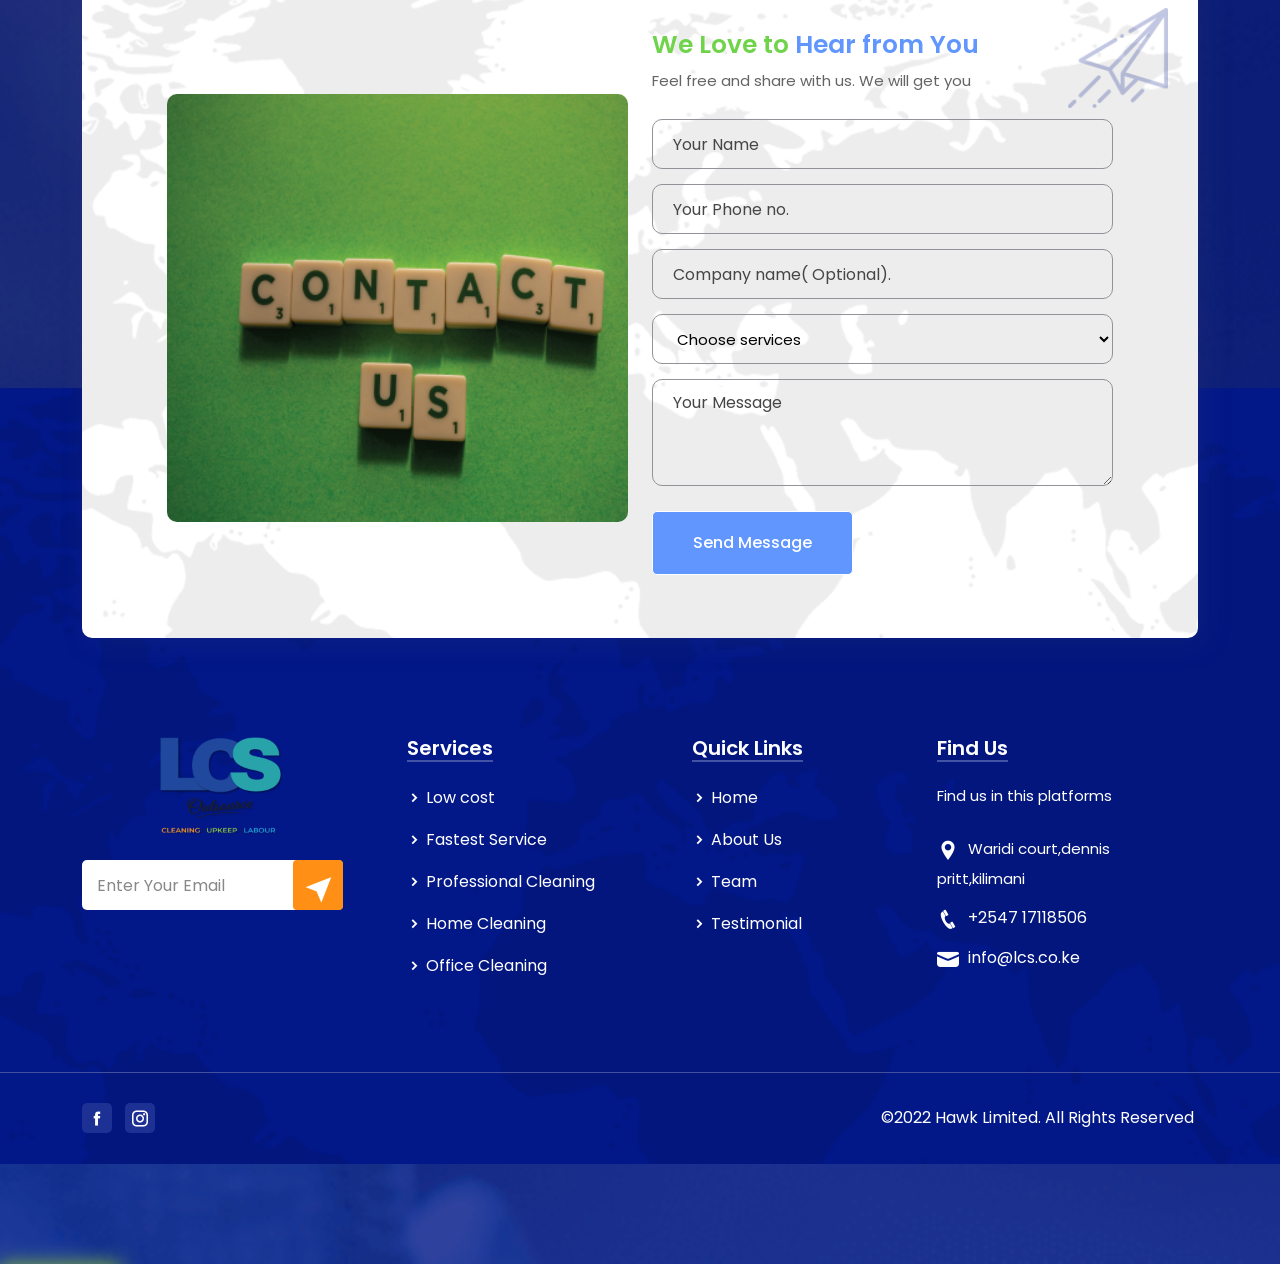
==== commit 688e7226: "home page" ====
--- a/index.html
+++ b/index.html
@@ -134,13 +134,24 @@
                                  <i class="icofont-rounded-right"></i>
                               </a>
                               <ul class="dropdown-menu">
-                                 <li class="nav-item">
-                                    <a href="service.html" class="nav-link">Service</a>
+                                
+
+                                   
+                                       <li class="nav-item">
+                                          <a href="service.html" class="nav-link">Cleaning</a>
+                                       </li>
+                                       <li class="nav-item">
+                                          <a href="service.html" class="nav-link">labour</a>
+                                       </li>
+                                       <li class="nav-item">
+                                          <a href="service-details.html" class="nav-link active">Up Keep</a>
+                                       </li>
+                           
+
                                  </li>
-                                 <li class="nav-item">
-                                    <a href="service-details.html" class="nav-link active">Service details</a>
-                                 </li>
+                                 
                               </ul>
+                              
                            </li>
 
 
@@ -770,9 +781,9 @@
                </div>
                <div class="project-text">
                   <h3>
-                     <a href="#">Hotel Cleaning</a>
+                     <!-- <a href="#">Hotel Cleaning</a> -->
                   </h3>
-                  <p>Apartment Cleaning</p>
+                  <!-- <p>Apartment Cleaning</p> -->
                </div>
             </div>
             <div class="recent-project-item">
@@ -790,9 +801,9 @@
                </div>
                <div class="project-text">
                   <h3>
-                     <a href="#">Glass Cleaning</a>
+                     <!-- <a href="#">Glass Cleaning</a> -->
                   </h3>
-                  <p>Apartment Cleaning</p>
+                  <!-- <p>Apartment Cleaning</p> -->
                </div>
             </div>
             <div class="recent-project-item">
@@ -810,9 +821,9 @@
                </div>
                <div class="project-text">
                   <h3>
-                     <a href="#">House Cleaning</a>
+                     <!-- <a href="#">House Cleaning</a> -->
                   </h3>
-                  <p>Apartment Cleaning</p>
+                  <!-- <p>Apartment Cleaning</p> -->
                </div>
             </div>
             <div class="recent-project-item">
@@ -830,9 +841,9 @@
                </div>
                <div class="project-text">
                   <h3>
-                     <a href="#">Housing Estate</a>
+                     <!-- <a href="#">Housing Estate</a> -->
                   </h3>
-                  <p>Apartment Cleaning</p>
+                  <!-- <p>Apartment Cleaning</p> -->
                </div>
             </div>
             <div class="recent-project-item">
@@ -850,29 +861,29 @@
                </div>
                <div class="project-text">
                   <h3>
-                     <a href="#">Resort Cleaning</a>
+                     <!-- <a href="#">Resort Cleaning</a> -->
                   </h3>
-                  <p>Apartment Cleaning</p>
-               </div>
-            </div>
-            <div class="recent-project-item">
-               <div class="project-img">
+                  <!-- <p>Apartment Cleaning</p> -->
+               </div>
+            </div>
+            <!-- <div class="recent-project-item"> -->
+               <!-- <div class="project-img">
                   <img src="assets/img/recent-work/11.jpg" alt="image">
                   <div class="recent-hover">
-                     <div class="d-table">
+                     <!-- <div class="d-table">
                         <div class="d-table-cell">
                            <a href="assets/img/recent-work/11.jpg" class="popup-gallery">
                               <i class="icofont-eye-alt"></i>
                            </a>
                         </div>
-                     </div>
-                  </div>
-               </div>
+                     </div> -->
+                  </div>
+               </div> -->
                <div class="project-text">
                   <h3>
-                     <a href="#">House Cleaning</a>
+                     <!-- <a href="#">House Cleaning</a> -->
                   </h3>
-                  <p>Apartment Cleaning</p>
+                  <!-- <p>Apartment Cleaning</p> -->
                </div>
             </div>
          </div>
@@ -920,7 +931,7 @@
                   </div>
                   <div class="testimonial-text-slider slider-for text-center">
                      <div class="sin-testiText">
-                        <h2>StepheN Wambora</h2>
+                        <h2>Roselyne Wambora</h2>
                         <!-- <span>Co-worker of 3S</span> -->
                         <p>She is amazing. Every two weeks she arrives right on time and goes right to work. Like a
                            tornado she goes through our house and leaves everything sparkling. Our three dogs follow her
@@ -929,7 +940,7 @@
                            are my favorite day to come home and find my house perfect."</p>
                      </div>
                      <div class="sin-testiText">
-                        <h2>Erica Stephany</h2>
+                        <h2>Eric omollo</h2>
                         <!-- <span>Co-worker of 3S</span> -->
                         <p>I have been with LCS Cleaning for a couple of years now and have been very happy.They have
                            become almost like family.They are so nice and they work so hard to meet our needs. This is a
@@ -938,14 +949,14 @@
                            clean home.</p>
                      </div>
                      <div class="sin-testiText">
-                        <h2>Dennis Okari</h2>
+                        <h2>Lilian Hawi</h2>
                         <!-- <span>Co-worker of 3S</span> -->
                         <p>"Very professional attention to detail. Our master bath has a shower that is a nightmare to
                            keep clean but our cleaning service as done an outstanding job to keep it clean. Overall we
                            are exceptionally happy and would recommend to friends without hesitation.."</p>
                      </div>
                      <div class="sin-testiText">
-                        <h2>Phillys Achieng</h2>
+                        <h2>Phillip Ochieng</h2>
                         <!-- <span>Co-worker of 3S</span> -->
                         <p>They are very professional and do a great job cleaning the house!! I locked myself out of my
                            house the other day and they were the only ones with a key. They were kind enough to drive
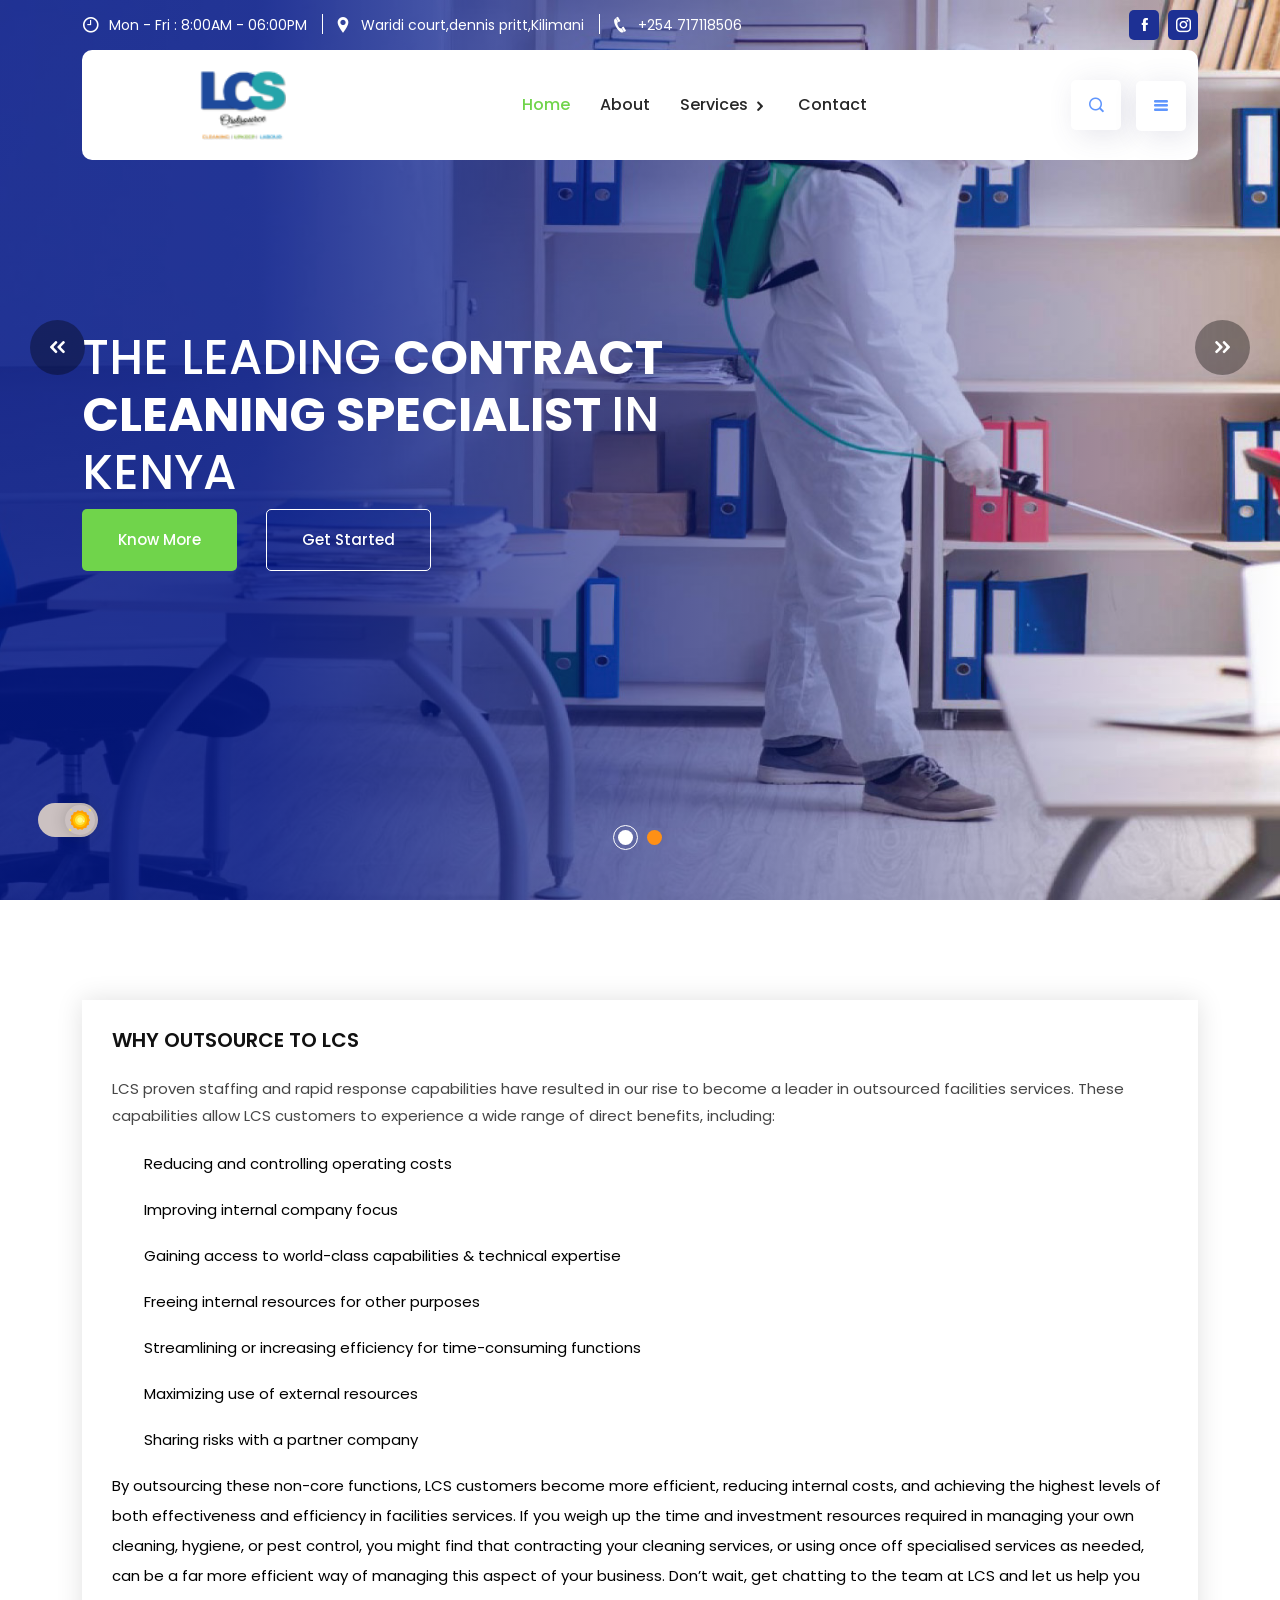
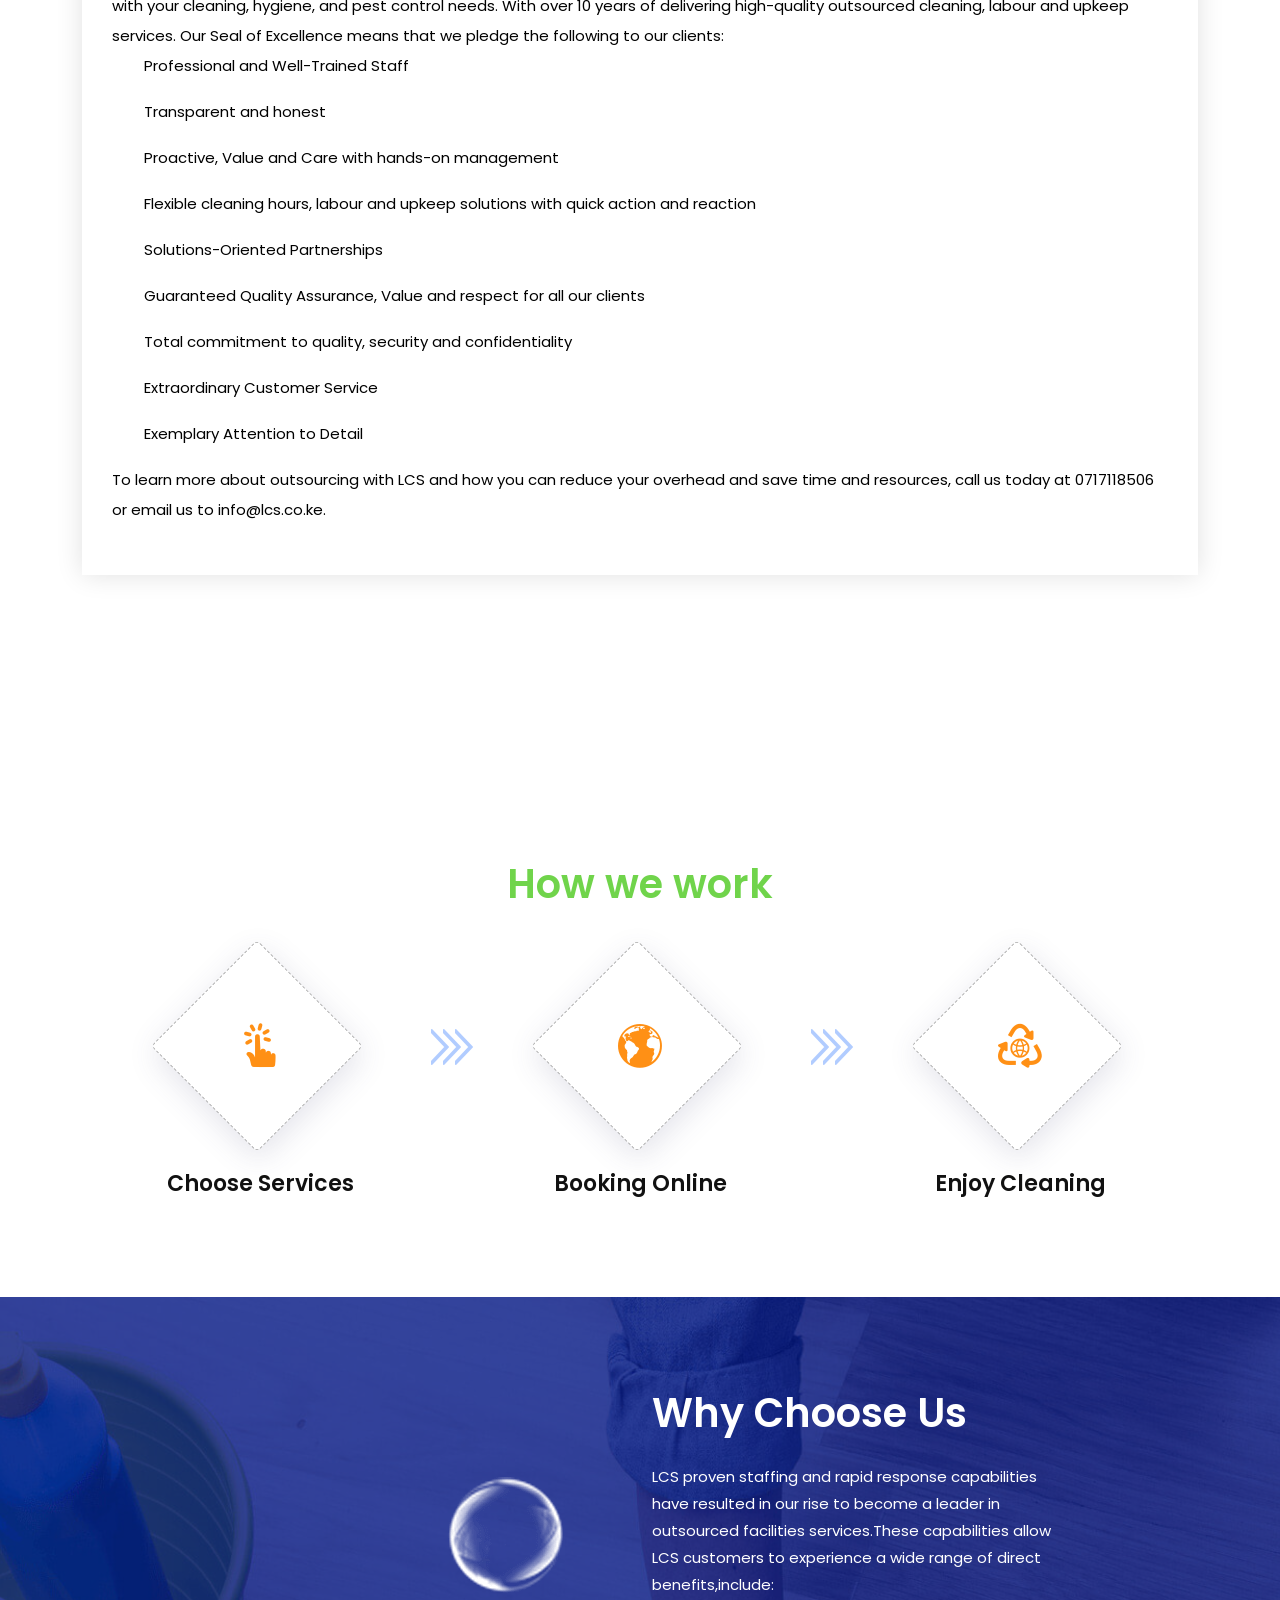
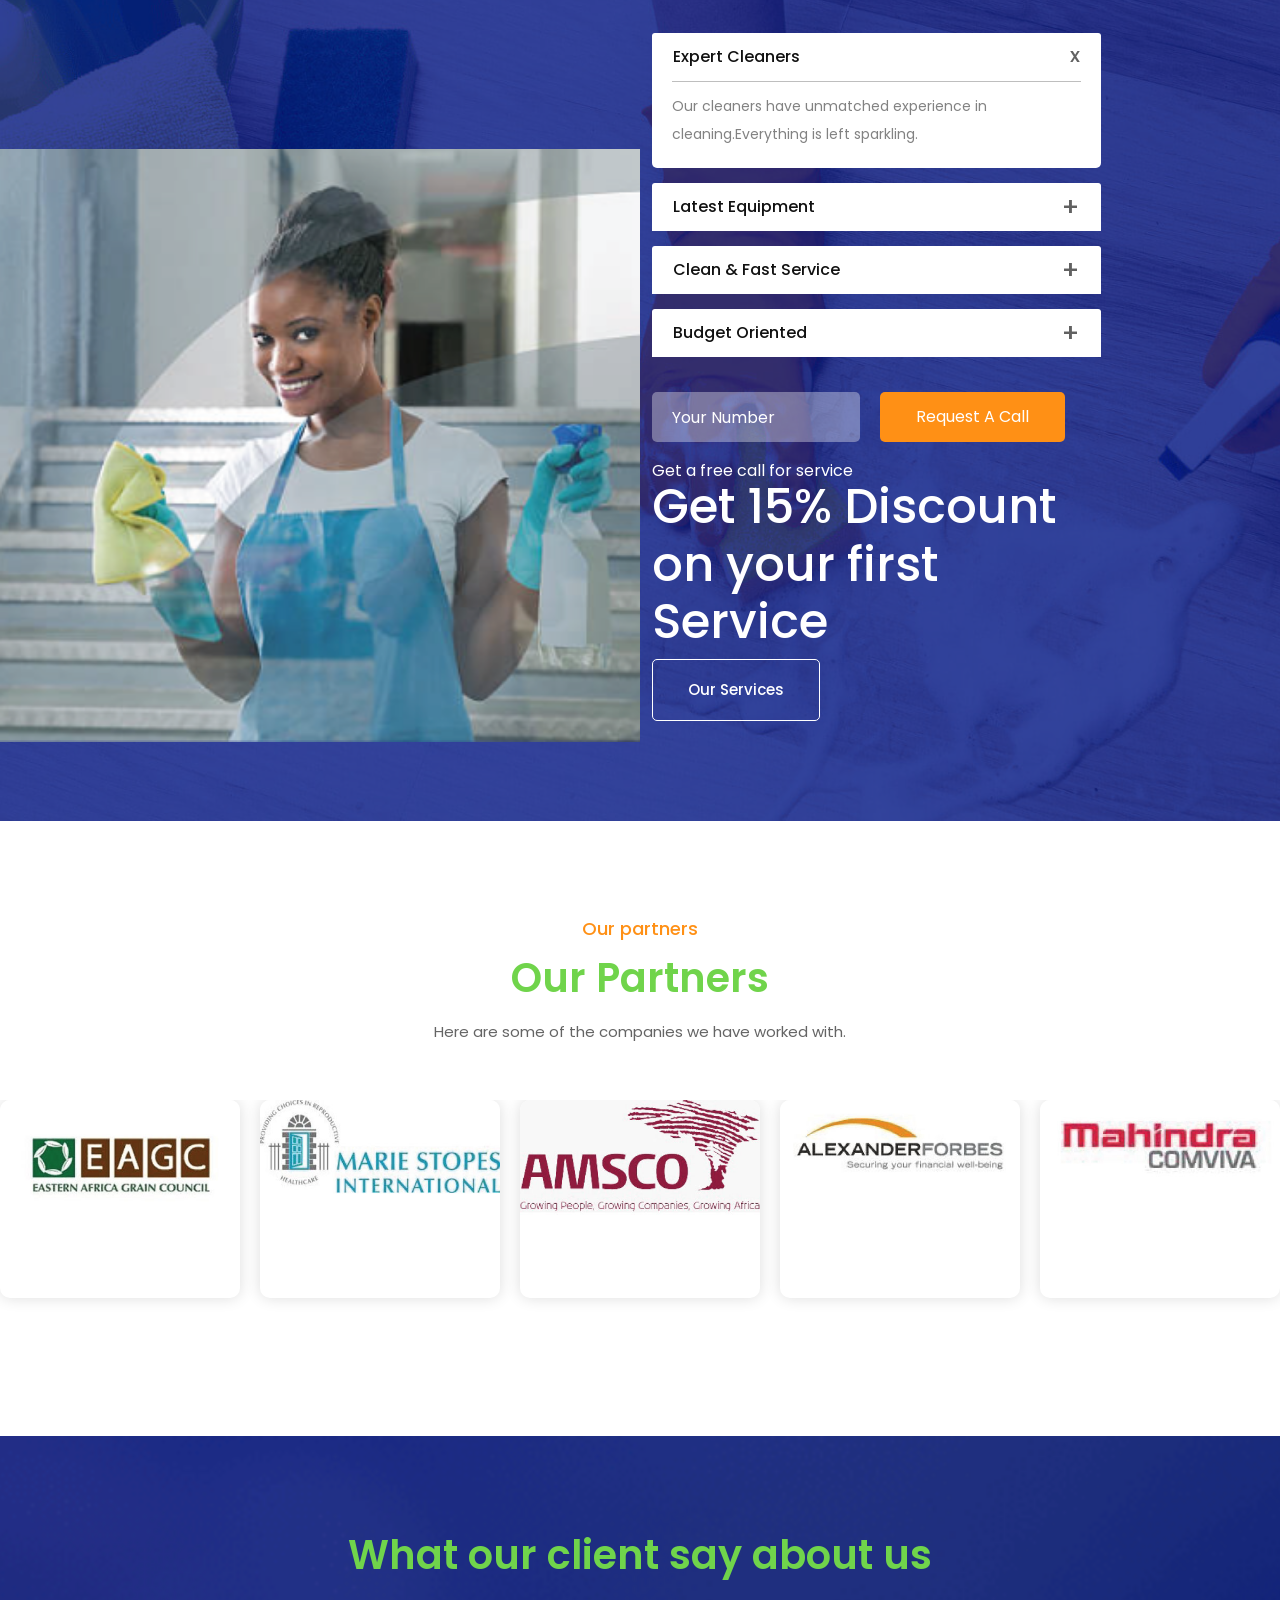
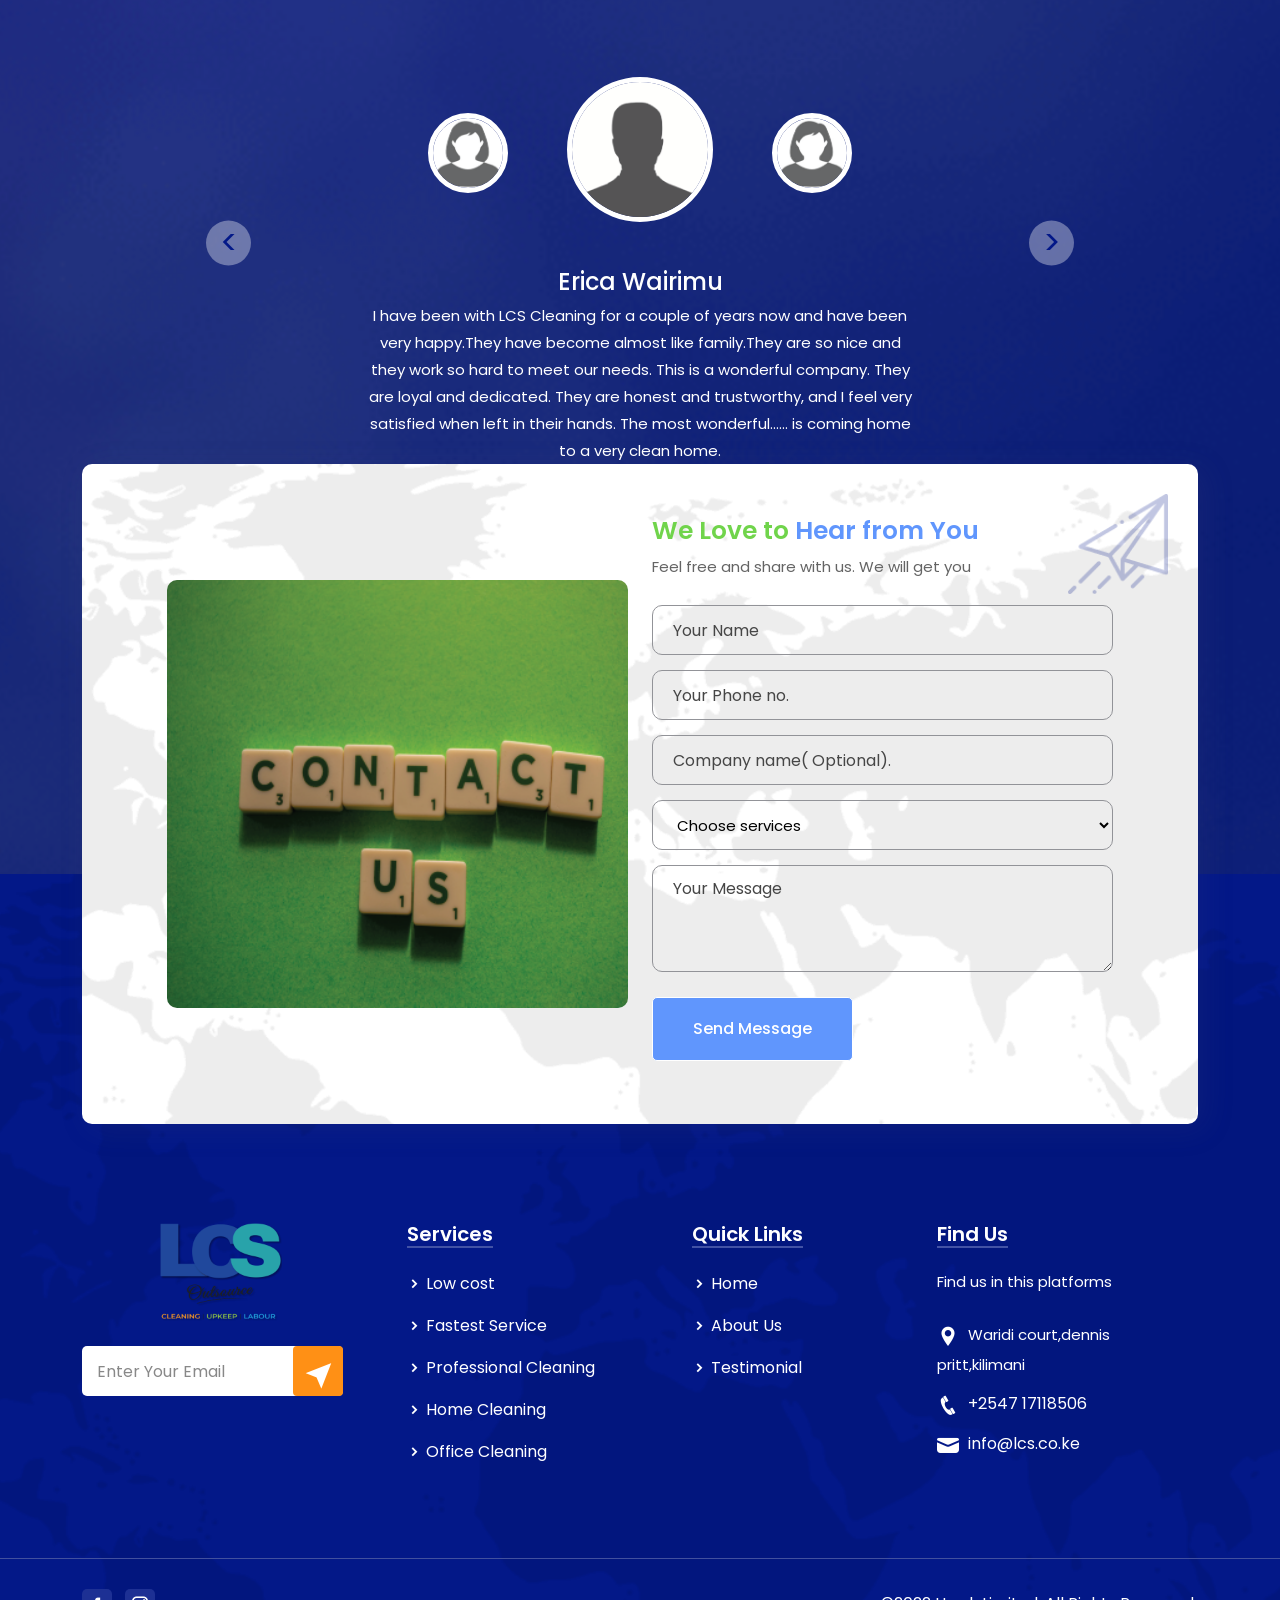
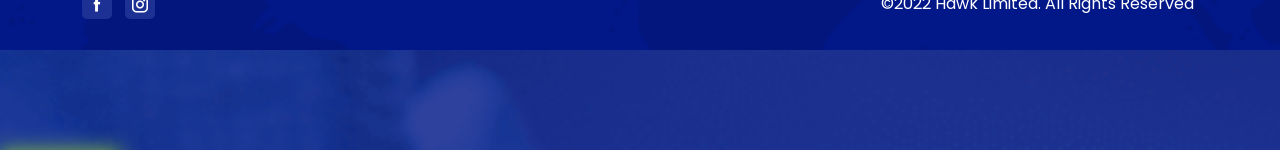
==== commit ac6f2924: "Update index.html" ====
--- a/index.html
+++ b/index.html
@@ -129,7 +129,7 @@
                               <a href="about.html" class="nav-link">About</a>
                            </li>
                            <li class="nav-item">
-                              <a href="service.html" class="nav-link dropdown-toggle active">
+                              <a href="service.html" class="nav-link dropdown-toggle">
                                  Services
                                  <i class="icofont-rounded-right"></i>
                               </a>
@@ -138,13 +138,69 @@
 
                                    
                                        <li class="nav-item">
-                                          <a href="service.html" class="nav-link">Cleaning</a>
-                                       </li>
-                                       <li class="nav-item">
-                                          <a href="service.html" class="nav-link">labour</a>
-                                       </li>
-                                       <li class="nav-item">
-                                          <a href="service-details.html" class="nav-link active">Up Keep</a>
+                                          <a href="service.html" class="nav-link dropdown-toggle">Cleaning</a>
+                                           <ul class="dropdown-menu">
+                                
+
+                                   
+                                       <li class="nav-item">
+                                          <a href="service-details.html#sanitizing" class="nav-link">Office Cleaning</a>
+                                       </li>
+                                       <li class="nav-item">
+                                          <a href="service-details.html" class="nav-link"> Commercial and retail cleaning.</a>
+                                       </li>
+                                       <li class="nav-item">
+                                          <a href="service-details.html" class="nav-link">Industrial cleaning.</a>
+                                       </li>
+                                       <li class="nav-item">
+                                          <a href="service-details.html#uni" class="nav-link">Schools and Universities Cleaning.</a>
+                                       </li>
+                                       <li class="nav-item">
+                                          <a href="service-details.html#health" class="nav-link">Healthcare base Cleaning.</a>
+                                       </li>
+                                       <li class="nav-item">
+                                       	<a href="service-details.html#hospitality" class="nav-link">Hospitality Cleaning.</a>
+                                       </li>
+                                   </ul>
+                                       </li>
+                                       <li class="nav-item">
+                                          <a href="service-details.html#labour" class="nav-link dropdown-toggle" >labour</a>
+                                          <ul class="dropdown-menu">
+                                
+
+                                   
+                                       <li class="nav-item">
+                                          <a href="service-details.html#labour" class="nav-link">LCS Outsourced Labour.</a>
+                                       </li>
+                                       
+                                   </ul>	
+
+                                       </li>
+                                       <li class="nav-item">
+                                          <a href="service-details.html" class="nav-link dropdown-toggle">Up Keep</a>
+                                      <ul class="dropdown-menu">
+                                
+
+                                   
+                                       <li class="nav-item">
+                                          <a href="service.html#carbet" class="nav-link">Sanitary Bins and Hygiene Service.</a>
+                                       </li>
+                                       <li class="nav-item">
+                                          <a href="service.html#garden" class="nav-link" > Gardening and Landscaping.</a>
+                                       </li>
+                                       <li class="nav-item">
+                                          <a href="service-details.html#fumigation" class="nav-link">Fumigation and pest control.</a>
+                                       </li>
+                                       <li class="nav-item">
+                                          <a href="service-details.html#fogging" class="nav-link">Fogging and decontamination.</a>
+                                       </li>
+                                       <li class="nav-item">
+                                          <a href="service-details.html#sanitizing" class="nav-link">Office Sanitizing.</a>
+                                       </li>
+                                       <li class="nav-item">
+                                       	<a href="service-details.html#garbage" class="nav-link">Garbage Waste Management.</a>
+                                       </li>
+                                   </ul>
                                        </li>
                            
 
@@ -169,12 +225,12 @@
 
 
 </ul>
-</li> -->
+</li> --><!-- 
 
                            <li class="nav-item">
 
                               <a href="team.html" class="nav-link active">Team</a>
-                           </li>
+                           </li> -->
                            <li class="nav-item">
                               <a href="contact.html" class="nav-link">Contact</a>
                            </li>
@@ -253,6 +309,7 @@
                               <ul class="find-us">
                                  <li>
                                     <i class="icofont-location-pin"></i>
+                                     <a href="waridi court,dennis pritt,kilimani" style="color: black;">
                                     waridi court,dennis pritt,kilimani
                                  </li>
                                  <li>
@@ -264,9 +321,9 @@
                                  </li>
                                  <li>
                                     <i class="icofont-at"></i>
-                                    <a href="https://templates.hibootstrap.com/cdn-cgi/l/email-protection"
+                                    <a href="#"
                                        class="__cf_email__"
-                                       data-cfemail="056c6b636a45736c76666a70762b666a68">info@lcs.co.ke</a>
+                                       data-cfemail="#" style="color: black">info@lcs.co.ke</a>
                                  </li>
                               </ul>
                            </div>
@@ -326,7 +383,7 @@
                         <h1>We provide High Quality Service</h1>
                         <!-- <p>Lorem ipsum dolor sit amet, consectetur adipiscing elit, sed do eiusmod tempor ut labore et dolore magna aliqua. Quis ipsum suspendisse ultrices gravida. Viverra maecenas accumsan lacus vel facilisis. Quis ipsum suspendisse ultrices gravida.</p> -->
                         <div class="theme-button">
-                           <a href="about.html" class="default-btn active-btn">know More</a>
+                           <a href="about.html" class="default-btn active-btn" style="color:">know More</a>
                            <a href="contact.html" class="default-btn">Get Started</a>
                         </div>
                      </div>
@@ -357,14 +414,83 @@
 
 
 
+<!-- 
    <div class="service-style-three pt-100 pb-70">
       <div class="container">
-         <div class="section-head text-center">
+         <div class="section-head text-center"> -->
             <!-- <span>Services</span> -->
-            <h2>Our Services</h2>
-            <p>We provide high quality services.</p>
-         </div>
-         <div class="service-slider owl-carousel owl-theme">
+            <!-- <h2>Why Outsource to LCS</h2> -->
+            <!-- <p>We provide high quality services.</p> -->
+       <!--   </div>
+      
+
+
+<div class="service-details-area main-service-area pt-100 services-details-page">
+
+<div class="row">
+<div class="col-lg-8-4">
+ -->
+
+
+
+
+
+<div class="service-details-area main-service-area pt-100 services-details-page">
+<div class="container">
+<div class="row">
+<div class="col-lg-8-4">
+<!-- <img src="assets/img/service/4.png" alt="service"> -->
+<div class="service-details-post" style="color:#000">
+<h3> WHY OUTSOURCE TO LCS <span><!--  $29 Only --></span></h3>
+<p>LCS proven staffing and rapid response capabilities have resulted in our rise to become a leader in outsourced facilities services. These capabilities allow LCS customers to experience a wide range of direct benefits, including:
+<!-- <li> -->
+<ol>Reducing and controlling operating costs</ol>
+<ol>Improving internal company focus</ol>
+<ol>Gaining access to world-class capabilities & technical expertise</ol>
+<ol>Freeing internal resources for other purposes</ol>
+<ol>Streamlining or increasing efficiency for time-consuming functions</ol>
+<ol>Maximizing use of external resources</ol>
+<ol>Sharing risks with a partner company</ol>
+<!-- </li> -->
+By outsourcing these non-core functions, LCS customers become more efficient, reducing internal costs, and achieving the highest levels of both effectiveness and efficiency in facilities services. If you weigh up the time and investment resources required in managing your own cleaning, hygiene, or pest control, you might find that contracting your cleaning services, or using once off specialised services as needed, can be a far more efficient way of managing this aspect of your business. Don’t wait, get chatting to the team at LCS and let us help you with your cleaning, hygiene, and pest control needs.
+With over 10 years of delivering high-quality outsourced cleaning, labour and upkeep services. Our Seal of Excellence means that we pledge the following to our clients:
+<ol>Professional and Well-Trained Staff</ol>
+
+<ol>Transparent and honest</ol>
+
+<ol>Proactive, Value and Care with hands-on management</ol>
+
+<ol>Flexible cleaning hours, labour and upkeep solutions with quick action and reaction</ol>
+<ol>Solutions-Oriented Partnerships</ol>
+
+<ol>Guaranteed Quality Assurance, Value and respect for all our clients</ol>
+
+<ol>Total commitment to quality, security and confidentiality</ol>
+<ol>Extraordinary Customer Service</ol>
+<ol>Exemplary Attention to Detail</ol>
+ 
+To learn more about outsourcing with LCS and how you can reduce your overhead and save time and resources, call us today at 0717118506 or email us to info@lcs.co.ke.</p>
+</li>
+
+<!-- <div class="theme-button">
+<a href="pricing.html" class="default-btn">Book Now</a>
+</div> -->
+</div>
+
+
+
+
+
+
+
+
+
+</div>
+
+</div>
+</div>
+</div>
+ <!--         <div class="service-slider owl-carousel owl-theme">
             <div class="service-item">
                <i class="flaticon-medal"></i>
                <h3>Professional School and University Cleaning</h3>
@@ -554,7 +680,7 @@
                   <img src="assets/img/service/shapes/service-pattern-10.png" alt="shape">
                </div>
             </div>
-         </div>
+         </div> -->
       </div>
    </div>
 
@@ -654,9 +780,7 @@
                <div class="why-choose-text">
                   <div class="section-head">
                      <h2>Why Choose Us</h2>
-                     <p>LCS proven staffing and rapid response capabilities have resulted in our rise to become a
-                        leader in outsourced facilities services. These capabilities allow LCS customers to experience
-                        a wide range of direct benefits, including:</p>
+                     <p>LCS proven staffing and rapid response capabilities have resulted in our rise to become a leader in outsourced facilities services.These capabilities allow LCS customers to experience a wide range of direct benefits,include:</p>
                   </div>
                </div>
                <div class="why-choose-accordian">
@@ -940,7 +1064,7 @@
                            are my favorite day to come home and find my house perfect."</p>
                      </div>
                      <div class="sin-testiText">
-                        <h2>Eric omollo</h2>
+                        <h2>Erica Wairimu</h2>
                         <!-- <span>Co-worker of 3S</span> -->
                         <p>I have been with LCS Cleaning for a couple of years now and have been very happy.They have
                            become almost like family.They are so nice and they work so hard to meet our needs. This is a
@@ -1129,10 +1253,10 @@
                         </li>
                         <li>
 
-                        <li>
+                       <!--  <li>
                            <i class="icofont-simple-right"></i>
                            <a href="team.html">Team</a>
-                        </li>
+                        </li> -->
                         <li>
                            <i class="icofont-simple-right"></i>
                            <a href="testimonial.html">Testimonial</a>
@@ -1150,7 +1274,7 @@
                            Waridi court,dennis pritt,kilimani
                         </li>
                         <li>
-                           <i class="icofont-phone"></i>
+                           <i class="icofont-phone" ></i>
                            <a href="tel:+880123456789">
                               +2547 17118506
                            </a>
@@ -1158,9 +1282,9 @@
                         <li>
                            <i class="icofont-ui-message"></i>
                            <a
-                              href="https://templates.hibootstrap.com/cdn-cgi/l/email-protection#8fe6e1e9e0cff9e6fcece0fafca1ece0e2">
+                              href="#">
                               <span class="__cf_email__"
-                                 data-cfemail="bbd2d5ddd4fbcdd2c8d8d4cec895d8d4d6">info@lcs.co.ke</span>
+                                 data-cfemail="#">info@lcs.co.ke</span>
                            </a>
                         </li>
                      </ul>
@@ -1226,4 +1350,4 @@
 </body>
 
 
-</html>+</html>
